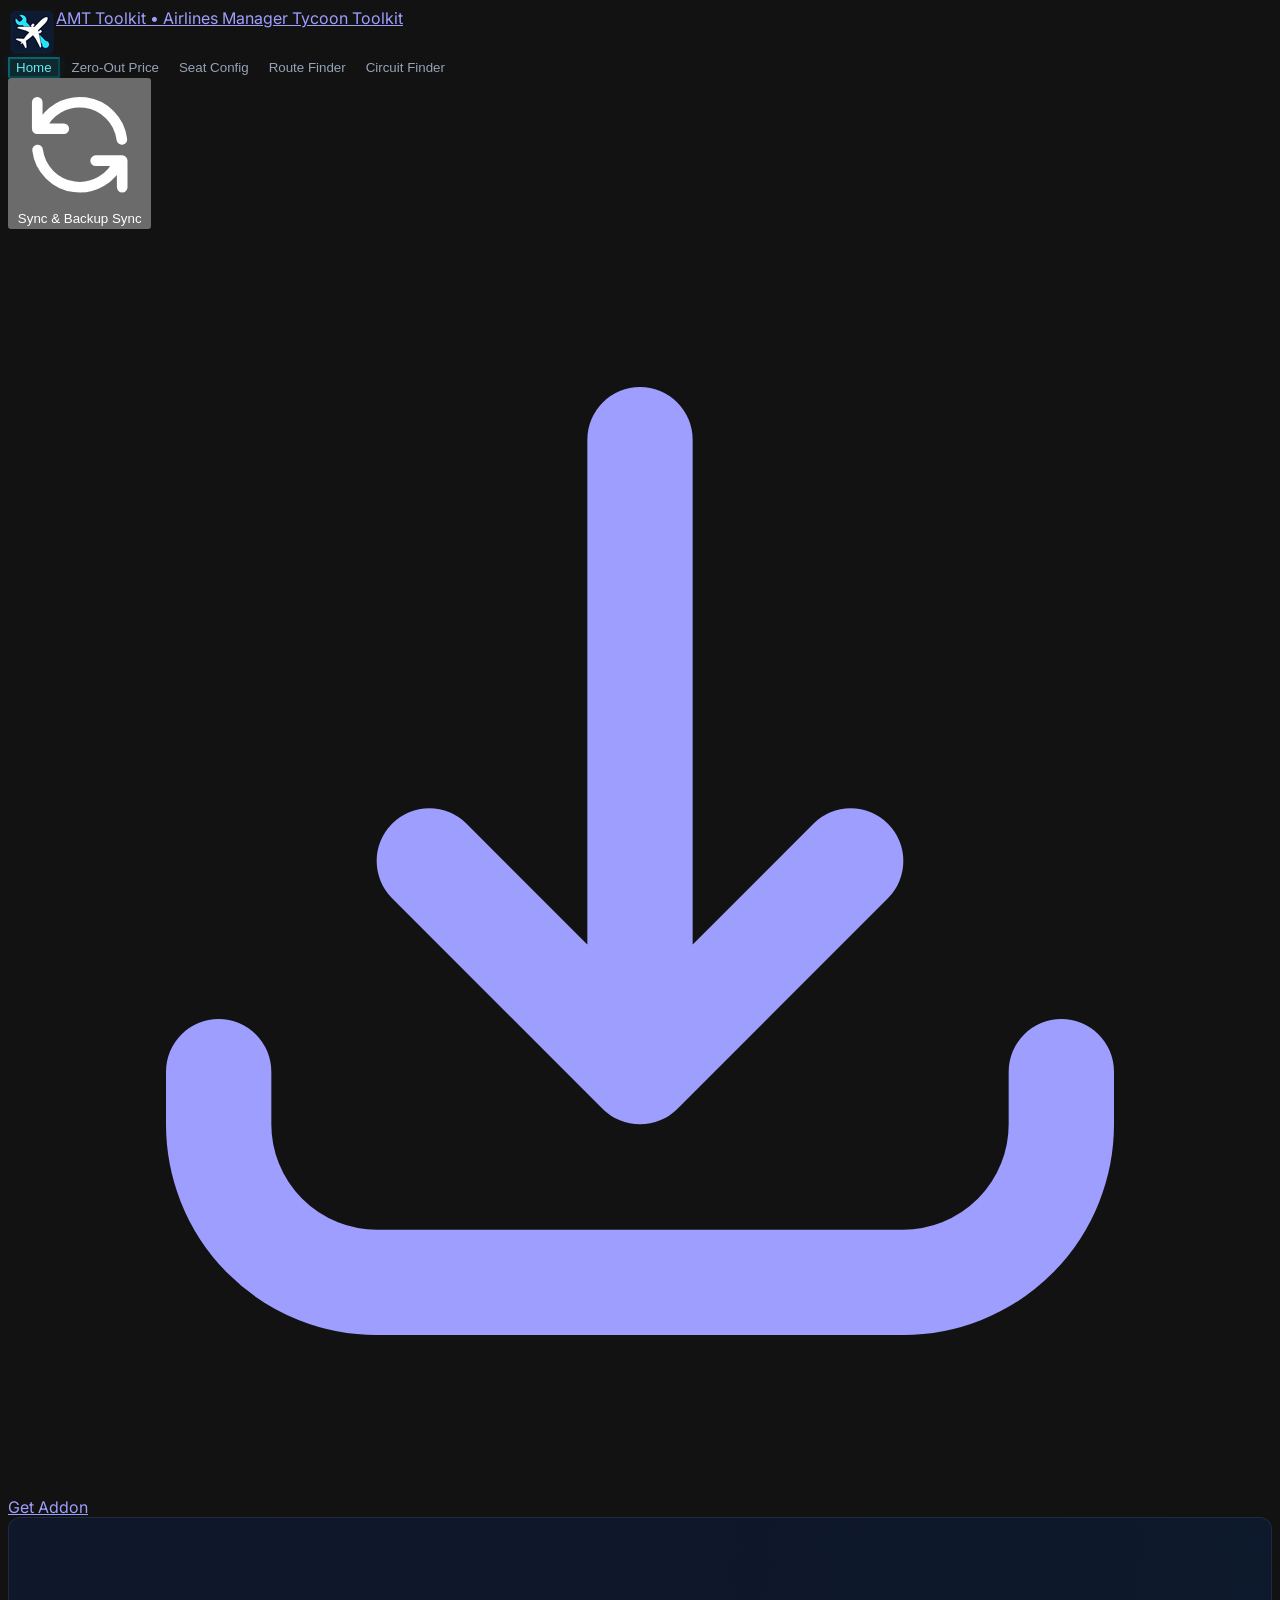
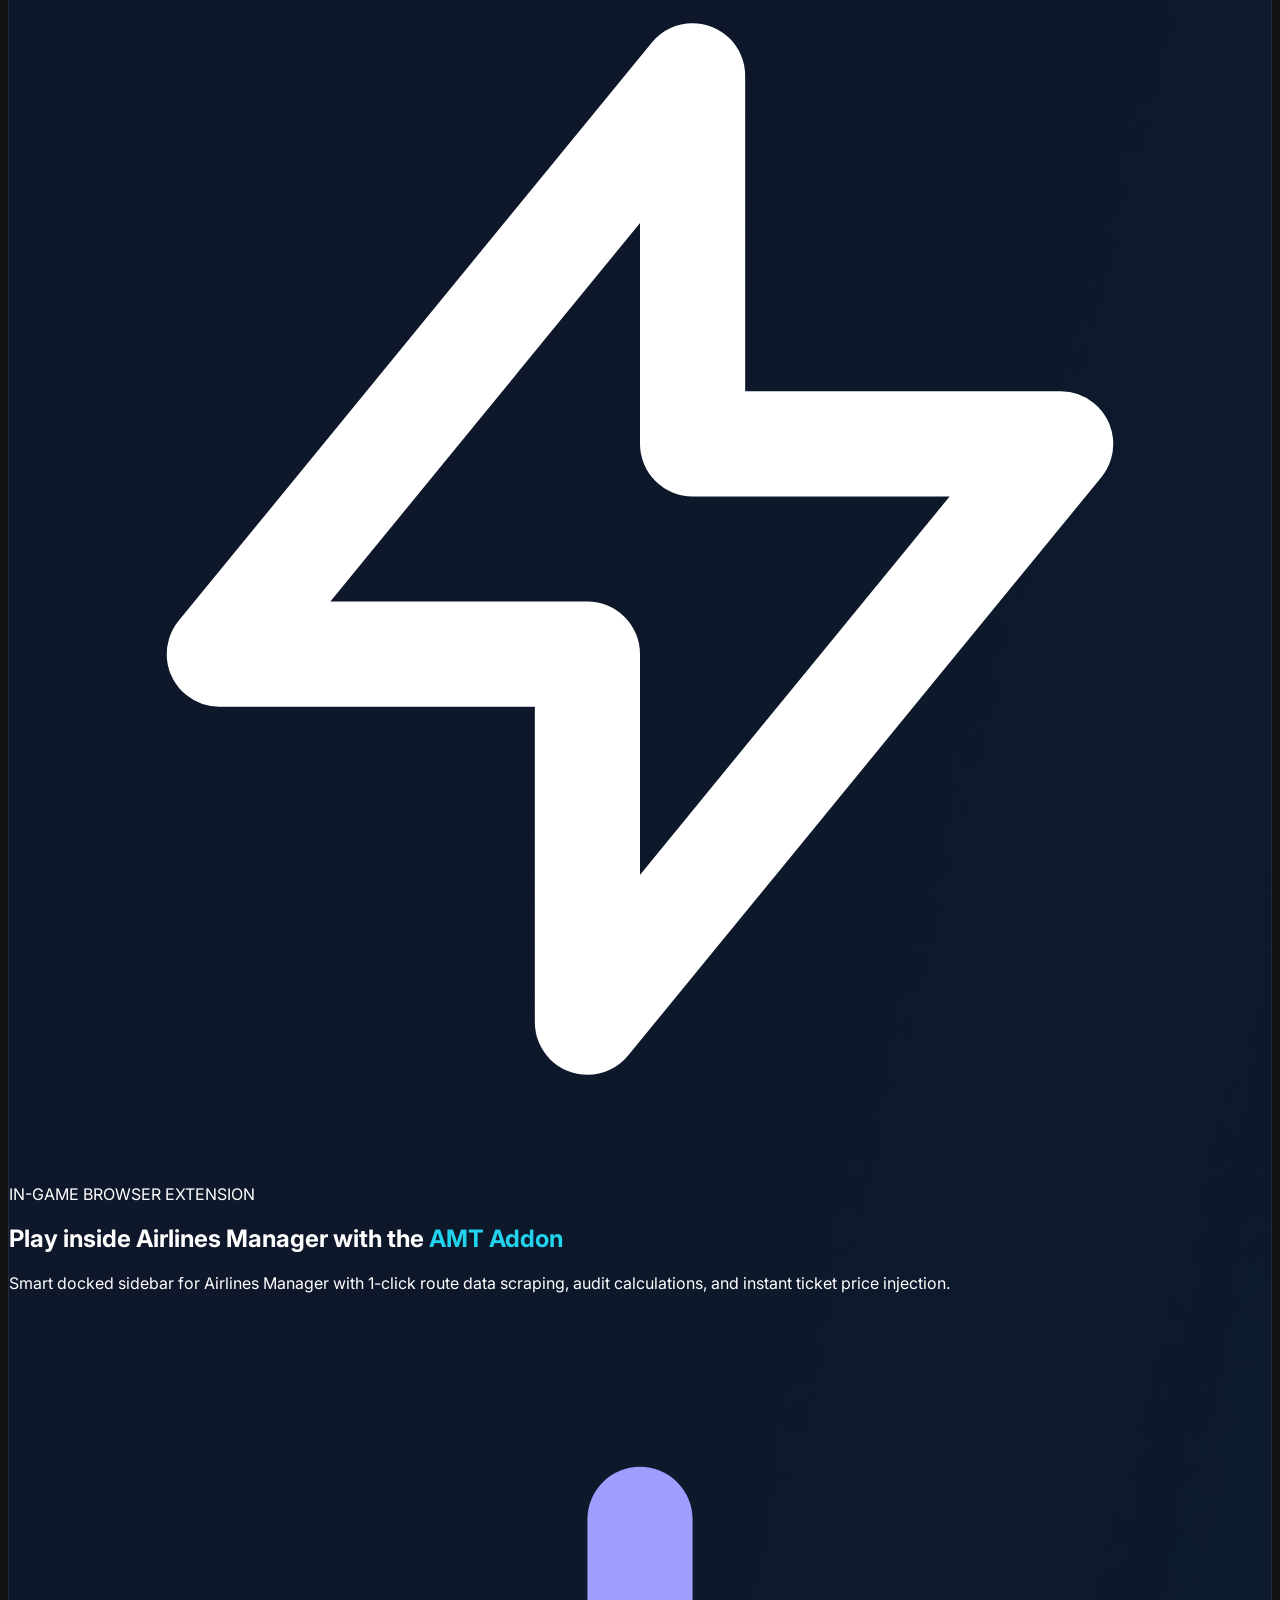
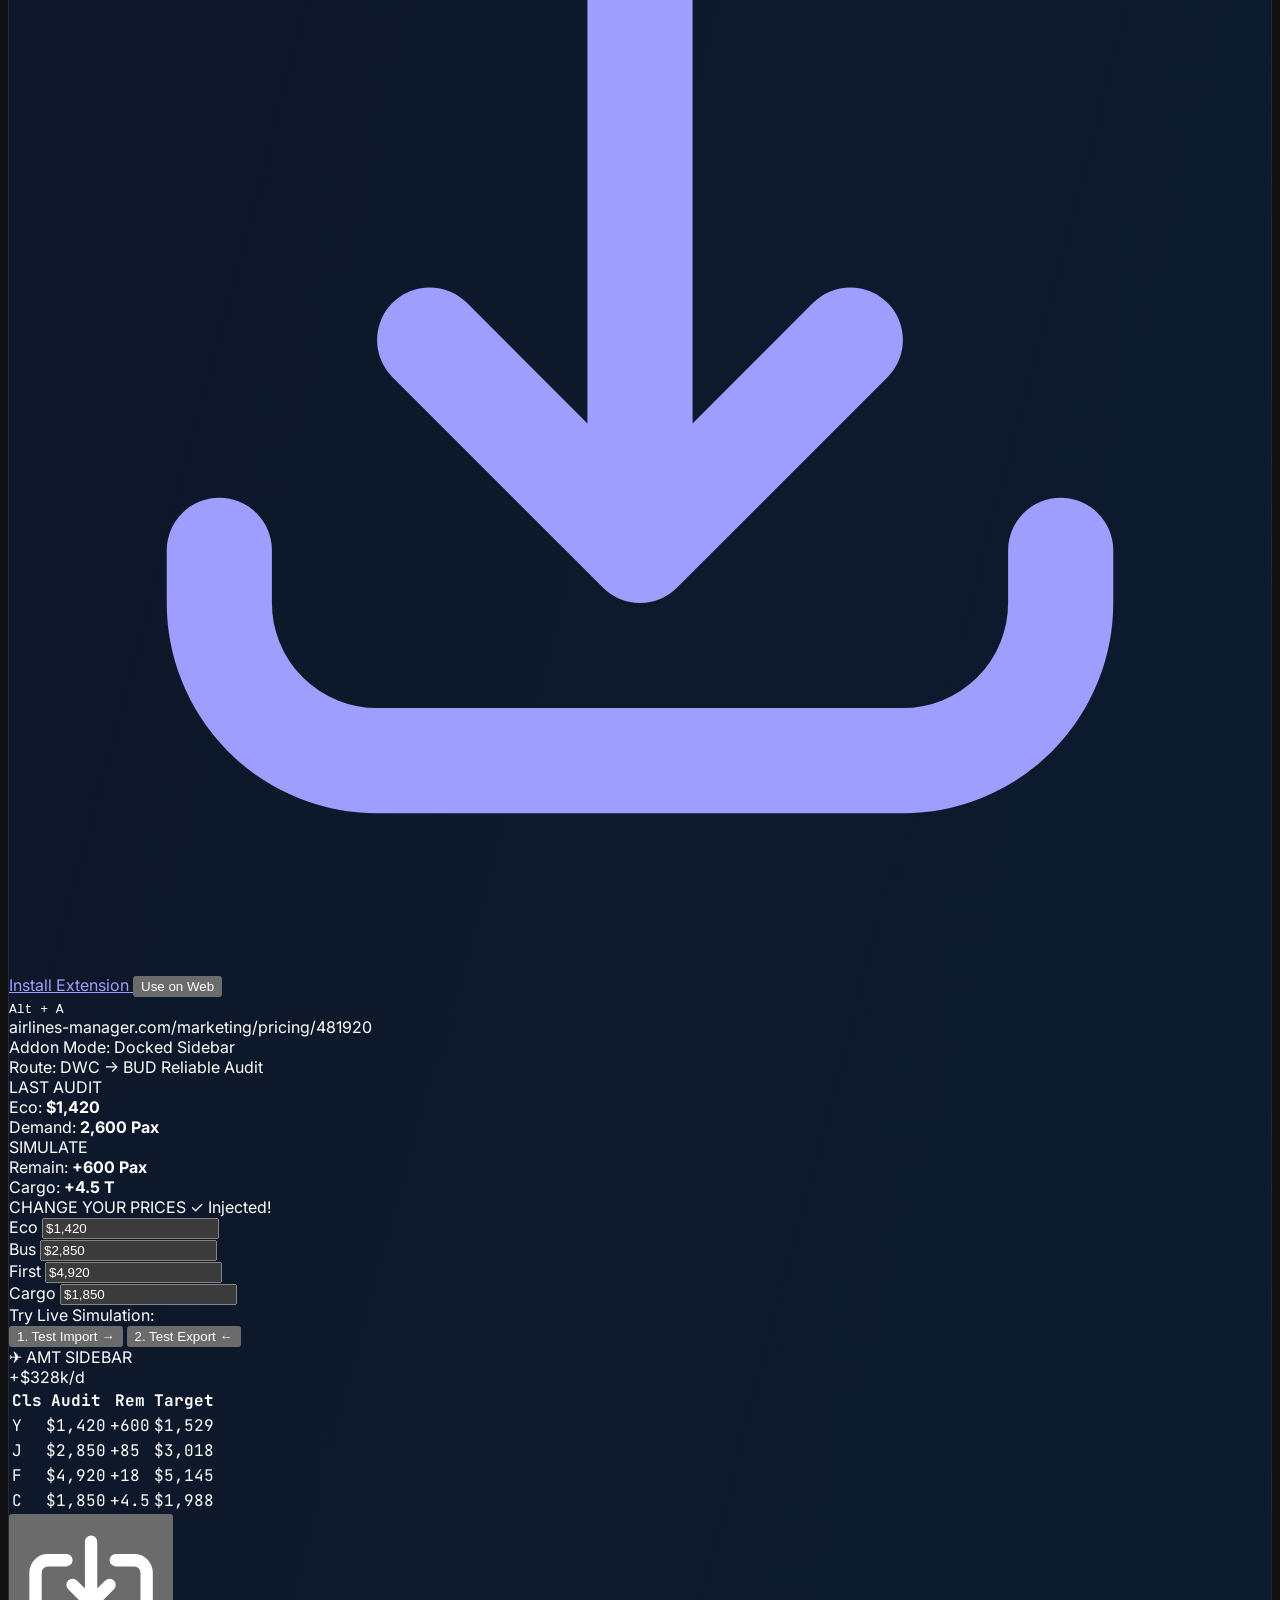
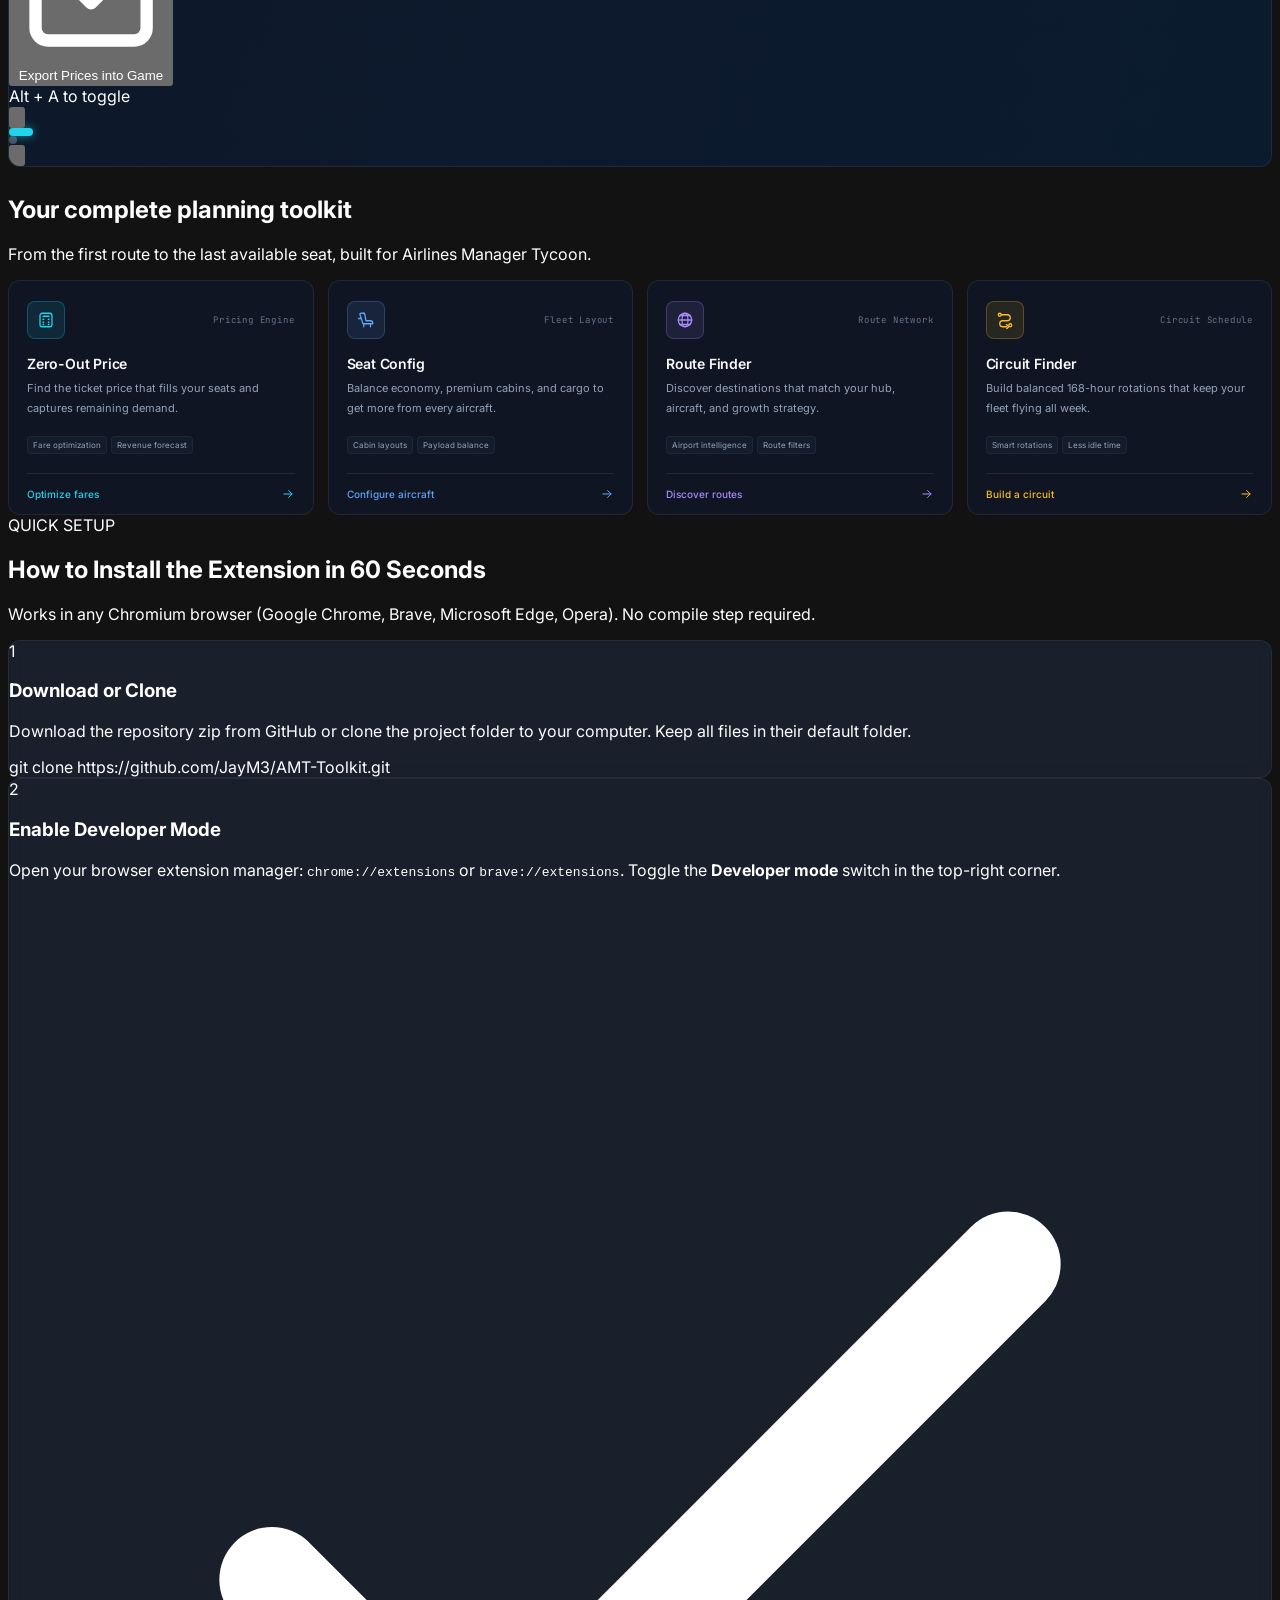
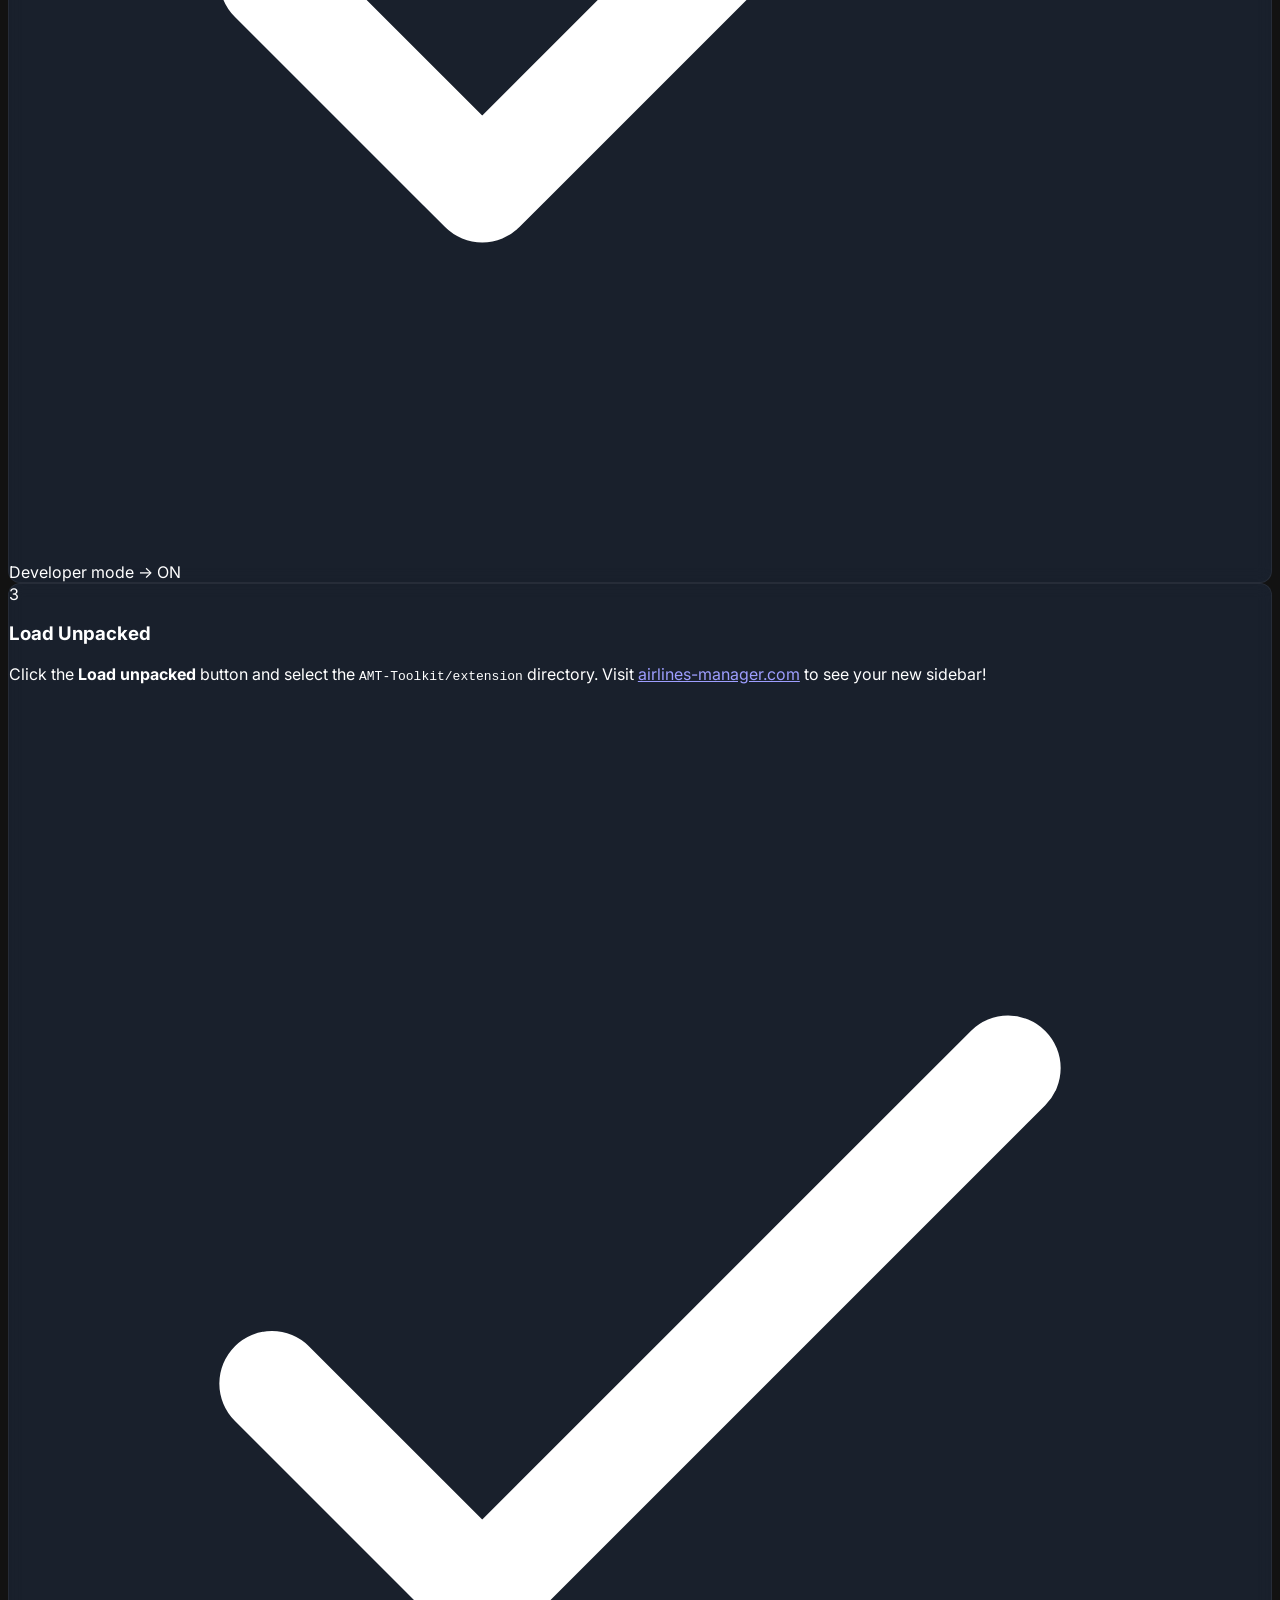
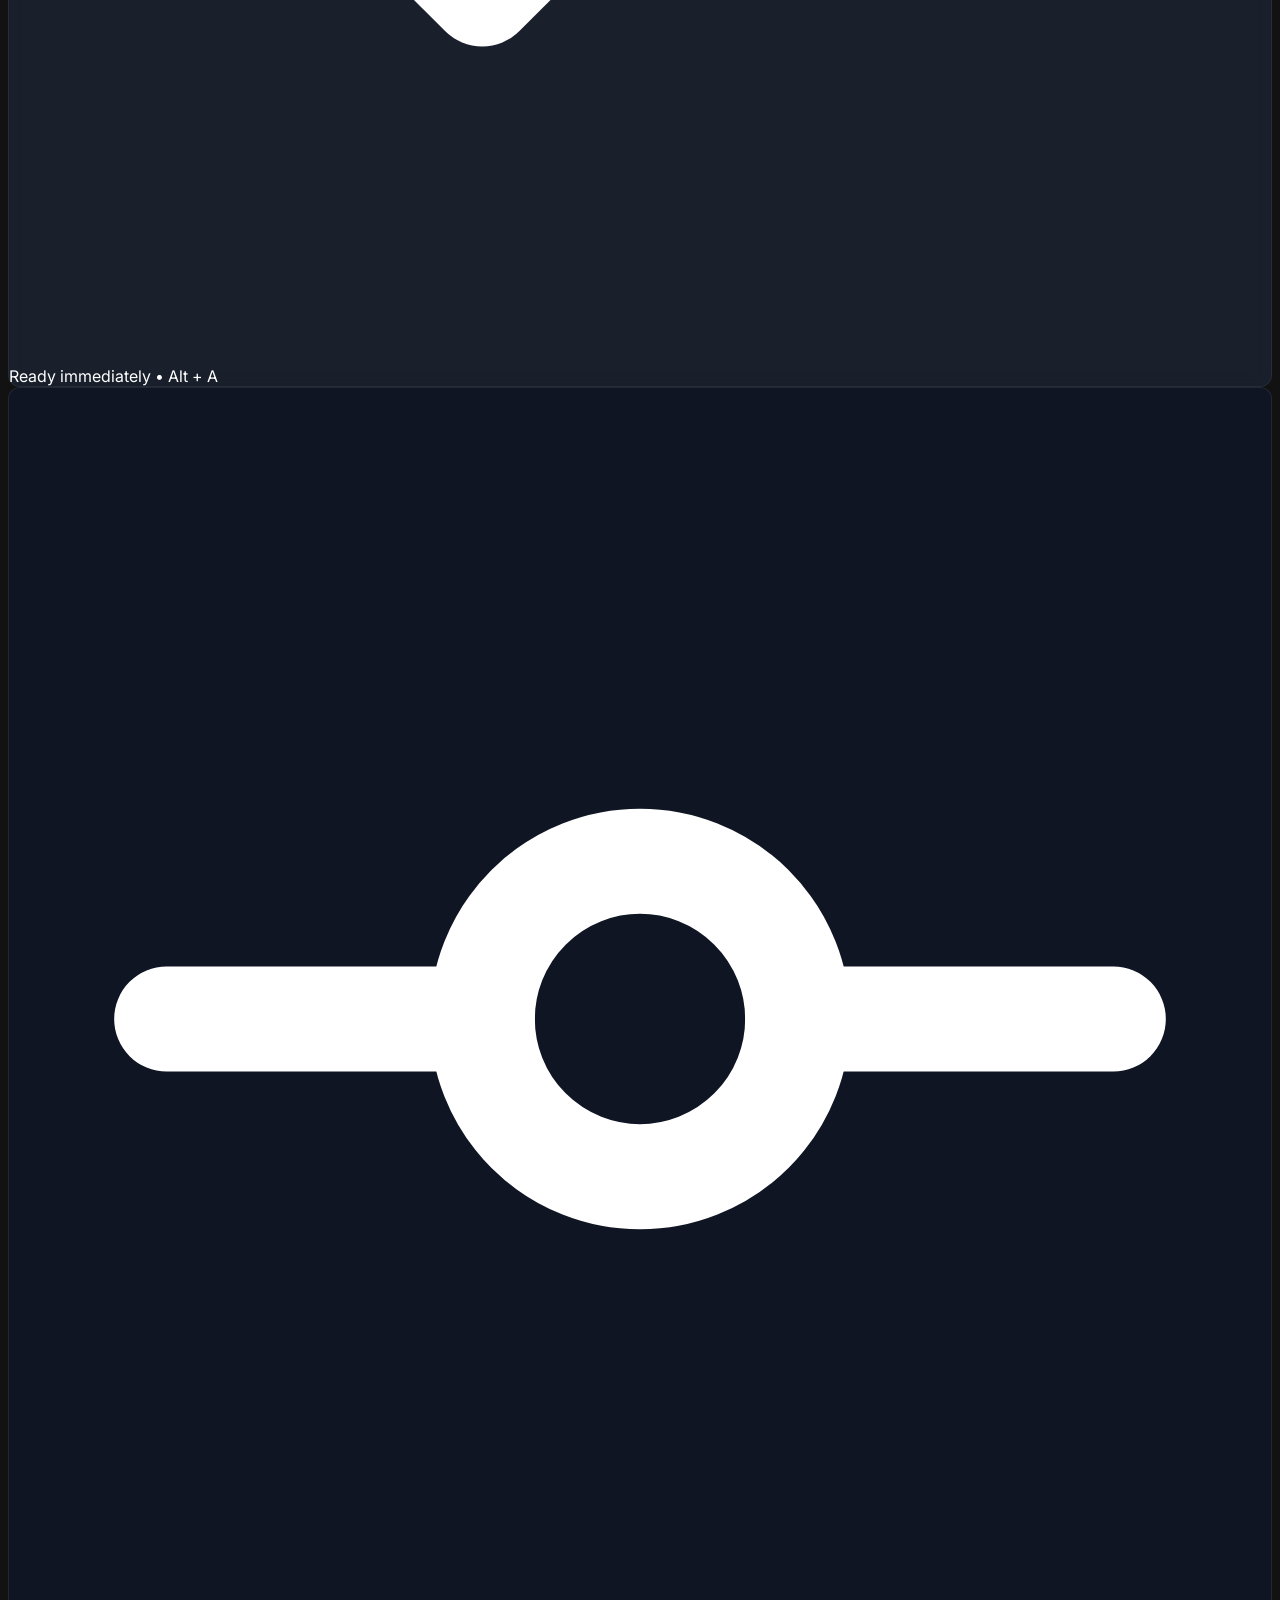
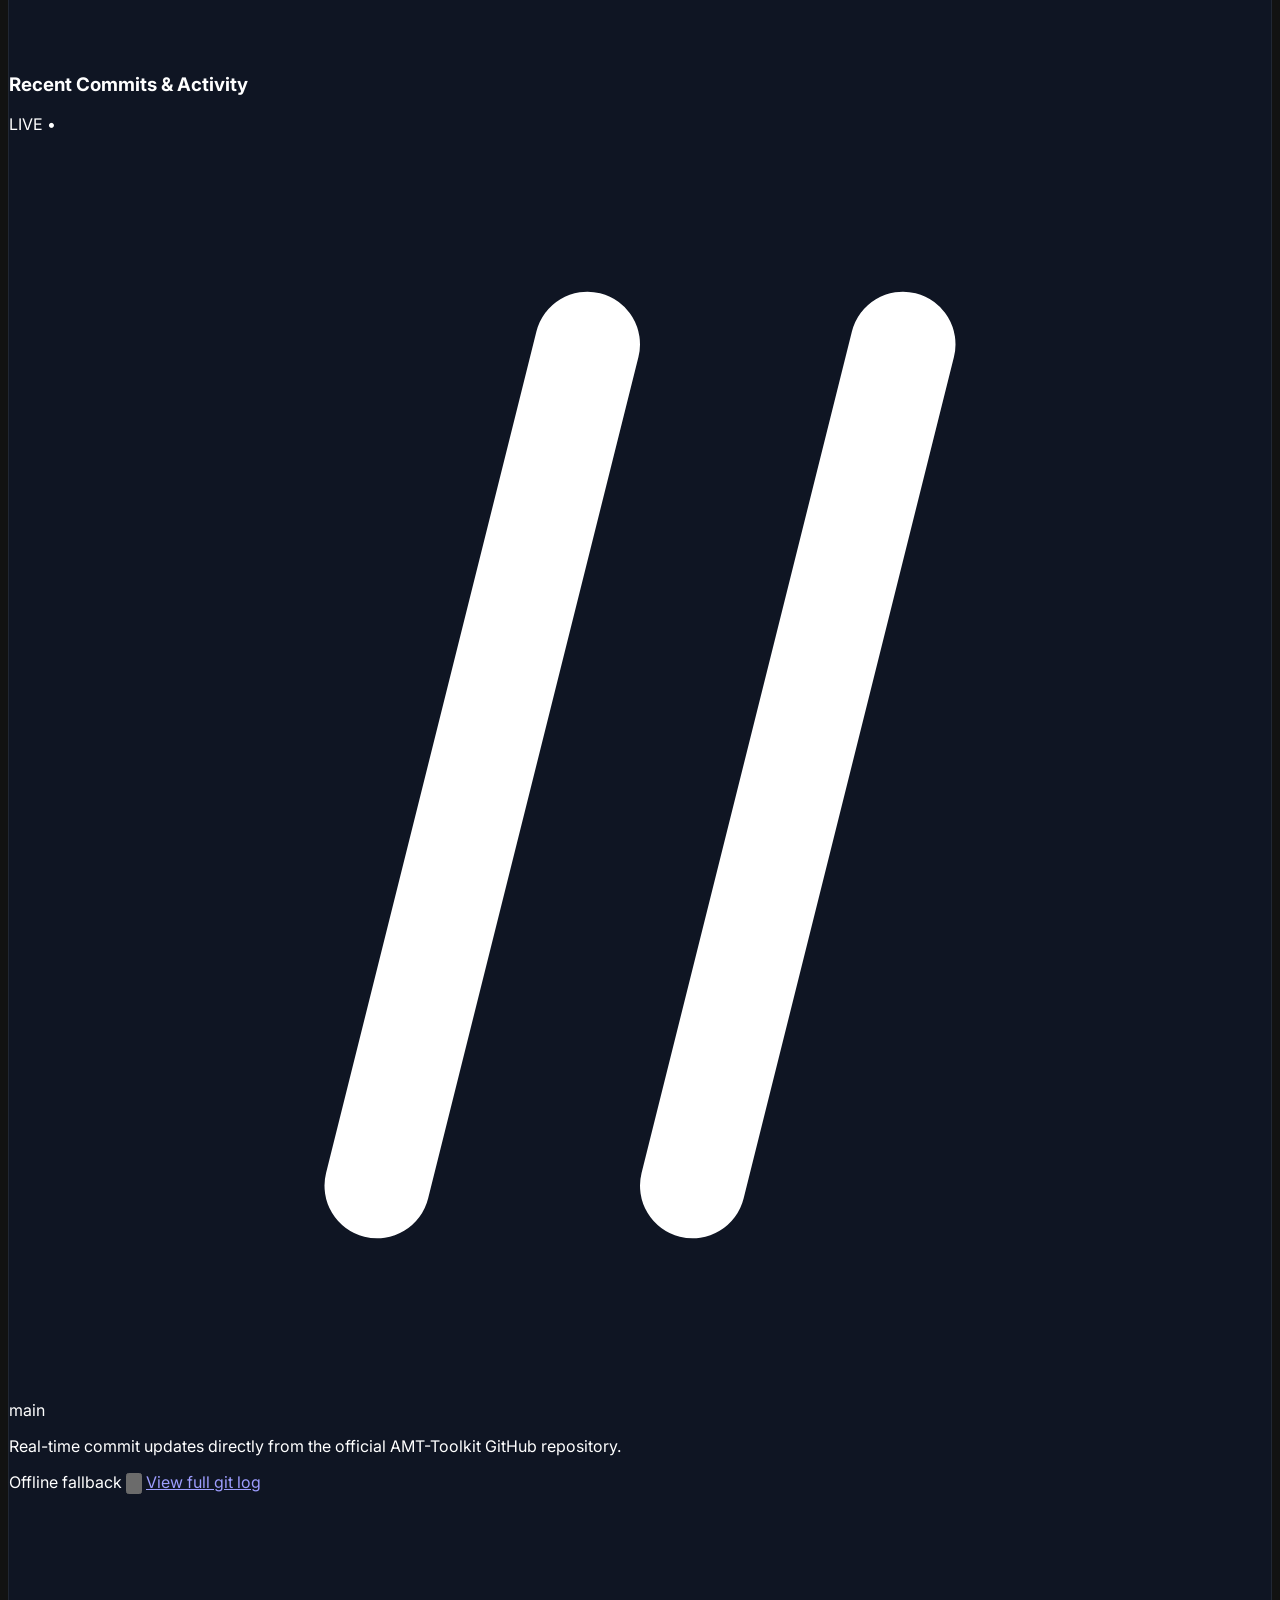
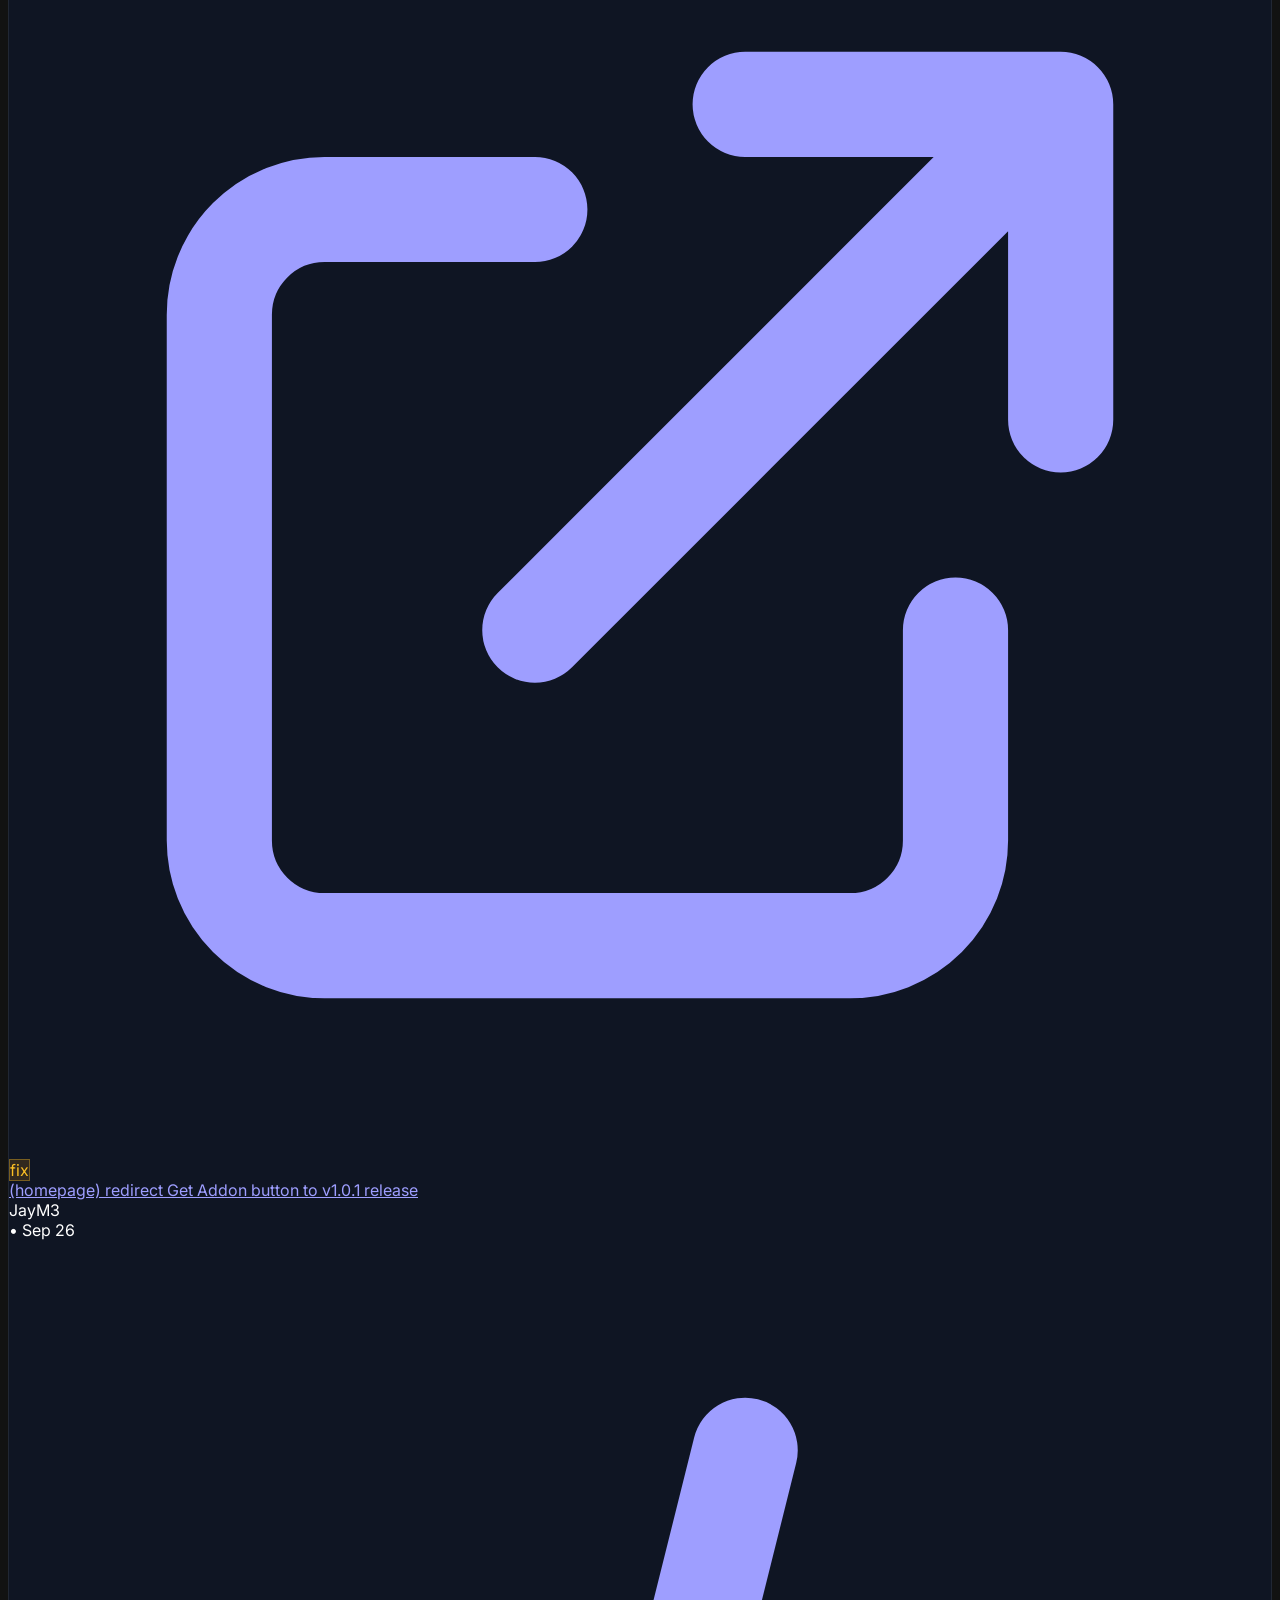
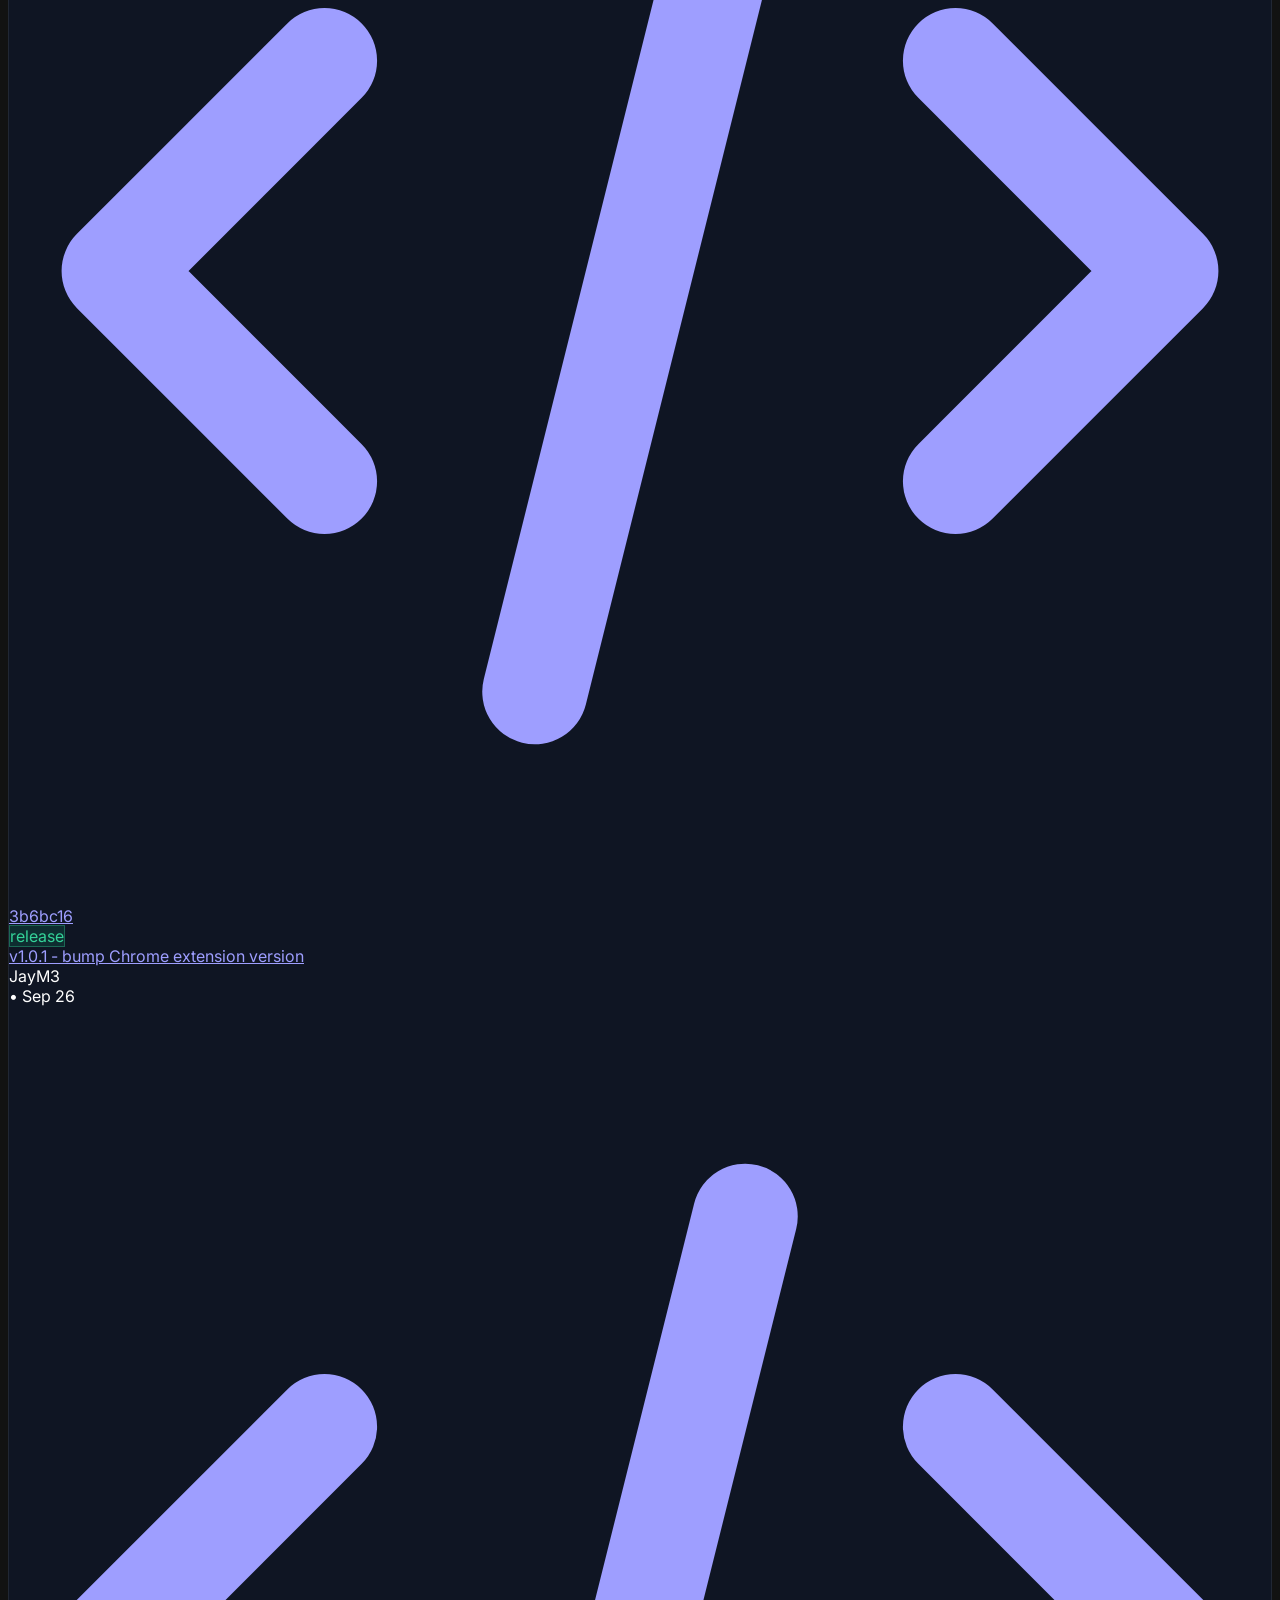
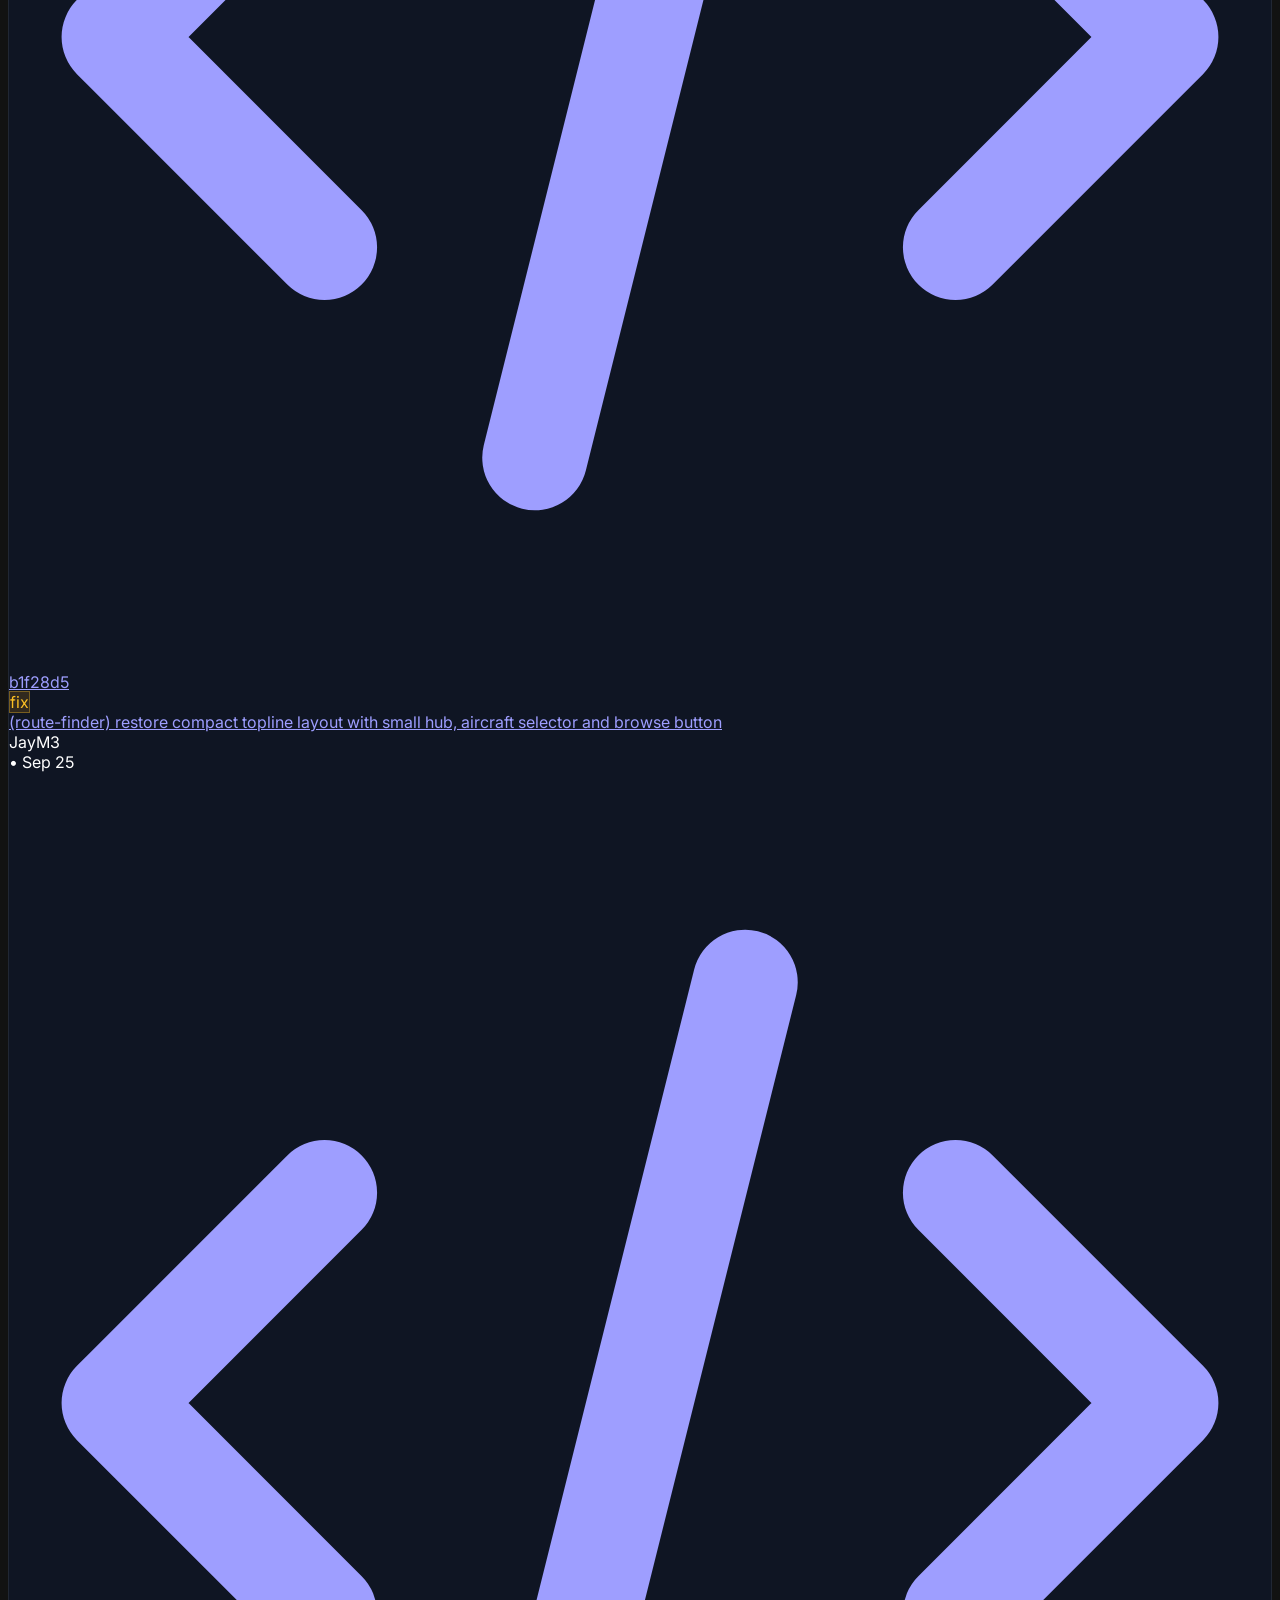
==== index.html @ 542f5c27 "perf(circuit-finder): optimize 1000+ exclusions performance and chip rendering - Add O(1) Set lookup" ====
<!DOCTYPE html>
<html lang="en" class="dark">
<head>
  <meta charset="UTF-8">
  <meta name="viewport" content="width=device-width, initial-scale=1.0">
  <title>AMT Toolkit - Airlines Manager Tycoon Toolkit</title>
  <meta name="description" content="Airlines Manager Tycoon Toolkit (AMT Toolkit) - Zero-out route price calculator, multi-class cabin optimizer, global route directory, and 168h circuit scheduler.">
  <meta name="keywords" content="Airlines Manager Tycoon, AMT Toolkit, zero-out price calculator, airline seat config, 168h circuit finder, route finder, airlines manager extension">
  <meta name="author" content="JayM3">
  <meta name="robots" content="index, follow">
  <meta name="theme-color" content="#020617">
  <link rel="canonical" href="https://jaym3.github.io/AMT-Toolkit/">

  <!-- Open Graph / Social Media -->
  <meta property="og:type" content="website">
  <meta property="og:url" content="https://jaym3.github.io/AMT-Toolkit/">
  <meta property="og:title" content="AMT Toolkit - Airlines Manager Tycoon Toolkit">
  <meta property="og:description" content="Client-side route price calculator, seat optimizer, airport directory, and 168-hour circuit scheduler for Airlines Manager Tycoon.">
  <meta property="og:image" content="https://jaym3.github.io/AMT-Toolkit/icons/icon128.png">
  <meta property="og:site_name" content="AMT Toolkit">

  <!-- Twitter Cards -->
  <meta name="twitter:card" content="summary">
  <meta name="twitter:url" content="https://jaym3.github.io/AMT-Toolkit/">
  <meta name="twitter:title" content="AMT Toolkit - Airlines Manager Tycoon Toolkit">
  <meta name="twitter:description" content="Client-side route price calculator, seat optimizer, airport directory, and 168-hour circuit scheduler for Airlines Manager Tycoon.">
  <meta name="twitter:image" content="https://jaym3.github.io/AMT-Toolkit/icons/icon128.png">

  <!-- Schema.org JSON-LD Structured Data -->
  <script type="application/ld+json">
  {
    "@context": "https://schema.org",
    "@type": "WebApplication",
    "name": "AMT Toolkit",
    "alternateName": "Airlines Manager Tycoon Toolkit",
    "url": "https://jaym3.github.io/AMT-Toolkit/",
    "applicationCategory": "GameApplication, UtilityApplication",
    "operatingSystem": "All modern browsers (Chrome, Edge, Brave, Opera, Firefox, Safari)",
    "description": "Zero-out route price calculator, multi-class aircraft seat optimizer, global airport directory, and 168h circuit scheduler for Airlines Manager: Tycoon.",
    "author": {
      "@type": "Person",
      "name": "JayM3",
      "url": "https://github.com/JayM3"
    },
    "offers": {
      "@type": "Offer",
      "price": "0",
      "priceCurrency": "USD"
    }
  }
  </script>

  <link rel="icon" type="image/png" sizes="32x32" href="icons/icon32.png">
  <link rel="icon" type="image/png" sizes="16x16" href="icons/icon16.png">
  <link rel="apple-touch-icon" sizes="128x128" href="icons/icon128.png">
  
  <!-- Early Sidebar Detection (prevents flash of Home tab/view in sidebar) -->
  <script>
    (function() {
      try {
        var params = new URLSearchParams(window.location.search);
        var isSidebar = (params.get('fullweb') !== 'true') && (
          (window.self !== window.top) ||
          params.has('sidebar') ||
          (params.get('mode') === 'sidebar')
        );
        if (isSidebar) {
          document.documentElement.classList.add('amt-extension');
        }
      } catch (e) {
        document.documentElement.classList.add('amt-extension');
      }
    })();
  </script>

  <!-- Tailwind CSS CDN (v3) -->
  <script src="https://cdn.tailwindcss.com"></script>
  <script>
    tailwind.config = {
      darkMode: 'class',
      theme: {
        extend: {
          colors: {
            brand: {
              50: '#ecfeff',
              100: '#cffafe',
              400: '#22d3ee',
              500: '#06b6d4',
              600: '#0891b2',
              900: '#164e63',
            }
          }
        }
      }
    }
  </script>
  <link rel="stylesheet" href="css/styles.css?v=3.6">
  <link rel="stylesheet" href="css/seat_config_compact.css?v=7">
  <link rel="stylesheet" href="css/route_finder_compact.css?v=4">
  <link rel="stylesheet" href="css/circuit_finder_compact.css?v=1">
  <link rel="stylesheet" href="css/zero_out_compact.css?v=1">
  <link rel="stylesheet" href="css/homepage.css?v=3.7">
  <style>
    body.amt-compact-mode #zero_out_standard_container { display: none !important; }
    body.amt-compact-mode #zero_out_compact_container { display: block !important; }
    body:not(.amt-compact-mode) #zero_out_compact_container { display: none !important; }

    /* Route Finder Compact Mode (extension sidebar / docked side panel only) */
    body.amt-compact-mode #route_finder_standard_container { display: none !important; }
    body.amt-compact-mode:has(#view_route_finder:not(.hidden)) #route_finder_compact_container { display: flex !important; flex-direction: column !important; }
    body:not(.amt-compact-mode) #route_finder_compact_container,
    #view_route_finder.hidden #route_finder_compact_container,
    #route_finder_compact_container[hidden] { display: none !important; }

    /* Circuit Finder Compact Mode (extension sidebar / docked side panel only) */
    body.amt-compact-mode #circuit_finder_standard_container { display: none !important; }
    body.amt-compact-mode:has(#view_circuit_finder:not(.hidden)) #circuit_finder_compact_container { display: flex !important; flex-direction: column !important; }
    body:not(.amt-compact-mode) #circuit_finder_compact_container,
    #view_circuit_finder.hidden #circuit_finder_compact_container,
    #circuit_finder_compact_container[hidden] { display: none !important; }
    body.amt-compact-mode #cf_floating_actions { display: none !important; }

    /* Enforce hidden views across all tabs */
    #view_route_finder.hidden,
    #view_seat_config.hidden,
    #view_zero_out.hidden,
    #view_circuit_finder.hidden,
    #view_home.hidden { display: none !important; }

    /* The full-size floating circuit dock is replaced by the compact action bar */
    body.amt-compact-mode #rf_floating_circuit_actions { display: none !important; }

    /* Compact Draggable FAB (Replaced by bottom toolbar in compact Zero-Out) */
    body.amt-compact-mode #zo_floating_actions { display: none !important; }
    body.amt-compact-mode #zo_compact_fab { display: none !important; }
    body:not(.amt-compact-mode) #zo_compact_fab { display: none !important; }

    /* Hide logo/title, Home nav button, homepage view, and install link in extension/sidebar */
    html.amt-extension #header_brand_logo,
    body.amt-extension #header_brand_logo,
    body.amt-compact-mode #header_brand_logo,
    html.amt-extension #nav_home,
    body.amt-extension #nav_home,
    html.amt-extension #view_home,
    body.amt-extension #view_home,
    html.amt-extension #header_get_addon,
    body.amt-extension #header_get_addon,
    html.amt-extension #btn_open_sync_modal,
    body.amt-extension #btn_open_sync_modal,
    body.amt-compact-mode #btn_open_sync_modal,
    html.amt-extension a[href="#install-guide"],
    body.amt-extension a[href="#install-guide"] {
      display: none !important;
    }

    html.amt-extension header > div,
    body.amt-extension header > div,
    body.amt-compact-mode header > div {
      padding-top: 0.5rem !important;
      padding-bottom: 0.5rem !important;
      justify-content: center !important;
      gap: 0.5rem !important;
    }

    #zo_compact_fab {
      pointer-events: none !important;
      width: max-content;
      height: max-content;
    }
    #zo_fab_container {
      pointer-events: none !important;
    }
    #zo_fab_trigger {
      pointer-events: auto !important;
    }

    .fab-menu {
      position: absolute;
      transition: opacity 0.18s ease, transform 0.18s cubic-bezier(0.16, 1, 0.3, 1);
      transform-origin: bottom right;
      z-index: 60;
    }
    .fab-menu.closed {
      display: none !important;
      opacity: 0 !important;
      pointer-events: none !important;
      transform: scale(0.85) translateY(6px);
    }
    .fab-menu.open {
      display: flex !important;
      opacity: 1 !important;
      pointer-events: auto !important;
      transform: scale(1) translateY(0);
    }
    #zo_compact_fab.is-dragging {
      opacity: 0.92;
      user-select: none;
      -webkit-user-select: none;
    }
    #zo_compact_fab.is-dragging #zo_fab_trigger {
      transform: scale(1.1);
      box-shadow: 0 0 20px rgba(6, 182, 212, 0.7);
    }
  </style>
</head>
<body class="min-h-screen bg-slate-950 text-slate-100 flex flex-col selection:bg-cyan-500 selection:text-slate-950">

  <!-- Global SVG Sprite Icon Library -->
  <svg class="icon-library" xmlns="http://www.w3.org/2000/svg" aria-hidden="true">
    <symbol id="plane" viewBox="0 0 24 24"><path d="m22 2-7 20-4-9-9-4Z M22 2 11 13"/></symbol>
    <symbol id="arrow" viewBox="0 0 24 24"><path d="M5 12h14m-6-6 6 6-6 6"/></symbol>
    <symbol id="price" viewBox="0 0 24 24"><rect x="4" y="3" width="16" height="18" rx="3"/><path d="M8 7h8M8 11h1m6 0h1m-8 4h1m6 0h1m-8 3h1m6 0h1"/></symbol>
    <symbol id="seat" viewBox="0 0 24 24"><path d="M6 3h4l2 10h6a3 3 0 0 1 3 3v1H8L4 5a1.5 1.5 0 0 1 2-2ZM9 17v4m9-4v4M5 10H2"/></symbol>
    <symbol id="globe" viewBox="0 0 24 24"><circle cx="12" cy="12" r="9"/><ellipse cx="12" cy="12" rx="4" ry="9"/><path d="M3 12h18M5 6h14M5 18h14"/></symbol>
    <symbol id="circuit" viewBox="0 0 24 24"><circle cx="5" cy="5" r="2"/><circle cx="19" cy="19" r="2"/><path d="M7 5h8a4 4 0 0 1 0 8H9a4 4 0 0 0 0 8h5m0-3 3 3-3 3"/></symbol>
    <symbol id="check" viewBox="0 0 24 24"><path d="m5 12 4 4L19 6"/></symbol>
  </svg>

  <!-- Top Navigation Header -->
  <header class="border-b border-slate-800/80 bg-slate-900/70 backdrop-blur-md sticky top-0 z-30">
    <div class="max-w-7xl mx-auto px-4 sm:px-6 lg:px-8 py-3 flex flex-wrap items-center justify-between gap-4">
      
      <!-- Brand & Title (Clickable to Homepage) -->
      <a href="#home" id="header_brand_logo" onclick="switchTab('home'); return false;" class="flex items-center space-x-3 cursor-pointer group select-none" aria-label="AMT Toolkit Home">
        <img src="icons/icon48.png" alt="AMT Toolkit Logo" class="w-8 h-8 rounded-lg shadow-md shadow-cyan-500/10 ring-1 ring-white/15 group-hover:ring-cyan-400/50 group-hover:scale-105 transition-all object-contain">
        <div>
          <div class="flex items-center gap-2">
            <span class="text-base font-bold tracking-tight text-white group-hover:text-cyan-300 transition-colors">AMT Toolkit</span>
            <span class="text-xs text-slate-400 font-normal hidden sm:inline">&bull; Airlines Manager Tycoon Toolkit</span>
          </div>
        </div>
      </a>

      <!-- Navigation for Tools -->
      <nav class="flex items-center gap-1.5 sm:gap-2">
        <button id="nav_home" onclick="switchTab('home')" type="button" class="flex items-center gap-1.5 px-3 py-1.5 rounded-lg text-xs font-semibold tab-btn-active border transition shadow-sm active:scale-95">
          <span class="pulse-dot w-1.5 h-1.5 rounded-full bg-cyan-400 animate-pulse"></span>
          <span>Home</span>
        </button>
        <button id="nav_zero_out" onclick="switchTab('zero-out')" type="button" class="flex items-center gap-1.5 px-3 py-1.5 rounded-lg text-xs font-medium tab-btn-inactive border transition shadow-sm active:scale-95">
          <span class="pulse-dot w-1.5 h-1.5 rounded-full bg-cyan-400 animate-pulse hidden"></span>
          <span>Zero-Out Price</span>
        </button>
        <button id="nav_seat_config" onclick="switchTab('seat-config')" type="button" class="flex items-center gap-1.5 px-3 py-1.5 rounded-lg text-xs font-medium tab-btn-inactive border transition shadow-sm active:scale-95">
          <span class="pulse-dot w-1.5 h-1.5 rounded-full bg-cyan-400 animate-pulse hidden"></span>
          <span>Seat Config</span>
        </button>
        <button id="nav_route_finder" onclick="switchTab('route-finder')" type="button" class="flex items-center gap-1.5 px-3 py-1.5 rounded-lg text-xs font-medium tab-btn-inactive border transition shadow-sm active:scale-95">
          <span class="pulse-dot w-1.5 h-1.5 rounded-full bg-cyan-400 animate-pulse hidden"></span>
          <span>Route Finder</span>
        </button>
        <button id="nav_circuit_finder" onclick="switchTab('circuit-finder')" type="button" class="flex items-center gap-1.5 px-3 py-1.5 rounded-lg text-xs font-medium tab-btn-inactive border transition shadow-sm active:scale-95">
          <span class="pulse-dot w-1.5 h-1.5 rounded-full bg-cyan-400 animate-pulse hidden"></span>
          <span>Circuit Finder</span>
        </button>
      </nav>
      
      <!-- Right Header Actions -->
      <div class="flex items-center gap-2">
        <button id="btn_open_sync_modal" onclick="openSyncModal()" type="button" class="flex items-center gap-1.5 px-2.5 sm:px-3 py-1.5 rounded-lg text-xs font-semibold bg-slate-800/90 hover:bg-slate-800 text-cyan-300 hover:text-cyan-200 border border-slate-700/80 hover:border-cyan-500/50 transition shadow-sm active:scale-95" title="Sync data between tabs or backup">
          <svg class="w-3.5 h-3.5 text-cyan-400 shrink-0" fill="none" stroke="currentColor" viewBox="0 0 24 24">
            <path stroke-linecap="round" stroke-linejoin="round" stroke-width="2" d="M4 4v5h.582m15.356 2A8.001 8.001 0 004.582 9m0 0H9m11 11v-5h-.581m0 0a8.003 8.003 0 01-15.357-2m15.357 2H15"></path>
          </svg>
          <span class="hidden md:inline">Sync & Backup</span>
          <span class="md:hidden">Sync</span>
        </button>
        <a href="https://github.com/JayM3/AMT-Toolkit/releases/tag/v1.0.1" id="header_get_addon" target="_blank" rel="noopener noreferrer" class="hidden sm:flex items-center gap-1.5 px-3 py-1.5 rounded-lg text-xs font-semibold bg-cyan-600 hover:bg-cyan-500 text-white transition shadow-sm shadow-cyan-600/20 active:scale-95">
          <svg class="w-3.5 h-3.5" fill="none" stroke="currentColor" viewBox="0 0 24 24">
            <path stroke-linecap="round" stroke-linejoin="round" stroke-width="2" d="M4 16v1a3 3 0 003 3h10a3 3 0 003-3v-1m-4-4l-4 4m0 0l-4-4m4 4V4"></path>
          </svg>
          <span>Get Addon</span>
        </a>
      </div>

    </div>
  </header>

  <!-- Main Content Container -->
  <main class="flex-grow max-w-7xl w-full mx-auto px-4 sm:px-6 lg:px-8 py-6">

    <!-- ========================================================================= -->
    <!-- HOMEPAGE VIEW CONTAINER (INTEGRATED FROM DRAFTS)                          -->
    <!-- ========================================================================= -->
    <div id="view_home" class="space-y-8 animate-in fade-in duration-150">
      
      <!-- HERO BANNER SLIDESHOW: (SLIDE 1: IN-GAME ADDON | SLIDE 2: ROUTE PLANNING) -->
      <section id="hero_carousel_container" class="hero-carousel glass-panel" aria-label="Featured Showcase Slideshow">
        
        <!-- SLIDE 1: COMPACT IN-GAME ADDON MOCKUP & COPY (DEFAULT FIRST SLIDE) -->
        <div id="slide_1" class="slide active">
          <div class="grid grid-cols-1 lg:grid-cols-12 min-h-[380px]">
            
            <!-- Slide 1 Copy (Left) -->
            <div class="lg:col-span-5 p-6 sm:p-7 flex flex-col justify-center z-10 space-y-3">
              <div class="inline-flex items-center gap-2 px-2.5 py-0.5 rounded-full bg-cyan-950/80 border border-cyan-800/60 text-[10px] font-semibold text-cyan-300 w-max">
                <svg class="w-3 h-3" fill="none" stroke="currentColor" viewBox="0 0 24 24"><path stroke-linecap="round" stroke-linejoin="round" stroke-width="2" d="M13 10V3L4 14h7v7l9-11h-7z"/></svg>
                <span>IN-GAME BROWSER EXTENSION</span>
              </div>

              <h1 class="text-2xl sm:text-3xl lg:text-4xl font-extrabold tracking-tight text-white leading-tight">
                Play inside Airlines Manager with the <span class="cyan">AMT Addon</span>
              </h1>

              <p class="text-slate-400 text-xs sm:text-sm leading-relaxed">
                Smart docked sidebar for Airlines Manager with 1-click route data scraping, audit calculations, and instant ticket price injection.
              </p>

              <div class="flex flex-wrap items-center gap-2.5 pt-2">
                <a href="#install-guide" onclick="const el = document.getElementById('install-guide'); if(el) el.scrollIntoView({behavior:'smooth'}); return false;" class="px-3.5 py-2 rounded-lg bg-cyan-600 hover:bg-cyan-500 active:scale-95 text-white font-semibold text-xs shadow-sm shadow-cyan-600/20 transition flex items-center gap-1.5">
                  <svg class="w-3.5 h-3.5" fill="none" stroke="currentColor" viewBox="0 0 24 24"><path stroke-linecap="round" stroke-linejoin="round" stroke-width="2" d="M4 16v1a3 3 0 003 3h10a3 3 0 003-3v-1m-4-4l-4 4m0 0l-4-4m4 4V4"></path></svg>
                  <span>Install Extension</span>
                </a>
                <button type="button" onclick="switchTab('zero-out')" class="px-3.5 py-2 rounded-lg bg-slate-800/90 hover:bg-slate-800 active:scale-95 text-slate-300 hover:text-white text-xs border border-slate-700 transition">
                  <span>Use on Web</span>
                </button>
                <div class="inline-flex items-center gap-1.5 ml-1 text-xs">
                  <kbd class="px-2 py-1 rounded bg-slate-900 border border-slate-700 text-cyan-300 font-mono font-bold text-[11px] shadow-sm" title="Toggle Sidebar">Alt + A</kbd>
                </div>
              </div>
            </div>

            <!-- Slide 1 Compact Mockup (Right) -->
            <div class="lg:col-span-7 p-3 sm:p-5 flex items-center justify-center">
              <div class="w-full bg-slate-950 rounded-xl overflow-hidden border border-slate-800 shadow-xl text-xs">
                
                <!-- Mockup Browser Tab Bar -->
                <div class="bg-slate-900 px-3 py-1.5 border-b border-slate-800 flex items-center justify-between text-[10px]">
                  <div class="flex items-center gap-1.5">
                    <span class="w-2 h-2 rounded-full bg-rose-500/80"></span>
                    <span class="w-2 h-2 rounded-full bg-amber-500/80"></span>
                    <span class="w-2 h-2 rounded-full bg-emerald-500/80"></span>
                    <span class="ml-2 font-mono text-slate-400 truncate max-w-[160px] sm:max-w-xs">airlines-manager.com/marketing/pricing/481920</span>
                  </div>
                  <div class="flex items-center gap-1 text-[9px]">
                    <span class="text-slate-400 hidden sm:inline">Addon Mode:</span>
                    <span class="px-1.5 py-0.2 rounded bg-cyan-900/60 text-cyan-300 font-semibold border border-cyan-800">Docked Sidebar</span>
                  </div>
                </div>

                <!-- Mockup Split: Game on Left (60%), Sidebar on Right (40%) -->
                <div class="grid grid-cols-12 min-h-[220px]">
                  
                  <!-- Game Page Left -->
                  <div class="col-span-7 p-3 border-r border-slate-800/80 space-y-2 bg-slate-900/30">
                    <div class="flex items-center justify-between text-[10px]">
                      <span class="font-bold text-white">Route: DWC &rarr; BUD</span>
                      <span class="text-[9px] px-1 rounded bg-emerald-950 text-emerald-400 border border-emerald-800 font-mono">Reliable Audit</span>
                    </div>

                    <!-- Mini Game Sections -->
                    <div class="grid grid-cols-2 gap-1.5 text-[9px] font-mono">
                      <div class="bg-slate-900/90 p-1.5 rounded border border-slate-800/80">
                        <div class="text-slate-400 font-semibold mb-0.5">LAST AUDIT</div>
                        <div class="text-slate-300">Eco: <strong class="text-white">$1,420</strong></div>
                        <div class="text-slate-300">Demand: <strong class="text-white">2,600 Pax</strong></div>
                      </div>
                      <div class="bg-slate-900/90 p-1.5 rounded border border-slate-800/80">
                        <div class="text-amber-400 font-semibold mb-0.5">SIMULATE</div>
                        <div class="text-slate-300">Remain: <strong class="text-cyan-300">+600 Pax</strong></div>
                        <div class="text-slate-300">Cargo: <strong class="text-emerald-300">+4.5 T</strong></div>
                      </div>
                    </div>

                    <!-- Change Your Prices Form -->
                    <div id="mock_game_price_box" class="bg-slate-900/90 p-2 rounded-lg border border-slate-800 space-y-1.5 transition-all">
                      <div class="flex items-center justify-between text-[9px] font-semibold text-slate-300">
                        <span>CHANGE YOUR PRICES</span>
                        <span id="mock_export_badge" class="hidden text-[8px] font-mono text-emerald-400 bg-emerald-950 px-1 rounded border border-emerald-800">&check; Injected!</span>
                      </div>
                      <div class="grid grid-cols-4 gap-1 text-center font-mono text-[9px]">
                        <div class="bg-slate-950 p-1 rounded border border-slate-800">
                          <span class="text-[8px] text-slate-400 block font-sans">Eco</span>
                          <input type="text" id="mock_input_eco" value="$1,420" readonly class="w-full bg-transparent text-center font-bold text-white outline-none">
                        </div>
                        <div class="bg-slate-950 p-1 rounded border border-slate-800">
                          <span class="text-[8px] text-slate-400 block font-sans">Bus</span>
                          <input type="text" id="mock_input_bus" value="$2,850" readonly class="w-full bg-transparent text-center font-bold text-white outline-none">
                        </div>
                        <div class="bg-slate-950 p-1 rounded border border-slate-800">
                          <span class="text-[8px] text-slate-400 block font-sans">First</span>
                          <input type="text" id="mock_input_first" value="$4,920" readonly class="w-full bg-transparent text-center font-bold text-white outline-none">
                        </div>
                        <div class="bg-slate-950 p-1 rounded border border-slate-800">
                          <span class="text-[8px] text-slate-400 block font-sans">Cargo</span>
                          <input type="text" id="mock_input_cargo" value="$1,850" readonly class="w-full bg-transparent text-center font-bold text-white outline-none">
                        </div>
                      </div>
                    </div>

                    <!-- Test Buttons Bar -->
                    <div class="flex items-center justify-between pt-0.5 text-[9px]">
                      <span class="text-slate-400">Try Live Simulation:</span>
                      <div class="flex items-center gap-1.5">
                        <button type="button" onclick="testImportSim()" class="px-2 py-0.5 rounded bg-cyan-600 hover:bg-cyan-500 text-white font-semibold transition">1. Test Import &rarr;</button>
                        <button type="button" onclick="testExportSim()" class="px-2 py-0.5 rounded bg-emerald-600 hover:bg-emerald-500 text-white font-semibold transition">2. Test Export &larr;</button>
                      </div>
                    </div>
                  </div>

                  <!-- Addon Sidebar Right -->
                  <div class="col-span-5 p-2.5 bg-slate-900/90 flex flex-col justify-between space-y-2">
                    <div class="flex items-center justify-between border-b border-slate-800 pb-1 text-[9px]">
                      <div class="flex items-center gap-1 font-bold text-white">
                        <span>✈ AMT</span>
                        <span class="text-[8px] font-mono px-1 rounded bg-cyan-950 text-cyan-300 border border-cyan-800">SIDEBAR</span>
                      </div>
                      <span class="text-[8px] font-mono text-emerald-400 font-bold">+$328k/d</span>
                    </div>

                    <!-- Compact Matrix Table -->
                    <div class="bg-slate-950 rounded border border-slate-800 overflow-hidden text-[9px] font-mono-num">
                      <table class="w-full text-left">
                        <thead class="bg-slate-900 text-[8px] text-slate-400 uppercase">
                          <tr>
                            <th class="py-1 px-1">Cls</th>
                            <th class="py-1 px-0.5 text-center">Audit</th>
                            <th class="py-1 px-0.5 text-center text-cyan-400">Rem</th>
                            <th class="py-1 px-1 text-right">Target</th>
                          </tr>
                        </thead>
                        <tbody class="divide-y divide-slate-800/60 text-[9px]">
                          <tr>
                            <td class="py-0.5 px-1 font-bold text-white">Y</td>
                            <td class="py-0.5 px-0.5 text-center text-slate-300" id="tb_eco_audit">$1,420</td>
                            <td class="py-0.5 px-0.5 text-center text-cyan-300 font-bold" id="tb_eco_rem">+600</td>
                            <td class="py-0.5 px-1 text-right text-emerald-400 font-bold" id="tb_eco_target">$1,529</td>
                          </tr>
                          <tr>
                            <td class="py-0.5 px-1 font-bold text-white">J</td>
                            <td class="py-0.5 px-0.5 text-center text-slate-300" id="tb_bus_audit">$2,850</td>
                            <td class="py-0.5 px-0.5 text-center text-blue-300 font-bold" id="tb_bus_rem">+85</td>
                            <td class="py-0.5 px-1 text-right text-emerald-400 font-bold" id="tb_bus_target">$3,018</td>
                          </tr>
                          <tr>
                            <td class="py-0.5 px-1 font-bold text-white">F</td>
                            <td class="py-0.5 px-0.5 text-center text-slate-300" id="tb_first_audit">$4,920</td>
                            <td class="py-0.5 px-0.5 text-center text-amber-300 font-bold" id="tb_first_rem">+18</td>
                            <td class="py-0.5 px-1 text-right text-emerald-400 font-bold" id="tb_first_target">$5,145</td>
                          </tr>
                          <tr>
                            <td class="py-0.5 px-1 font-bold text-white">C</td>
                            <td class="py-0.5 px-0.5 text-center text-slate-300" id="tb_cargo_audit">$1,850</td>
                            <td class="py-0.5 px-0.5 text-center text-purple-300 font-bold" id="tb_cargo_rem">+4.5</td>
                            <td class="py-0.5 px-1 text-right text-emerald-400 font-bold" id="tb_cargo_target">$1,988</td>
                          </tr>
                        </tbody>
                      </table>
                    </div>

                    <!-- Sidebar Export Action -->
                    <button type="button" onclick="testExportSim()" class="w-full py-1.5 px-2 rounded-lg bg-emerald-600 hover:bg-emerald-500 text-white font-bold text-[9px] shadow-sm flex items-center justify-center gap-1 transition">
                      <svg class="w-3 3-h" fill="none" stroke="currentColor" viewBox="0 0 24 24"><path stroke-linecap="round" stroke-linejoin="round" stroke-width="2" d="M8 7H5a2 2 0 00-2 2v9a2 2 0 002 2h14a2 2 0 002-2V9a2 2 0 00-2-2h-3m-1 4l-3 3m0 0l-3-3m3 3V4"/></svg>
                      <span>Export Prices into Game</span>
                    </button>

                    <div class="text-[8px] text-slate-400 text-center">
                      Alt + A to toggle
                    </div>
                  </div>

                </div>

              </div>
            </div>

          </div>
        </div>

        <!-- SLIDE 2: ROUTE PLANNING & GLOBE ART -->
        <div id="slide_2" class="slide">
          <div class="grid grid-cols-1 lg:grid-cols-12 min-h-[380px]">
            
            <!-- Slide 2 Copy (Left) -->
            <div class="lg:col-span-6 p-6 sm:p-8 flex flex-col justify-center z-10 space-y-3">
              <div class="inline-flex items-center gap-2 px-2.5 py-0.5 rounded-full bg-cyan-950/80 border border-cyan-800/60 text-[10px] font-semibold text-cyan-300 w-max">
                <svg class="w-3 h-3" fill="none" stroke="currentColor" viewBox="0 0 24 24"><circle cx="12" cy="12" r="9"/><path stroke-linecap="round" stroke-linejoin="round" stroke-width="2" d="M3 12h18M12 3c3 4 3 14 0 18M12 3c-3 4-3 14 0 18"/></svg>
                <span>PLAN SMARTER. FLY FURTHER.</span>
              </div>
              <h2 class="text-2xl sm:text-3xl lg:text-4xl font-extrabold tracking-tight text-white leading-tight">
                Your next great route starts here<span class="cyan">.</span>
              </h2>
              <p class="text-slate-400 text-xs sm:text-sm max-w-md leading-relaxed">
                Find optimal destinations, balance multi-class cabin layouts, and turn every flight hour into maximum airline profit.
              </p>
              <div class="flex flex-wrap items-center gap-2.5 pt-2">
                <a class="px-3.5 py-2 rounded-lg bg-cyan-600 hover:bg-cyan-500 active:scale-95 text-white font-semibold text-xs shadow-sm shadow-cyan-600/20 transition flex items-center gap-1.5" href="#route-finder" onclick="switchTab('route-finder'); return false;">
                  <span>Explore routes</span>
                  <svg class="w-3.5 h-3.5" fill="none" stroke="currentColor" viewBox="0 0 24 24"><path stroke-linecap="round" stroke-linejoin="round" stroke-width="2" d="M14 5l7 7m0 0l-7 7m7-7H3"/></svg>
                </a>
                <a class="px-3.5 py-2 rounded-lg bg-slate-800/90 hover:bg-slate-800 active:scale-95 text-slate-300 hover:text-white text-xs border border-slate-700 transition flex items-center gap-1.5" href="#circuit-finder" onclick="switchTab('circuit-finder'); return false;">
                  <span>Build a circuit</span>
                </a>
              </div>
            </div>

            <!-- Slide 2 Art: Network Globe (Right) -->
            <div class="lg:col-span-6 flex items-center justify-center p-4 sm:p-6" aria-hidden="true">
              <div class="network-art w-full max-w-lg">
                <div class="map-caption"><span class="dot"></span> A WORLD OF POSSIBILITIES</div>
                <svg class="network-globe" viewBox="0 0 520 330" fill="none">
                  <defs>
                    <radialGradient id="glow">
                      <stop stop-color="#0e7490" stop-opacity=".25"/>
                      <stop offset="1" stop-color="#0e7490" stop-opacity="0"/>
                    </radialGradient>
                    <linearGradient id="route" x1="90" y1="210" x2="430" y2="130" gradientUnits="userSpaceOnUse">
                      <stop stop-color="#0891b2" stop-opacity=".3"/>
                      <stop offset=".5" stop-color="#67e8f9"/>
                      <stop offset="1" stop-color="#22d3ee" stop-opacity=".6"/>
                    </linearGradient>
                  </defs>
                  <circle cx="274" cy="170" r="163" fill="url(#glow)"/>
                  <g stroke="#16445b" stroke-width=".8">
                    <circle cx="274" cy="170" r="137"/>
                    <ellipse cx="274" cy="170" rx="91" ry="137"/>
                    <ellipse cx="274" cy="170" rx="38" ry="137"/>
                    <ellipse cx="274" cy="170" rx="137" ry="48"/>
                    <ellipse cx="274" cy="170" rx="137" ry="98"/>
                    <path d="M137 170h274M274 33v274"/>
                  </g>
                  <g fill="#16465b" fill-opacity=".6" stroke="#287087" stroke-opacity=".5" stroke-width="1">
                    <path d="m164 109 24-25 26 3 12 18-7 14 16 11-11 21-16-7-4 19-13-3-9-26-16-5Z M217 170l19 7 18 26-8 23-12 12-4 23-10-16 2-27-12-27Z M272 101l12-21 19 7 9-7 27 4 17 15 29 6 8 21-14 15-24-6-9 14-18-18-20 5-11-14-12 7-13-10Z M277 144l29-5 21 20-8 31-19 23-11-10-5-30-14-12Z M357 219l27-12 15 16-6 18-25-2Z"/>
                  </g>
                  <circle cx="274" cy="170" r="151" stroke="#16445b" stroke-dasharray="2 7" opacity=".6"/>
                  <g stroke="url(#route)" stroke-width="1.5">
                    <path d="M116 168Q186 25 280 100"/>
                    <path d="M280 100Q375 52 434 160"/>
                    <path d="M280 100Q373 137 394 249"/>
                    <path d="M116 168Q185 235 227 265" stroke-dasharray="4 5"/>
                  </g>
                  <g fill="#67e8f9">
                    <circle cx="116" cy="168" r="4"/>
                    <circle cx="280" cy="100" r="5"/>
                    <circle cx="434" cy="160" r="4"/>
                    <circle cx="394" cy="249" r="4"/>
                    <circle cx="227" cy="265" r="3"/>
                  </g>
                  <circle cx="280" cy="100" r="12" stroke="#22d3ee" opacity=".4"/>
                  <circle cx="280" cy="100" r="20" stroke="#22d3ee" opacity=".15"/>
                  <g fill="#cbd5e1" font-size="10" font-family="monospace" letter-spacing="1">
                    <text x="86" y="191">JFK</text>
                    <text x="269" y="77" id="globe-hub">OSL</text>
                    <text x="442" y="164">HND</text>
                    <text x="404" y="270">SYD</text>
                    <text x="213" y="286">GRU</text>
                  </g>
                  <path d="m195 98 12-15-2 12 6 5-4 2-7-4-4 3Z" fill="#cffafe"/>
                </svg>
                <div class="map-footer mt-2 flex justify-between text-[8px] font-mono text-slate-500">
                  <span>CONNECT. OPTIMIZE. EXPAND.</span>
                  <span class="map-coordinates" id="globe_hub_coords">59.91° N &nbsp; 10.75° E</span>
                </div>
              </div>
            </div>

          </div>
        </div>

        <!-- Slideshow Bottom Navigation Controls -->
        <div class="absolute bottom-3 left-0 right-0 flex items-center justify-center gap-3 z-20 select-none">
          <button type="button" onclick="prevSlide()" class="p-1 rounded-full text-slate-400 hover:text-white bg-slate-900/80 hover:bg-slate-800 border border-slate-700/80 transition" title="Previous Slide">
            <svg class="w-3.5 h-3.5" fill="none" stroke="currentColor" viewBox="0 0 24 24"><path stroke-linecap="round" stroke-linejoin="round" stroke-width="2" d="M15 19l-7-7 7-7"/></svg>
          </button>

          <div class="flex items-center gap-2">
            <div id="dot_0" onclick="goToSlide(0)" class="slide-dot active" title="In-Game Addon"></div>
            <div id="dot_1" onclick="goToSlide(1)" class="slide-dot" title="Route Planning"></div>
          </div>

          <button type="button" onclick="nextSlide()" class="p-1 rounded-full text-slate-400 hover:text-white bg-slate-900/80 hover:bg-slate-800 border border-slate-700/80 transition" title="Next Slide">
            <svg class="w-3.5 h-3.5" fill="none" stroke="currentColor" viewBox="0 0 24 24"><path stroke-linecap="round" stroke-linejoin="round" stroke-width="2" d="M9 5l7 7-7 7"/></svg>
          </button>
        </div>

      </section>

      <!-- Interactive Planning Toolkit Cards Grid -->
      <section aria-labelledby="tools-title" class="tool-section">
        <div class="mb-5 space-y-1">
          <h2 id="tools-title" class="text-xl sm:text-2xl font-bold tracking-tight text-white">Your complete planning toolkit</h2>
          <p class="text-xs sm:text-sm text-slate-400">From the first route to the last available seat, built for Airlines Manager Tycoon.</p>
        </div>
        
        <div class="tools-grid">
          <!-- Pricing Engine: Zero-Out Price -->
          <a href="#zero-out" onclick="switchTab('zero-out'); return false;" class="tool-card glass-panel" style="--tool-color:#22d3ee;--tool-rgb:34,211,238">
            <div class="tool-top">
              <span class="tool-icon"><svg class="icon"><use href="#price"/></svg></span>
              <span class="tool-category text-[10px] font-mono uppercase tracking-wider text-cyan-400 font-semibold">Pricing Engine</span>
            </div>
            <h3>Zero-Out Price</h3>
            <p>Find the ticket price that fills your seats and captures remaining demand.</p>
            <div class="tool-tags">
              <span>Fare optimization</span>
              <span>Revenue forecast</span>
            </div>
            <div class="tool-link">
              <span>Optimize fares</span>
              <svg class="icon"><use href="#arrow"/></svg>
            </div>
          </a>

          <!-- Fleet Layout: Seat Config -->
          <a href="#seat-config" onclick="switchTab('seat-config'); return false;" class="tool-card glass-panel" style="--tool-color:#60a5fa;--tool-rgb:96,165,250">
            <div class="tool-top">
              <span class="tool-icon"><svg class="icon"><use href="#seat"/></svg></span>
              <span class="tool-category text-[10px] font-mono uppercase tracking-wider text-blue-400 font-semibold">Fleet Layout</span>
            </div>
            <h3>Seat Config</h3>
            <p>Balance economy, premium cabins, and cargo to get more from every aircraft.</p>
            <div class="tool-tags">
              <span>Cabin layouts</span>
              <span>Payload balance</span>
            </div>
            <div class="tool-link">
              <span>Configure aircraft</span>
              <svg class="icon"><use href="#arrow"/></svg>
            </div>
          </a>

          <!-- Route Network: Route Finder -->
          <a href="#route-finder" onclick="switchTab('route-finder'); return false;" class="tool-card glass-panel" style="--tool-color:#a78bfa;--tool-rgb:167,139,250">
            <div class="tool-top">
              <span class="tool-icon"><svg class="icon"><use href="#globe"/></svg></span>
              <span class="tool-category text-[10px] font-mono uppercase tracking-wider text-purple-400 font-semibold">Route Network</span>
            </div>
            <h3>Route Finder</h3>
            <p>Discover destinations that match your hub, aircraft, and growth strategy.</p>
            <div class="tool-tags">
              <span>Airport intelligence</span>
              <span>Route filters</span>
            </div>
            <div class="tool-link">
              <span>Discover routes</span>
              <svg class="icon"><use href="#arrow"/></svg>
            </div>
          </a>

          <!-- Circuit Schedule: Circuit Finder -->
          <a href="#circuit-finder" onclick="switchTab('circuit-finder'); return false;" class="tool-card glass-panel" style="--tool-color:#fbbf24;--tool-rgb:251,191,36">
            <div class="tool-top">
              <span class="tool-icon"><svg class="icon"><use href="#circuit"/></svg></span>
              <span class="tool-category text-[10px] font-mono uppercase tracking-wider text-amber-400 font-semibold">Circuit Schedule</span>
            </div>
            <h3>Circuit Finder</h3>
            <p>Build balanced 168-hour rotations that keep your fleet flying all week.</p>
            <div class="tool-tags">
              <span>Smart rotations</span>
              <span>Less idle time</span>
            </div>
            <div class="tool-link">
              <span>Build a circuit</span>
              <svg class="icon"><use href="#arrow"/></svg>
            </div>
          </a>
        </div>
      </section>

      <!-- ADDON INSTALL METHOD: HOW TO INSTALL THE EXTENSION IN 60 SECONDS -->
      <section id="install-guide" class="space-y-6 pt-4">
        <div class="text-center max-w-2xl mx-auto space-y-2">
          <span class="text-[10px] font-mono uppercase text-cyan-400 font-semibold tracking-wider">QUICK SETUP</span>
          <h2 class="text-2xl sm:text-3xl font-extrabold text-white tracking-tight">
            How to Install the Extension in 60 Seconds
          </h2>
          <p class="text-xs sm:text-sm text-slate-400">
            Works in any Chromium browser (Google Chrome, Brave, Microsoft Edge, Opera). No compile step required.
          </p>
        </div>

        <div class="grid grid-cols-1 md:grid-cols-3 gap-4">
          <!-- Step 1 -->
          <div class="glass-card rounded-xl p-5 sm:p-6 border border-slate-800/90 space-y-3.5 flex flex-col justify-between">
            <div class="space-y-3">
              <div class="w-8 h-8 rounded-lg bg-cyan-950 border border-cyan-800 flex items-center justify-center text-cyan-400 font-mono font-bold text-sm">
                1
              </div>
              <h3 class="text-base font-bold text-white">Download or Clone</h3>
              <p class="text-xs text-slate-300 leading-relaxed">
                Download the repository zip from GitHub or clone the project folder to your computer. Keep all files in their default folder.
              </p>
            </div>
            <div class="bg-slate-950 p-2.5 rounded-lg border border-slate-800 font-mono text-[11px] text-slate-300 select-all">
              git clone https://github.com/JayM3/AMT-Toolkit.git
            </div>
          </div>

          <!-- Step 2 -->
          <div class="glass-card rounded-xl p-5 sm:p-6 border border-slate-800/90 space-y-3.5 flex flex-col justify-between">
            <div class="space-y-3">
              <div class="w-8 h-8 rounded-lg bg-blue-950 border border-blue-800 flex items-center justify-center text-blue-400 font-mono font-bold text-sm">
                2
              </div>
              <h3 class="text-base font-bold text-white">Enable Developer Mode</h3>
              <p class="text-xs text-slate-300 leading-relaxed">
                Open your browser extension manager: <code class="text-cyan-300 font-mono text-xs">chrome://extensions</code> or 
                <code class="text-cyan-300 font-mono text-xs">brave://extensions</code>. Toggle the <strong>Developer mode</strong> switch in the top-right corner.
              </p>
            </div>
            <div class="flex items-center gap-1.5 text-xs text-emerald-400 font-semibold pt-1">
              <svg class="w-4 h-4 text-emerald-400 flex-shrink-0" fill="none" stroke="currentColor" viewBox="0 0 24 24"><path stroke-linecap="round" stroke-linejoin="round" stroke-width="2" d="M5 13l4 4L19 7"/></svg>
              <span>Developer mode &rarr; ON</span>
            </div>
          </div>

          <!-- Step 3 -->
          <div class="glass-card rounded-xl p-5 sm:p-6 border border-slate-800/90 space-y-3.5 flex flex-col justify-between">
            <div class="space-y-3">
              <div class="w-8 h-8 rounded-lg bg-emerald-950 border border-emerald-800 flex items-center justify-center text-emerald-400 font-mono font-bold text-sm">
                3
              </div>
              <h3 class="text-base font-bold text-white">Load Unpacked</h3>
              <p class="text-xs text-slate-300 leading-relaxed">
                Click the <strong>Load unpacked</strong> button and select the <code class="text-cyan-300 font-mono text-xs">AMT-Toolkit/extension</code> directory. Visit <a href="https://www.airlines-manager.com/" target="_blank" class="text-cyan-400 underline">airlines-manager.com</a> to see your new sidebar!
              </p>
            </div>
            <div class="flex items-center gap-1.5 text-xs text-emerald-400 font-semibold pt-1">
              <svg class="w-4 h-4 text-emerald-400 flex-shrink-0" fill="none" stroke="currentColor" viewBox="0 0 24 24"><path stroke-linecap="round" stroke-linejoin="round" stroke-width="2" d="M5 13l4 4L19 7"/></svg>
              <span>Ready immediately &bull; Alt + A</span>
            </div>
          </div>
        </div>
      </section>

      <!-- ========================================================================= -->
      <!-- HOMEPAGE GITHUB COMMIT CHANGELOG (OPTION 1: COMPACT GLASS FEED)            -->
      <!-- ========================================================================= -->
      <section id="homepage_changelog_section" class="pt-2 pb-2 space-y-4">
        <div id="changelog_view_feed" class="glass-panel rounded-xl p-5 sm:p-6 border border-slate-800/90 shadow-xl space-y-4">
          
          <!-- Header Row -->
          <div class="flex flex-col sm:flex-row sm:items-center justify-between gap-3 border-b border-slate-800/70 pb-3.5">
            <div class="flex items-center gap-3">
              <!-- Git commit icon -->
              <div class="w-7 h-7 rounded-lg bg-slate-900 border border-slate-800 flex items-center justify-center text-cyan-400 shadow-sm">
                <svg class="w-4 h-4" fill="none" stroke="currentColor" viewBox="0 0 24 24">
                  <circle cx="12" cy="12" r="3" stroke-width="2"/>
                  <path stroke-linecap="round" stroke-width="2" d="M3 12h6m6 0h6"/>
                </svg>
              </div>
              <div>
                <div class="flex items-center gap-2">
                  <h3 class="text-sm font-bold text-white tracking-tight">Recent Commits &amp; Activity</h3>
                  <span class="inline-flex items-center gap-1.5 px-2 py-0.5 rounded-full bg-emerald-950/70 text-emerald-400 border border-emerald-800/50 text-[10px] font-medium font-mono">
                    <span class="relative flex h-1.5 w-1.5">
                      <span class="animate-ping absolute inline-flex h-full w-full rounded-full bg-emerald-400 opacity-75"></span>
                      <span class="relative inline-flex rounded-full h-1.5 w-1.5 bg-emerald-500"></span>
                    </span>
                    <span>LIVE</span>
                  </span>
                  <span class="text-slate-600 hidden sm:inline">&bull;</span>
                  <span class="inline-flex items-center gap-1 px-1.5 py-0.5 rounded bg-slate-900 text-slate-400 border border-slate-800 text-[10px] font-mono">
                    <svg class="w-2.5 h-2.5 text-cyan-400" fill="none" stroke="currentColor" viewBox="0 0 24 24"><path stroke-linecap="round" stroke-linejoin="round" stroke-width="2" d="M7 20l4-16m2 16l4-16"/></svg>
                    <span>main</span>
                  </span>
                </div>
                <p class="text-[11px] text-slate-400 mt-0.5">Real-time commit updates directly from the official AMT-Toolkit GitHub repository.</p>
              </div>
            </div>

            <!-- Header Right Actions -->
            <div class="flex items-center gap-2 self-start sm:self-center">
              <span id="feed_sync_status" class="text-[10px] font-mono text-slate-400 hidden sm:inline">Synced</span>
              <button type="button" onclick="refreshGithubCommits(true)" id="btn_feed_refresh" class="p-1.5 rounded-lg bg-slate-900 hover:bg-slate-800 text-slate-400 hover:text-cyan-300 border border-slate-800 transition" title="Refresh live commit feed">
                <svg id="icon_feed_refresh" class="w-3.5 h-3.5" fill="none" stroke="currentColor" viewBox="0 0 24 24">
                  <path stroke-linecap="round" stroke-linejoin="round" stroke-width="2" d="M4 4v5h.582m15.356 2A8.001 8.001 0 004.582 9m0 0H9m11 11v-5h-.581m0 0a8.003 8.003 0 01-15.357-2m15.357 2H15"></path>
                </svg>
              </button>
              <a href="https://github.com/JayM3/AMT-Toolkit/commits/main" target="_blank" rel="noopener noreferrer" class="inline-flex items-center gap-1 px-2.5 py-1.5 rounded-lg bg-slate-900 hover:bg-slate-800 text-slate-300 hover:text-cyan-300 border border-slate-800 text-[11px] font-medium transition">
                <span>View full git log</span>
                <svg class="w-3 h-3" fill="none" stroke="currentColor" viewBox="0 0 24 24"><path stroke-linecap="round" stroke-linejoin="round" stroke-width="2" d="M10 6H6a2 2 0 00-2 2v10a2 2 0 002 2h10a2 2 0 002-2v-4M14 4h6m0 0v6m0-6L10 14"/></svg>
              </a>
            </div>
          </div>

          <!-- Live Commit List Container -->
          <div id="feed_commit_list" class="space-y-2">
            <!-- Populated dynamically via changelog.js -->
            <div class="p-3 rounded-xl bg-slate-900/60 border border-slate-800 space-y-2">
              <div class="flex items-center gap-2">
                <div class="h-4 w-12 rounded skeleton-box"></div>
                <div class="h-4 w-48 rounded skeleton-box"></div>
              </div>
              <div class="h-3 w-3/4 rounded skeleton-box"></div>
            </div>
          </div>

          <!-- Micro Footer Indicator -->
          <div class="flex items-center justify-between text-[10px] text-slate-400 pt-1 border-t border-slate-800/40">
            <div class="flex items-center gap-1.5">
              <svg class="w-3 h-3 text-slate-400" fill="currentColor" viewBox="0 0 24 24"><path fill-rule="evenodd" clip-rule="evenodd" d="M12 2C6.477 2 2 6.484 2 12.017c0 4.425 2.865 8.18 6.839 9.504.5.092.682-.217.682-.483 0-.237-.008-.868-.013-1.703-2.782.605-3.369-1.343-3.369-1.343-.454-1.158-1.11-1.466-1.11-1.466-.908-.62.069-.608.069-.608 1.003.07 1.53 1.032 1.53 1.032.892 1.53 2.341 1.088 2.91.832.092-.647.35-1.088.636-1.338-2.22-.253-4.555-1.113-4.555-4.951 0-1.093.39-1.988 1.029-2.688-.103-.253-.446-1.272.098-2.65 0 0 .84-.27 2.75 1.026A9.564 9.564 0 0112 6.844c.85.004 1.705.115 2.504.337 1.909-1.296 2.747-1.027 2.747-1.027.546 1.379.202 2.398.1 2.651.64.7 1.028 1.595 1.028 2.688 0 3.848-2.339 4.695-4.566 4.943.359.309.678.92.678 1.855 0 1.338-.012 2.419-.012 2.747 0 .268.18.58.688.482A10.019 10.019 0 0022 12.017C22 6.484 17.522 2 12 2z"/></svg>
              <span>Repository: <code class="text-cyan-400">JayM3/AMT-Toolkit</code></span>
            </div>
            <span id="feed_cache_badge" class="text-slate-400">Cached for 5m to protect API rate limits</span>
          </div>

        </div>
      </section>

    </div>

    <!-- Zero-Out Price Calculator View -->
    <div id="view_zero_out" class="space-y-6 hidden">

    <!-- ========================================================================= -->
    <!-- COMPACT MODE: SEAT CONFIG STYLE CADENCE & MATRIX GRID                     -->
    <!-- ========================================================================= -->
    <div id="zero_out_compact_container" class="zo-compact-container">
      
      <!-- Clean Micro Topline (.sc-topline) -->
      <div class="sc-topline">
        <!-- Hub & Dst Inputs -->
        <input type="text" id="compact_route_hub" maxlength="3" placeholder="HUB" title="Departure Hub IATA" style="width: 44px; min-width: 44px; text-align: center; font-weight: 700;" oninput="onCompactRouteChange()">
        <span style="color: var(--sc-text-muted, #7f92ad); font-size: 10px; user-select: none;">✈</span>
        <input type="text" id="compact_route_dst" maxlength="3" placeholder="DST" title="Destination IATA" style="flex: 1; min-width: 0; text-align: center; font-weight: 700;" oninput="onCompactRouteChange()">

        <!-- Cargo Switch -->
        <label class="sc-switch-label" title="Enable or disable cargo calculations">
          <input type="checkbox" id="compact_toggle_cargo" checked onchange="toggleCargo(this.checked)">
          <span style="color: #cbd8e9; font-size: 9px; font-weight: 600;">Cargo</span>
        </label>

        <!-- Copy All Button -->
        <button type="button" onclick="copyAllPrices()" id="btn_compact_copy_all" title="Copy all target prices to clipboard">
          <span>Copy All</span>
        </button>

        <!-- Clear Button -->
        <button type="button" onclick="clearAllInputs()" class="sc-copy-btn" title="Clear all fields" style="width: 24px; height: 24px;">
          <svg width="11" height="11" fill="none" stroke="currentColor" viewBox="0 0 24 24">
            <path stroke-linecap="round" stroke-linejoin="round" stroke-width="2" d="M19 7l-.867 12.142A2 2 0 0116.138 21H7.862a2 2 0 01-1.995-1.858L5 7m5 4v6m4-6v6m1-10V4a1 1 0 00-1-1h-4a1 1 0 00-1 1v3M4 7h16"></path>
          </svg>
        </button>
      </div>

      <!-- Statusline (.sc-statusline) -->
      <div class="sc-statusline">
        <span class="sc-route-tag" id="compact_route_badge">Route</span>
        <span>Offer: <b id="compact_status_total_offer">0</b> <span class="sc-muted">seats/T</span></span>
        <span>Gain: <b id="compact_daily_gain" class="sc-gain-badge sc-good">+$0/day</b></span>
      </div>

      <!-- KPI Metric Cards (.sc-kpis) -->
      <div class="sc-kpis">
        <div>
          <small>Scheduled Offer</small>
          <strong id="compact_kpi_offer">0</strong>
        </div>
        <div>
          <small>Current Daily Rev</small>
          <strong id="compact_kpi_current_rev">$0</strong>
        </div>
        <div>
          <small>Target Daily Rev</small>
          <strong id="compact_kpi_target_rev" style="color: var(--sc-cyan, #67e8f9);">$0</strong>
        </div>
        <div>
          <small>Net Daily Gain</small>
          <strong id="compact_kpi_gain" class="sc-good">+$0/day</strong>
        </div>
      </div>

      <!-- Card 1: Pricing & Demand Matrix -->
      <div class="sc-card">
        <div class="sc-section-title">
          <strong>
            <svg width="12" height="12" viewBox="0 0 24 24" fill="none" stroke="currentColor" stroke-width="2.5"><path d="M4 19.5A2.5 2.5 0 0 1 6.5 17H20"></path><path d="M6.5 2H20v20H6.5A2.5 2.5 0 0 1 4 19.5v-15A2.5 2.5 0 0 1 6.5 2z"></path></svg>
            Audit Demands &amp; Ticket Fares
          </strong>
          <span class="sc-muted">C = D - R &bull; R = D - C</span>
        </div>

        <div style="overflow-x: auto;">
          <table class="sc-table" id="matrix_inputs_table">
            <thead>
              <tr>
                <th style="width: 46px;">Class</th>
                <th>Audit $</th>
                <th>Demand</th>
                <th>Offer (C)</th>
                <th style="color: var(--sc-cyan, #67e8f9);">Remain (R)</th>
              </tr>
            </thead>
            <tbody>
              <!-- Row Eco -->
              <tr id="compact_row_eco">
                <td>
                  <span class="sc-class-tag eco">💺 Y</span>
                </td>
                <td><input type="text" inputmode="numeric" autocomplete="off" spellcheck="false" id="compact_eco_paudit" class="micro-input zo-matrix-input" placeholder="Audit" oninput="onCompactInput('eco', 'paudit', this.value)"></td>
                <td><input type="text" inputmode="numeric" autocomplete="off" spellcheck="false" id="compact_eco_dsim" class="micro-input zo-matrix-input" placeholder="Demand" oninput="onCompactInput('eco', 'dsim', this.value)"></td>
                <td><input type="text" inputmode="numeric" autocomplete="off" spellcheck="false" id="compact_eco_c" class="micro-input zo-matrix-input" placeholder="Offer" oninput="onCompactInput('eco', 'c', this.value)"></td>
                <td><input type="text" inputmode="numeric" autocomplete="off" spellcheck="false" id="compact_eco_r" class="micro-input zo-matrix-input zo-input-remain" placeholder="Remain" oninput="onCompactInput('eco', 'r', this.value)"></td>
              </tr>

              <!-- Row Bus -->
              <tr id="compact_row_bus">
                <td>
                  <span class="sc-class-tag bus">💼 J</span>
                </td>
                <td><input type="text" inputmode="numeric" autocomplete="off" spellcheck="false" id="compact_bus_paudit" class="micro-input zo-matrix-input" placeholder="Audit" oninput="onCompactInput('bus', 'paudit', this.value)"></td>
                <td><input type="text" inputmode="numeric" autocomplete="off" spellcheck="false" id="compact_bus_dsim" class="micro-input zo-matrix-input" placeholder="Demand" oninput="onCompactInput('bus', 'dsim', this.value)"></td>
                <td><input type="text" inputmode="numeric" autocomplete="off" spellcheck="false" id="compact_bus_c" class="micro-input zo-matrix-input" placeholder="Offer" oninput="onCompactInput('bus', 'c', this.value)"></td>
                <td><input type="text" inputmode="numeric" autocomplete="off" spellcheck="false" id="compact_bus_r" class="micro-input zo-matrix-input zo-input-remain" placeholder="Remain" oninput="onCompactInput('bus', 'r', this.value)"></td>
              </tr>

              <!-- Row First -->
              <tr id="compact_row_first">
                <td>
                  <span class="sc-class-tag first">👑 F</span>
                </td>
                <td><input type="text" inputmode="numeric" autocomplete="off" spellcheck="false" id="compact_first_paudit" class="micro-input zo-matrix-input" placeholder="Audit" oninput="onCompactInput('first', 'paudit', this.value)"></td>
                <td><input type="text" inputmode="numeric" autocomplete="off" spellcheck="false" id="compact_first_dsim" class="micro-input zo-matrix-input" placeholder="Demand" oninput="onCompactInput('first', 'dsim', this.value)"></td>
                <td><input type="text" inputmode="numeric" autocomplete="off" spellcheck="false" id="compact_first_c" class="micro-input zo-matrix-input" placeholder="Offer" oninput="onCompactInput('first', 'c', this.value)"></td>
                <td><input type="text" inputmode="numeric" autocomplete="off" spellcheck="false" id="compact_first_r" class="micro-input zo-matrix-input zo-input-remain" placeholder="Remain" oninput="onCompactInput('first', 'r', this.value)"></td>
              </tr>

              <!-- Row Cargo -->
              <tr id="compact_row_cargo">
                <td>
                  <span class="sc-class-tag cargo">📦 C</span>
                </td>
                <td><input type="text" inputmode="numeric" autocomplete="off" spellcheck="false" id="compact_cargo_paudit" class="micro-input zo-matrix-input" placeholder="Audit" oninput="onCompactInput('cargo', 'paudit', this.value)"></td>
                <td><input type="text" inputmode="numeric" autocomplete="off" spellcheck="false" id="compact_cargo_dsim" class="micro-input zo-matrix-input" placeholder="Demand" oninput="onCompactInput('cargo', 'dsim', this.value)"></td>
                <td><input type="text" inputmode="numeric" autocomplete="off" spellcheck="false" id="compact_cargo_c" class="micro-input zo-matrix-input" placeholder="Offer" oninput="onCompactInput('cargo', 'c', this.value)"></td>
                <td><input type="text" inputmode="numeric" autocomplete="off" spellcheck="false" id="compact_cargo_r" class="micro-input zo-matrix-input zo-input-remain" placeholder="Remain" oninput="onCompactInput('cargo', 'r', this.value)"></td>
              </tr>
            </tbody>
          </table>
        </div>
      </div>

      <!-- Card 2: Route Results & Financial Impact Table -->
      <div class="sc-card">
        <div class="sc-section-title">
          <strong>
            <svg width="12" height="12" viewBox="0 0 24 24" fill="none" stroke="currentColor" stroke-width="2.5"><polygon points="12 2 15.09 8.26 22 9.27 17 14.14 18.18 21.02 12 17.77 5.82 21.02 7 14.14 2 9.27 8.91 8.26 12 2"></polygon></svg>
            Target Prices &amp; Revenue Gain
          </strong>
          <span class="sc-muted">P = P_audit * (1 + R/3D)</span>
        </div>

        <div style="overflow-x: auto;">
          <table class="sc-table" id="matrix_results_table">
            <thead>
              <tr>
                <th style="width: 46px;">Class</th>
                <th>Offer</th>
                <th style="color: var(--sc-cyan, #67e8f9);">Target $</th>
                <th>Change (&Delta;P)</th>
                <th>Daily Gain</th>
                <th style="width: 26px;"></th>
              </tr>
            </thead>
            <tbody>
              <!-- Eco Result -->
              <tr id="compact_res_row_eco">
                <td><span class="sc-class-tag eco">Eco</span></td>
                <td id="compact_res_eco_c">-</td>
                <td id="compact_res_eco_target" style="font-weight: 700; color: var(--sc-cyan, #67e8f9); font-size: 11px;">$-</td>
                <td id="compact_res_eco_deltap" class="font-mono-num">-</td>
                <td id="compact_res_eco_gain" class="font-mono-num" style="font-weight: 600;">-</td>
                <td>
                  <button type="button" onclick="copyTargetPrice('eco')" id="compact_copy_btn_eco" class="sc-copy-btn" title="Copy Economy Target Price">
                    <svg width="10" height="10" fill="none" stroke="currentColor" viewBox="0 0 24 24"><path stroke-linecap="round" stroke-linejoin="round" stroke-width="2" d="M8 7v8a2 2 0 002 2h6M8 7V5a2 2 0 012-2h4.586a1 1 0 01.707.293l4.414 4.414a1 1 0 01.293.707V15a2 2 0 01-2 2h-2M8 7H6a2 2 0 00-2 2v10a2 2 0 002 2h8a2 2 0 002-2v-2"></path></svg>
                  </button>
                </td>
              </tr>

              <!-- Bus Result -->
              <tr id="compact_res_row_bus">
                <td><span class="sc-class-tag bus">Bus</span></td>
                <td id="compact_res_bus_c">-</td>
                <td id="compact_res_bus_target" style="font-weight: 700; color: var(--sc-cyan, #67e8f9); font-size: 11px;">$-</td>
                <td id="compact_res_bus_deltap" class="font-mono-num">-</td>
                <td id="compact_res_bus_gain" class="font-mono-num" style="font-weight: 600;">-</td>
                <td>
                  <button type="button" onclick="copyTargetPrice('bus')" id="compact_copy_btn_bus" class="sc-copy-btn" title="Copy Business Target Price">
                    <svg width="10" height="10" fill="none" stroke="currentColor" viewBox="0 0 24 24"><path stroke-linecap="round" stroke-linejoin="round" stroke-width="2" d="M8 7v8a2 2 0 002 2h6M8 7V5a2 2 0 012-2h4.586a1 1 0 01.707.293l4.414 4.414a1 1 0 01.293.707V15a2 2 0 01-2 2h-2M8 7H6a2 2 0 00-2 2v10a2 2 0 002 2h8a2 2 0 002-2v-2"></path></svg>
                  </button>
                </td>
              </tr>

              <!-- First Result -->
              <tr id="compact_res_row_first">
                <td><span class="sc-class-tag first">First</span></td>
                <td id="compact_res_first_c">-</td>
                <td id="compact_res_first_target" style="font-weight: 700; color: var(--sc-cyan, #67e8f9); font-size: 11px;">$-</td>
                <td id="compact_res_first_deltap" class="font-mono-num">-</td>
                <td id="compact_res_first_gain" class="font-mono-num" style="font-weight: 600;">-</td>
                <td>
                  <button type="button" onclick="copyTargetPrice('first')" id="compact_copy_btn_first" class="sc-copy-btn" title="Copy First Target Price">
                    <svg width="10" height="10" fill="none" stroke="currentColor" viewBox="0 0 24 24"><path stroke-linecap="round" stroke-linejoin="round" stroke-width="2" d="M8 7v8a2 2 0 002 2h6M8 7V5a2 2 0 012-2h4.586a1 1 0 01.707.293l4.414 4.414a1 1 0 01.293.707V15a2 2 0 01-2 2h-2M8 7H6a2 2 0 00-2 2v10a2 2 0 002 2h8a2 2 0 002-2v-2"></path></svg>
                  </button>
                </td>
              </tr>

              <!-- Cargo Result -->
              <tr id="compact_res_row_cargo">
                <td><span class="sc-class-tag cargo">Cargo</span></td>
                <td id="compact_res_cargo_c">-</td>
                <td id="compact_res_cargo_target" style="font-weight: 700; color: var(--sc-cyan, #67e8f9); font-size: 11px;">$-</td>
                <td id="compact_res_cargo_deltap" class="font-mono-num">-</td>
                <td id="compact_res_cargo_gain" class="font-mono-num" style="font-weight: 600;">-</td>
                <td>
                  <button type="button" onclick="copyTargetPrice('cargo')" id="compact_copy_btn_cargo" class="sc-copy-btn" title="Copy Cargo Target Price">
                    <svg width="10" height="10" fill="none" stroke="currentColor" viewBox="0 0 24 24"><path stroke-linecap="round" stroke-linejoin="round" stroke-width="2" d="M8 7v8a2 2 0 002 2h6M8 7V5a2 2 0 012-2h4.586a1 1 0 01.707.293l4.414 4.414a1 1 0 01.293.707V15a2 2 0 01-2 2h-2M8 7H6a2 2 0 00-2 2v10a2 2 0 002 2h8a2 2 0 002-2v-2"></path></svg>
                  </button>
                </td>
              </tr>
            </tbody>

            <!-- Table Totals Footer -->
            <tfoot>
              <tr>
                <td>TOTAL</td>
                <td id="compact_summary_offer">0</td>
                <td id="compact_summary_revenue" style="color: var(--sc-cyan, #67e8f9);">$0</td>
                <td class="sc-muted">Daily Net</td>
                <td id="compact_summary_gain" class="sc-good">+$0/day</td>
                <td></td>
              </tr>
            </tfoot>
          </table>
        </div>
      </div>

      <!-- Card 3: Game Integration Actions Strip -->
      <div class="sc-card" style="gap: 5px;">
        <div class="sc-section-title">
          <strong>Airlines Manager Extension Integration</strong>
          <span class="sc-muted">Docked Sidepanel</span>
        </div>

        <button type="button" onclick="copyAuditPriceToChangePrice()" id="btn_copy_audit_to_change" class="sc-topline" style="width: 100%; justify-content: center; background: #131738; border-color: #2b356b; color: #a5b4fc; font-weight: 700; cursor: pointer; min-height: 27px;">
          <svg width="12" height="12" fill="none" stroke="currentColor" viewBox="0 0 24 24"><path stroke-linecap="round" stroke-linejoin="round" stroke-width="2" d="M8 7v8a2 2 0 002 2h6M8 7V5a2 2 0 012-2h4.586a1 1 0 01.707.293l4.414 4.414a1 1 0 01.293.707V15a2 2 0 01-2 2h-2M8 7H6a2 2 0 00-2 2v10a2 2 0 002 2h8a2 2 0 002-2v-2"></path></svg>
          <span id="btn_copy_audit_text">Copy Audit Price to "Change your prices"</span>
        </button>

        <div style="display: grid; grid-template-columns: 1fr 1fr; gap: 4px;">
          <button type="button" onclick="importValuesFromGame()" id="btn_import_game_values" class="sc-topline" style="justify-content: center; background: #08283a; border-color: #165275; color: #67e8f9; font-weight: 600; cursor: pointer; min-height: 26px;">
            <svg width="12" height="12" fill="none" stroke="currentColor" viewBox="0 0 24 24"><path stroke-linecap="round" stroke-linejoin="round" stroke-width="2" d="M4 16v1a3 3 0 003 3h10a3 3 0 003-3v-1m-4-4l-4 4m0 0l-4-4m4 4V4"></path></svg>
            <span id="btn_import_text">Import Values</span>
          </button>
          <button type="button" onclick="importOfferFromGame()" id="btn_import_offer_values" class="sc-topline" style="justify-content: center; background: #08203d; border-color: #1a426d; color: #93c5fd; font-weight: 600; cursor: pointer; min-height: 26px;">
            <svg width="12" height="12" fill="none" stroke="currentColor" viewBox="0 0 24 24"><path stroke-linecap="round" stroke-linejoin="round" stroke-width="2" d="M9 17v-2m3 2v-4m3 4v-6m2 10H7a2 2 0 01-2-2V5a2 2 0 012-2h5.586a1 1 0 01.707.293l5.414 5.414a1 1 0 01.293.707V19a2 2 0 01-2 2z"></path></svg>
            <span id="btn_import_offer_text">Import Offer</span>
          </button>
        </div>

        <!-- Export Game Button underneath Import Values and Import Offer -->
        <button type="button" onclick="exportValuesToGame()" id="btn_export_game_values" class="sc-topline" style="width: 100%; justify-content: center; background: #072b28; border-color: #17574d; color: #6ee7b7; font-weight: 700; cursor: pointer; min-height: 27px;" title="Write calculated target prices into 'Change Your Prices' on Airlines Manager">
          <svg width="12" height="12" fill="none" stroke="currentColor" viewBox="0 0 24 24"><path stroke-linecap="round" stroke-linejoin="round" stroke-width="2" d="M4 16v1a3 3 0 003 3h10a3 3 0 003-3v-1m-4-8l-4-4m0 0L8 8m4-4v12"></path></svg>
          <span id="btn_export_text">Export Values to Airlines Manager</span>
        </button>
      </div>

      <!-- Fixed Bottom Toolbar (.sc_layout_toolbar) -->
      <footer class="sc_layout_toolbar">
        <button type="button" class="sc-btn-primary" onclick="saveZeroOutToAudit()" title="Save as Audit into Toolkit Storage">
          <svg width="11" height="11" fill="none" stroke="currentColor" viewBox="0 0 24 24"><path stroke-linecap="round" stroke-linejoin="round" stroke-width="2" d="M8 7H5a2 2 0 00-2 2v9a2 2 0 002 2h14a2 2 0 002-2V9a2 2 0 00-2-2h-3m-1 4l-3 3m0 0l-3-3m3 3V4"></path></svg>
          <span>Save Audit</span>
        </button>
        <button type="button" onclick="copyAllPrices()" title="Copy all prices">
          <svg width="11" height="11" fill="none" stroke="currentColor" viewBox="0 0 24 24"><path stroke-linecap="round" stroke-linejoin="round" stroke-width="2" d="M8 7v8a2 2 0 002 2h6M8 7V5a2 2 0 012-2h4.586a1 1 0 01.707.293l4.414 4.414a1 1 0 01.293.707V15a2 2 0 01-2 2h-2M8 7H6a2 2 0 00-2 2v10a2 2 0 002 2h8a2 2 0 002-2v-2"></path></svg>
          <span>Copy All</span>
        </button>
        <button type="button" onclick="openSavedAuditsModal()" id="btn_route_audits" title="View and load saved route audits">
          <svg width="11" height="11" fill="none" stroke="currentColor" viewBox="0 0 24 24"><path stroke-linecap="round" stroke-linejoin="round" stroke-width="2" d="M19 11H5m14 0a2 2 0 012 2v6a2 2 0 01-2 2H5a2 2 0 01-2-2v-6a2 2 0 012-2m14 0V9a2 2 0 00-2-2M5 11V9a2 2 0 012-2m0 0V5a2 2 0 012-2h6a2 2 0 012 2v2M7 7h10"></path></svg>
          <span>Route Audits</span>
        </button>
        <button type="button" class="sc_layout_clear" onclick="clearAllInputs()" title="Clear form">
          <span>Clear</span>
        </button>
      </footer>

    </div>

    <!-- ========================================================================= -->
    <!-- STANDARD MODE: ORIGINAL EXPANDED ZERO-OUT PRICE VIEW                      -->
    <!-- ========================================================================= -->
    <div id="zero_out_standard_container" class="space-y-6">

    <!-- Unified Tool Control & Summary Stats Box -->
    <section class="glass-panel rounded-2xl p-4 sm:p-5 border border-slate-800 shadow-xl space-y-4">
      
      <!-- Top Row: Tool Title & Tool Action Controls -->
      <div class="flex flex-col sm:flex-row sm:items-center justify-between gap-4 pb-3 border-b border-slate-800/80">
        
        <!-- Left: Tool Heading -->
        <div>
          <div class="flex items-center gap-2.5">
            <h2 class="text-base font-bold text-white tracking-tight flex items-center gap-2">
              <span>Zero-Out Price Calculator</span>
            </h2>
            <span id="zero_out_active_route_badge" class="hidden text-xs px-2 py-0.5 rounded bg-cyan-950 text-cyan-300 border border-cyan-800 font-mono font-bold"></span>
          </div>
          <p class="text-xs text-slate-400">Calculate target ticket prices to zero-out leftover demand</p>
        </div>

        <!-- Right: Action Buttons -->
        <div class="flex items-center gap-2 sm:gap-2.5">
          
          <!-- Cargo Toggle Switch -->
          <label class="flex items-center gap-2 px-3 py-1.5 rounded-lg bg-slate-800/80 border border-slate-700/60 cursor-pointer hover:bg-slate-800 transition text-xs font-medium text-slate-200 select-none">
            <input type="checkbox" id="toggle_cargo" checked class="w-4 h-4 rounded text-purple-600 focus:ring-purple-500 bg-slate-700 border-slate-600">
            <span>Cargo</span>
          </label>

        </div>

      </div>

      <!-- Bottom Row: The 3 Real-Time KPI Metric Cards -->
      <div class="grid grid-cols-1 sm:grid-cols-3 gap-3">
        
        <div class="bg-slate-900/70 border border-slate-800/90 rounded-xl p-3.5 flex flex-col justify-between">
          <span class="text-[11px] font-semibold text-slate-400 uppercase tracking-wider">Scheduled Offer</span>
          <div class="text-xl font-bold text-white font-mono-num my-1" id="summary_total_capacity">0</div>
          <span class="text-[10px] text-slate-500">Seats & Cargo Units Scheduled</span>
        </div>

        <div class="bg-slate-900/70 border border-slate-800/90 rounded-xl p-3.5 flex flex-col justify-between">
          <span class="text-[11px] font-semibold text-slate-400 uppercase tracking-wider">Target Daily Rev</span>
          <div class="text-xl font-bold text-cyan-300 font-mono-num my-1" id="summary_total_revenue">$0</div>
          <span class="text-[10px] text-slate-500">Projected Daily Route Revenue</span>
        </div>

        <div class="bg-slate-900/70 border border-emerald-500/25 bg-emerald-950/15 rounded-xl p-3.5 flex flex-col justify-between">
          <span class="text-[11px] font-semibold text-emerald-400 uppercase tracking-wider">Daily Gain</span>
          <div class="text-xl font-bold text-emerald-400 font-mono-num my-1" id="summary_delta_revenue">+$0/day</div>
          <span class="text-[10px] text-emerald-500/70">Extra Profit from Zeroing Demand</span>
        </div>

      </div>

    </section>

    <!-- 4 Horizontal Slim Strip Cards (Concept 2 - Economy, Business, First, Cargo) -->
    <section class="space-y-3">
      <div class="flex items-center justify-between px-1">
        <h2 class="text-sm font-semibold uppercase tracking-wider text-slate-300 flex items-center gap-2">
          <span>Route Inputs</span>
          <span class="text-xs font-normal normal-case text-slate-400">(updates in real time as you type)</span>
        </h2>
      </div>

      <div class="space-y-2.5">
        
        <!-- Strip 1: Economy -->
        <div id="card_eco" class="glass-card rounded-xl p-3 sm:py-2.5 sm:px-4 border-l-4 border-l-cyan-500 flex flex-col md:flex-row md:items-center justify-between gap-3 transition">
          <!-- Class Identity -->
          <div class="flex items-center gap-2.5 min-w-[150px]">
            <span class="text-lg">💺</span>
            <div>
              <h3 class="font-bold text-white text-sm leading-tight">Economy</h3>
              <span class="text-[10px] font-mono-num font-semibold text-cyan-400">Class Y</span>
            </div>
          </div>

          <!-- 3 Inline Compact Inputs (Sim Demand -> Remaining -> Audit Price) -->
          <div class="flex flex-wrap sm:flex-nowrap items-center gap-2 flex-grow max-w-2xl">
            <div class="flex-1 min-w-[110px]">
              <span class="block text-[10px] uppercase font-semibold text-slate-400 mb-0.5">Sim Demand</span>
              <input type="number" id="eco_dsim" placeholder="e.g. 2151" class="w-full px-2.5 py-1 bg-slate-900 border border-slate-700 rounded-lg text-white font-mono-num text-xs focus:ring-2 focus:ring-cyan-500 focus:outline-none transition">
            </div>

            <div class="flex-1 min-w-[110px]">
              <span class="block text-[10px] uppercase font-semibold text-cyan-400 mb-0.5">Remaining</span>
              <input type="number" id="eco_r" placeholder="e.g. 350" class="w-full px-2.5 py-1 bg-slate-900 border border-cyan-500/50 rounded-lg text-cyan-300 font-semibold font-mono-num text-xs focus:ring-2 focus:ring-cyan-500 focus:outline-none transition">
            </div>

            <div class="flex-1 min-w-[110px]">
              <span class="block text-[10px] uppercase font-semibold text-slate-400 mb-0.5">Audit Price</span>
              <div class="relative">
                <span class="absolute inset-y-0 left-0 pl-2 flex items-center text-slate-500 text-xs">$</span>
                <input type="number" id="eco_paudit" placeholder="e.g. 2390" class="w-full pl-5 pr-2 py-1 bg-slate-900 border border-slate-700 rounded-lg text-white font-mono-num text-xs focus:ring-2 focus:ring-cyan-500 focus:outline-none transition">
              </div>
            </div>
          </div>

          <!-- Results Pill on the Right -->
          <div class="flex items-center gap-3 border-t md:border-t-0 md:border-l border-slate-800 pt-2 md:pt-0 md:pl-4 min-w-[210px] justify-between">
            <div>
              <div class="text-[10px] text-slate-400 uppercase">Offer: <span class="font-mono-num font-bold text-white" id="eco_card_c">-</span></div>
              <div class="text-[10px] text-emerald-400 font-mono-num" id="eco_card_deltap">-</div>
            </div>
            <div class="text-right">
              <span class="text-[9px] uppercase font-semibold text-slate-400 block">Target Price</span>
              <div class="flex items-center gap-1.5">
                <span class="font-mono-num font-bold text-cyan-300 text-sm" id="eco_card_target">$-</span>
                <button onclick="copyTargetPrice('eco')" id="copy_btn_eco_strip" type="button" title="Copy Target Price" class="p-1 rounded bg-slate-800 hover:bg-cyan-600 text-slate-300 hover:text-white transition">
                  <svg class="w-3.5 h-3.5" fill="none" stroke="currentColor" viewBox="0 0 24 24"><path stroke-linecap="round" stroke-linejoin="round" stroke-width="2" d="M8 7v8a2 2 0 002 2h6M8 7V5a2 2 0 012-2h4.586a1 1 0 01.707.293l4.414 4.414a1 1 0 01.293.707V15a2 2 0 01-2 2h-2M8 7H6a2 2 0 00-2 2v10a2 2 0 002 2h8a2 2 0 002-2v-2"></path></svg>
                </button>
              </div>
            </div>
          </div>
        </div>

        <!-- Strip 2: Business -->
        <div id="card_bus" class="glass-card rounded-xl p-3 sm:py-2.5 sm:px-4 border-l-4 border-l-blue-500 flex flex-col md:flex-row md:items-center justify-between gap-3 transition">
          <!-- Class Identity -->
          <div class="flex items-center gap-2.5 min-w-[150px]">
            <span class="text-lg">💼</span>
            <div>
              <h3 class="font-bold text-white text-sm leading-tight">Business</h3>
              <span class="text-[10px] font-mono-num font-semibold text-blue-400">Class J</span>
            </div>
          </div>

          <!-- 3 Inline Compact Inputs (Sim Demand -> Remaining -> Audit Price) -->
          <div class="flex flex-wrap sm:flex-nowrap items-center gap-2 flex-grow max-w-2xl">
            <div class="flex-1 min-w-[110px]">
              <span class="block text-[10px] uppercase font-semibold text-slate-400 mb-0.5">Sim Demand</span>
              <input type="number" id="bus_dsim" placeholder="e.g. 363" class="w-full px-2.5 py-1 bg-slate-900 border border-slate-700 rounded-lg text-white font-mono-num text-xs focus:ring-2 focus:ring-blue-500 focus:outline-none transition">
            </div>

            <div class="flex-1 min-w-[110px]">
              <span class="block text-[10px] uppercase font-semibold text-blue-400 mb-0.5">Remaining</span>
              <input type="number" id="bus_r" placeholder="e.g. 50" class="w-full px-2.5 py-1 bg-slate-900 border border-blue-500/50 rounded-lg text-blue-300 font-semibold font-mono-num text-xs focus:ring-2 focus:ring-blue-500 focus:outline-none transition">
            </div>

            <div class="flex-1 min-w-[110px]">
              <span class="block text-[10px] uppercase font-semibold text-slate-400 mb-0.5">Audit Price</span>
              <div class="relative">
                <span class="absolute inset-y-0 left-0 pl-2 flex items-center text-slate-500 text-xs">$</span>
                <input type="number" id="bus_paudit" placeholder="e.g. 3178" class="w-full pl-5 pr-2 py-1 bg-slate-900 border border-slate-700 rounded-lg text-white font-mono-num text-xs focus:ring-2 focus:ring-blue-500 focus:outline-none transition">
              </div>
            </div>
          </div>

          <!-- Results Pill on the Right -->
          <div class="flex items-center gap-3 border-t md:border-t-0 md:border-l border-slate-800 pt-2 md:pt-0 md:pl-4 min-w-[210px] justify-between">
            <div>
              <div class="text-[10px] text-slate-400 uppercase">Offer: <span class="font-mono-num font-bold text-white" id="bus_card_c">-</span></div>
              <div class="text-[10px] text-emerald-400 font-mono-num" id="bus_card_deltap">-</div>
            </div>
            <div class="text-right">
              <span class="text-[9px] uppercase font-semibold text-slate-400 block">Target Price</span>
              <div class="flex items-center gap-1.5">
                <span class="font-mono-num font-bold text-blue-300 text-sm" id="bus_card_target">$-</span>
                <button onclick="copyTargetPrice('bus')" id="copy_btn_bus_strip" type="button" title="Copy Target Price" class="p-1 rounded bg-slate-800 hover:bg-blue-600 text-slate-300 hover:text-white transition">
                  <svg class="w-3.5 h-3.5" fill="none" stroke="currentColor" viewBox="0 0 24 24"><path stroke-linecap="round" stroke-linejoin="round" stroke-width="2" d="M8 7v8a2 2 0 002 2h6M8 7V5a2 2 0 012-2h4.586a1 1 0 01.707.293l4.414 4.414a1 1 0 01.293.707V15a2 2 0 01-2 2h-2M8 7H6a2 2 0 00-2 2v10a2 2 0 002 2h8a2 2 0 002-2v-2"></path></svg>
                </button>
              </div>
            </div>
          </div>
        </div>

        <!-- Strip 3: First Class -->
        <div id="card_first" class="glass-card rounded-xl p-3 sm:py-2.5 sm:px-4 border-l-4 border-l-amber-500 flex flex-col md:flex-row md:items-center justify-between gap-3 transition">
          <!-- Class Identity -->
          <div class="flex items-center gap-2.5 min-w-[150px]">
            <span class="text-lg">👑</span>
            <div>
              <h3 class="font-bold text-white text-sm leading-tight">First Class</h3>
              <span class="text-[10px] font-mono-num font-semibold text-amber-400">Class F</span>
            </div>
          </div>

          <!-- 3 Inline Compact Inputs (Sim Demand -> Remaining -> Audit Price) -->
          <div class="flex flex-wrap sm:flex-nowrap items-center gap-2 flex-grow max-w-2xl">
            <div class="flex-1 min-w-[110px]">
              <span class="block text-[10px] uppercase font-semibold text-slate-400 mb-0.5">Sim Demand</span>
              <input type="number" id="first_dsim" placeholder="e.g. 108" class="w-full px-2.5 py-1 bg-slate-900 border border-slate-700 rounded-lg text-white font-mono-num text-xs focus:ring-2 focus:ring-amber-500 focus:outline-none transition">
            </div>

            <div class="flex-1 min-w-[110px]">
              <span class="block text-[10px] uppercase font-semibold text-amber-400 mb-0.5">Remaining</span>
              <input type="number" id="first_r" placeholder="e.g. 18" class="w-full px-2.5 py-1 bg-slate-900 border border-amber-500/50 rounded-lg text-amber-300 font-semibold font-mono-num text-xs focus:ring-2 focus:ring-amber-500 focus:outline-none transition">
            </div>

            <div class="flex-1 min-w-[110px]">
              <span class="block text-[10px] uppercase font-semibold text-slate-400 mb-0.5">Audit Price</span>
              <div class="relative">
                <span class="absolute inset-y-0 left-0 pl-2 flex items-center text-slate-500 text-xs">$</span>
                <input type="number" id="first_paudit" placeholder="e.g. 5497" class="w-full pl-5 pr-2 py-1 bg-slate-900 border border-slate-700 rounded-lg text-white font-mono-num text-xs focus:ring-2 focus:ring-amber-500 focus:outline-none transition">
              </div>
            </div>
          </div>

          <!-- Results Pill on the Right -->
          <div class="flex items-center gap-3 border-t md:border-t-0 md:border-l border-slate-800 pt-2 md:pt-0 md:pl-4 min-w-[210px] justify-between">
            <div>
              <div class="text-[10px] text-slate-400 uppercase">Offer: <span class="font-mono-num font-bold text-white" id="first_card_c">-</span></div>
              <div class="text-[10px] text-emerald-400 font-mono-num" id="first_card_deltap">-</div>
            </div>
            <div class="text-right">
              <span class="text-[9px] uppercase font-semibold text-slate-400 block">Target Price</span>
              <div class="flex items-center gap-1.5">
                <span class="font-mono-num font-bold text-amber-300 text-sm" id="first_card_target">$-</span>
                <button onclick="copyTargetPrice('first')" id="copy_btn_first_strip" type="button" title="Copy Target Price" class="p-1 rounded bg-slate-800 hover:bg-amber-600 text-slate-300 hover:text-white transition">
                  <svg class="w-3.5 h-3.5" fill="none" stroke="currentColor" viewBox="0 0 24 24"><path stroke-linecap="round" stroke-linejoin="round" stroke-width="2" d="M8 7v8a2 2 0 002 2h6M8 7V5a2 2 0 012-2h4.586a1 1 0 01.707.293l4.414 4.414a1 1 0 01.293.707V15a2 2 0 01-2 2h-2M8 7H6a2 2 0 00-2 2v10a2 2 0 002 2h8a2 2 0 002-2v-2"></path></svg>
                </button>
              </div>
            </div>
          </div>
        </div>

        <!-- Strip 4: Cargo -->
        <div id="card_cargo" class="glass-card rounded-xl p-3 sm:py-2.5 sm:px-4 border-l-4 border-l-purple-500 flex flex-col md:flex-row md:items-center justify-between gap-3 transition">
          <!-- Class Identity -->
          <div class="flex items-center gap-2.5 min-w-[150px]">
            <span class="text-lg">📦</span>
            <div>
              <h3 class="font-bold text-white text-sm leading-tight">Cargo</h3>
              <span class="text-[10px] font-mono-num font-semibold text-purple-400">Freight (Tons)</span>
            </div>
          </div>

          <!-- 3 Inline Compact Inputs (Sim Demand -> Remaining -> Audit Price) -->
          <div class="flex flex-wrap sm:flex-nowrap items-center gap-2 flex-grow max-w-2xl">
            <div class="flex-1 min-w-[110px]">
              <span class="block text-[10px] uppercase font-semibold text-slate-400 mb-0.5">Sim Demand</span>
              <input type="number" id="cargo_dsim" placeholder="e.g. 254" class="w-full px-2.5 py-1 bg-slate-900 border border-slate-700 rounded-lg text-white font-mono-num text-xs focus:ring-2 focus:ring-purple-500 focus:outline-none transition">
            </div>

            <div class="flex-1 min-w-[110px]">
              <span class="block text-[10px] uppercase font-semibold text-purple-400 mb-0.5">Remaining</span>
              <input type="number" id="cargo_r" placeholder="e.g. 30" class="w-full px-2.5 py-1 bg-slate-900 border border-purple-500/50 rounded-lg text-purple-300 font-semibold font-mono-num text-xs focus:ring-2 focus:ring-purple-500 focus:outline-none transition">
            </div>

            <div class="flex-1 min-w-[110px]">
              <span class="block text-[10px] uppercase font-semibold text-slate-400 mb-0.5">Audit Price</span>
              <div class="relative">
                <span class="absolute inset-y-0 left-0 pl-2 flex items-center text-slate-500 text-xs">$</span>
                <input type="number" id="cargo_paudit" placeholder="e.g. 6669" class="w-full pl-5 pr-2 py-1 bg-slate-900 border border-slate-700 rounded-lg text-white font-mono-num text-xs focus:ring-2 focus:ring-purple-500 focus:outline-none transition">
              </div>
            </div>
          </div>

          <!-- Results Pill on the Right -->
          <div class="flex items-center gap-3 border-t md:border-t-0 md:border-l border-slate-800 pt-2 md:pt-0 md:pl-4 min-w-[210px] justify-between">
            <div>
              <div class="text-[10px] text-slate-400 uppercase">Offer: <span class="font-mono-num font-bold text-white" id="cargo_card_c">-</span></div>
              <div class="text-[10px] text-emerald-400 font-mono-num" id="cargo_card_deltap">-</div>
            </div>
            <div class="text-right">
              <span class="text-[9px] uppercase font-semibold text-slate-400 block">Target Price</span>
              <div class="flex items-center gap-1.5">
                <span class="font-mono-num font-bold text-purple-300 text-sm" id="cargo_card_target">$-</span>
                <button onclick="copyTargetPrice('cargo')" id="copy_btn_cargo_strip" type="button" title="Copy Target Price" class="p-1 rounded bg-slate-800 hover:bg-purple-600 text-slate-300 hover:text-white transition">
                  <svg class="w-3.5 h-3.5" fill="none" stroke="currentColor" viewBox="0 0 24 24"><path stroke-linecap="round" stroke-linejoin="round" stroke-width="2" d="M8 7v8a2 2 0 002 2h6M8 7V5a2 2 0 012-2h4.586a1 1 0 01.707.293l4.414 4.414a1 1 0 01.293.707V15a2 2 0 01-2 2h-2M8 7H6a2 2 0 00-2 2v10a2 2 0 002 2h8a2 2 0 002-2v-2"></path></svg>
                </button>
              </div>
            </div>
          </div>
        </div>

      </div>
    </section>

    <!-- Real-Time Results Table -->
    <section class="glass-panel rounded-2xl overflow-hidden border border-slate-800 shadow-xl">
      <div class="px-5 py-4 border-b border-slate-800/80 flex flex-wrap items-center justify-between gap-3">
        <div>
          <h2 class="font-bold text-white text-base flex items-center gap-2">
            <span>Route Results & Zero-Out Pricing</span>
            <span class="inline-flex items-center px-2 py-0.5 rounded text-[11px] font-medium bg-emerald-500/10 text-emerald-400 border border-emerald-500/20">
              Live Real-Time
            </span>
          </h2>
          <p class="text-xs text-slate-400">In-game whole dollar target prices with one-click copy</p>
        </div>
      </div>

      <div class="overflow-x-auto">
        <table class="w-full text-left border-collapse text-sm">
          <thead>
            <tr class="border-b border-slate-800 text-xs font-semibold uppercase tracking-wider text-slate-400 bg-slate-900/60">
              <th scope="col" class="py-3.5 px-4 sm:px-6">Class</th>
              <th scope="col" class="py-3.5 px-3 text-right">Audit Price</th>
              <th scope="col" class="py-3.5 px-3 text-right">Sim Demand</th>
              <th scope="col" class="py-3.5 px-3 text-right">Offer</th>
              <th scope="col" class="py-3.5 px-3 text-right">Remaining</th>
              <th scope="col" class="py-3.5 px-4 text-right">Target Price</th>
              <th scope="col" class="py-3.5 px-3 text-right">Price Change</th>
              <th scope="col" class="py-3.5 px-4 text-right">Daily Impact</th>
              <th scope="col" class="py-3.5 px-4 text-center">Copy</th>
            </tr>
          </thead>
          <tbody class="divide-y divide-slate-800/60 font-mono-num">
            
            <!-- Row: Economy -->
            <tr id="row_eco" class="hover:bg-slate-800/30 transition">
              <td class="py-3.5 px-4 sm:px-6 font-sans">
                <div class="flex items-center gap-2 font-medium text-white">
                  <span class="w-2.5 h-2.5 rounded-full bg-cyan-400"></span>
                  <span>Economy (Y)</span>
                </div>
              </td>
              <td class="py-3.5 px-3 text-right text-slate-300" id="table_eco_paudit">-</td>
              <td class="py-3.5 px-3 text-right text-slate-300" id="table_eco_dsim">-</td>
              <td class="py-3.5 px-3 text-right font-medium text-white" id="table_eco_c">-</td>
              <td class="py-3.5 px-3 text-right text-cyan-400 font-semibold" id="table_eco_r">-</td>
              <td class="py-3.5 px-4 text-right">
                <div class="font-bold text-base text-cyan-300" id="table_eco_target">-</div>
                <div class="text-[10px] text-slate-500 font-normal" id="table_eco_exact"></div>
              </td>
              <td class="py-3.5 px-3 text-right" id="table_eco_delta_p">-</td>
              <td class="py-3.5 px-4 text-right" id="table_eco_delta_rev">-</td>
              <td class="py-3.5 px-4 text-center font-sans">
                <button onclick="copyTargetPrice('eco')" id="copy_btn_eco" type="button" title="Copy Target Price to Clipboard" class="p-1.5 rounded-lg bg-slate-800 hover:bg-cyan-600 text-slate-300 hover:text-white transition disabled:opacity-30 disabled:pointer-events-none">
                  <svg class="w-4 h-4" fill="none" stroke="currentColor" viewBox="0 0 24 24">
                    <path stroke-linecap="round" stroke-linejoin="round" stroke-width="2" d="M8 7v8a2 2 0 002 2h6M8 7V5a2 2 0 012-2h4.586a1 1 0 01.707.293l4.414 4.414a1 1 0 01.293.707V15a2 2 0 01-2 2h-2M8 7H6a2 2 0 00-2 2v10a2 2 0 002 2h8a2 2 0 002-2v-2"></path>
                  </svg>
                </button>
              </td>
            </tr>

            <!-- Row: Business -->
            <tr id="row_bus" class="hover:bg-slate-800/30 transition">
              <td class="py-3.5 px-4 sm:px-6 font-sans">
                <div class="flex items-center gap-2 font-medium text-white">
                  <span class="w-2.5 h-2.5 rounded-full bg-blue-400"></span>
                  <span>Business (J)</span>
                </div>
              </td>
              <td class="py-3.5 px-3 text-right text-slate-300" id="table_bus_paudit">-</td>
              <td class="py-3.5 px-3 text-right text-slate-300" id="table_bus_dsim">-</td>
              <td class="py-3.5 px-3 text-right font-medium text-white" id="table_bus_c">-</td>
              <td class="py-3.5 px-3 text-right text-blue-400 font-semibold" id="table_bus_r">-</td>
              <td class="py-3.5 px-4 text-right">
                <div class="font-bold text-base text-blue-300" id="table_bus_target">-</div>
                <div class="text-[10px] text-slate-500 font-normal" id="table_bus_exact"></div>
              </td>
              <td class="py-3.5 px-3 text-right" id="table_bus_delta_p">-</td>
              <td class="py-3.5 px-4 text-right" id="table_bus_delta_rev">-</td>
              <td class="py-3.5 px-4 text-center font-sans">
                <button onclick="copyTargetPrice('bus')" id="copy_btn_bus" type="button" title="Copy Target Price to Clipboard" class="p-1.5 rounded-lg bg-slate-800 hover:bg-blue-600 text-slate-300 hover:text-white transition disabled:opacity-30 disabled:pointer-events-none">
                  <svg class="w-4 h-4" fill="none" stroke="currentColor" viewBox="0 0 24 24">
                    <path stroke-linecap="round" stroke-linejoin="round" stroke-width="2" d="M8 7v8a2 2 0 002 2h6M8 7V5a2 2 0 012-2h4.586a1 1 0 01.707.293l4.414 4.414a1 1 0 01.293.707V15a2 2 0 01-2 2h-2M8 7H6a2 2 0 00-2 2v10a2 2 0 002 2h8a2 2 0 002-2v-2"></path>
                  </svg>
                </button>
              </td>
            </tr>

            <!-- Row: First Class -->
            <tr id="row_first" class="hover:bg-slate-800/30 transition">
              <td class="py-3.5 px-4 sm:px-6 font-sans">
                <div class="flex items-center gap-2 font-medium text-white">
                  <span class="w-2.5 h-2.5 rounded-full bg-amber-400"></span>
                  <span>First Class (F)</span>
                </div>
              </td>
              <td class="py-3.5 px-3 text-right text-slate-300" id="table_first_paudit">-</td>
              <td class="py-3.5 px-3 text-right text-slate-300" id="table_first_dsim">-</td>
              <td class="py-3.5 px-3 text-right font-medium text-white" id="table_first_c">-</td>
              <td class="py-3.5 px-3 text-right text-amber-400 font-semibold" id="table_first_r">-</td>
              <td class="py-3.5 px-4 text-right">
                <div class="font-bold text-base text-amber-300" id="table_first_target">-</div>
                <div class="text-[10px] text-slate-500 font-normal" id="table_first_exact"></div>
              </td>
              <td class="py-3.5 px-3 text-right" id="table_first_delta_p">-</td>
              <td class="py-3.5 px-4 text-right" id="table_first_delta_rev">-</td>
              <td class="py-3.5 px-4 text-center font-sans">
                <button onclick="copyTargetPrice('first')" id="copy_btn_first" type="button" title="Copy Target Price to Clipboard" class="p-1.5 rounded-lg bg-slate-800 hover:bg-amber-600 text-slate-300 hover:text-white transition disabled:opacity-30 disabled:pointer-events-none">
                  <svg class="w-4 h-4" fill="none" stroke="currentColor" viewBox="0 0 24 24">
                    <path stroke-linecap="round" stroke-linejoin="round" stroke-width="2" d="M8 7v8a2 2 0 002 2h6M8 7V5a2 2 0 012-2h4.586a1 1 0 01.707.293l4.414 4.414a1 1 0 01.293.707V15a2 2 0 01-2 2h-2M8 7H6a2 2 0 00-2 2v10a2 2 0 002 2h8a2 2 0 002-2v-2"></path>
                  </svg>
                </button>
              </td>
            </tr>

            <!-- Row: Cargo -->
            <tr id="row_cargo" class="hover:bg-slate-800/30 transition">
              <td class="py-3.5 px-4 sm:px-6 font-sans">
                <div class="flex items-center gap-2 font-medium text-white">
                  <span class="w-2.5 h-2.5 rounded-full bg-purple-400"></span>
                  <span>Cargo (C)</span>
                </div>
              </td>
              <td class="py-3.5 px-3 text-right text-slate-300" id="table_cargo_paudit">-</td>
              <td class="py-3.5 px-3 text-right text-slate-300" id="table_cargo_dsim">-</td>
              <td class="py-3.5 px-3 text-right font-medium text-white" id="table_cargo_c">-</td>
              <td class="py-3.5 px-3 text-right text-purple-400 font-semibold" id="table_cargo_r">-</td>
              <td class="py-3.5 px-4 text-right">
                <div class="font-bold text-base text-purple-300" id="table_cargo_target">-</div>
                <div class="text-[10px] text-slate-500 font-normal" id="table_cargo_exact"></div>
              </td>
              <td class="py-3.5 px-3 text-right" id="table_cargo_delta_p">-</td>
              <td class="py-3.5 px-4 text-right" id="table_cargo_delta_rev">-</td>
              <td class="py-3.5 px-4 text-center font-sans">
                <button onclick="copyTargetPrice('cargo')" id="copy_btn_cargo" type="button" title="Copy Target Price to Clipboard" class="p-1.5 rounded-lg bg-slate-800 hover:bg-purple-600 text-slate-300 hover:text-white transition disabled:opacity-30 disabled:pointer-events-none">
                  <svg class="w-4 h-4" fill="none" stroke="currentColor" viewBox="0 0 24 24">
                    <path stroke-linecap="round" stroke-linejoin="round" stroke-width="2" d="M8 7v8a2 2 0 002 2h6M8 7V5a2 2 0 012-2h4.586a1 1 0 01.707.293l4.414 4.414a1 1 0 01.293.707V15a2 2 0 01-2 2h-2M8 7H6a2 2 0 00-2 2v10a2 2 0 002 2h8a2 2 0 002-2v-2"></path>
                  </svg>
                </button>
              </td>
            </tr>

          </tbody>
        </table>
      </div>
    </section>

    </div><!-- End of #zero_out_standard_container -->

    <!-- Zero-Out Price Floating Actions Dock (Anchored Bottom-Right, follows user as they scroll) -->
    <aside id="zo_floating_actions" aria-label="Zero-Out Quick Actions" class="fixed bottom-5 right-5 sm:bottom-6 sm:right-6 z-40 flex items-center gap-2 p-1.5 bg-slate-950/90 border border-slate-700/80 rounded-2xl shadow-2xl backdrop-blur-xl ring-1 ring-white/10 transition-all duration-200 hover:border-slate-600">
      
      <!-- Copy All Prices Action -->
      <div class="relative group">
        <button onclick="copyAllPrices()" type="button" class="w-10 h-10 rounded-xl bg-slate-900/90 hover:bg-slate-800 active:scale-95 text-slate-300 hover:text-white border border-slate-700/80 transition flex items-center justify-center shadow-md shadow-slate-950/50 focus:outline-none focus:ring-2 focus:ring-cyan-500/50" title="Copy All Prices">
          <svg class="w-4 h-4 text-cyan-400 group-hover:scale-110 transition-transform duration-150" fill="none" stroke="currentColor" viewBox="0 0 24 24">
            <path stroke-linecap="round" stroke-linejoin="round" stroke-width="2" d="M8 5H6a2 2 0 00-2 2v12a2 2 0 002 2h10a2 2 0 002-2v-1M8 5a2 2 0 002 2h2a2 2 0 002-2M8 5a2 2 0 012-2h2a2 2 0 012 2m0 0h2a2 2 0 012 2v3m2 4H10m0 0l3-3m-3 3l3 3"></path>
          </svg>
          <span class="sr-only">Copy All</span>
        </button>
        <div class="pointer-events-none absolute bottom-full right-0 mb-2.5 opacity-0 translate-y-1 group-hover:opacity-100 group-hover:translate-y-0 transition-all duration-150 z-50 whitespace-nowrap">
          <div class="bg-slate-900/95 border border-slate-700/90 text-slate-100 px-2.5 py-1.5 rounded-lg shadow-xl text-xs backdrop-blur-md">
            <div class="font-semibold text-cyan-300 flex items-center gap-1">
              <span>Copy All Prices</span>
            </div>
            <div class="text-[11px] text-slate-400">Copy all calculated target prices to clipboard</div>
          </div>
        </div>
      </div>

      <!-- Save as Audit Action -->
      <div class="relative group">
        <button onclick="saveZeroOutToAudit()" id="btn_zero_out_save_audit" type="button" class="w-10 h-10 rounded-xl bg-emerald-950/80 hover:bg-emerald-900 active:scale-95 text-emerald-300 hover:text-emerald-200 border border-emerald-700/70 transition flex items-center justify-center shadow-md shadow-emerald-950/50 focus:outline-none focus:ring-2 focus:ring-emerald-500/50" title="Save as Audit">
          <svg class="w-4 h-4 text-emerald-400 group-hover:scale-110 transition-transform duration-150" fill="none" stroke="currentColor" viewBox="0 0 24 24">
            <path stroke-linecap="round" stroke-linejoin="round" stroke-width="2" d="M8 7H5a2 2 0 00-2 2v9a2 2 0 002 2h14a2 2 0 002-2V9a2 2 0 00-2-2h-3m-1 4l-3 3m0 0l-3-3m3 3V4"></path>
          </svg>
          <span class="sr-only">Save as Audit</span>
        </button>
        <div class="pointer-events-none absolute bottom-full right-0 mb-2.5 opacity-0 translate-y-1 group-hover:opacity-100 group-hover:translate-y-0 transition-all duration-150 z-50 whitespace-nowrap">
          <div class="bg-slate-900/95 border border-slate-700/90 text-slate-100 px-2.5 py-1.5 rounded-lg shadow-xl text-xs backdrop-blur-md">
            <div class="font-semibold text-emerald-300 flex items-center gap-1">
              <span>Save as Audit</span>
            </div>
            <div class="text-[11px] text-slate-400">Save route demands &amp; audit prices into library</div>
          </div>
        </div>
      </div>

      <!-- Route Audits Action -->
      <div class="relative group">
        <button onclick="openSavedAuditsModal()" type="button" class="w-10 h-10 rounded-xl bg-cyan-950/80 hover:bg-cyan-900 active:scale-95 text-cyan-300 hover:text-cyan-200 border border-cyan-700/70 transition flex items-center justify-center shadow-md shadow-cyan-950/50 focus:outline-none focus:ring-2 focus:ring-cyan-500/50 relative" title="Route Audits">
          <svg class="w-4 h-4 text-cyan-400 group-hover:scale-110 transition-transform duration-150" fill="none" stroke="currentColor" viewBox="0 0 24 24">
            <path stroke-linecap="round" stroke-linejoin="round" stroke-width="2" d="M9 12h6m-6 4h6m2 5H7a2 2 0 01-2-2V5a2 2 0 012-2h5.586a1 1 0 01.707.293l5.414 5.414a1 1 0 01.293.707V19a2 2 0 01-2 2z"></path>
          </svg>
          <span class="floating_audits_badge absolute -top-1.5 -right-1.5 min-w-[18px] h-[18px] px-1 bg-cyan-500 text-slate-950 rounded-full font-bold text-[10px] font-mono-num flex items-center justify-center ring-2 ring-slate-950 shadow-sm">0</span>
          <span class="sr-only">Route Audits</span>
        </button>
        <div class="pointer-events-none absolute bottom-full right-0 mb-2.5 opacity-0 translate-y-1 group-hover:opacity-100 group-hover:translate-y-0 transition-all duration-150 z-50 whitespace-nowrap">
          <div class="bg-slate-900/95 border border-slate-700/90 text-slate-100 px-2.5 py-1.5 rounded-lg shadow-xl text-xs backdrop-blur-md">
            <div class="font-semibold text-cyan-300 flex items-center gap-1">
              <span>Route Audits</span>
            </div>
            <div class="text-[11px] text-slate-400">Browse &amp; load saved route audits library</div>
          </div>
        </div>
      </div>

      <!-- Subtle Vertical Separator -->
      <div class="h-6 w-px bg-slate-800"></div>

      <!-- Clear Table Action -->
      <div class="relative group">
        <button onclick="clearTable()" id="btn_clear_table" type="button" class="w-10 h-10 rounded-xl bg-rose-950/80 hover:bg-rose-900 active:scale-95 text-rose-400 hover:text-rose-200 border border-rose-800/70 transition flex items-center justify-center shadow-md shadow-rose-950/50 focus:outline-none focus:ring-2 focus:ring-rose-500/50" title="Clear Table">
          <svg class="w-4 h-4 text-rose-400 group-hover:scale-110 transition-transform duration-150" fill="none" stroke="currentColor" viewBox="0 0 24 24">
            <path stroke-linecap="round" stroke-linejoin="round" stroke-width="2" d="M19 7l-.867 12.142A2 2 0 0116.138 21H7.862a2 2 0 01-1.995-1.858L5 7m5 4v6m4-6v6m1-10V4a1 1 0 00-1-1h-4a1 1 0 00-1 1v3M4 7h16"></path>
          </svg>
          <span class="sr-only">Clear Table</span>
        </button>
        <div class="pointer-events-none absolute bottom-full right-0 mb-2.5 opacity-0 translate-y-1 group-hover:opacity-100 group-hover:translate-y-0 transition-all duration-150 z-50 whitespace-nowrap">
          <div class="bg-slate-900/95 border border-slate-700/90 text-slate-100 px-2.5 py-1.5 rounded-lg shadow-xl text-xs backdrop-blur-md">
            <div class="font-semibold text-rose-300 flex items-center gap-1">
              <span>Clear Table</span>
            </div>
            <div class="text-[11px] text-slate-400">Clear all inputs and reset calculations</div>
          </div>
        </div>
      </div>

    </aside>

    <!-- Zero-Out Price Compact Draggable FAB (Visible only in compact mode) -->
    <aside id="zo_compact_fab" aria-label="Zero-Out Compact Actions" class="fixed z-50 select-none hidden pointer-events-none" style="bottom: 20px; right: 20px; touch-action: none;">
      <div id="zo_fab_container" class="relative pointer-events-none">
        
        <!-- Speed Dial Menu (Expands upwards or downwards based on drag position) -->
        <div id="zo_fab_menu" class="fab-menu closed flex flex-col gap-1.5 p-1.5 bg-slate-900/95 border border-slate-700/80 rounded-2xl shadow-2xl backdrop-blur-xl transition-all duration-200" style="min-width: 145px;">
          <!-- Save as Audit -->
          <button type="button" onclick="saveZeroOutToAudit()" id="btn_zero_out_save_audit_fab" class="flex items-center gap-2 px-2.5 py-1.5 rounded-xl bg-emerald-950/90 hover:bg-emerald-900 active:scale-95 text-emerald-300 hover:text-emerald-200 border border-emerald-700/70 text-xs font-semibold transition text-left w-full cursor-pointer" title="Save as Audit">
            <svg class="w-3.5 h-3.5 text-emerald-400 shrink-0" fill="none" stroke="currentColor" viewBox="0 0 24 24">
              <path stroke-linecap="round" stroke-linejoin="round" stroke-width="2" d="M8 7H5a2 2 0 00-2 2v9a2 2 0 002 2h14a2 2 0 002-2V9a2 2 0 00-2-2h-3m-1 4l-3 3m0 0l-3-3m3 3V4"></path>
            </svg>
            <span>Save as Audit</span>
          </button>

          <!-- Route Audits Library -->
          <button type="button" onclick="openSavedAuditsModal()" class="flex items-center gap-2 px-2.5 py-1.5 rounded-xl bg-cyan-950/90 hover:bg-cyan-900 active:scale-95 text-cyan-300 hover:text-cyan-200 border border-cyan-700/70 text-xs font-semibold transition relative text-left w-full cursor-pointer" title="Route Audits">
            <svg class="w-3.5 h-3.5 text-cyan-400 shrink-0" fill="none" stroke="currentColor" viewBox="0 0 24 24">
              <path stroke-linecap="round" stroke-linejoin="round" stroke-width="2" d="M9 12h6m-6 4h6m2 5H7a2 2 0 01-2-2V5a2 2 0 012-2h5.586a1 1 0 01.707.293l5.414 5.414a1 1 0 01.293.707V19a2 2 0 01-2 2z"></path>
            </svg>
            <span>Route Audits</span>
            <span class="floating_audits_badge ml-auto px-1.5 py-0.2 rounded-full bg-cyan-500 text-slate-950 text-[10px] font-bold">0</span>
          </button>

          <!-- Sync & Backup -->
          <button type="button" onclick="openSyncModal()" class="flex items-center gap-2 px-2.5 py-1.5 rounded-xl bg-slate-800/90 hover:bg-slate-700 active:scale-95 text-cyan-300 hover:text-cyan-200 border border-slate-700/80 hover:border-cyan-500/50 text-xs font-semibold transition text-left w-full cursor-pointer" title="Sync & Backup Data">
            <svg class="w-3.5 h-3.5 text-cyan-400 shrink-0" fill="none" stroke="currentColor" viewBox="0 0 24 24">
              <path stroke-linecap="round" stroke-linejoin="round" stroke-width="2" d="M4 4v5h.582m15.356 2A8.001 8.001 0 004.582 9m0 0H9m11 11v-5h-.581m0 0a8.003 8.003 0 01-15.357-2m15.357 2H15"></path>
            </svg>
            <span>Sync & Backup</span>
          </button>

          <!-- Clear Table -->
          <button type="button" onclick="clearTable()" class="flex items-center gap-2 px-2.5 py-1.5 rounded-xl bg-rose-950/90 hover:bg-rose-900 active:scale-95 text-rose-300 hover:text-rose-200 border border-rose-800/70 text-xs font-semibold transition text-left w-full cursor-pointer" title="Clear Table">
            <svg class="w-3.5 h-3.5 text-rose-400 shrink-0" fill="none" stroke="currentColor" viewBox="0 0 24 24">
              <path stroke-linecap="round" stroke-linejoin="round" stroke-width="2" d="M19 7l-.867 12.142A2 2 0 0116.138 21H7.862a2 2 0 01-1.995-1.858L5 7m5 4v6m4-6v6m1-10V4a1 1 0 00-1-1h-4a1 1 0 00-1 1v3M4 7h16"></path>
            </svg>
            <span>Clear Table</span>
          </button>
        </div>

        <!-- Trigger Button (36px, Draggable, Repositionable) -->
        <button type="button" id="zo_fab_trigger" class="w-9 h-9 rounded-full bg-cyan-600 hover:bg-cyan-500 text-white flex items-center justify-center shadow-lg shadow-cyan-600/40 border border-cyan-400/50 cursor-grab active:cursor-grabbing transition-transform select-none relative pointer-events-auto" title="Drag to reposition • Click to toggle actions">
          <span id="zo_fab_icon" class="text-sm font-bold transition-transform">⚡</span>
          <span class="floating_audits_badge absolute -top-1 -right-1 min-w-[16px] h-[16px] px-1 bg-cyan-400 text-slate-950 rounded-full font-bold text-[9px] flex items-center justify-center ring-2 ring-slate-950 shadow-sm">0</span>
        </button>

      </div>
    </aside>

    </div><!-- End of #view_zero_out -->

    <!-- Seat Configurator View -->
    <div id="view_seat_config" class="space-y-6 hidden">

      <!-- Section 1: Unified Seat Configurator Control & Summary Card -->
      <section class="glass-panel rounded-2xl p-4 sm:p-5 border border-slate-800 shadow-xl space-y-4 relative z-30">
        <div class="flex flex-col sm:flex-row sm:items-center justify-between gap-3 pb-3 border-b border-slate-800/80">
          <div>
            <h2 class="text-base font-bold text-white tracking-tight flex items-center gap-2 flex-wrap">
              <span>Circuit Seat Configurator</span>
              <span id="circuit_type_header_badge" class="text-xs px-2 py-0.5 rounded-full bg-cyan-500/20 text-cyan-300 border border-cyan-500/30">Multi-Route Circuit</span>
              <!-- Active Loaded Circuit Indicator -->
              <span id="active_circuit_indicator" class="hidden text-[11px] px-2.5 py-0.5 rounded-full bg-emerald-950/80 text-emerald-300 border border-emerald-800/70 font-medium items-center gap-1 shadow-sm">
                <svg class="w-3 h-3 text-emerald-400" fill="none" stroke="currentColor" viewBox="0 0 24 24"><path stroke-linecap="round" stroke-linejoin="round" stroke-width="2" d="M5 13l4 4L19 7"></path></svg>
                <span>Active: <span id="active_circuit_name">Custom Circuit</span></span>
              </span>
            </h2>
            <p class="text-xs text-slate-400">Configure aircraft fleet seating to satisfy multi-route 24h or 168h circuit demand with maximum profit and zero passenger seat waste.</p>
          </div>
        </div>

        <!-- Row: Fixed Hub & Aircraft Selection & Circuit Status -->
        <div class="grid grid-cols-1 md:grid-cols-12 gap-3 items-start">
          <!-- Fixed Hub (3 cols on lg) -->
          <div class="md:col-span-6 lg:col-span-3 min-w-0 space-y-1.5">
            <label class="block text-xs font-semibold text-slate-300 truncate">Circuit Hub (Fixed Departure)</label>
            <div class="relative">
              <input type="text" id="sc_circuit_hub" list="airports_datalist" placeholder="e.g. OSL or DWC" value="OSL" class="w-full px-3 py-2 bg-slate-900 border border-slate-700 rounded-lg text-white text-xs uppercase font-mono-num focus:ring-2 focus:ring-cyan-500 focus:outline-none" oninput="onCircuitHubChange()">
            </div>
            <div id="sc_hub_info" class="text-[11px] text-cyan-400 truncate">Oslo Gardermoen, Norway (Cat. 9)</div>
          </div>

          <!-- Aircraft Model Selection (5 cols on lg) -->
          <div class="md:col-span-6 lg:col-span-5 min-w-0 space-y-1.5 relative z-40" id="sc_aircraft_combobox_root">
            <div class="flex items-center justify-between gap-1">
              <div class="flex items-center gap-1.5 min-w-0">
                <label class="block text-xs font-semibold text-slate-300 truncate">Aircraft Model</label>
                <span id="sc_aircraft_type_badge" class="text-[10px] px-1.5 py-0.2 rounded bg-slate-800 text-slate-400 border border-slate-700 shrink-0">Medium-Haul</span>
              </div>
              <div class="flex items-center gap-1.5 shrink-0">
                <span id="sc_aircraft_price_badge" class="text-[10px] px-1.5 py-0.5 rounded bg-emerald-950 text-emerald-300 border border-emerald-800 font-mono font-bold">$97.0M</span>
                <span id="sc_aircraft_category_badge" class="text-[10px] px-1.5 py-0.5 rounded bg-cyan-950 text-cyan-400 border border-cyan-800 font-mono">Cat. 4</span>
              </div>
            </div>

            <!-- Combobox Row -->
            <div class="flex items-center gap-1.5 relative" id="sc_combobox_row">
              <button type="button" id="sc_combobox_trigger" onclick="toggleAircraftCombobox()" class="flex-1 min-w-0 px-3 py-2 bg-slate-900 border border-slate-700 hover:border-cyan-500 rounded-lg text-white text-xs flex items-center justify-between group transition-colors focus:ring-2 focus:ring-cyan-500 focus:outline-none text-left">
                <div class="flex items-center gap-1.5 min-w-0 truncate">
                  <span id="sc_trigger_plane_name" class="font-bold text-white group-hover:text-cyan-300 transition-colors shrink-0">A320-200</span>
                  <span id="sc_trigger_plane_details" class="text-[11px] text-slate-400 truncate">(180 seats • 828 km/h • 6,150 km)</span>
                </div>
                <svg class="w-4 h-4 text-slate-400 group-hover:text-cyan-400 shrink-0 ml-1.5 transition-transform" id="sc_combobox_chevron" fill="none" stroke="currentColor" viewBox="0 0 24 24">
                  <path stroke-linecap="round" stroke-linejoin="round" stroke-width="2" d="M19 9l-7 7-7-7"></path>
                </svg>
              </button>

              <button type="button" onclick="openAircraftModal()" class="px-2.5 py-2 rounded-lg bg-slate-900 border border-slate-700 hover:border-cyan-500 hover:bg-cyan-950 text-cyan-400 hover:text-cyan-200 transition-colors text-xs font-semibold flex items-center gap-1.5 shrink-0 whitespace-nowrap shadow-sm" title="Browse full aircraft fleet catalog & comparator">
                <svg class="w-3.5 h-3.5 shrink-0" fill="none" stroke="currentColor" viewBox="0 0 24 24">
                  <path stroke-linecap="round" stroke-linejoin="round" stroke-width="2" d="M4 6h16M4 12h16m-7 6h7"></path>
                </svg>
                <span>Browse</span>
              </button>

              <!-- Compare Aircraft Toggle Button -->
              <button type="button" id="sc_btn_compare_aircraft" onclick="toggleSeatConfigComparator()" class="px-2.5 py-2 rounded-lg bg-cyan-950/80 hover:bg-cyan-900 border border-cyan-700/60 hover:border-cyan-400 text-cyan-300 hover:text-white transition-colors text-xs font-semibold flex items-center gap-1.5 shrink-0 whitespace-nowrap shadow-sm" title="Compare aircraft side-by-side on this circuit">
                <svg class="w-3.5 h-3.5 text-cyan-400 shrink-0" fill="none" stroke="currentColor" viewBox="0 0 24 24">
                  <path stroke-linecap="round" stroke-linejoin="round" stroke-width="2" d="M3 6l3 1m0 0l-3 9a5.002 5.002 0 006.001 0M6 7l3 9M6 7l6-2m6 2l3-1m-3 1l-3 9a5.002 5.002 0 006.001 0M18 7l3 9m-3-9l-6-2m0-2v2m0 16V5m0 16H9m3 0h3"></path>
                </svg>
                <span id="sc_compare_btn_label">Compare</span>
                <span id="sc_compare_btn_badge" class="px-1.5 py-0.2 rounded-full bg-cyan-500 text-slate-950 font-bold text-[10px]">3</span>
              </button>

              <!-- Floating Searchable Combobox Popover Panel -->
              <div id="sc_combobox_popover" class="hidden absolute top-full mt-1.5 left-0 right-0 bg-slate-900 border border-slate-700 rounded-xl shadow-2xl z-50 overflow-hidden flex flex-col max-h-[260px]">
                <div class="p-2 border-b border-slate-800 space-y-1.5 bg-slate-950/95 shrink-0">
                  <div class="relative">
                    <svg class="w-3.5 h-3.5 text-slate-400 absolute left-2.5 top-2" fill="none" stroke="currentColor" viewBox="0 0 24 24">
                      <path stroke-linecap="round" stroke-linejoin="round" stroke-width="2" d="M21 21l-6-6m2-5a7 7 0 11-14 0 7 7 0 0114 0z"></path>
                    </svg>
                    <input type="text" id="sc_combobox_search" placeholder="Search aircraft (e.g. 777, A350, neo)..." class="w-full pl-8 pr-7 py-1 bg-slate-900 border border-slate-700 rounded-lg text-xs text-white placeholder-slate-500 focus:ring-1 focus:ring-cyan-500 focus:outline-none" oninput="renderAircraftComboboxList()">
                    <button type="button" onclick="clearAircraftComboboxSearch()" id="sc_combobox_clear_btn" class="hidden absolute right-2.5 top-1.5 text-slate-400 hover:text-white text-xs">&times;</button>
                  </div>
                  <div class="flex items-center justify-between gap-1 flex-wrap text-[10px]">
                    <div class="flex items-center gap-1">
                      <button type="button" onclick="setComboboxHaul('all')" class="cb-haul-btn px-2 py-0.5 rounded bg-cyan-600 text-white font-medium" data-val="all">All</button>
                      <button type="button" onclick="setComboboxHaul('Long-Haul')" class="cb-haul-btn px-2 py-0.5 rounded bg-slate-800 text-slate-300 hover:bg-slate-700 font-medium" data-val="Long-Haul">Long</button>
                      <button type="button" onclick="setComboboxHaul('Medium-Haul')" class="cb-haul-btn px-2 py-0.5 rounded bg-slate-800 text-slate-300 hover:bg-slate-700 font-medium" data-val="Medium-Haul">Med</button>
                      <button type="button" onclick="setComboboxHaul('Short-Haul')" class="cb-haul-btn px-2 py-0.5 rounded bg-slate-800 text-slate-300 hover:bg-slate-700 font-medium" data-val="Short-Haul">Short</button>
                    </div>
                    <label class="flex items-center gap-1 text-[10px] text-slate-400 cursor-pointer hover:text-slate-200">
                      <input type="checkbox" id="sc_combobox_range_only" onchange="renderAircraftComboboxList()" class="rounded bg-slate-800 border-slate-700 text-cyan-600 focus:ring-0">
                      <span>In-Range</span>
                    </label>
                  </div>
                </div>
                <div id="sc_combobox_list" class="overflow-y-auto flex-1 min-h-0 max-h-[160px] divide-y divide-slate-800/50"></div>
                <div class="px-3 py-1.5 bg-slate-950 border-t border-slate-800 text-[10px] text-slate-400 flex items-center justify-between shrink-0">
                  <span id="sc_combobox_match_count">Showing aircraft</span>
                  <button type="button" onclick="closeAircraftCombobox(); openAircraftModal();" class="text-cyan-400 hover:text-cyan-300 hover:underline font-semibold flex items-center gap-1">
                    <span>Full Catalog &rarr;</span>
                  </button>
                </div>
              </div>
            </div>
            <select id="sc_aircraft_select" class="hidden" onchange="onAircraftSelectChange()"></select>
            <div id="sc_aircraft_specs_summary" class="text-[11px] text-slate-400 truncate">Speed: - | Range: - | Seats: - | Payload: - | Price: -</div>
          </div>

          <!-- Circuit Status Summary (4 cols on lg) -->
          <div class="md:col-span-12 lg:col-span-4 min-w-0 space-y-1.5">
            <label class="block text-xs font-semibold text-slate-300">Circuit Status & Fleet Size</label>
            <div class="p-3 rounded-xl bg-slate-900/80 border border-slate-800 grid grid-cols-3 gap-2 text-center">
              <div>
                <div class="text-[10px] uppercase tracking-wider text-slate-400">Circuit Type</div>
                <div id="circuit_stat_type" class="text-xs font-bold text-cyan-300 font-mono">Empty</div>
              </div>
              <div>
                <div class="text-[10px] uppercase tracking-wider text-slate-400">Total Duration</div>
                <div id="circuit_stat_duration" class="text-xs font-bold text-white font-mono-num">0h 00m</div>
              </div>
              <div>
                <div class="text-[10px] uppercase tracking-wider text-slate-400">Total Fleet</div>
                <div id="circuit_stat_fleet_size" class="text-xs font-bold text-emerald-400 font-mono-num">0 planes</div>
              </div>
            </div>
            <div id="circuit_range_warning" class="text-[11px] text-slate-400 truncate">Add routes from this hub to form a circuit</div>
          </div>
        </div>

        <!-- Collapsible Side-by-Side Aircraft Comparator Panel (Pops Up Underneath) -->
        <div id="sc_aircraft_comparator_panel" class="hidden pt-4 border-t border-slate-800/80 space-y-3">
          <div class="flex items-center justify-between pb-1">
            <div class="flex items-center gap-2">
              <span class="w-6 h-6 rounded-lg bg-cyan-950 border border-cyan-800 text-cyan-400 flex items-center justify-center text-xs shadow-inner">⚖️</span>
              <div>
                <h3 class="text-xs font-bold text-white uppercase tracking-wider flex items-center gap-2">
                  <span>Fleet Aircraft Comparator (Top 3 Alternative Aircraft)</span>
                  <span class="text-[9px] px-2 py-0.5 rounded-full bg-cyan-950 text-cyan-300 border border-cyan-800 font-mono">Auto-Optimized</span>
                </h3>
                <p class="text-[11px] text-slate-400">Automatically evaluates all compatible aircraft on the active circuit, showing the 3 best alternative planes aside from your chosen aircraft.</p>
              </div>
            </div>
            <button type="button" onclick="toggleSeatConfigComparator()" class="text-xs text-slate-400 hover:text-white px-2.5 py-1 rounded-lg bg-slate-900 hover:bg-slate-800 border border-slate-700 transition">
              ✕ Hide Comparator
            </button>
          </div>

          <!-- Comparator Container (Baseline Bar + 3 Best Alternatives Grid) -->
          <div id="sc_comparator_cards_grid" class="space-y-3">
            <!-- Dynamically populated by renderSeatConfigComparator() in app.js -->
          </div>
        </div>
      </section>

      <!-- Section 2: Add Route to Circuit Form (Moved ON TOP of visualization) -->
      <section class="glass-panel rounded-2xl p-4 sm:p-5 border border-slate-700/80 shadow-xl space-y-4 relative z-20">
        <div class="flex flex-col sm:flex-row sm:items-center justify-between gap-2 pb-3 border-b border-slate-800/60">
          <div>
            <h3 class="text-sm font-bold text-white tracking-tight flex items-center gap-2">
              <span id="sc_leg_form_title">➕ Add Route to Circuit</span>
              <span class="text-[10px] px-2 py-0.5 rounded bg-cyan-950 text-cyan-300 border border-cyan-800" id="sc_form_hub_badge">From OSL</span>
            </h3>
            <p class="text-xs text-slate-400">Enter a destination and its daily demand. Flights depart from the circuit hub.</p>
          </div>
          <input type="hidden" id="sc_editing_leg_id" value="">
        </div>

        <!-- Destination & Distance & Duration -->
        <div class="grid grid-cols-1 md:grid-cols-12 gap-3 items-start">
          <!-- Destination Airport (4 cols) -->
          <div class="md:col-span-6 lg:col-span-4 min-w-0 space-y-1.5">
            <label class="block text-xs font-semibold text-slate-300 truncate">Destination Airport</label>
            <div class="relative">
              <input type="text" id="sc_leg_dst" list="airports_datalist" placeholder="e.g. AMS, LHR, GRU" class="w-full px-3 py-2 bg-slate-900 border border-slate-700 rounded-lg text-white text-xs uppercase font-mono-num focus:ring-2 focus:ring-cyan-500 focus:outline-none" oninput="onLegDestinationChange()">
            </div>
            <div id="sc_leg_dst_info" class="text-[11px] text-slate-400 truncate">Select destination airport</div>
          </div>

          <!-- Distance (4 cols) -->
          <div class="md:col-span-6 lg:col-span-4 min-w-0 space-y-1.5">
            <div class="flex items-center justify-between gap-1">
              <label class="block text-xs font-semibold text-slate-300 truncate">Distance (km)</label>
              <label class="flex items-center gap-1 text-[10px] text-slate-400 cursor-pointer shrink-0">
                <input type="checkbox" id="sc_leg_dist_override" onchange="toggleLegDistanceOverride()" class="rounded bg-slate-800 border-slate-700 text-cyan-600 focus:ring-0">
                <span>Manual</span>
              </label>
            </div>
            <input type="number" id="sc_leg_dist_km" placeholder="0" class="w-full px-3 py-2 bg-slate-900 border border-slate-700 rounded-lg text-white text-xs font-mono-num focus:ring-2 focus:ring-cyan-500 focus:outline-none" oninput="onLegDistanceChange()" readonly>
            <div id="sc_leg_range_status" class="text-[11px] text-slate-400 truncate">Enter route destination</div>
          </div>

          <!-- Round-Trip Flight Duration (4 cols) -->
          <div class="md:col-span-12 lg:col-span-4 min-w-0 space-y-1.5">
            <div class="flex items-center justify-between gap-1">
              <label class="block text-xs font-semibold text-slate-300 truncate">Round-Trip Duration</label>
              <span class="text-[10px] text-slate-400 font-mono" id="sc_leg_speed_ref">@ 828 km/h</span>
            </div>
            <div class="grid grid-cols-2 gap-2">
              <div class="relative">
                <input type="number" id="sc_leg_dur_hours" min="0" max="72" placeholder="0" class="w-full px-3 py-2 bg-slate-900 border border-slate-700 rounded-lg text-white text-xs font-mono-num focus:ring-2 focus:ring-cyan-500 focus:outline-none pr-7" oninput="onLegDurationManualChange()">
                <span class="absolute right-2.5 top-2 text-[10px] text-slate-400 font-mono">hrs</span>
              </div>
              <div class="relative">
                <input type="number" id="sc_leg_dur_mins" min="0" max="59" step="15" placeholder="0" class="w-full px-3 py-2 bg-slate-900 border border-slate-700 rounded-lg text-white text-xs font-mono-num focus:ring-2 focus:ring-cyan-500 focus:outline-none pr-7" oninput="onLegDurationManualChange()">
                <span class="absolute right-2.5 top-2 text-[10px] text-slate-400 font-mono">mins</span>
              </div>
            </div>
            <div id="sc_leg_time_hint" class="text-[11px] text-slate-400 truncate">Auto-calculated: 2x (Dist/Speed + 1h ground)</div>
          </div>
        </div>

        <!-- Demand & Prices -->
        <div class="pt-1">
          <div class="flex items-center justify-between mb-3 flex-wrap gap-2">
            <div class="flex items-center gap-2.5 flex-wrap">
              <h4 class="text-xs font-semibold uppercase tracking-wider text-slate-300 flex items-center gap-2">
                <span>Audited Daily Demand & Ticket Prices</span>
              </h4>
              <!-- Demand Basis Toggle (Audited D vs Remaining R) -->
              <div id="sc_audit_basis_toggle_group" class="hidden items-center bg-slate-900 border border-slate-700 rounded-lg p-0.5 text-xs shadow-inner">
                <span class="text-[10px] text-slate-400 font-medium px-1.5 hidden sm:inline">Basis:</span>
                <button type="button" id="sc_basis_btn_audited" onclick="setLegDemandBasis('audited')" class="px-2 py-0.5 rounded font-semibold text-[11px] transition bg-cyan-600 text-white" title="Apply full audited demand (D)">
                  📊 Audited (D)
                </button>
                <button type="button" id="sc_basis_btn_remaining" onclick="setLegDemandBasis('remaining')" class="px-2 py-0.5 rounded font-semibold text-[11px] transition text-slate-400 hover:text-white" title="Apply leftover remaining demand (R)">
                  🎯 Remaining (R)
                </button>
              </div>
            </div>
            <label class="flex items-center gap-2 text-xs text-slate-300 cursor-pointer">
              <input type="checkbox" id="sc_leg_cargo_enabled" checked onchange="toggleLegCargo()" class="rounded bg-slate-900 border-slate-700 text-cyan-600 focus:ring-0">
              <span>Include Cargo Demand</span>
            </label>
          </div>

          <div class="grid grid-cols-1 sm:grid-cols-2 lg:grid-cols-4 gap-3">
            <!-- Eco Input -->
            <div class="glass-card p-3 rounded-xl border border-cyan-500/20 bg-cyan-950/10 space-y-2">
              <div class="flex items-center justify-between text-xs font-semibold text-cyan-400">
                <span class="flex items-center gap-1.5">💺 Economy (Y)</span>
                <span class="text-[10px] px-1 rounded bg-cyan-900/50 text-cyan-300">1 space • 0.10T</span>
              </div>
              <div class="grid grid-cols-2 gap-2">
                <div>
                  <label class="text-[10px] text-slate-400 block mb-0.5">Audit Price ($)</label>
                  <input type="number" id="sc_leg_price_eco" placeholder="e.g. 2390" class="w-full px-2 py-1.5 bg-slate-950 border border-slate-700 rounded text-xs text-white font-mono-num">
                </div>
                <div>
                  <label class="text-[10px] text-slate-400 block mb-0.5">Daily Demand</label>
                  <input type="number" id="sc_leg_demand_eco" placeholder="e.g. 1400" class="w-full px-2 py-1.5 bg-slate-950 border border-slate-700 rounded text-xs text-white font-mono-num">
                </div>
              </div>
            </div>

            <!-- Business Input -->
            <div class="glass-card p-3 rounded-xl border border-blue-500/20 bg-blue-950/10 space-y-2">
              <div class="flex items-center justify-between text-xs font-semibold text-blue-400">
                <span class="flex items-center gap-1.5">💼 Business (J)</span>
                <span class="text-[10px] px-1 rounded bg-blue-900/50 text-blue-300">1.8 spaces • 0.125T</span>
              </div>
              <div class="grid grid-cols-2 gap-2">
                <div>
                  <label class="text-[10px] text-slate-400 block mb-0.5">Audit Price ($)</label>
                  <input type="number" id="sc_leg_price_bus" placeholder="e.g. 3178" class="w-full px-2 py-1.5 bg-slate-950 border border-slate-700 rounded text-xs text-white font-mono-num">
                </div>
                <div>
                  <label class="text-[10px] text-slate-400 block mb-0.5">Daily Demand</label>
                  <input type="number" id="sc_leg_demand_bus" placeholder="e.g. 360" class="w-full px-2 py-1.5 bg-slate-950 border border-slate-700 rounded text-xs text-white font-mono-num">
                </div>
              </div>
            </div>

            <!-- First Input -->
            <div class="glass-card p-3 rounded-xl border border-amber-500/20 bg-amber-950/10 space-y-2">
              <div class="flex items-center justify-between text-xs font-semibold text-amber-400">
                <span class="flex items-center gap-1.5">👑 First Class (F)</span>
                <span class="text-[10px] px-1 rounded bg-amber-900/50 text-amber-300">4.2 spaces • 0.15T</span>
              </div>
              <div class="grid grid-cols-2 gap-2">
                <div>
                  <label class="text-[10px] text-slate-400 block mb-0.5">Audit Price ($)</label>
                  <input type="number" id="sc_leg_price_first" placeholder="e.g. 4820" class="w-full px-2 py-1.5 bg-slate-950 border border-slate-700 rounded text-xs text-white font-mono-num">
                </div>
                <div>
                  <label class="text-[10px] text-slate-400 block mb-0.5">Daily Demand</label>
                  <input type="number" id="sc_leg_demand_first" placeholder="e.g. 75" class="w-full px-2 py-1.5 bg-slate-950 border border-slate-700 rounded text-xs text-white font-mono-num">
                </div>
              </div>
            </div>

            <!-- Cargo Input -->
            <div id="sc_leg_cargo_container" class="glass-card p-3 rounded-xl border border-emerald-500/20 bg-emerald-950/10 space-y-2">
              <div class="flex items-center justify-between text-xs font-semibold text-emerald-400">
                <span class="flex items-center gap-1.5">📦 Cargo (Tons)</span>
                <span class="text-[10px] px-1 rounded bg-emerald-900/50 text-emerald-300">Belly Cargo • 1.0T</span>
              </div>
              <div class="grid grid-cols-2 gap-2">
                <div>
                  <label class="text-[10px] text-slate-400 block mb-0.5">Audit Price ($/T)</label>
                  <input type="number" id="sc_leg_price_cargo" placeholder="e.g. 12500" class="w-full px-2 py-1.5 bg-slate-950 border border-slate-700 rounded text-xs text-white font-mono-num">
                </div>
                <div>
                  <label class="text-[10px] text-slate-400 block mb-0.5">Daily Demand (T)</label>
                  <input type="number" id="sc_leg_demand_cargo" placeholder="e.g. 20" class="w-full px-2 py-1.5 bg-slate-950 border border-slate-700 rounded text-xs text-white font-mono-num">
                </div>
              </div>
            </div>
          </div>
        </div>

        <!-- Add / Update Leg Button -->
        <div class="flex items-center justify-end gap-2.5 pt-1">
          <button id="sc_cancel_edit_btn" onclick="cancelLegEdit()" type="button" class="hidden px-4 py-2 rounded-lg bg-slate-800 hover:bg-slate-700 text-slate-300 font-semibold text-xs border border-slate-700 transition">
            Cancel Edit
          </button>
          <button id="sc_clear_form_btn" onclick="clearLegForm()" type="button" class="px-3.5 py-2 rounded-lg bg-slate-900 hover:bg-slate-800 text-slate-300 hover:text-white font-semibold text-xs border border-slate-700 hover:border-slate-600 transition flex items-center gap-1.5 shadow-sm" title="Clear all route form fields">
            <svg class="w-3.5 h-3.5 text-slate-400" fill="none" stroke="currentColor" viewBox="0 0 24 24">
              <path stroke-linecap="round" stroke-linejoin="round" stroke-width="2" d="M19 7l-.867 12.142A2 2 0 0116.138 21H7.862a2 2 0 01-1.995-1.858L5 7m5 4v6m4-6v6m1-10V4a1 1 0 00-1-1h-4a1 1 0 00-1 1v3M4 7h16"></path>
            </svg>
            <span>Clear Fields</span>
          </button>
          <button id="sc_add_leg_btn" onclick="addOrUpdateLeg()" type="button" class="px-5 py-2 rounded-lg bg-cyan-600 hover:bg-cyan-500 text-white font-bold text-sm border border-cyan-500/50 transition shadow-md shadow-cyan-500/10 flex items-center gap-2">
            <svg class="w-4 h-4" fill="none" stroke="currentColor" viewBox="0 0 24 24">
              <path stroke-linecap="round" stroke-linejoin="round" stroke-width="2" d="M12 4v16m8-8H4"></path>
            </svg>
            <span id="sc_add_leg_btn_label">Add Route to Circuit</span>
          </button>
        </div>
      </section>

      <!-- Section 3: Draggable Circuit Routes Sequence List -->
      <section class="space-y-3 relative z-10">
        <div class="flex items-center justify-between gap-2">
          <div class="flex items-center gap-2.5 flex-wrap">
            <h3 class="text-sm font-bold text-white tracking-tight flex items-center gap-2">
              <span>🗺️ Circuit Routes Sequence</span>
            </h3>
            <span id="circuit_legs_count_badge" class="text-xs px-2.5 py-0.5 rounded-full bg-slate-800 text-slate-300 border border-slate-700 font-mono-num">0 routes</span>
            <span class="text-[11px] text-slate-400 hidden sm:inline">(Drag handle <span class="font-mono text-cyan-400">⋮⋮</span> to reorder rotation sequence)</span>
          </div>
        </div>

        <div id="sc_circuit_table_container" class="space-y-2">
          <!-- Rendered dynamically by renderCircuitTable() with draggable rows -->
        </div>
      </section>

      <!-- Section 4: In-Game Style Visual Timeline Schedule (Collapsible Dropdown Box) -->
      <section class="glass-panel rounded-2xl border border-slate-800 shadow-xl overflow-hidden relative z-20" id="circuit_schedule_section">
        <!-- Schedule Dropdown Header Button -->
        <button type="button" onclick="toggleScheduleDropdown()" class="w-full px-4 py-3.5 bg-slate-900/90 hover:bg-slate-800/80 transition-colors flex flex-col sm:flex-row sm:items-center justify-between gap-3 text-left focus:outline-none group">
          <div class="flex items-center gap-2.5 flex-wrap">
            <span class="w-7 h-7 rounded-lg bg-cyan-950/80 border border-cyan-800/60 text-cyan-400 flex items-center justify-center text-xs shadow-inner">
              📅
            </span>
            <div class="text-xs font-bold text-white flex items-center gap-2 flex-wrap">
              <span>In-Game Circuit Schedule Timeline</span>
              <span id="sched_header_type_badge" class="px-2 py-0.5 rounded-md bg-slate-800 text-slate-300 border border-slate-700 text-[10px] font-semibold">
                Detecting...
              </span>
            </div>
          </div>
          <div class="flex items-center gap-3 self-end sm:self-center font-mono-num text-xs shrink-0">
            <span id="sched_header_utilization" class="text-slate-300 text-[11px] hidden sm:inline">
              Used: <strong class="text-white" id="sched_time_used">0h 00m</strong> / <span id="sched_time_target">24h</span>
            </span>
            <span id="sched_header_remaining" class="text-[10px] px-2 py-0.5 rounded bg-slate-800 text-slate-300 border border-slate-700">
              Free: 24h 00m
            </span>
            <div class="flex items-center gap-1 text-cyan-400 text-xs font-mono group-hover:text-cyan-300">
              <span id="sched_dropdown_btn_text">Collapse</span>
              <svg id="sched_dropdown_chevron" class="w-3.5 h-3.5 transform transition-transform duration-200" fill="none" stroke="currentColor" viewBox="0 0 24 24">
                <path stroke-linecap="round" stroke-linejoin="round" stroke-width="2" d="M19 9l-7 7-7-7" />
              </svg>
            </div>
          </div>
        </button>

        <!-- Schedule Dropdown Body -->
        <div id="circuit_schedule_body" class="border-t border-slate-800/80">
          <div class="p-3 sm:p-4 overflow-x-auto bg-slate-950/90">
            <div class="min-w-[760px] space-y-1 select-none">
              <!-- Timeline Hours Header (12AM to 11PM) -->
              <div class="grid grid-cols-25 gap-0 text-[10px] font-mono text-slate-400 pb-1 border-b border-slate-800/80 items-center">
                <div class="text-center font-semibold text-slate-500">Day</div>
                <div class="col-span-24 grid grid-cols-24 text-center">
                  <span>12<span class="text-[8px] text-slate-500">AM</span></span>
                  <span>01</span><span>02</span><span>03</span><span>04</span><span>05</span>
                  <span>06</span><span>07</span><span>08</span><span>09</span><span>10</span><span>11</span>
                  <span>12<span class="text-[8px] text-slate-500">PM</span></span>
                  <span>01</span><span>02</span><span>03</span><span>04</span><span>05</span>
                  <span>06</span><span>07</span><span>08</span><span>09</span><span>10</span><span>11</span>
                </div>
              </div>

              <!-- Days Rows (Mon to Sun) -->
              <div id="circuit_timeline_days_container" class="space-y-1.5 pt-1">
                <!-- Dynamically populated rows Mon-Sun via renderCircuitSchedule() -->
              </div>
            </div>
          </div>

          <!-- Schedule Footer Legend -->
          <div id="circuit_schedule_legend" class="px-4 py-2 border-t border-slate-800/80 bg-slate-950 flex flex-wrap items-center justify-between gap-2 text-[11px] text-slate-400">
            <div class="flex items-center gap-3 flex-wrap" id="circuit_legend_routes"></div>
            <div class="text-[10px] text-slate-500 font-mono">
              Tip: Drag routes in the list above to rearrange their sequence in this rotation.
            </div>
          </div>
        </div>
      </section>

      <!-- Section 5: Profit-Maximizing Fleet Configuration & Required Aircraft (Collapsible Dropdown) -->
      <section class="glass-panel rounded-2xl border border-slate-800 shadow-xl overflow-hidden relative z-10" id="circuit_fleet_config_section">
        <!-- Fleet Config Dropdown Header Button -->
        <button type="button" onclick="toggleFleetConfigDropdown()" class="w-full px-4 py-3.5 bg-slate-900/90 hover:bg-slate-800/80 transition-colors flex flex-col sm:flex-row sm:items-center justify-between gap-3 text-left focus:outline-none group">
          <div class="flex items-center gap-2.5 flex-wrap">
            <span class="w-7 h-7 rounded-lg bg-emerald-950/80 border border-emerald-800/60 text-emerald-400 flex items-center justify-center text-xs shadow-inner">
              ✈️
            </span>
            <div class="text-xs font-bold text-white flex items-center gap-2 flex-wrap">
              <span>Optimal Fleet Configuration</span>
              <span id="circuit_strategy_badge" class="text-xs px-2.5 py-0.5 rounded-full bg-emerald-500/20 text-emerald-300 border border-emerald-500/30 font-bold">💰 Profit Maximized • Balanced Demand</span>
            </div>
          </div>
          <div class="flex items-center gap-1 text-cyan-400 text-xs font-mono group-hover:text-cyan-300 self-end sm:self-center shrink-0">
            <span id="fleet_config_dropdown_btn_text">Collapse</span>
            <svg id="fleet_config_dropdown_chevron" class="w-3.5 h-3.5 transform transition-transform duration-200" fill="none" stroke="currentColor" viewBox="0 0 24 24">
              <path stroke-linecap="round" stroke-linejoin="round" stroke-width="2" d="M19 9l-7 7-7-7" />
            </svg>
          </div>
        </button>

        <!-- Strategy & Aircraft Selection Strip - always visible, outside the collapsible body -->
        <div class="px-4 py-2.5 border-t border-slate-800/60 bg-slate-950/60 flex flex-wrap items-center gap-3 sm:gap-4">
          <div class="flex items-center gap-2 shrink-0">
            <span class="text-[10px] uppercase tracking-wider text-slate-500 font-semibold shrink-0">Strategy:</span>
            <div class="flex items-center p-1 bg-slate-900 border border-slate-800 rounded-xl shadow-inner text-xs font-medium">
              <button id="sc_strategy_btn_maxprofit" type="button" onclick="setCircuitStrategy('max_profit')" class="px-3 py-1.5 rounded-lg text-xs font-semibold transition flex items-center gap-1.5 bg-emerald-950 text-emerald-300 border border-emerald-700 shadow-sm" title="Balances demand across all routes to maximize total circuit profit">
                <span>💰 Max Profit</span>
                <span class="hidden sm:inline text-[10px] opacity-75 font-normal">(Balanced)</span>
              </button>
              <button id="sc_strategy_btn_zeroempty" type="button" onclick="setCircuitStrategy('zero_empty')" class="px-3 py-1.5 rounded-lg text-xs font-medium transition flex items-center gap-1.5 text-slate-400 hover:text-slate-200 border border-transparent" title="Strict bottleneck capping: limits fleet so zero empty passenger seats fly on any route">
                <span>🛡️ Zero Empty Seats</span>
                <span class="hidden sm:inline text-[10px] opacity-75 font-normal">(Bottleneck)</span>
              </button>
            </div>
          </div>

          <div class="h-5 w-px bg-slate-800 hidden sm:block shrink-0"></div>

          <!-- Aircraft Details Popover Trigger Button -->
          <div class="flex items-center gap-2 shrink-0">
            <span class="text-[10px] uppercase tracking-wider text-slate-500 font-semibold shrink-0">Aircraft:</span>
            <button type="button" id="sc_aircraft_details_btn" onclick="toggleAircraftDetailsPopover(event)" class="px-3 py-1.5 rounded-xl bg-slate-900 hover:bg-slate-800 border border-slate-700 hover:border-cyan-500/70 text-slate-200 hover:text-white transition flex items-center gap-2 shadow-sm text-xs font-semibold group focus:outline-none focus:ring-2 focus:ring-cyan-500/50" title="Click to view aircraft specifications &amp; details">
              <span class="text-cyan-400 group-hover:scale-110 transition-transform text-xs">✈️</span>
              <span id="sc_strategy_aircraft_name" class="font-bold text-white group-hover:text-cyan-300 font-mono-num">-</span>
              <span id="sc_strategy_aircraft_cat" class="text-[10px] px-1.5 py-0.2 rounded bg-cyan-950 text-cyan-300 border border-cyan-800/80 font-mono">Cat. -</span>
              <svg class="w-3.5 h-3.5 text-slate-400 group-hover:text-cyan-400 transition-colors" fill="none" stroke="currentColor" viewBox="0 0 24 24">
                <path stroke-linecap="round" stroke-linejoin="round" stroke-width="2" d="M13 16h-1v-4h-1m1-4h.01M21 12a9 9 0 11-18 0 9 9 0 0118 0z" />
              </svg>
            </button>
          </div>
        </div>

        <!-- Fleet Config Dropdown Body -->
        <div id="circuit_fleet_config_body" class="border-t border-slate-800/80 p-4 sm:p-5 space-y-4">
          <!-- Single Active Configuration Plan View Container (With Stacked Aircraft Cards) -->
          <div id="sc_active_plan_card" class="space-y-4">
            <!-- Dynamically populated via renderActivePlanDetails() -->
            <div class="glass-panel p-8 rounded-2xl border border-slate-800 text-center text-slate-400 text-xs">
              Add routes to your circuit above to calculate optimal fleet configurations.
            </div>
          </div>
        </div>
      </section>

      <!-- Section 6: Detailed Financial Overview (Collapsible Dropdown Box) -->
      <section class="glass-panel rounded-2xl border border-slate-800 shadow-xl overflow-hidden relative z-10" id="circuit_financials_section">
        <!-- Financial Overview Dropdown Header Button -->
        <button type="button" onclick="toggleFinancialsDropdown()" class="w-full px-4 py-3.5 bg-slate-900/90 hover:bg-slate-800/80 transition-colors flex flex-col sm:flex-row sm:items-center justify-between gap-3 text-left focus:outline-none group">
          <div class="flex items-center gap-2.5 flex-wrap">
            <span class="w-7 h-7 rounded-lg bg-emerald-950/80 border border-emerald-800/60 text-emerald-400 flex items-center justify-center text-xs shadow-inner">
              💰
            </span>
            <div class="text-xs font-bold text-white flex items-center gap-2 flex-wrap">
              <span>Detailed Financial & Demand Overview</span>
            </div>
          </div>
          <div class="flex items-center gap-3 self-end sm:self-center font-mono-num text-xs shrink-0">
            <div id="sc_financials_header_summary" class="flex items-center gap-3 text-slate-300 text-xs">
              <!-- Dynamically populated turnover pills -->
            </div>
            <div class="flex items-center gap-1 text-cyan-400 text-xs font-mono group-hover:text-cyan-300">
              <span id="financials_dropdown_btn_text">Show Details</span>
              <svg id="financials_dropdown_chevron" class="w-3.5 h-3.5 transform transition-transform duration-200 rotate-180" fill="none" stroke="currentColor" viewBox="0 0 24 24">
                <path stroke-linecap="round" stroke-linejoin="round" stroke-width="2" d="M19 9l-7 7-7-7" />
              </svg>
            </div>
          </div>
        </button>

        <!-- Financial Overview Dropdown Body -->
        <div id="circuit_financials_body" class="p-4 sm:p-5 border-t border-slate-800/80 space-y-4 accordion-collapsed">
          <!-- Dynamically populated with KPI cards and per-route breakdown table -->
        </div>
      </section>

      <!-- Floating Circuit Actions Dock (Anchored Bottom-Right, follows user as they scroll) -->
      <aside id="sc_floating_circuit_actions" aria-label="Circuit Quick Actions" class="fixed bottom-5 right-5 sm:bottom-6 sm:right-6 z-40 flex items-center gap-2 p-1.5 bg-slate-950/90 border border-slate-700/80 rounded-2xl shadow-2xl backdrop-blur-xl ring-1 ring-white/10 transition-all duration-200 hover:border-slate-600">
        
        <!-- Save Circuit Action -->
        <div class="relative group">
          <button onclick="openSaveCircuitModal()" type="button" class="w-10 h-10 rounded-xl bg-emerald-950/80 hover:bg-emerald-900 active:scale-95 text-emerald-300 hover:text-emerald-200 border border-emerald-700/70 transition flex items-center justify-center shadow-md shadow-emerald-950/50 focus:outline-none focus:ring-2 focus:ring-emerald-500/50" title="Save Circuit">
            <svg class="w-4 h-4 text-emerald-400 group-hover:scale-110 transition-transform duration-150" fill="none" stroke="currentColor" viewBox="0 0 24 24">
              <path stroke-linecap="round" stroke-linejoin="round" stroke-width="2" d="M8 7H5a2 2 0 00-2 2v9a2 2 0 002 2h14a2 2 0 002-2V9a2 2 0 00-2-2h-3m-1 4l-3 3m0 0l-3-3m3 3V4"></path>
            </svg>
            <span class="sr-only">Save Circuit</span>
          </button>
          <!-- Tooltip popping up above button -->
          <div class="pointer-events-none absolute bottom-full right-0 mb-2.5 opacity-0 translate-y-1 group-hover:opacity-100 group-hover:translate-y-0 transition-all duration-150 z-50 whitespace-nowrap">
            <div class="bg-slate-900/95 border border-slate-700/90 text-slate-100 px-2.5 py-1.5 rounded-lg shadow-xl text-xs backdrop-blur-md">
              <div class="font-semibold text-emerald-300 flex items-center gap-1">
                <span>Save Circuit</span>
              </div>
              <div class="text-[11px] text-slate-400">Save current circuit &amp; prices into library</div>
            </div>
          </div>
        </div>

        <!-- Saved Circuits Manager Action -->
        <div class="relative group">
          <button onclick="openSavedCircuitsModal()" type="button" class="w-10 h-10 rounded-xl bg-cyan-950/80 hover:bg-cyan-900 active:scale-95 text-cyan-300 hover:text-cyan-200 border border-cyan-700/70 transition flex items-center justify-center shadow-md shadow-cyan-950/50 focus:outline-none focus:ring-2 focus:ring-cyan-500/50 relative" title="Saved Circuits">
            <svg class="w-4 h-4 text-cyan-400 group-hover:scale-110 transition-transform duration-150" fill="none" stroke="currentColor" viewBox="0 0 24 24">
              <path stroke-linecap="round" stroke-linejoin="round" stroke-width="2" d="M5 8h14M5 8a2 2 0 110-4h14a2 2 0 110 4M5 8v10a2 2 0 002 2h10a2 2 0 002-2V8m-9 4h4"></path>
            </svg>
            <span id="saved_circuits_count_badge" class="floating_circuits_badge absolute -top-1.5 -right-1.5 min-w-[18px] h-[18px] px-1 bg-cyan-500 text-slate-950 rounded-full font-bold text-[10px] font-mono-num flex items-center justify-center ring-2 ring-slate-950 shadow-sm">0</span>
            <span class="sr-only">Saved Circuits</span>
          </button>
          <!-- Tooltip popping up above button -->
          <div class="pointer-events-none absolute bottom-full right-0 mb-2.5 opacity-0 translate-y-1 group-hover:opacity-100 group-hover:translate-y-0 transition-all duration-150 z-50 whitespace-nowrap">
            <div class="bg-slate-900/95 border border-slate-700/90 text-slate-100 px-2.5 py-1.5 rounded-lg shadow-xl text-xs backdrop-blur-md">
              <div class="font-semibold text-cyan-300 flex items-center gap-1">
                <span>Saved Circuits</span>
              </div>
              <div class="text-[11px] text-slate-400">Open saved circuits manager &amp; library</div>
            </div>
          </div>
        </div>

        <!-- Route Audits Action -->
        <div class="relative group">
          <button onclick="openSavedAuditsModal()" type="button" class="w-10 h-10 rounded-xl bg-slate-900/90 hover:bg-slate-800 active:scale-95 text-cyan-300 hover:text-cyan-200 border border-slate-700/80 hover:border-cyan-500/50 transition flex items-center justify-center shadow-md shadow-slate-950/50 focus:outline-none focus:ring-2 focus:ring-cyan-500/50 relative" title="Route Audits">
            <svg class="w-4 h-4 text-cyan-400 group-hover:scale-110 transition-transform duration-150" fill="none" stroke="currentColor" viewBox="0 0 24 24">
              <path stroke-linecap="round" stroke-linejoin="round" stroke-width="2" d="M9 12h6m-6 4h6m2 5H7a2 2 0 01-2-2V5a2 2 0 012-2h5.586a1 1 0 01.707.293l5.414 5.414a1 1 0 01.293.707V19a2 2 0 01-2 2z"></path>
            </svg>
            <span class="floating_audits_badge absolute -top-1.5 -right-1.5 min-w-[18px] h-[18px] px-1 bg-cyan-500 text-slate-950 rounded-full font-bold text-[10px] font-mono-num flex items-center justify-center ring-2 ring-slate-950 shadow-sm">0</span>
            <span class="sr-only">Route Audits</span>
          </button>
          <!-- Tooltip popping up above button -->
          <div class="pointer-events-none absolute bottom-full right-0 mb-2.5 opacity-0 translate-y-1 group-hover:opacity-100 group-hover:translate-y-0 transition-all duration-150 z-50 whitespace-nowrap">
            <div class="bg-slate-900/95 border border-slate-700/90 text-slate-100 px-2.5 py-1.5 rounded-lg shadow-xl text-xs backdrop-blur-md">
              <div class="font-semibold text-cyan-300 flex items-center gap-1">
                <span>Route Audits</span>
              </div>
              <div class="text-[11px] text-slate-400">View &amp; manage saved route audits</div>
            </div>
          </div>
        </div>

        <!-- Subtle Vertical Separator -->
        <div class="h-6 w-px bg-slate-800"></div>

        <!-- Clear Circuit Action -->
        <div class="relative group">
          <button onclick="clearAllLegs()" type="button" class="w-10 h-10 rounded-xl bg-rose-950/80 hover:bg-rose-900 active:scale-95 text-rose-400 hover:text-rose-200 border border-rose-800/70 transition flex items-center justify-center shadow-md shadow-rose-950/50 focus:outline-none focus:ring-2 focus:ring-rose-500/50" title="Clear Circuit">
            <svg class="w-4 h-4 text-rose-400 group-hover:scale-110 transition-transform duration-150" fill="none" stroke="currentColor" viewBox="0 0 24 24">
              <path stroke-linecap="round" stroke-linejoin="round" stroke-width="2" d="M19 7l-.867 12.142A2 2 0 0116.138 21H7.862a2 2 0 01-1.995-1.858L5 7m5 4v6m4-6v6m1-10V4a1 1 0 00-1-1h-4a1 1 0 00-1 1v3M4 7h16"></path>
            </svg>
            <span class="sr-only">Clear Circuit</span>
          </button>
          <!-- Tooltip popping up above button -->
          <div class="pointer-events-none absolute bottom-full right-0 mb-2.5 opacity-0 translate-y-1 group-hover:opacity-100 group-hover:translate-y-0 transition-all duration-150 z-50 whitespace-nowrap">
            <div class="bg-slate-900/95 border border-slate-700/90 text-slate-100 px-2.5 py-1.5 rounded-lg shadow-xl text-xs backdrop-blur-md">
              <div class="font-semibold text-rose-300 flex items-center gap-1">
                <span>Clear Circuit</span>
              </div>
              <div class="text-[11px] text-slate-400">Remove all routes from current circuit</div>
            </div>
          </div>
        </div>

      </aside>

    </div><!-- End of #view_seat_config -->

    <!-- Route Finder & Circuit Builder View -->
    <div id="view_route_finder" class="space-y-6 hidden">

    <!-- ========================================================================= -->
    <!-- COMPACT LAYOUT (Activated only inside the extension sidebar)              -->
    <!-- Rendered by rf_renderCompact() in js/route_finder.js                      -->
    <!-- ========================================================================= -->
    <div id="route_finder_compact_container" hidden></div>

    <!-- ========================================================================= -->
    <!-- STANDARD (FULL-WIDTH) LAYOUT                                              -->
    <!-- ========================================================================= -->
    <div id="route_finder_standard_container" class="space-y-6">

    <!-- Route Finder View Header & Actions -->
    <div class="flex flex-col sm:flex-row sm:items-center justify-between gap-3 pb-3 border-b border-slate-800/80">
      <div>
        <h2 class="text-base font-bold text-white tracking-tight flex items-center gap-2">
          <span>Route Finder &amp; Circuit Builder</span>
        </h2>
        <p class="text-xs text-slate-400">Discover compatible destinations from your hub and build optimized rotation circuits</p>
      </div>
      <div class="flex items-center gap-2 shrink-0">
        <button onclick="rf_resetAllFilters()" type="button" class="px-3 py-1.5 rounded-lg bg-slate-800 hover:bg-slate-700 text-slate-300 hover:text-white text-xs font-medium transition border border-slate-700 flex items-center gap-1.5 shadow-sm" title="Reset all filters and aircraft to default">
          <svg class="w-3.5 h-3.5 text-slate-400" fill="none" stroke="currentColor" viewBox="0 0 24 24"><path stroke-linecap="round" stroke-linejoin="round" stroke-width="2" d="M4 4v5h.582m15.356 2A8.001 8.001 0 004.582 9m0 0H9m11 11v-5h-.581m0 0a8.003 8.003 0 01-15.357-2m15.357 2H15"></path></svg>
          <span>Reset Filters</span>
        </button>
      </div>
    </div>

    <!-- Hub Compatibility Warning Banner (Conditional) -->
    <div id="hub_cat_warning_banner" class="hidden p-4 rounded-xl bg-amber-950/40 border border-amber-500/50 text-amber-200 text-xs flex items-center gap-3 shadow-lg">
      <svg class="w-5 h-5 text-amber-400 shrink-0" fill="none" stroke="currentColor" viewBox="0 0 24 24"><path stroke-linecap="round" stroke-linejoin="round" stroke-width="2" d="M12 9v2m0 4h.01m-6.938 4h13.856c1.54 0 2.502-1.667 1.732-3L13.732 4c-.77-1.333-2.694-1.333-3.464 0L3.34 16c-.77 1.333.192 3 1.732 3z"></path></svg>
      <div>
        <strong class="font-bold text-amber-300">Runway Category Warning:</strong>
        <span id="hub_cat_warning_text">The selected hub runway category is lower than the aircraft category requirement.</span>
      </div>
    </div>

    <!-- Search & Filter Controls Grid -->
    <div class="grid grid-cols-1 lg:grid-cols-12 gap-4">

      <!-- Box 1: Aircraft Selection (Seat Config Combobox + Menu Combo with Details) -->
      <div class="lg:col-span-4 glass-panel rounded-2xl p-4 border border-slate-800 shadow-xl space-y-3 relative z-30" id="ac_selector_container">
        <div class="flex items-center justify-between pb-2 border-b border-slate-800/80">
          <div class="flex items-center gap-2">
            <span class="w-5 h-5 rounded-full bg-cyan-900/60 text-cyan-400 border border-cyan-700 flex items-center justify-center text-xs font-bold font-mono">1</span>
            <h3 class="text-xs font-bold text-white uppercase tracking-wider">Aircraft Model</h3>
          </div>
          <div class="flex items-center gap-1.5">
            <span id="rf_ac_header_cat_badge" class="text-[10px] px-1.5 py-0.5 rounded bg-cyan-950 text-cyan-400 border border-cyan-800 font-mono">Cat 8</span>
            <button onclick="rf_toggleAcDetails()" id="ac_details_toggle_btn" class="text-[11px] text-cyan-400 hover:text-cyan-300 transition underline decoration-dotted ml-1">Show Details</button>
          </div>
        </div>

        <div class="space-y-2.5 text-xs">
          <!-- Combobox + Browse Row -->
          <div class="relative" id="rf_combobox_root">
            <div class="flex items-center gap-1.5">
              <!-- Combobox Trigger Button -->
              <button type="button" id="rf_combobox_trigger" onclick="rf_toggleAircraftCombobox()" class="flex-1 min-w-0 px-3 py-2 bg-slate-900 border border-slate-700 hover:border-cyan-500 rounded-lg text-white text-xs flex items-center justify-between group transition-colors focus:ring-2 focus:ring-cyan-500 focus:outline-none text-left">
                <div class="flex items-center gap-1.5 min-w-0 truncate">
                  <span id="rf_trigger_ac_name" class="font-bold text-white group-hover:text-cyan-300 transition-colors shrink-0">A380-800</span>
                  <span id="rf_trigger_ac_details" class="text-[11px] text-slate-400 truncate">(853 seats • 903 km/h • 15,556 km)</span>
                </div>
                <svg class="w-4 h-4 text-slate-400 group-hover:text-cyan-400 shrink-0 ml-1.5 transition-transform duration-200" id="rf_combobox_chevron" fill="none" stroke="currentColor" viewBox="0 0 24 24">
                  <path stroke-linecap="round" stroke-linejoin="round" stroke-width="2" d="M19 9l-7 7-7-7"></path>
                </svg>
              </button>

              <!-- Browse Full Catalog Button -->
              <button type="button" onclick="rf_openAircraftModal()" class="px-2.5 py-2 rounded-lg bg-slate-900 border border-slate-700 hover:border-cyan-500 hover:bg-cyan-950 text-cyan-400 hover:text-cyan-200 transition-colors text-xs font-semibold flex items-center gap-1.5 shrink-0 whitespace-nowrap shadow-sm" title="Browse full aircraft fleet catalog">
                <svg class="w-3.5 h-3.5 shrink-0" fill="none" stroke="currentColor" viewBox="0 0 24 24">
                  <path stroke-linecap="round" stroke-linejoin="round" stroke-width="2" d="M4 6h16M4 12h16m-7 6h7"></path>
                </svg>
                <span>Browse</span>
              </button>
            </div>

            <!-- Floating Searchable Combobox Popover Panel -->
            <div id="rf_combobox_popover" class="hidden absolute top-full mt-1.5 left-0 right-0 bg-slate-900 border border-slate-700 rounded-xl shadow-2xl z-50 overflow-hidden flex flex-col max-h-[300px]">
              <div class="p-2 border-b border-slate-800 space-y-1.5 bg-slate-950/95 shrink-0">
                <div class="relative">
                  <svg class="w-3.5 h-3.5 text-slate-400 absolute left-2.5 top-2" fill="none" stroke="currentColor" viewBox="0 0 24 24">
                    <path stroke-linecap="round" stroke-linejoin="round" stroke-width="2" d="M21 21l-6-6m2-5a7 7 0 11-14 0 7 7 0 0114 0z"></path>
                  </svg>
                  <input type="text" id="rf_combobox_search" placeholder="Search aircraft (e.g. 777, A350, neo)..." class="w-full pl-8 pr-7 py-1 bg-slate-900 border border-slate-700 rounded-lg text-xs text-white placeholder-slate-500 focus:ring-1 focus:ring-cyan-500 focus:outline-none" oninput="rf_renderAircraftComboboxList()">
                  <button type="button" onclick="rf_clearAircraftComboboxSearch()" id="rf_combobox_clear_btn" class="hidden absolute right-2.5 top-1.5 text-slate-400 hover:text-white text-xs">&times;</button>
                </div>
                <div class="flex items-center justify-between gap-1 flex-wrap text-[10px]">
                  <div class="flex items-center gap-1">
                    <button type="button" onclick="rf_setComboboxHaul('all')" class="cb-haul-btn px-2 py-0.5 rounded bg-cyan-600 text-white font-medium" data-val="all">All</button>
                    <button type="button" onclick="rf_setComboboxHaul('Long-Haul')" class="cb-haul-btn px-2 py-0.5 rounded bg-slate-800 text-slate-300 hover:bg-slate-700 font-medium" data-val="Long-Haul">Long</button>
                    <button type="button" onclick="rf_setComboboxHaul('Medium-Haul')" class="cb-haul-btn px-2 py-0.5 rounded bg-slate-800 text-slate-300 hover:bg-slate-700 font-medium" data-val="Medium-Haul">Med</button>
                    <button type="button" onclick="rf_setComboboxHaul('Short-Haul')" class="cb-haul-btn px-2 py-0.5 rounded bg-slate-800 text-slate-300 hover:bg-slate-700 font-medium" data-val="Short-Haul">Short</button>
                  </div>
                  <span id="rf_combobox_match_count" class="text-slate-400 text-[10px]">101 aircraft</span>
                </div>
              </div>

              <!-- List of aircraft -->
              <div id="rf_combobox_list" class="overflow-y-auto flex-1 min-h-0 max-h-[190px] divide-y divide-slate-800/50"></div>

              <!-- Popover footer -->
              <div class="px-3 py-1.5 bg-slate-950 border-t border-slate-800 text-[10px] text-slate-400 flex items-center justify-between shrink-0">
                <span>Select to change active plane</span>
                <button type="button" onclick="rf_closeAircraftCombobox(); rf_openAircraftModal();" class="text-cyan-400 hover:text-cyan-300 hover:underline font-semibold flex items-center gap-1">
                  <span>Full Catalog &rarr;</span>
                </button>
              </div>
            </div>
          </div>

          <!-- Aircraft Spec Summary Pills (Main Details Thingie) -->
          <div id="rf_ac_spec_summary" class="grid grid-cols-2 gap-2 pt-1">
            <div class="p-2 rounded-lg bg-slate-900/90 border border-slate-800">
              <span class="text-[10px] text-slate-400 block uppercase">Max Range</span>
              <span id="rf_ac_spec_range" class="text-xs font-bold text-white font-mono">15,556 km</span>
            </div>
            <div class="p-2 rounded-lg bg-slate-900/90 border border-slate-800">
              <span class="text-[10px] text-slate-400 block uppercase">Cruise Speed</span>
              <span id="rf_ac_spec_speed" class="text-xs font-bold text-white font-mono">903 km/h</span>
            </div>
            <div class="p-2 rounded-lg bg-slate-900/90 border border-slate-800">
              <span class="text-[10px] text-slate-400 block uppercase">Min Category</span>
              <span id="rf_ac_spec_cat" class="text-xs font-bold text-amber-400 font-mono">Cat 8</span>
            </div>
            <div class="p-2 rounded-lg bg-slate-900/90 border border-slate-800">
              <span class="text-[10px] text-slate-400 block uppercase">Total Seats</span>
              <span id="rf_ac_spec_seats" class="text-xs font-bold text-cyan-400 font-mono">853 seats</span>
            </div>
          </div>

          <!-- Expandable Full Aircraft Details (Show Details Thingie) -->
          <div id="rf_ac_full_details" class="hidden p-2.5 rounded-lg bg-slate-950/70 border border-slate-800/80 space-y-1 text-[11px] text-slate-300">
            <div class="flex justify-between"><span class="text-slate-400">Manufacturer:</span> <span id="rf_ac_det_make" class="font-medium text-white">Airbus</span></div>
            <div class="flex justify-between"><span class="text-slate-400">Payload:</span> <span id="rf_ac_det_payload" class="font-mono">89.2 T</span></div>
            <div class="flex justify-between"><span class="text-slate-400">Purchase Price:</span> <span id="rf_ac_det_price" class="font-mono">$403,000,000</span></div>
            <div class="flex justify-between"><span class="text-slate-400">Fuel Consumption:</span> <span id="rf_ac_det_fuel" class="font-mono">2.44 L/100km</span></div>
            <div class="flex justify-between"><span class="text-slate-400">Wear Rate:</span> <span id="rf_ac_det_wear" class="font-mono">1.7% / 100h</span></div>
          </div>
        </div>
      </div>

      <!-- Box 2: Departure Hub Selection -->
      <div class="lg:col-span-4 glass-panel rounded-2xl p-4 border border-slate-800 shadow-xl space-y-3">
        <div class="flex items-center justify-between pb-2 border-b border-slate-800/80">
          <div class="flex items-center gap-2">
            <span class="w-5 h-5 rounded-full bg-cyan-900/60 text-cyan-400 border border-cyan-700 flex items-center justify-center text-xs font-bold font-mono">2</span>
            <h3 class="text-xs font-bold text-white uppercase tracking-wider">Departure Hub</h3>
          </div>
          <div class="flex items-center gap-1.5">
            <button onclick="rf_setHubEntryMode('quick')" id="hub_mode_quick_btn" class="text-[10px] px-2 py-0.5 rounded font-semibold transition bg-cyan-950 text-cyan-400 border border-cyan-800">IATA Code</button>
            <button onclick="rf_setHubEntryMode('search')" id="hub_mode_search_btn" class="text-[10px] px-2 py-0.5 rounded font-semibold transition text-slate-400 hover:text-slate-200 border border-transparent">Country</button>
          </div>
        </div>

        <div class="space-y-2.5 text-xs">
          <!-- Quick IATA Entry Mode -->
          <div id="hub_entry_quick_container">
            <label class="block text-[11px] font-semibold text-slate-300 mb-1">Airport IATA Code</label>
            <div class="relative">
              <input type="text" id="rf_hub_iata_input" list="airports_datalist" value="" placeholder="e.g. OSL or DWC" class="w-full px-3 py-2 bg-slate-900 border border-slate-700 rounded-lg text-white font-mono uppercase font-bold text-sm tracking-wider focus:ring-2 focus:ring-cyan-500 focus:outline-none" oninput="rf_onHubIataInput()">
              <span id="rf_hub_valid_icon" class="absolute right-3 top-2.5 text-emerald-400"></span>
            </div>
          </div>

          <!-- Country & Airport Select Mode -->
          <div id="hub_entry_search_container" class="hidden space-y-2">
            <div>
              <label class="block text-[11px] font-semibold text-slate-300 mb-1">Hub Country</label>
              <select id="rf_hub_country_select" onchange="rf_onHubCountryChange()" class="w-full px-2.5 py-1.5 bg-slate-900 border border-slate-700 rounded-lg text-white text-xs focus:ring-2 focus:ring-cyan-500 focus:outline-none">
                <option value="" disabled selected>Select Country...</option>
              </select>
            </div>
            <div>
              <label class="block text-[11px] font-semibold text-slate-300 mb-1">Hub Airport</label>
              <select id="rf_hub_airport_select" onchange="rf_onHubAirportSelectChange()" class="w-full px-2.5 py-1.5 bg-slate-900 border border-slate-700 rounded-lg text-white text-xs focus:ring-2 focus:ring-cyan-500 focus:outline-none">
                <option value="" disabled selected>Select Airport...</option>
              </select>
            </div>
          </div>

          <!-- Hub Info Card -->
          <div id="rf_hub_info_card" class="p-2.5 rounded-lg bg-slate-900/90 border border-slate-800 space-y-1 text-[11px]">
            <div class="flex items-center justify-between">
              <span id="rf_hub_display_name" class="font-bold text-white truncate">Please enter hub</span>
              <span id="rf_hub_display_cat" class="px-1.5 py-0.5 rounded bg-slate-800 text-slate-400 border border-slate-700 font-mono font-bold text-[10px]">Cat -</span>
            </div>
            <div class="flex items-center justify-between text-slate-400">
              <span id="rf_hub_display_location">Enter an IATA code or pick a Quick Hub below</span>
              <span id="rf_hub_display_tax" class="text-slate-300 font-mono">-</span>
            </div>
          </div>

          <!-- Quick Hub Chips -->
          <div>
            <span class="block text-[10px] text-slate-400 uppercase font-semibold mb-1">Quick Hubs:</span>
            <div class="flex flex-wrap gap-1.5">
              <button onclick="rf_setQuickHub('OSL')" class="px-2 py-0.5 rounded bg-slate-800 hover:bg-slate-700 text-slate-300 font-mono text-[11px] border border-slate-700">OSL</button>
              <button onclick="rf_setQuickHub('LHR')" class="px-2 py-0.5 rounded bg-slate-800 hover:bg-slate-700 text-slate-300 font-mono text-[11px] border border-slate-700">LHR</button>
              <button onclick="rf_setQuickHub('CDG')" class="px-2 py-0.5 rounded bg-slate-800 hover:bg-slate-700 text-slate-300 font-mono text-[11px] border border-slate-700">CDG</button>
              <button onclick="rf_setQuickHub('JFK')" class="px-2 py-0.5 rounded bg-slate-800 hover:bg-slate-700 text-slate-300 font-mono text-[11px] border border-slate-700">JFK</button>
              <button onclick="rf_setQuickHub('DXB')" class="px-2 py-0.5 rounded bg-slate-800 hover:bg-slate-700 text-slate-300 font-mono text-[11px] border border-slate-700">DXB</button>
              <button onclick="rf_setQuickHub('SIN')" class="px-2 py-0.5 rounded bg-slate-800 hover:bg-slate-700 text-slate-300 font-mono text-[11px] border border-slate-700">SIN</button>
              <button onclick="rf_setQuickHub('HND')" class="px-2 py-0.5 rounded bg-slate-800 hover:bg-slate-700 text-slate-300 font-mono text-[11px] border border-slate-700">HND</button>
            </div>
          </div>
        </div>
      </div>

      <!-- Box 3: Criteria & Geographic Filters (Continent & Country) -->
      <div class="lg:col-span-4 glass-panel rounded-2xl p-4 border border-slate-800 shadow-xl space-y-3">
        <div class="flex items-center justify-between pb-2 border-b border-slate-800/80">
          <div class="flex items-center gap-2">
            <span class="w-5 h-5 rounded-full bg-cyan-900/60 text-cyan-400 border border-cyan-700 flex items-center justify-center text-xs font-bold font-mono">3</span>
            <h3 class="text-xs font-bold text-white uppercase tracking-wider">Criteria &amp; Filters</h3>
          </div>
          <span class="text-[10px] text-slate-400 font-mono">Instant Filter</span>
        </div>

        <div class="space-y-3 text-xs">
          <!-- Category Range -->
          <div>
            <div class="flex items-center justify-between mb-1">
              <label class="text-[11px] font-semibold text-slate-300">Runway Category</label>
              <span id="cat_filter_hint" class="text-[10px] text-cyan-400 font-mono">Min Cat 8 (A380-800)</span>
            </div>
            <div class="grid grid-cols-2 gap-2">
              <div class="flex items-center gap-1.5">
                <span class="text-[10px] text-slate-400">Min:</span>
                <select id="rf_cat_min" onchange="rf_applyFilters()" class="w-full px-2 py-1 bg-slate-900 border border-slate-700 rounded text-xs text-white">
                  <option value="1">Cat 1</option>
                  <option value="2">Cat 2</option>
                  <option value="3">Cat 3</option>
                  <option value="4">Cat 4</option>
                  <option value="5">Cat 5</option>
                  <option value="6">Cat 6</option>
                  <option value="7">Cat 7</option>
                  <option value="8" selected>Cat 8</option>
                  <option value="9">Cat 9</option>
                  <option value="10">Cat 10</option>
                </select>
              </div>
              <div class="flex items-center gap-1.5">
                <span class="text-[10px] text-slate-400">Max:</span>
                <select id="rf_cat_max" onchange="rf_applyFilters()" class="w-full px-2 py-1 bg-slate-900 border border-slate-700 rounded text-xs text-white">
                  <option value="1">Cat 1</option>
                  <option value="2">Cat 2</option>
                  <option value="3">Cat 3</option>
                  <option value="4">Cat 4</option>
                  <option value="5">Cat 5</option>
                  <option value="6">Cat 6</option>
                  <option value="7">Cat 7</option>
                  <option value="8">Cat 8</option>
                  <option value="9">Cat 9</option>
                  <option value="10" selected>Cat 10</option>
                </select>
              </div>
            </div>
          </div>

          <!-- Round-Trip Flight Duration Range (HH:MM) -->
          <div>
            <div class="flex items-center justify-between mb-1">
              <label class="text-[11px] font-semibold text-slate-300">Round-Trip Duration</label>
              <span id="rf_dur_max_hint" class="text-[10px] text-cyan-400 font-mono">15m increments</span>
            </div>
            <div class="grid grid-cols-2 gap-2">
              <div class="flex items-center gap-1">
                <span class="text-[10px] text-slate-400 w-7">Min:</span>
                <select id="rf_dur_min_hh" onchange="rf_applyFilters()" class="w-14 px-1.5 py-1 bg-slate-900 border border-slate-700 rounded text-xs text-white font-mono text-center"></select>
                <span class="text-slate-400 font-mono">:</span>
                <select id="rf_dur_min_mm" onchange="rf_applyFilters()" class="w-14 px-1.5 py-1 bg-slate-900 border border-slate-700 rounded text-xs text-white font-mono text-center">
                  <option value="0" selected>00</option>
                  <option value="15">15</option>
                  <option value="30">30</option>
                  <option value="45">45</option>
                </select>
              </div>
              <div class="flex items-center gap-1">
                <span class="text-[10px] text-slate-400 w-7">Max:</span>
                <select id="rf_dur_max_hh" onchange="rf_applyFilters()" class="w-14 px-1.5 py-1 bg-slate-900 border border-slate-700 rounded text-xs text-white font-mono text-center"></select>
                <span class="text-slate-400 font-mono">:</span>
                <select id="rf_dur_max_mm" onchange="rf_applyFilters()" class="w-14 px-1.5 py-1 bg-slate-900 border border-slate-700 rounded text-xs text-white font-mono text-center">
                  <option value="0">00</option>
                  <option value="15">15</option>
                  <option value="30">30</option>
                  <option value="45" selected>45</option>
                </select>
              </div>
            </div>
          </div>

          <!-- Schedule Presets -->
          <div>
            <span class="block text-[10px] text-slate-400 uppercase font-semibold mb-1">Circuit Schedule Presets:</span>
            <div class="flex flex-wrap gap-1">
              <button onclick="rf_setDurationPreset('any')" id="dur_preset_any" class="px-2 py-0.5 rounded text-[10px] font-semibold transition bg-cyan-950 text-cyan-300 border border-cyan-700">Any</button>
              <button onclick="rf_setDurationPreset('24h_divisors')" id="dur_preset_24h" class="px-2 py-0.5 rounded text-[10px] font-semibold transition bg-slate-800 text-slate-300 hover:text-white border border-slate-700">24h Divisors</button>
              <button onclick="rf_setDurationPreset('short')" id="dur_preset_short" class="px-2 py-0.5 rounded text-[10px] font-semibold transition bg-slate-800 text-slate-300 hover:text-white border border-slate-700">Short (≤8h)</button>
              <button onclick="rf_setDurationPreset('medium')" id="dur_preset_med" class="px-2 py-0.5 rounded text-[10px] font-semibold transition bg-slate-800 text-slate-300 hover:text-white border border-slate-700">Med (8-16h)</button>
              <button onclick="rf_setDurationPreset('long')" id="dur_preset_long" class="px-2 py-0.5 rounded text-[10px] font-semibold transition bg-slate-800 text-slate-300 hover:text-white border border-slate-700">Long (16-24h)</button>
            </div>
          </div>

          <!-- Geographic Filters: Continent & Country (Added Continent filter as requested) -->
          <div class="grid grid-cols-1 sm:grid-cols-2 gap-2 pt-1 border-t border-slate-800/80">
            <div>
              <label class="block text-[10px] font-semibold text-slate-300 mb-0.5 flex items-center justify-between">
                <span>Filter by Continent</span>
                <span id="rf_continent_hint" class="text-[9px] text-cyan-400 font-normal">All</span>
              </label>
              <select id="rf_continent_filter" onchange="rf_onContinentChange()" class="w-full px-2 py-1.5 bg-slate-900 border border-slate-700 rounded text-xs text-white focus:ring-1 focus:ring-cyan-500 focus:outline-none">
                <option value="ALL">All Continents (6)</option>
                <option value="Africa">Africa</option>
                <option value="Asia">Asia</option>
                <option value="Europe">Europe</option>
                <option value="North America">North America</option>
                <option value="South America">South America</option>
                <option value="Oceania">Oceania</option>
              </select>
            </div>
            <div>
              <label class="block text-[10px] font-semibold text-slate-300 mb-0.5 flex items-center justify-between">
                <span>Filter by Country</span>
                <span id="rf_country_count_badge" class="text-[9px] text-slate-400">211</span>
              </label>
              <select id="rf_country_filter" onchange="rf_applyFilters()" class="w-full px-2 py-1.5 bg-slate-900 border border-slate-700 rounded text-xs text-white focus:ring-1 focus:ring-cyan-500 focus:outline-none">
                <option value="ALL">All Countries</option>
              </select>
            </div>
          </div>
        </div>
      </div>

    </div>

    <!-- ========================================================================= -->
    <!-- SECTION: BUILT-IN ACTIVE CIRCUIT VIEWER & VISUAL TIMELINE                -->
    <!-- ========================================================================= -->
    <section id="circuit_viewer_section" class="glass-panel rounded-2xl border border-slate-800 shadow-2xl overflow-hidden space-y-4">
      
      <!-- Circuit Viewer Header & Summary Bar -->
      <div class="p-4 bg-slate-900/90 border-b border-slate-800/80 flex flex-col md:flex-row md:items-center justify-between gap-3">
        <div class="flex items-center gap-3">
          <div class="w-8 h-8 rounded-lg bg-cyan-950 border border-cyan-800 text-cyan-400 flex items-center justify-center font-bold text-sm shadow-inner">
            📅
          </div>
          <div>
            <div class="flex items-center gap-2 flex-wrap">
              <h2 class="text-sm font-bold text-white tracking-tight">Active Circuit Timetable &amp; Rotation</h2>
              <span id="circuit_type_badge" class="px-2 py-0.5 rounded-full bg-cyan-950 text-cyan-300 border border-cyan-800 text-[10px] font-bold font-mono uppercase">24h Circuit</span>
              <span id="circuit_leg_count_badge" class="px-2 py-0.5 rounded bg-slate-800 text-slate-300 border border-slate-700 text-[10px] font-mono">0 routes</span>
            </div>
            <p id="circuit_desc_text" class="text-[11px] text-slate-400 mt-0.5">
              Select destinations below to build this circuit. Single routes automatically populate the day with adjustable frequency.
            </p>
          </div>
        </div>

        <!-- Right Side: Stats & Action Buttons (Save Circuit added as requested!) -->
        <div class="flex items-center gap-2 flex-wrap self-end md:self-center font-mono-num text-xs">
          <div class="px-2.5 py-1.5 rounded-lg bg-slate-950 border border-slate-800 flex items-center gap-1.5">
            <span class="text-slate-400">Scheduled:</span>
            <strong id="circuit_stat_used_time" class="text-white font-bold font-mono">0h 00m</strong>
            <span class="text-slate-500">/</span>
            <span id="circuit_stat_target_time" class="text-cyan-400 font-mono">24h 00m</span>
          </div>
          <div class="px-2 py-1.5 rounded-lg bg-slate-950 border border-slate-800 flex items-center gap-1">
            <span class="text-slate-400">Free:</span>
            <span id="circuit_stat_free_time" class="text-amber-300 font-bold font-mono">24h 00m</span>
          </div>

          <!-- PROPOSED: Fill Remaining Gap Trigger Button in Route Finder -->
          <button onclick="rf_toggleGapDrawer()" id="btn_rf_fill_gap" type="button" class="hidden px-2.5 py-1.5 rounded-lg bg-amber-600 hover:bg-amber-500 text-slate-950 font-bold text-xs transition flex items-center gap-1.5 shadow-md shadow-amber-500/20" title="Discover routes that perfectly fit the remaining free hours">
            <svg class="w-3.5 h-3.5" fill="none" stroke="currentColor" viewBox="0 0 24 24"><path stroke-linecap="round" stroke-linejoin="round" stroke-width="2" d="M13 10V3L4 14h7v7l9-11h-7z"></path></svg>
            <span id="btn_rf_fill_gap_text">⚡ Fill Remaining</span>
          </button>

          <!-- Save Circuit Button (Similar to Seat Config) -->
          <button onclick="rf_openSaveCircuitModal()" id="btn_save_circuit" type="button" class="px-3 py-1.5 rounded-lg bg-emerald-950/90 hover:bg-emerald-900 text-emerald-300 hover:text-emerald-200 font-semibold text-xs border border-emerald-700/70 transition flex items-center gap-1.5 shadow-sm shadow-emerald-950/40" title="Save current active circuit into library">
            <svg class="w-3.5 h-3.5" fill="none" stroke="currentColor" viewBox="0 0 24 24"><path stroke-linecap="round" stroke-linejoin="round" stroke-width="2" d="M8 7H5a2 2 0 00-2 2v9a2 2 0 002 2h14a2 2 0 002-2V9a2 2 0 00-2-2h-3m-1 4l-3 3m0 0l-3-3m3 3V4"></path></svg>
            <span>Save Circuit</span>
          </button>

          <!-- Send to Seat Configurator button -->
          <button type="button" onclick="rf_openInSeatConfigurator()" class="px-2.5 py-1 rounded-lg bg-cyan-600 hover:bg-cyan-500 text-white font-semibold transition text-xs flex items-center gap-1.5 shadow-sm" title="Open this circuit in Seat Configurator">
            <svg class="w-3.5 h-3.5" fill="none" stroke="currentColor" viewBox="0 0 24 24"><path stroke-linecap="round" stroke-linejoin="round" stroke-width="2" d="M13 10V3L4 14h7v7l9-11h-7z"></path></svg>
            <span>Send to Seat Config</span>
          </button>


          <!-- Clear Circuit Button -->
          <button onclick="rf_clearCurrentCircuit()" id="btn_clear_circuit" class="px-2.5 py-1.5 rounded-lg bg-rose-950/60 hover:bg-rose-900/80 text-rose-300 border border-rose-800 text-xs font-semibold transition flex items-center gap-1">
            <svg class="w-3.5 h-3.5" fill="none" stroke="currentColor" viewBox="0 0 24 24"><path stroke-linecap="round" stroke-linejoin="round" stroke-width="2" d="M19 7l-.867 12.142A2 2 0 0116.138 21H7.862a2 2 0 01-1.995-1.858L5 7m5 4v6m4-6v6m1-10V4a1 1 0 00-1-1h-4a1 1 0 00-1 1v3M4 7h16"></path></svg>
            <span>Clear</span>
          </button>
        </div>
      </div>

      <!-- In-Game Style Visual Timeline -->
      <div class="px-4 py-2 space-y-2">
        <div class="flex flex-col sm:flex-row sm:items-center justify-between gap-2 text-[11px] text-slate-400">
          <div class="flex items-center gap-2 flex-wrap">
            <span class="font-semibold uppercase tracking-wider text-[10px] text-slate-300 flex items-center gap-1.5">
              <span>Rotation Timeline</span>
              <span id="circuit_utilization_badge" class="px-1.5 py-0.2 rounded bg-slate-800 text-slate-300 font-mono">0% Utilized</span>
            </span>
            <!-- View Mode Switcher: 7-Day Week vs Bar -->
            <div id="rf_timeline_view_toggle" class="flex items-center bg-slate-950 border border-slate-800 rounded-lg p-0.5 text-[10px] font-mono">
              <button type="button" id="rf_btn_view_week" onclick="rf_setTimelineViewMode('week')" class="px-2 py-0.5 rounded transition font-bold bg-cyan-950 text-cyan-300 border border-cyan-800">
                📅 7-Day Week
              </button>
              <button type="button" id="rf_btn_view_bar" onclick="rf_setTimelineViewMode('bar')" class="px-2 py-0.5 rounded transition text-slate-400 hover:text-white">
                ⏱️ Daily Bar
              </button>
            </div>
          </div>
          <span id="circuit_timeline_scale_text" class="font-mono text-[10px]">00:00 &rarr; 24:00 (15m granularity)</span>
        </div>

        <!-- View 1: 7-Day Weekly Timetable (Mon-Sun) -->
        <div id="circuit_weekly_timeline_container" class="hidden overflow-x-auto bg-slate-950/80 rounded-xl border border-slate-800/90 p-2.5 sm:p-3 space-y-1 select-none">
          <div class="min-w-[720px] space-y-1">
            <!-- Timeline Hours Header (00:00 to 23:00) -->
            <div class="grid grid-cols-25 gap-0 text-[10px] font-mono text-slate-400 pb-1 border-b border-slate-800/80 items-center">
              <div class="text-center font-semibold text-slate-500">Day</div>
              <div class="col-span-24 grid grid-cols-24 text-center">
                <span>00<span class="text-[8px] text-slate-600">:00</span></span>
                <span>01</span><span>02</span><span>03</span><span>04</span><span>05</span>
                <span>06</span><span>07</span><span>08</span><span>09</span><span>10</span><span>11</span>
                <span>12<span class="text-[8px] text-slate-600">:00</span></span>
                <span>13</span><span>14</span><span>15</span><span>16</span><span>17</span>
                <span>18</span><span>19</span><span>20</span><span>21</span><span>22</span><span>23</span>
              </div>
            </div>
            <!-- Days Rows (Mon to Sun) -->
            <div id="circuit_timeline_week_rows" class="space-y-1.5 pt-1">
              <!-- Dynamically populated 7 day rows via rf_updateCircuitUI() -->
            </div>
          </div>
        </div>

        <!-- View 2: Single Horizontal Bar Timeline -->
        <div id="circuit_bar_timeline_container" class="space-y-1">
          <div class="w-full h-11 bg-slate-900 rounded-xl border border-slate-800 overflow-hidden flex relative select-none p-1 gap-1" id="circuit_visual_timeline_bar"></div>
          <div id="circuit_bar_ticks" class="grid grid-cols-6 text-[9px] font-mono text-slate-500 px-1 pt-0.5">
            <div>00:00</div>
            <div class="text-center">04:00</div>
            <div class="text-center">08:00</div>
            <div class="text-center">12:00</div>
            <div class="text-center">16:00</div>
            <div class="text-right">24:00</div>
          </div>
        </div>
      </div>

      <!-- Collapsible Route Finder Gap Filler Drawer -->
      <div id="rf_gap_drawer" class="hidden mx-4 p-4 rounded-xl bg-amber-950/20 border border-amber-800/40 space-y-3">
        <div class="flex items-center justify-between">
          <div class="flex items-center gap-2">
            <span class="w-6 h-6 rounded-full bg-amber-900/60 text-amber-300 flex items-center justify-center text-xs font-bold font-mono">⚡</span>
            <div>
              <h4 class="text-xs font-bold text-amber-200 uppercase tracking-wider">Smart Routes to Fill Remaining Free Hours</h4>
              <p class="text-[11px] text-slate-400">Recalculated for the active aircraft and hub. 1-click to add or filter candidates list.</p>
            </div>
          </div>
          <div class="flex items-center gap-2">
            <button onclick="rf_syncDurationFilterToRemaining()" type="button" class="px-2.5 py-1 rounded-lg bg-slate-800 hover:bg-slate-700 text-cyan-300 text-xs font-medium border border-slate-700 transition">
              🔍 Filter Table to Remaining
            </button>
            <button onclick="rf_toggleGapDrawer()" class="text-xs text-slate-400 hover:text-white">&times; Close</button>
          </div>
        </div>

        <div class="grid grid-cols-1 md:grid-cols-3 gap-3 pt-1" id="rf_gap_suggestions_grid">
          <!-- Dynamically populated by rf_renderGapSuggestions() -->
        </div>
      </div>

      <!-- Circuit Route Sequence Cards / Rows -->
      <div class="px-4 pb-4 space-y-2">
        <div id="circuit_legs_container" class="space-y-2"></div>

        <!-- Empty State Prompt -->
        <div id="circuit_empty_prompt" class="p-8 text-center border-2 border-dashed border-slate-800/80 rounded-xl space-y-2">
          <div class="w-10 h-10 rounded-full bg-slate-900 border border-slate-800 flex items-center justify-center mx-auto text-slate-500">
            <svg class="w-5 h-5" fill="none" stroke="currentColor" viewBox="0 0 24 24"><path stroke-linecap="round" stroke-linejoin="round" stroke-width="2" d="M12 4v16m8-8H4"></path></svg>
          </div>
          <h4 class="text-xs font-bold text-white">Circuit is Currently Empty</h4>
          <p class="text-[11px] text-slate-400 max-w-sm mx-auto">
            Browse compatible destinations below and click <strong class="text-cyan-300 font-semibold">+ Add to Circuit</strong> to start filling your flight schedule.
          </p>
        </div>
      </div>

    </section>

    <!-- ========================================================================= -->
    <!-- SECTION: DESTINATION SEARCH & DISCOVERY RESULTS                           -->
    <!-- ========================================================================= -->
    <section class="glass-panel rounded-2xl p-4 sm:p-5 border border-slate-800 shadow-xl space-y-4">
      
      <!-- Subheader: Count, SEARCH THROUGH TABLE (As requested!), Sorting, View Toggle -->
      <div class="flex flex-col md:flex-row md:items-center justify-between gap-3 pb-3 border-b border-slate-800/80">
        <!-- Title & Count -->
        <div class="flex items-center gap-3 shrink-0">
          <div>
            <h2 class="text-sm font-bold text-white tracking-tight flex items-center gap-2">
              <span>Matching Destinations</span>
              <span id="results_count_badge" class="text-xs px-2 py-0.5 rounded-full bg-cyan-950 text-cyan-300 border border-cyan-800 font-mono font-bold">0 routes</span>
            </h2>
            <p id="results_summary_text" class="text-[11px] text-slate-400">Please enter a departure hub to discover matching routes</p>
          </div>
        </div>

        <!-- DEDICATED TABLE SEARCH BAR (Exact placement from user's red box screenshot 1!) -->
        <div class="relative flex-1 max-w-sm w-full">
          <svg class="w-3.5 h-3.5 text-slate-400 absolute left-3 top-2.5" fill="none" stroke="currentColor" viewBox="0 0 24 24">
            <path stroke-linecap="round" stroke-linejoin="round" stroke-width="2" d="M21 21l-6-6m2-5a7 7 0 11-14 0 7 7 0 0114 0z"></path>
          </svg>
          <input type="text" id="rf_table_search" oninput="rf_onTableSearchInput(this.value)" placeholder="Search table (IATA, city, airport)..." class="w-full pl-9 pr-7 py-1.5 bg-slate-900 border border-slate-700 hover:border-slate-600 rounded-lg text-xs text-white placeholder-slate-500 focus:ring-2 focus:ring-cyan-500 focus:outline-none transition">
          <button onclick="rf_clearTableSearch()" id="rf_clear_table_search_btn" class="hidden absolute right-2.5 top-1.5 text-slate-400 hover:text-white text-xs">&times;</button>
        </div>

        <!-- Controls: Sorting & View Toggle -->
        <div class="flex items-center flex-wrap gap-2 text-xs shrink-0">
          <!-- Sort Selector (Custom Dark Popover Dropdown) -->
          <div class="relative" id="rf_sort_container">
            <button type="button" onclick="rf_toggleSortDropdown(event)" id="rf_sort_btn" class="flex items-center gap-1.5 bg-slate-900 hover:bg-slate-800 border border-slate-700 hover:border-slate-600 rounded-lg px-2.5 py-1 text-xs text-white font-medium transition focus:outline-none focus:ring-1 focus:ring-cyan-500 shadow-sm">
              <span class="text-[10px] text-slate-400 uppercase font-semibold">Sort:</span>
              <span id="rf_sort_label" class="text-white font-medium">Distance: Low to High</span>
              <svg id="rf_sort_chevron" class="w-3.5 h-3.5 text-slate-400 transition-transform duration-200" fill="none" stroke="currentColor" viewBox="0 0 24 24">
                <path stroke-linecap="round" stroke-linejoin="round" stroke-width="2" d="M19 9l-7 7-7-7"></path>
              </svg>
            </button>
            <div id="rf_sort_menu" class="hidden absolute right-0 sm:left-0 sm:right-auto mt-1.5 w-56 bg-slate-900 border border-slate-700 rounded-xl shadow-2xl backdrop-blur-xl p-1 z-50 divide-y divide-slate-800/50">
              <div class="space-y-0.5" id="rf_sort_options_list"></div>
            </div>
            <select id="rf_sort_select" onchange="rf_onSortChange()" class="hidden">
              <option value="dist_asc" selected>Distance: Low to High</option>
              <option value="dist_desc">Distance: High to Low</option>
              <option value="dur_asc">Duration: Shortest First</option>
              <option value="dur_desc">Duration: Longest First</option>
              <option value="cat_desc">Category: High to Low</option>
              <option value="cat_asc">Category: Low to High</option>
              <option value="stars_desc">Demand Rating: High to Low</option>
              <option value="stars_asc">Demand Rating: Low to High</option>
              <option value="name_asc">Destination: A to Z</option>
              <option value="name_desc">Destination: Z to A</option>
              <option value="country_asc">Country: A to Z</option>
              <option value="country_desc">Country: Z to A</option>
              <option value="fit_desc">Circuit Fit: Best First</option>
              <option value="fit_asc">Circuit Fit: Least First</option>
              <option value="iata_asc">IATA Code: A to Z</option>
            </select>
          </div>

          <!-- View Mode Toggle (Table vs Grid) -->
          <div class="flex items-center rounded-lg bg-slate-900 border border-slate-700 p-0.5">
            <button onclick="rf_setViewMode('table')" id="view_table_btn" class="px-2.5 py-1 rounded-md text-xs font-semibold bg-cyan-950 text-cyan-300 transition flex items-center gap-1">
              <svg class="w-3.5 h-3.5" fill="none" stroke="currentColor" viewBox="0 0 24 24"><path stroke-linecap="round" stroke-linejoin="round" stroke-width="2" d="M4 6h16M4 10h16M4 14h16M4 18h16"></path></svg>
              <span>Table</span>
            </button>
            <button onclick="rf_setViewMode('grid')" id="view_grid_btn" class="px-2.5 py-1 rounded-md text-xs font-medium text-slate-400 hover:text-slate-200 transition flex items-center gap-1">
              <svg class="w-3.5 h-3.5" fill="none" stroke="currentColor" viewBox="0 0 24 24"><path stroke-linecap="round" stroke-linejoin="round" stroke-width="2" d="M4 6a2 2 0 012-2h2a2 2 0 012 2v2a2 2 0 01-2 2H6a2 2 0 01-2-2V6zM14 6a2 2 0 012-2h2a2 2 0 012 2v2a2 2 0 01-2 2h-2a2 2 0 01-2-2V6zM4 16a2 2 0 012-2h2a2 2 0 012 2v2a2 2 0 01-2 2H6a2 2 0 01-2-2v-2zM14 16a2 2 0 012-2h2a2 2 0 012 2v2a2 2 0 01-2 2h-2a2 2 0 01-2-2v-2z"></path></svg>
              <span>Grid</span>
            </button>
          </div>
        </div>
      </div>

      <!-- Results Table View -->
      <div id="results_table_container" class="hidden overflow-x-auto">
        <table class="w-full text-left text-xs text-slate-300">
          <thead class="text-[11px] uppercase bg-slate-900/80 text-slate-400 border-b border-slate-800 select-none">
            <tr>
              <th scope="col" onclick="rf_sortByColumn('destination')" class="p-3 cursor-pointer hover:text-white hover:bg-slate-800/50 transition group" id="rf_th_destination" title="Sort by Destination (A-Z / Z-A)">
                <div class="flex items-center gap-1">
                  <span>Destination</span>
                  <span id="rf_th_icon_destination" class="text-[10px] text-slate-600 group-hover:text-slate-300 font-mono ml-0.5">↕</span>
                </div>
              </th>
              <th scope="col" onclick="rf_sortByColumn('country')" class="p-3 cursor-pointer hover:text-white hover:bg-slate-800/50 transition group" id="rf_th_country" title="Sort by Country / Continent (A-Z / Z-A)">
                <div class="flex items-center gap-1">
                  <span>Country / Continent</span>
                  <span id="rf_th_icon_country" class="text-[10px] text-slate-600 group-hover:text-slate-300 font-mono ml-0.5">↕</span>
                </div>
              </th>
              <th scope="col" onclick="rf_sortByColumn('category')" class="p-3 text-center cursor-pointer hover:text-white hover:bg-slate-800/50 transition group" id="rf_th_category" title="Sort by Runway Category">
                <div class="flex items-center justify-center gap-1">
                  <span>Category</span>
                  <span id="rf_th_icon_category" class="text-[10px] text-slate-600 group-hover:text-slate-300 font-mono ml-0.5">↕</span>
                </div>
              </th>
              <th scope="col" onclick="rf_sortByColumn('distance')" class="p-3 text-right cursor-pointer hover:text-white hover:bg-slate-800/50 transition group" id="rf_th_distance" title="Sort by Flight Distance">
                <div class="flex items-center justify-end gap-1">
                  <span>Distance (km)</span>
                  <span id="rf_th_icon_distance" class="text-[10px] text-slate-600 group-hover:text-slate-300 font-mono ml-0.5">↕</span>
                </div>
              </th>
              <th scope="col" onclick="rf_sortByColumn('duration')" class="p-3 text-right cursor-pointer hover:text-white hover:bg-slate-800/50 transition group" id="rf_th_duration" title="Sort by Round-Trip Duration">
                <div class="flex items-center justify-end gap-1">
                  <span>Round-Trip Duration</span>
                  <span id="rf_th_icon_duration" class="text-[10px] text-slate-600 group-hover:text-slate-300 font-mono ml-0.5">↕</span>
                </div>
              </th>
              <th scope="col" onclick="rf_sortByColumn('fit')" class="p-3 text-center cursor-pointer hover:text-white hover:bg-slate-800/50 transition group" id="rf_th_fit" title="Sort by Circuit Fit">
                <div class="flex items-center justify-center gap-1">
                  <span>Circuit Fit</span>
                  <span id="rf_th_icon_fit" class="text-[10px] text-slate-600 group-hover:text-slate-300 font-mono ml-0.5">↕</span>
                </div>
              </th>
              <th scope="col" onclick="rf_sortByColumn('demand')" class="p-3 text-center cursor-pointer hover:text-white hover:bg-slate-800/50 transition group" id="rf_th_demand" title="Sort by Demand Rating (High to Low / Low to High)">
                <div class="flex items-center justify-center gap-1">
                  <span>Demand Rating</span>
                  <span id="rf_th_icon_demand" class="text-[10px] text-slate-600 group-hover:text-slate-300 font-mono ml-0.5">↕</span>
                </div>
              </th>
              <th scope="col" class="p-3 text-center cursor-default">Action</th>
            </tr>
          </thead>
          <tbody id="results_table_body" class="divide-y divide-slate-800/60 font-mono-num"></tbody>
        </table>
      </div>

      <!-- Results Grid View -->
      <div id="results_grid_container" class="hidden grid grid-cols-1 md:grid-cols-2 lg:grid-cols-3 gap-3"></div>

      <!-- Empty State / No Match Container -->
      <div id="no_matches_container" class="py-12 text-center space-y-3">
        <div class="w-12 h-12 rounded-full bg-slate-900 border border-slate-800 flex items-center justify-center mx-auto text-cyan-400/80">
          <svg class="w-6 h-6" fill="none" stroke="currentColor" viewBox="0 0 24 24"><path stroke-linecap="round" stroke-linejoin="round" stroke-width="2" d="M12 19l9 2-9-18-9 18 9-2zm0 0v-8"></path></svg>
        </div>
        <div>
          <h3 id="no_matches_title" class="text-sm font-bold text-white">Please Enter a Departure Hub</h3>
          <p id="no_matches_diagnostic_text" class="text-xs text-slate-400 max-w-md mx-auto mt-1">
            Enter an airport IATA code above (e.g. MPM, DXB, LHR, JFK) or pick a Quick Hub to discover compatible routes for the A380-800.
          </p>
        </div>
        <button id="no_matches_reset_btn" onclick="rf_resetAllFilters()" class="hidden px-3 py-1.5 rounded-lg bg-cyan-600 hover:bg-cyan-500 text-white text-xs font-semibold transition">
          Reset All Filters
        </button>
      </div>

      <!-- Pagination Controls -->
      <div id="pagination_container" class="hidden flex flex-col sm:flex-row items-center justify-between gap-3 pt-3 border-t border-slate-800/80 text-xs text-slate-400">
        <div class="flex items-center gap-2">
          <span>Showing</span>
          <span id="page_range_text" class="font-bold text-white font-mono">1 - 50</span>
          <span>of</span>
          <span id="page_total_text" class="font-bold text-white font-mono">184</span>
          <span>routes</span>
          <span class="text-slate-600">&bull;</span>
          <select id="rf_page_size" onchange="rf_onPageSizeChange()" class="bg-slate-900 border border-slate-700 rounded px-2 py-0.5 text-white">
            <option value="25">25 per page</option>
            <option value="50" selected>50 per page</option>
            <option value="100">100 per page</option>
            <option value="250">250 per page</option>
          </select>
        </div>

        <div class="flex items-center gap-1.5">
          <button onclick="rf_changePage(-1)" id="btn_prev_page" class="px-2.5 py-1 rounded bg-slate-900 hover:bg-slate-800 disabled:opacity-40 disabled:cursor-not-allowed text-white border border-slate-800 transition">Previous</button>
          <span id="page_current_pill" class="px-2.5 py-1 rounded bg-slate-800 text-cyan-300 font-mono font-bold">1 / 4</span>
          <button onclick="rf_changePage(1)" id="btn_next_page" class="px-2.5 py-1 rounded bg-slate-900 hover:bg-slate-800 disabled:opacity-40 disabled:cursor-not-allowed text-white border border-slate-800 transition">Next</button>
        </div>
      </div>
    </section>

    <!-- Route Finder Floating Circuit Actions Dock (Anchored Bottom-Right, follows user as they scroll) -->
    <aside id="rf_floating_circuit_actions" aria-label="Route Finder Circuit Quick Actions" class="fixed bottom-5 right-5 sm:bottom-6 sm:right-6 z-40 flex items-center gap-2 p-1.5 bg-slate-950/90 border border-slate-700/80 rounded-2xl shadow-2xl backdrop-blur-xl ring-1 ring-white/10 transition-all duration-200 hover:border-slate-600">
      
      <!-- Save Circuit Action -->
      <div class="relative group">
        <button onclick="rf_openSaveCircuitModal()" type="button" class="w-10 h-10 rounded-xl bg-emerald-950/80 hover:bg-emerald-900 active:scale-95 text-emerald-300 hover:text-emerald-200 border border-emerald-700/70 transition flex items-center justify-center shadow-md shadow-emerald-950/50 focus:outline-none focus:ring-2 focus:ring-emerald-500/50" title="Save Circuit">
          <svg class="w-4 h-4 text-emerald-400 group-hover:scale-110 transition-transform duration-150" fill="none" stroke="currentColor" viewBox="0 0 24 24">
            <path stroke-linecap="round" stroke-linejoin="round" stroke-width="2" d="M8 7H5a2 2 0 00-2 2v9a2 2 0 002 2h14a2 2 0 002-2V9a2 2 0 00-2-2h-3m-1 4l-3 3m0 0l-3-3m3 3V4"></path>
          </svg>
          <span class="sr-only">Save Circuit</span>
        </button>
        <!-- Tooltip popping up above button -->
        <div class="pointer-events-none absolute bottom-full right-0 mb-2.5 opacity-0 translate-y-1 group-hover:opacity-100 group-hover:translate-y-0 transition-all duration-150 z-50 whitespace-nowrap">
          <div class="bg-slate-900/95 border border-slate-700/90 text-slate-100 px-2.5 py-1.5 rounded-lg shadow-xl text-xs backdrop-blur-md">
            <div class="font-semibold text-emerald-300 flex items-center gap-1">
              <span>Save Circuit</span>
            </div>
            <div class="text-[11px] text-slate-400">Save current active circuit into library</div>
          </div>
        </div>
      </div>

      <!-- Saved Circuits Manager Action -->
      <div class="relative group">
        <button onclick="rf_openSavedCircuitsModal()" type="button" class="w-10 h-10 rounded-xl bg-cyan-950/80 hover:bg-cyan-900 active:scale-95 text-cyan-300 hover:text-cyan-200 border border-cyan-700/70 transition flex items-center justify-center shadow-md shadow-cyan-950/50 focus:outline-none focus:ring-2 focus:ring-cyan-500/50 relative" title="Saved Circuits">
          <svg class="w-4 h-4 text-cyan-400 group-hover:scale-110 transition-transform duration-150" fill="none" stroke="currentColor" viewBox="0 0 24 24">
            <path stroke-linecap="round" stroke-linejoin="round" stroke-width="2" d="M5 8h14M5 8a2 2 0 110-4h14a2 2 0 110 4M5 8v10a2 2 0 002 2h10a2 2 0 002-2V8m-9 4h4"></path>
          </svg>
          <span id="rf_floating_saved_circuits_count" class="floating_circuits_badge absolute -top-1.5 -right-1.5 min-w-[18px] h-[18px] px-1 bg-cyan-500 text-slate-950 rounded-full font-bold text-[10px] font-mono-num flex items-center justify-center ring-2 ring-slate-950 shadow-sm">0</span>
          <span class="sr-only">Saved Circuits</span>
        </button>
        <!-- Tooltip popping up above button -->
        <div class="pointer-events-none absolute bottom-full right-0 mb-2.5 opacity-0 translate-y-1 group-hover:opacity-100 group-hover:translate-y-0 transition-all duration-150 z-50 whitespace-nowrap">
          <div class="bg-slate-900/95 border border-slate-700/90 text-slate-100 px-2.5 py-1.5 rounded-lg shadow-xl text-xs backdrop-blur-md">
            <div class="font-semibold text-cyan-300 flex items-center gap-1">
              <span>Saved Circuits</span>
            </div>
            <div class="text-[11px] text-slate-400">Browse &amp; load saved circuits library</div>
          </div>
        </div>
      </div>

      <!-- Route Audits Action -->
      <div class="relative group">
        <button onclick="openSavedAuditsModal()" type="button" class="w-10 h-10 rounded-xl bg-slate-900/90 hover:bg-slate-800 active:scale-95 text-cyan-300 hover:text-cyan-200 border border-slate-700/80 hover:border-cyan-500/50 transition flex items-center justify-center shadow-md shadow-slate-950/50 focus:outline-none focus:ring-2 focus:ring-cyan-500/50 relative" title="Route Audits">
          <svg class="w-4 h-4 text-cyan-400 group-hover:scale-110 transition-transform duration-150" fill="none" stroke="currentColor" viewBox="0 0 24 24">
            <path stroke-linecap="round" stroke-linejoin="round" stroke-width="2" d="M9 12h6m-6 4h6m2 5H7a2 2 0 01-2-2V5a2 2 0 012-2h5.586a1 1 0 01.707.293l5.414 5.414a1 1 0 01.293.707V19a2 2 0 01-2 2z"></path>
          </svg>
          <span class="floating_audits_badge absolute -top-1.5 -right-1.5 min-w-[18px] h-[18px] px-1 bg-cyan-500 text-slate-950 rounded-full font-bold text-[10px] font-mono-num flex items-center justify-center ring-2 ring-slate-950 shadow-sm">0</span>
          <span class="sr-only">Route Audits</span>
        </button>
        <!-- Tooltip popping up above button -->
        <div class="pointer-events-none absolute bottom-full right-0 mb-2.5 opacity-0 translate-y-1 group-hover:opacity-100 group-hover:translate-y-0 transition-all duration-150 z-50 whitespace-nowrap">
          <div class="bg-slate-900/95 border border-slate-700/90 text-slate-100 px-2.5 py-1.5 rounded-lg shadow-xl text-xs backdrop-blur-md">
            <div class="font-semibold text-cyan-300 flex items-center gap-1">
              <span>Route Audits</span>
            </div>
            <div class="text-[11px] text-slate-400">View &amp; manage saved route audits</div>
          </div>
        </div>
      </div>

      <!-- Subtle Vertical Separator -->
      <div class="h-6 w-px bg-slate-800"></div>

      <!-- Clear Circuit Action -->
      <div class="relative group">
        <button onclick="rf_clearCurrentCircuit()" type="button" class="w-10 h-10 rounded-xl bg-rose-950/80 hover:bg-rose-900 active:scale-95 text-rose-400 hover:text-rose-200 border border-rose-800/70 transition flex items-center justify-center shadow-md shadow-rose-950/50 focus:outline-none focus:ring-2 focus:ring-rose-500/50" title="Clear Circuit">
          <svg class="w-4 h-4 text-rose-400 group-hover:scale-110 transition-transform duration-150" fill="none" stroke="currentColor" viewBox="0 0 24 24">
            <path stroke-linecap="round" stroke-linejoin="round" stroke-width="2" d="M19 7l-.867 12.142A2 2 0 0116.138 21H7.862a2 2 0 01-1.995-1.858L5 7m5 4v6m4-6v6m1-10V4a1 1 0 00-1-1h-4a1 1 0 00-1 1v3M4 7h16"></path>
          </svg>
          <span class="sr-only">Clear Circuit</span>
        </button>
        <!-- Tooltip popping up above button -->
        <div class="pointer-events-none absolute bottom-full right-0 mb-2.5 opacity-0 translate-y-1 group-hover:opacity-100 group-hover:translate-y-0 transition-all duration-150 z-50 whitespace-nowrap">
          <div class="bg-slate-900/95 border border-slate-700/90 text-slate-100 px-2.5 py-1.5 rounded-lg shadow-xl text-xs backdrop-blur-md">
            <div class="font-semibold text-rose-300 flex items-center gap-1">
              <span>Clear Circuit</span>
            </div>
            <div class="text-[11px] text-slate-400">Clear current circuit timetable</div>
          </div>
        </div>
      </div>

    </aside>

    </div><!-- End of #route_finder_standard_container -->

    </div><!-- End of #view_route_finder -->

    <!-- ===================================================================== -->
    <!-- CIRCUIT FINDER VIEW                                                   -->
    <!-- ===================================================================== -->
    <div id="view_circuit_finder" class="space-y-6 hidden">

      <!-- ========================================================================= -->
      <!-- COMPACT LAYOUT (Activated only inside the extension sidebar)              -->
      <!-- Rendered by cf_renderCompact() in js/circuit_finder_compact.js             -->
      <!-- ========================================================================= -->
      <div id="circuit_finder_compact_container" hidden></div>

      <!-- ========================================================================= -->
      <!-- STANDARD (FULL-WIDTH) LAYOUT                                              -->
      <!-- ========================================================================= -->
      <div id="circuit_finder_standard_container" class="space-y-6">

      <!-- ===================================================================== -->
      <!-- COLLAPSIBLE DROPDOWN: MY OWNED HUBS & AIRLINE NETWORK                 -->
      <!-- ===================================================================== -->
      <details id="cf_owned_hubs_dropdown" class="group glass-panel rounded-2xl border border-slate-800 hover:border-slate-700/80 transition shadow-lg">
        <summary class="p-3.5 sm:px-5 sm:py-3.5 flex items-center justify-between cursor-pointer list-none select-none text-xs font-semibold text-slate-300 hover:text-white transition">
          <div class="flex items-center gap-2.5">
            <span class="text-base">🏢</span>
            <span class="font-bold text-white tracking-tight">My Owned Hubs &amp; Airline Network</span>
            <span class="text-[10px] px-2 py-0.5 rounded bg-blue-950 text-blue-300 border border-blue-800 font-semibold hidden sm:inline">Empire Filter</span>
            <span id="cf_owned_hubs_count_badge" class="text-[10px] px-2 py-0.5 rounded-full bg-slate-800 text-slate-400 border border-slate-700 font-mono">0 Hubs</span>
          </div>
          <div class="flex items-center gap-2 text-slate-400 group-hover:text-cyan-400 text-xs">
            <span class="text-[11px] font-normal text-slate-400 hidden sm:inline">Manage Fleet Hubs &amp; Empire Search</span>
            <svg class="w-4 h-4 transform group-open:rotate-180 transition-transform duration-200" fill="none" stroke="currentColor" viewBox="0 0 24 24">
              <path stroke-linecap="round" stroke-linejoin="round" stroke-width="2" d="M19 9l-7 7-7-7"></path>
            </svg>
          </div>
        </summary>
        
        <!-- Dropdown Content (Tucked away by default) -->
        <div class="p-4 sm:p-5 pt-3 border-t border-slate-800/80 space-y-3.5 bg-slate-950/40">
          <div class="flex flex-col sm:flex-row sm:items-center justify-between gap-3 pb-3 border-b border-slate-800/60 text-xs">
            <p class="text-xs text-slate-400">Specify hubs you currently own. Switch departure hubs with one click or search across your entire airline network.</p>
            <div class="flex items-center gap-3 shrink-0">
              <!-- Multi-Hub Empire Search Toggle (Default: Unchecked) -->
              <label class="flex items-center gap-1.5 cursor-pointer text-slate-300 hover:text-white select-none">
                <input type="checkbox" id="cf_toggle_multi_hub_search" onchange="cf_onMultiHubToggle()" class="w-3.5 h-3.5 rounded text-cyan-600 focus:ring-cyan-500 bg-slate-800 border-slate-600">
                <span>Search All My Hubs</span>
                <span class="text-[10px] px-1 py-0.2 rounded bg-cyan-950 text-cyan-300 border border-cyan-800">Auto-Compare</span>
              </label>

              <!-- Exclude Owned Hubs from Destination Routes (Default: Unchecked) -->
              <label class="flex items-center gap-1.5 cursor-pointer text-slate-300 hover:text-white select-none">
                <input type="checkbox" id="cf_toggle_exclude_owned_hubs" onchange="cf_onExcludeOwnedHubsToggle(this.checked)" class="w-3.5 h-3.5 rounded text-cyan-600 focus:ring-cyan-500 bg-slate-800 border-slate-600">
                <span>Exclude Owned Hubs as Destinations</span>
              </label>
            </div>
          </div>

          <!-- Owned Hubs Badges List + Add Hub Controls -->
          <div class="flex flex-wrap items-center gap-2 pt-0.5">
            <span class="text-xs font-semibold text-slate-400 shrink-0">Active Hubs:</span>
            <div id="cf_owned_hubs_container" class="flex flex-wrap items-center gap-1.5 min-h-[28px]">
              <!-- Rendered dynamically by JS -->
            </div>

            <!-- Add Hub Inline Input -->
            <div class="flex items-center gap-1.5 ml-auto">
              <input type="text" id="cf_add_hub_input" placeholder="Enter Hub IATA (e.g. OSL, MNL)" maxlength="3" class="uppercase px-2.5 py-1 bg-slate-900 border border-slate-700 rounded-lg text-xs font-mono text-white placeholder-slate-500 focus:ring-2 focus:ring-cyan-500 focus:outline-none w-36">
              <button type="button" onclick="cf_addOwnedHubFromInput()" class="px-2.5 py-1 rounded-lg bg-cyan-600 hover:bg-cyan-500 text-white font-semibold text-xs transition shadow-sm flex items-center gap-1">
                <span>+ Add Hub</span>
              </button>
            </div>
          </div>
        </div>
      </details>

      <!-- ===================================================================== -->
      <!-- SECTION 2: CIRCUIT CONFIGURATION (SEAT CONFIG CONTINUITY)             -->
      <!-- ===================================================================== -->
      <section class="glass-panel rounded-2xl p-4 sm:p-5 border border-slate-800 shadow-xl space-y-5 relative z-30">
        
        <!-- Section Header -->
        <div class="flex flex-col sm:flex-row sm:items-center justify-between gap-3 pb-3 border-b border-slate-800/80">
          <div>
            <h2 class="text-base font-bold text-white tracking-tight flex items-center gap-2">
              <span>⚡ Circuit Configuration &amp; Class Ratio Engine</span>
            </h2>
            <p class="text-xs text-slate-400">Configure departure hub, aircraft specs, duration bounds, and class multipliers to discover optimal circuits.</p>
          </div>

          <div class="flex items-center gap-2">
            <div class="hidden sm:flex items-center gap-2 text-xs">
              <div class="px-2.5 py-1 rounded-lg bg-slate-900 border border-slate-700/80 flex items-center gap-1.5">
                <span class="text-slate-400">Hub:</span>
                <span id="cf_header_active_hub" class="font-bold text-cyan-300 font-mono">None</span>
              </div>
              <div class="px-2.5 py-1 rounded-lg bg-slate-900 border border-slate-700/80 flex items-center gap-1.5">
                <span class="text-slate-400">Aircraft:</span>
                <span id="cf_header_active_ac" class="font-bold text-emerald-300 font-mono">A380-800</span>
              </div>
            </div>
            <button type="button" onclick="cf_resetCircuitFinderFilters()" class="px-2.5 py-1.5 rounded-lg bg-slate-900 hover:bg-slate-800 text-slate-400 hover:text-white border border-slate-700 text-xs font-medium transition flex items-center gap-1">
              <svg class="w-3.5 h-3.5" fill="none" stroke="currentColor" viewBox="0 0 24 24"><path stroke-linecap="round" stroke-linejoin="round" stroke-width="2" d="M4 4v5h.582m15.356 2A8.001 8.001 0 004.582 9m0 0H9m11 11v-5h-.581m0 0a8.003 8.003 0 01-15.357-2m15.357 2H15"></path></svg>
              <span>Reset Defaults</span>
            </button>
          </div>
        </div>

        <!-- Main Config Grid: Departure Hub and Aircraft Selection (Exact Seat Config Style) -->
        <div class="grid grid-cols-1 md:grid-cols-2 lg:grid-cols-4 gap-4">
          
          <!-- 1. Departure Hub Selector (Seat Config Pattern: Text input with datalist + Cat info) -->
          <div class="space-y-1.5" id="cf_hub_select_wrapper">
            <div class="flex items-center justify-between">
              <label class="block text-xs font-semibold text-slate-300 truncate">Circuit Hub (Fixed Departure)</label>
              <button type="button" onclick="cf_toggleOwnedHubsDropdown()" class="text-[11px] text-cyan-400 hover:text-cyan-300 transition flex items-center gap-1">
                <span>🏢 My Hubs (<span id="cf_hub_count_text">0</span>)</span>
                <svg class="w-3 h-3" fill="none" stroke="currentColor" viewBox="0 0 24 24"><path stroke-linecap="round" stroke-linejoin="round" stroke-width="2" d="M19 9l-7 7-7-7"></path></svg>
              </button>
            </div>
            <div class="relative">
              <input type="text" id="cf_circuit_hub" list="airports_datalist" placeholder="e.g. MPM or OSL" value="" class="w-full px-3 py-2 bg-slate-900 border border-slate-700 rounded-lg text-white text-xs uppercase font-mono-num focus:ring-2 focus:ring-cyan-500 focus:outline-none" oninput="cf_onCircuitHubChange()">
            </div>
            <div id="cf_hub_info" class="text-[11px] text-slate-400 truncate">Please enter circuit hub</div>
          </div>

          <!-- 2. Aircraft Model Selection (Combobox with Type/Price/Cat Badges & Searchable Popover) -->
          <div class="space-y-1.5 relative z-40" id="cf_aircraft_combobox_root">
            <div class="flex items-center justify-between gap-1">
              <div class="flex items-center gap-1.5 min-w-0">
                <label class="block text-xs font-semibold text-slate-300 truncate">Aircraft Model</label>
                <span id="cf_aircraft_type_badge" class="text-[10px] px-1.5 py-0.2 rounded bg-slate-800 text-slate-400 border border-slate-700 shrink-0">Long-Haul</span>
              </div>
              <div class="flex items-center gap-1.5 shrink-0">
                <span id="cf_aircraft_price_badge" class="text-[10px] px-1.5 py-0.5 rounded bg-emerald-950 text-emerald-300 border border-emerald-800 font-mono font-bold">$403.0M</span>
                <span id="cf_aircraft_category_badge" class="text-[10px] px-1.5 py-0.5 rounded bg-cyan-950 text-cyan-400 border border-cyan-800 font-mono">Cat. 8</span>
              </div>
            </div>

            <!-- Combobox Trigger Row -->
            <div class="flex items-center gap-1.5 relative" id="cf_combobox_row">
              <button type="button" id="cf_combobox_trigger" onclick="cf_toggleAircraftCombobox()" class="flex-1 min-w-0 px-3 py-2 bg-slate-900 border border-slate-700 hover:border-cyan-500 rounded-lg text-white text-xs flex items-center justify-between group transition-colors focus:ring-2 focus:ring-cyan-500 focus:outline-none text-left">
                <div class="flex items-center gap-1.5 min-w-0 truncate">
                  <span id="cf_trigger_plane_name" class="font-bold text-white group-hover:text-cyan-300 transition-colors shrink-0">A380-800</span>
                  <span id="cf_trigger_plane_details" class="text-[11px] text-slate-400 truncate">(853 seats • 903 km/h • 15,556 km)</span>
                </div>
                <svg class="w-4 h-4 text-slate-400 group-hover:text-cyan-400 shrink-0 ml-1.5 transition-transform" id="cf_combobox_chevron" fill="none" stroke="currentColor" viewBox="0 0 24 24">
                  <path stroke-linecap="round" stroke-linejoin="round" stroke-width="2" d="M19 9l-7 7-7-7"></path>
                </svg>
              </button>

              <!-- Floating Searchable Combobox Popover Panel -->
              <div id="cf_combobox_popover" class="hidden absolute top-full mt-1.5 left-0 right-0 bg-slate-900 border border-slate-700 rounded-xl shadow-2xl z-50 overflow-hidden flex flex-col max-h-[280px]">
                <div class="p-2 border-b border-slate-800 space-y-1.5 bg-slate-950/95 shrink-0">
                  <div class="relative">
                    <svg class="w-3.5 h-3.5 text-slate-400 absolute left-2.5 top-2" fill="none" stroke="currentColor" viewBox="0 0 24 24">
                      <path stroke-linecap="round" stroke-linejoin="round" stroke-width="2" d="M21 21l-6-6m2-5a7 7 0 11-14 0 7 7 0 0114 0z"></path>
                    </svg>
                    <input type="text" id="cf_combobox_search" placeholder="Search aircraft (e.g. 747, A380, neo)..." class="w-full pl-8 pr-7 py-1 bg-slate-900 border border-slate-700 rounded-lg text-xs text-white placeholder-slate-500 focus:ring-1 focus:ring-cyan-500 focus:outline-none" oninput="cf_renderAircraftComboboxList()">
                    <button type="button" onclick="cf_clearAircraftComboboxSearch()" id="cf_combobox_clear_btn" class="hidden absolute right-2.5 top-1.5 text-slate-400 hover:text-white text-xs">&times;</button>
                  </div>
                  <div class="flex items-center gap-1 text-[10px]">
                    <button type="button" onclick="cf_setComboboxHaul('all')" class="cf-cb-haul-btn px-2 py-0.5 rounded bg-cyan-600 text-white font-medium" data-val="all">All</button>
                    <button type="button" onclick="cf_setComboboxHaul('Long-Haul')" class="cf-cb-haul-btn px-2 py-0.5 rounded bg-slate-800 text-slate-300 hover:bg-slate-700 font-medium" data-val="Long-Haul">Long</button>
                    <button type="button" onclick="cf_setComboboxHaul('Medium-Haul')" class="cf-cb-haul-btn px-2 py-0.5 rounded bg-slate-800 text-slate-300 hover:bg-slate-700 font-medium" data-val="Medium-Haul">Med</button>
                    <button type="button" onclick="cf_setComboboxHaul('Short-Haul')" class="cf-cb-haul-btn px-2 py-0.5 rounded bg-slate-800 text-slate-300 hover:bg-slate-700 font-medium" data-val="Short-Haul">Short</button>
                  </div>
                </div>
                <div id="cf_combobox_list" class="overflow-y-auto flex-1 min-h-0 max-h-[170px] divide-y divide-slate-800/50"></div>
                <div class="px-3 py-1.5 bg-slate-950 border-t border-slate-800 text-[10px] text-slate-400 flex items-center justify-between shrink-0">
                  <span id="cf_combobox_match_count">Showing aircraft</span>
                </div>
              </div>
            </div>
            <select id="cf_aircraft_select" class="hidden" onchange="cf_selectAircraftFromCombobox(this.value)"></select>
            <div id="cf_aircraft_specs_summary" class="text-[11px] text-slate-400 truncate">Speed: 903 km/h | Range: 15,556 km | Seats: 853 | Payload: 89.2T</div>
          </div>

          <!-- 3. Target Circuit Duration -->
          <div class="space-y-1.5">
            <label class="block text-xs font-semibold text-slate-300">Circuit Target Duration</label>
            <select id="cf_target_duration_select" onchange="cf_onTargetDurationChange(this.value)" class="w-full px-3 py-2 bg-slate-900 border border-slate-700 rounded-lg text-white text-xs font-semibold focus:ring-2 focus:ring-cyan-500 focus:outline-none">
              <option value="168" selected>168 Hours · 7-Day / 7 Planes (AMT Standard)</option>
              <option value="24">24 Hours · Daily Single Aircraft</option>
              <option value="48">48 Hours · 2-Day Rotation</option>
              <option value="72">72 Hours · 3-Day Rotation</option>
              <option value="84">84 Hours · 3.5-Day Rotation (2x weekly)</option>
              <option value="120">120 Hours · 5-Day Rotation</option>
              <option value="144">144 Hours · 6-Day Rotation</option>
            </select>
            <div class="flex items-center justify-between text-[11px] text-slate-400">
              <span id="cf_target_dur_subtext">Requires a fleet of <strong class="text-cyan-300">7 identical aircraft</strong></span>
              <span id="cf_target_util_badge" class="badge-pill bg-emerald-950 text-emerald-300 border-emerald-800">100% Target</span>
            </div>
          </div>

          <!-- 4. Slack / Tolerance Limit -->
          <div class="space-y-1.5">
            <label class="block text-xs font-semibold text-slate-300">Schedule Slack (Max Remaining Time)</label>
            <select id="cf_slack_tolerance_select" onchange="cf_debouncedFindCircuits()" class="w-full px-3 py-2 bg-slate-900 border border-slate-700 rounded-lg text-white text-xs font-semibold focus:ring-2 focus:ring-cyan-500 focus:outline-none">
              <option value="0" selected>Exact Match Only (0h 00m slack · 100.0%)</option>
              <option value="0.5">Up to 0h 30m Slack (≥ 99.7% utilization)</option>
              <option value="1.0">Up to 1h 00m Slack (≥ 99.4% utilization)</option>
              <option value="2.0">Up to 2h 00m Slack (≥ 98.8% utilization)</option>
            </select>
            <div class="text-[11px] text-slate-400">
              <span>Zero-slack delivers <strong class="text-emerald-400">0 minutes idle downtime</strong></span>
            </div>
          </div>

        </div>

        <!-- Tier 2: Mission Profile & Haul Selection -->
        <div class="pt-3 border-t border-slate-800/80 grid grid-cols-1 md:grid-cols-2 lg:grid-cols-4 gap-4">
          
          <!-- 5. Route Type Selector (Force Aircraft to Haul Type) -->
          <div class="space-y-1.5">
            <div class="flex items-center justify-between">
              <label class="block text-xs font-semibold text-slate-300">Route Type (Force Aircraft Haul)</label>
              <span id="cf_route_type_counter_text" class="text-[10px] text-cyan-400 font-mono">0 LH Airports</span>
            </div>
            <div class="grid grid-cols-4 gap-1 p-1 bg-slate-900 border border-slate-700 rounded-lg text-xs select-none" id="cf_route_type_btn_group">
              <button type="button" onclick="cf_setRouteType('mix')" id="cf_rt_btn_mix" class="cf-rt-type-btn py-1.5 px-1 rounded-md text-center font-medium text-slate-400 hover:text-white hover:bg-slate-850 transition truncate" title="Mix / Any: All compatible flight durations">
                Mix / All
              </button>
              <button type="button" onclick="cf_setRouteType('sh')" id="cf_rt_btn_sh" class="cf-rt-type-btn py-1.5 px-1 rounded-md text-center font-medium text-slate-400 hover:text-white hover:bg-slate-850 transition truncate" title="Short-Haul: Leg flight time ≤ 8.0h">
                ⚡ Short
              </button>
              <button type="button" onclick="cf_setRouteType('mh')" id="cf_rt_btn_mh" class="cf-rt-type-btn py-1.5 px-1 rounded-md text-center font-medium text-slate-400 hover:text-white hover:bg-slate-850 transition truncate" title="Medium-Haul: Leg flight time 8.0h - 16.0h">
                ✈ Med
              </button>
              <button type="button" onclick="cf_setRouteType('lh')" id="cf_rt_btn_lh" class="cf-rt-type-btn py-1.5 px-1 rounded-md text-center font-bold text-white bg-gradient-to-r from-cyan-600 to-blue-600 shadow-sm ring-1 ring-cyan-400/50 transition truncate" title="Long-Haul: Leg flight time ≥ 16.0h">
                🌍 Long
              </button>
            </div>
            <div class="text-[11px] text-slate-400 truncate">
              <span id="cf_route_type_desc">Forces all legs ≥ 16h once departure hub is entered</span>
            </div>
          </div>

          <!-- 6. Circuit Route Count -->
          <div class="space-y-1.5">
            <label class="block text-xs font-semibold text-slate-300">Circuit Route Count</label>
            <select id="cf_route_count_select" onchange="cf_debouncedFindCircuits()" class="w-full px-3 py-2 bg-slate-900 border border-slate-700 rounded-lg text-white text-xs font-semibold focus:ring-2 focus:ring-cyan-500 focus:outline-none">
              <option value="any" selected>Any Length (4 to 9 routes)</option>
              <option value="5">5 Routes (~33h 36m avg / leg)</option>
              <option value="6">6 Routes (~28h 00m avg / leg)</option>
              <option value="7">7 Routes (~24h 00m avg / leg) · Classic</option>
              <option value="8">8 Routes (~21h 00m avg / leg)</option>
              <option value="9">9 Routes (~18h 40m avg / leg)</option>
            </select>
            <span id="cf_route_count_subtext" class="text-[11px] text-slate-400 block truncate">7 routes averages 1 flight per calendar day</span>
          </div>

          <!-- 7. Class Multiplier Strategy Preset -->
          <div class="space-y-1.5">
            <div class="flex items-center justify-between">
              <label class="block text-xs font-semibold text-slate-300">Class Multiplier Strategy</label>
              <span class="text-[10px] text-amber-400 font-mono">DB Ratios</span>
            </div>
            <select id="cf_class_strategy_select" onchange="cf_onClassStrategyChange(this.value)" class="w-full px-3 py-2 bg-slate-900 border border-slate-700 rounded-lg text-white text-xs font-semibold focus:ring-2 focus:ring-cyan-500 focus:outline-none">
              <option value="tri_class" selected>Balanced Tri-Class (Y : J : F = 1 : 2 : 3)</option>
              <option value="eco">All-Economy Focus (100% Y · Classic Meta)</option>
              <option value="premium">Premium Luxury (High Business &amp; First)</option>
              <option value="cargo">Cargo Hybrid (High Cargo Multiplier)</option>
              <option value="custom">Custom Multiplier Weights...</option>
            </select>
            <div class="text-[11px] text-slate-400 flex items-center justify-between">
              <span id="cf_class_weights_display" class="font-mono text-cyan-300 font-medium">Y: 60% · J: 25% · F: 15%</span>
              <button type="button" onclick="cf_toggleCustomSliders()" class="text-[10px] text-cyan-400 hover:underline">Sliders</button>
            </div>
          </div>

          <!-- 8. Optimization Goal / Sorting -->
          <div class="space-y-1.5">
            <label class="block text-xs font-semibold text-slate-300">Optimization Metric</label>
            <select id="cf_optimization_metric_select" onchange="cf_debouncedFindCircuits()" class="w-full px-3 py-2 bg-slate-900 border border-slate-700 rounded-lg text-white text-xs font-semibold focus:ring-2 focus:ring-cyan-500 focus:outline-none">
              <option value="stars_desc" selected>Highest Demand Rating (Star Quality)</option>
              <option value="demand_desc">Highest Total Demand Volume</option>
              <option value="harmony_desc">Cabin Harmony (Most Even Ratios)</option>
              <option value="distance_desc">Maximum Weekly Distance Flown</option>
              <option value="slack_asc">Shortest Slack (Exact Fit First)</option>
            </select>
            <span class="text-[11px] text-slate-400 block truncate">Sorts discovered circuits by key metric</span>
          </div>

        </div>

        <!-- Tier 3: Network Filters, Precision Include/Exclude & Distance Capping -->
        <div class="glass-card rounded-xl p-4 border border-slate-800 space-y-4">
          
          <div class="flex flex-col sm:flex-row sm:items-center justify-between gap-2 pb-2.5 border-b border-slate-800/80">
            <div class="flex items-center gap-2">
              <span class="text-xs font-bold text-white flex items-center gap-1.5">
                <span>🎯 Network Targeting &amp; Airport Filters</span>
              </span>
              <span class="text-[10px] px-2 py-0.2 rounded bg-cyan-950 text-cyan-300 border border-cyan-800 font-mono font-medium">
                Precision Routing
              </span>
            </div>
            <div class="flex items-center gap-3 text-xs text-slate-400">
              <label class="flex items-center gap-1.5 cursor-pointer hover:text-white transition">
                <input type="checkbox" id="cf_cat_filter_check" checked onchange="cf_debouncedFindCircuits()" class="w-3.5 h-3.5 rounded text-cyan-600 bg-slate-800 border-slate-600">
                <span>Cat Match Only</span>
              </label>
              <label class="flex items-center gap-1.5 cursor-pointer hover:text-white transition">
                <input type="checkbox" id="cf_toggle_exclude_owned_hubs_tier3" onchange="cf_onExcludeOwnedHubsToggle(this.checked)" class="w-3.5 h-3.5 rounded text-cyan-600 bg-slate-800 border-slate-600">
                <span>Exclude Owned Hubs</span>
              </label>
            </div>
          </div>

          <!-- Filter Controls Row 1: Star Rating, Continent Scope, Distance Cap -->
          <div class="grid grid-cols-1 md:grid-cols-3 gap-3 text-xs">
            
            <!-- Star Quality Filter -->
            <div class="space-y-1">
              <label class="block text-[11px] font-semibold text-slate-300">Min Star Demand Rating (Y+J+F)/3</label>
              <select id="cf_star_filter_select" onchange="cf_debouncedFindCircuits()" class="w-full px-3 py-1.5 bg-slate-900 border border-slate-700 rounded-lg text-white text-xs font-semibold focus:ring-1 focus:ring-cyan-500 focus:outline-none">
                <option value="0">★ Any Star Rating (All Destinations)</option>
                <option value="2">★★ ≥ 2 Stars (Moderate Demand+)</option>
                <option value="3" selected>★★★ ≥ 3 Stars (Strong Regional+)</option>
                <option value="4">★★★★ ≥ 4 Stars (Major International+)</option>
                <option value="5">★★★★★ 5 Stars Only (Global Mega-Hubs)</option>
              </select>
            </div>

            <!-- Geographic Region / Continent -->
            <div class="space-y-1">
              <label class="block text-[11px] font-semibold text-slate-300">Destination Region / Continent</label>
              <select id="cf_continent_filter_select" onchange="cf_debouncedFindCircuits()" class="w-full px-3 py-1.5 bg-slate-900 border border-slate-700 rounded-lg text-white text-xs font-semibold focus:ring-1 focus:ring-cyan-500 focus:outline-none">
                <option value="all" selected>Worldwide (All Continents)</option>
                <option value="Africa">Africa</option>
                <option value="Asia">Asia</option>
                <option value="Europe">Europe</option>
                <option value="North America">North America</option>
                <option value="South America">South America</option>
                <option value="Oceania">Oceania</option>
              </select>
            </div>

            <!-- Max Route Distance Cap -->
            <div class="space-y-1">
              <div class="flex items-center justify-between">
                <label class="block text-[11px] font-semibold text-slate-300">Limit Route Length (km)</label>
                <label class="flex items-center gap-1 cursor-pointer text-[11px] text-cyan-400">
                  <input type="checkbox" id="cf_toggle_max_dist_limit" onchange="cf_onToggleMaxDistLimit()" class="w-3 h-3 rounded text-cyan-600 bg-slate-800 border-slate-600">
                  <span>Enable Cap</span>
                </label>
              </div>
              <div class="relative">
                <input type="number" id="cf_max_route_dist_input" placeholder="15556" value="15556" disabled oninput="cf_debouncedFindCircuits()" class="w-full px-3 py-1.5 bg-slate-900 border border-slate-700 disabled:opacity-50 disabled:bg-slate-950 rounded-lg text-white text-xs font-mono focus:ring-1 focus:ring-cyan-500 focus:outline-none">
                <span class="absolute right-2.5 top-1.5 text-[10px] text-slate-500 font-mono">km</span>
              </div>
            </div>

          </div>

          <!-- Filter Controls Row 2: Precision Include / Exclude Controls (Compact Geo-Dropdowns) -->
          <div class="grid grid-cols-1 md:grid-cols-2 gap-3 pt-2.5 border-t border-slate-800/60 text-xs relative z-30">
            
            <!-- LEFT COLUMN: MUST INCLUDE (MUST-FLY) -->
            <div class="space-y-1.5 relative z-30" id="cf_inc_root">
              <div class="flex items-center justify-between">
                <label class="block text-[11px] font-semibold text-emerald-400 flex items-center gap-1.5">
                  <span>Must Include (Must-Fly)</span>
                  <span id="cf_inc_badge" class="hidden text-[9px] px-1 py-0.2 rounded bg-emerald-950 text-emerald-300 border border-emerald-800 font-mono">0</span>
                </label>
                <!-- Ultra-Compact Scope Switcher Pills -->
                <div class="inline-flex p-0.5 bg-slate-950 rounded border border-slate-800 text-[10px]">
                  <button type="button" id="cf_inc_btn_ap" onclick="cf_setIncludeMode('ap')" class="px-2 py-0.5 rounded font-semibold bg-emerald-600 text-white transition">✈ Air</button>
                  <button type="button" id="cf_inc_btn_ct" onclick="cf_setIncludeMode('ct')" class="px-2 py-0.5 rounded font-medium text-slate-400 hover:text-white transition">🏳 Country</button>
                  <button type="button" id="cf_inc_btn_cn" onclick="cf_setIncludeMode('cn')" class="px-2 py-0.5 rounded font-medium text-slate-400 hover:text-white transition">🌍 Continent</button>
                </div>
              </div>

              <!-- Dropdown Input -->
              <div class="relative">
                <input type="text" id="cf_include_airports_input" placeholder="Search airport (e.g. CPH, BKK, Tokyo) or paste IATAs..." autocomplete="off" oninput="cf_onIncludeInput(this.value)" onfocus="cf_onIncludeFocus()" class="w-full pl-3 pr-8 py-1.5 bg-slate-900 border border-slate-700 rounded-lg text-white text-xs placeholder-slate-500 focus:ring-1 focus:ring-emerald-500 focus:border-emerald-500 focus:outline-none">
                <button type="button" id="cf_inc_dropdown_arrow" onclick="cf_toggleIncludeDropdown(event)" class="absolute right-0 top-0 bottom-0 px-2.5 flex items-center justify-center text-slate-500 hover:text-slate-300 text-[10px] cursor-pointer transition select-none focus:outline-none" title="Toggle include dropdown">▼</button>

                <div id="cf_inc_dropdown" class="hidden absolute top-full left-0 right-0 mt-1 max-h-[180px] overflow-y-auto bg-slate-950 border border-emerald-800/90 rounded-xl shadow-2xl z-50 p-1 space-y-0.5"></div>
              </div>

              <!-- Dynamic Chips -->
              <div id="cf_include_airports_chips" class="flex flex-wrap items-center gap-1 min-h-[22px] max-h-28 overflow-y-auto pr-1"></div>
              <div id="cf_include_airports_status" class="text-[10px] text-slate-400"></div>
            </div>

            <!-- RIGHT COLUMN: EXCLUDE (AVOID DESTINATIONS) -->
            <div class="space-y-1.5 relative z-30" id="cf_exc_root">
              <div class="flex items-center justify-between">
                <div class="flex items-center gap-1.5">
                  <label class="block text-[11px] font-semibold text-rose-400 flex items-center gap-1.5">
                    <span>Exclude (Avoid Destinations)</span>
                    <span id="cf_exc_badge" class="hidden text-[9px] px-1 py-0.2 rounded bg-rose-950 text-rose-300 border border-rose-800 font-mono">0</span>
                  </label>
                  <button type="button" onclick="cf_clearExcludedAirports()" class="text-[10px] text-slate-400 hover:text-rose-300 transition">Clear All</button>
                </div>

                <!-- Ultra-Compact Scope Switcher Pills -->
                <div class="inline-flex p-0.5 bg-slate-950 rounded border border-slate-800 text-[10px]">
                  <button type="button" id="cf_exc_btn_ap" onclick="cf_setExcludeMode('ap')" class="px-2 py-0.5 rounded font-semibold bg-rose-600 text-white transition">✈ Air</button>
                  <button type="button" id="cf_exc_btn_ct" onclick="cf_setExcludeMode('ct')" class="px-2 py-0.5 rounded font-medium text-slate-400 hover:text-white transition">🏳 Country</button>
                  <button type="button" id="cf_exc_btn_cn" onclick="cf_setExcludeMode('cn')" class="px-2 py-0.5 rounded font-medium text-slate-400 hover:text-white transition">🌍 Continent</button>
                </div>
              </div>

              <!-- Dropdown Input -->
              <div class="relative">
                <input type="text" id="cf_exclude_airports_input" placeholder="Search airport to avoid (e.g. BAX, OVB, Moscow) or paste IATAs..." autocomplete="off" oninput="cf_onExcludeInput(this.value)" onfocus="cf_onExcludeFocus()" class="w-full pl-3 pr-8 py-1.5 bg-slate-900 border border-slate-700 rounded-lg text-white text-xs placeholder-slate-500 focus:ring-1 focus:ring-rose-500 focus:border-rose-500 focus:outline-none">
                <button type="button" id="cf_exc_dropdown_arrow" onclick="cf_toggleExcludeDropdown(event)" class="absolute right-0 top-0 bottom-0 px-2.5 flex items-center justify-center text-slate-500 hover:text-slate-300 text-[10px] cursor-pointer transition select-none focus:outline-none" title="Toggle exclude dropdown">▼</button>

                <div id="cf_exc_dropdown" class="hidden absolute top-full left-0 right-0 mt-1 max-h-[180px] overflow-y-auto bg-slate-950 border border-rose-800/90 rounded-xl shadow-2xl z-50 p-1 space-y-0.5"></div>
              </div>

              <!-- Dynamic Chips -->
              <div id="cf_exclude_airports_chips" class="flex flex-wrap items-center gap-1 min-h-[22px] max-h-28 overflow-y-auto pr-1"></div>
              <div id="cf_exclude_airports_status" class="text-[10px] text-slate-400"></div>
            </div>

          </div>

        </div>

        <!-- Custom Multiplier Sliders (Drawer - Hidden by default) -->
        <div id="cf_custom_weights_drawer" class="hidden p-4 rounded-xl bg-slate-950/80 border border-slate-800 space-y-3">
          <div class="flex items-center justify-between">
            <h4 class="text-xs font-bold text-white flex items-center gap-1.5">
              <span>⚙️ Custom Class Multiplier Weights</span>
              <span class="text-[10px] text-slate-400 font-normal">Tune demand prioritization relative to aircraft seat density</span>
            </h4>
            <button type="button" onclick="cf_toggleCustomSliders()" class="text-slate-400 hover:text-white text-xs">✕ Close</button>
          </div>
          <div class="grid grid-cols-2 sm:grid-cols-4 gap-4 text-xs">
            <div class="space-y-1">
              <div class="flex justify-between font-mono">
                <span class="text-cyan-400">Economy (Y)</span>
                <span id="cf_label_weight_eco" class="text-white">60%</span>
              </div>
              <input type="range" id="cf_weight_eco" min="0" max="100" value="60" oninput="cf_onCustomSliderChange()" class="w-full accent-cyan-500">
            </div>
            <div class="space-y-1">
              <div class="flex justify-between font-mono">
                <span class="text-blue-400">Business (J)</span>
                <span id="cf_label_weight_bus" class="text-white">25%</span>
              </div>
              <input type="range" id="cf_weight_bus" min="0" max="100" value="25" oninput="cf_onCustomSliderChange()" class="w-full accent-blue-500">
            </div>
            <div class="space-y-1">
              <div class="flex justify-between font-mono">
                <span class="text-amber-400">First (F)</span>
                <span id="cf_label_weight_first" class="text-white">15%</span>
              </div>
              <input type="range" id="cf_weight_first" min="0" max="100" value="15" oninput="cf_onCustomSliderChange()" class="w-full accent-amber-500">
            </div>
            <div class="space-y-1">
              <div class="flex justify-between font-mono">
                <span class="text-purple-400">Cargo (C)</span>
                <span id="cf_label_weight_cargo" class="text-white">0%</span>
              </div>
              <input type="range" id="cf_weight_cargo" min="0" max="100" value="0" oninput="cf_onCustomSliderChange()" class="w-full accent-purple-500">
            </div>
          </div>
          <!-- Hidden min/max inputs synchronized with route type bounds -->
          <div class="hidden">
            <input type="number" id="cf_min_leg_dur" value="16.0" min="1" max="40" onchange="cf_debouncedFindCircuits()" class="w-full px-2 py-1 bg-slate-950 border border-slate-700 rounded text-xs font-mono text-white">
            <input type="number" id="cf_max_leg_dur" value="36" min="2" max="60" onchange="cf_debouncedFindCircuits()" class="w-full px-2 py-1 bg-slate-950 border border-slate-700 rounded text-xs font-mono text-white">
          </div>
        </div>

      </section>

      <!-- ===================================================================== -->
      <!-- SECTION 3: RESULTS SUMMARY & CIRCUIT CARDS                            -->
      <!-- ===================================================================== -->
      <section class="space-y-4 relative z-10">
        
        <!-- Results Header & Quick Filter Pills -->
        <div class="flex flex-col sm:flex-row sm:items-center justify-between gap-3 bg-slate-900/60 p-3.5 rounded-xl border border-slate-800">
          <div class="flex items-center gap-3">
            <div class="w-3 h-3 rounded-full bg-emerald-400 animate-pulse"></div>
            <div class="flex items-center gap-2">
              <span class="text-sm font-bold text-white">Discovered Circuits</span>
              <span id="cf_results_count_badge" class="px-2 py-0.5 rounded-full bg-cyan-950 text-cyan-300 border border-cyan-800 text-xs font-mono font-bold">0 found</span>
            </div>
            <span id="cf_search_benchmark_badge" class="text-[11px] text-slate-400 hidden sm:inline">&bull; Completed in <span class="font-mono text-white" id="cf_benchmark_ms">0</span> ms</span>
          </div>

          <!-- Quick Filter Tabs -->
          <div class="flex items-center flex-wrap gap-1.5 text-xs">
            <span class="text-slate-400 text-[11px] mr-1">Quick View:</span>
            <button type="button" onclick="cf_setQuickResultsFilter('all')" id="cf_filter_all" class="px-2.5 py-1 rounded-lg bg-cyan-950 text-cyan-300 border border-cyan-700 font-semibold text-xs transition">All Circuits</button>
            <button type="button" onclick="cf_setQuickResultsFilter('exact')" id="cf_filter_exact" class="px-2.5 py-1 rounded-lg bg-slate-900 text-slate-300 hover:text-white border border-slate-700 font-medium text-xs transition">Exact 168h</button>
            <button type="button" onclick="cf_setQuickResultsFilter('high_harmony')" id="cf_filter_harmony" class="px-2.5 py-1 rounded-lg bg-slate-900 text-slate-300 hover:text-white border border-slate-700 font-medium text-xs transition">≥ 90% Harmony</button>
          </div>
        </div>

        <!-- Circuit Cards List Container -->
        <div id="cf_circuit_results_list" class="space-y-4">
          <!-- Populated dynamically by JS -->
        </div>

        <!-- Empty State -->
        <div id="cf_circuits_empty_state" class="glass-panel rounded-2xl p-10 text-center space-y-3">
          <div class="w-12 h-12 rounded-full bg-slate-900 border border-slate-800 text-slate-500 flex items-center justify-center mx-auto text-xl" id="cf_empty_state_icon">
            📍
          </div>
          <h3 class="text-base font-bold text-white" id="cf_empty_state_title">Please Enter a Circuit Hub</h3>
          <p class="text-xs text-slate-400 max-w-md mx-auto" id="cf_empty_state_desc">
            Enter a departure hub IATA code (e.g. MPM or OSL) or select one of your owned hubs above to discover circuits.
          </p>
          <button type="button" id="cf_empty_state_relax_btn" onclick="cf_relaxCircuitFilters()" class="hidden px-4 py-2 rounded-lg bg-cyan-600 hover:bg-cyan-500 text-white font-semibold text-xs transition shadow-md">
            Relax Constraints &amp; Retry
          </button>
        </div>

      </section>

    <!-- Circuit Finder Floating Actions Dock (Anchored Bottom-Right, follows user as they scroll) -->
    <aside id="cf_floating_actions" aria-label="Circuit Finder Quick Actions" class="fixed bottom-5 right-5 sm:bottom-6 sm:right-6 z-40 flex items-center gap-2 p-1.5 bg-slate-950/90 border border-slate-700/80 rounded-2xl shadow-2xl backdrop-blur-xl ring-1 ring-white/10 transition-all duration-200 hover:border-slate-600">
      
      <!-- Saved Circuits Action -->
      <div class="relative group">
        <button onclick="openSavedCircuitsModal()" type="button" class="w-10 h-10 rounded-xl bg-cyan-950/80 hover:bg-cyan-900 active:scale-95 text-cyan-300 hover:text-cyan-200 border border-cyan-700/70 transition flex items-center justify-center shadow-md shadow-cyan-950/50 focus:outline-none focus:ring-2 focus:ring-cyan-500/50 relative" title="Saved Circuits">
          <svg class="w-4 h-4 text-cyan-400 group-hover:scale-110 transition-transform duration-150" fill="none" stroke="currentColor" viewBox="0 0 24 24">
            <path stroke-linecap="round" stroke-linejoin="round" stroke-width="2" d="M5 8h14M5 8a2 2 0 110-4h14a2 2 0 110 4M5 8v10a2 2 0 002 2h10a2 2 0 002-2V8m-9 4h4"></path>
          </svg>
          <span class="floating_circuits_badge absolute -top-1.5 -right-1.5 min-w-[18px] h-[18px] px-1 bg-cyan-500 text-slate-950 rounded-full font-bold text-[10px] font-mono-num flex items-center justify-center ring-2 ring-slate-950 shadow-sm">0</span>
          <span class="sr-only">Saved Circuits</span>
        </button>
        <div class="pointer-events-none absolute bottom-full right-0 mb-2.5 opacity-0 translate-y-1 group-hover:opacity-100 group-hover:translate-y-0 transition-all duration-150 z-50 whitespace-nowrap">
          <div class="bg-slate-900/95 border border-slate-700/90 text-slate-100 px-2.5 py-1.5 rounded-lg shadow-xl text-xs backdrop-blur-md">
            <div class="font-semibold text-cyan-300 flex items-center gap-1">
              <span>Saved Circuits</span>
            </div>
            <div class="text-[11px] text-slate-400">Open saved circuits manager &amp; library</div>
          </div>
        </div>
      </div>

      <!-- Route Audits Action -->
      <div class="relative group">
        <button onclick="openSavedAuditsModal()" type="button" class="w-10 h-10 rounded-xl bg-slate-900/90 hover:bg-slate-800 active:scale-95 text-cyan-300 hover:text-cyan-200 border border-slate-700/80 hover:border-cyan-500/50 transition flex items-center justify-center shadow-md shadow-slate-950/50 focus:outline-none focus:ring-2 focus:ring-cyan-500/50 relative" title="Route Audits">
          <svg class="w-4 h-4 text-cyan-400 group-hover:scale-110 transition-transform duration-150" fill="none" stroke="currentColor" viewBox="0 0 24 24">
            <path stroke-linecap="round" stroke-linejoin="round" stroke-width="2" d="M9 12h6m-6 4h6m2 5H7a2 2 0 01-2-2V5a2 2 0 012-2h5.586a1 1 0 01.707.293l5.414 5.414a1 1 0 01.293.707V19a2 2 0 01-2 2z"></path>
          </svg>
          <span class="floating_audits_badge absolute -top-1.5 -right-1.5 min-w-[18px] h-[18px] px-1 bg-cyan-500 text-slate-950 rounded-full font-bold text-[10px] font-mono-num flex items-center justify-center ring-2 ring-slate-950 shadow-sm">0</span>
          <span class="sr-only">Route Audits</span>
        </button>
        <div class="pointer-events-none absolute bottom-full right-0 mb-2.5 opacity-0 translate-y-1 group-hover:opacity-100 group-hover:translate-y-0 transition-all duration-150 z-50 whitespace-nowrap">
          <div class="bg-slate-900/95 border border-slate-700/90 text-slate-100 px-2.5 py-1.5 rounded-lg shadow-xl text-xs backdrop-blur-md">
            <div class="font-semibold text-cyan-300 flex items-center gap-1">
              <span>Route Audits</span>
            </div>
            <div class="text-[11px] text-slate-400">View &amp; manage saved route audits</div>
          </div>
        </div>
      </div>

    </aside>

    </div><!-- End of #circuit_finder_standard_container -->

    </div><!-- End of #view_circuit_finder -->


    <!-- Datalist for Airport Autocomplete -->
    <datalist id="airports_datalist"></datalist>

  </main>

  <!-- Footer -->
  <footer class="border-t border-slate-800/80 bg-slate-950 py-4 mt-8">
    <div class="max-w-7xl mx-auto px-4 sm:px-6 lg:px-8 flex flex-col sm:flex-row items-center justify-between gap-3 text-xs text-slate-500">
      <div class="flex flex-wrap items-center justify-center sm:justify-start gap-x-2.5 gap-y-1">
        <span>For <a href="https://www.airlines-manager.com/" target="_blank" rel="noopener noreferrer" class="text-slate-400 hover:text-cyan-400 transition-colors">Airlines Manager Tycoon</a></span>
        <span class="text-slate-700 select-none">&bull;</span>
        <a href="https://github.com/JayM3/AMT-Toolkit" target="_blank" rel="noopener noreferrer" class="inline-flex items-center gap-1.5 text-slate-400 hover:text-cyan-400 transition-colors">
          <svg class="w-3.5 h-3.5" fill="currentColor" viewBox="0 0 24 24" aria-hidden="true">
            <path fill-rule="evenodd" clip-rule="evenodd" d="M12 2C6.477 2 2 6.484 2 12.017c0 4.425 2.865 8.18 6.839 9.504.5.092.682-.217.682-.483 0-.237-.008-.868-.013-1.703-2.782.605-3.369-1.343-3.369-1.343-.454-1.158-1.11-1.466-1.11-1.466-.908-.62.069-.608.069-.608 1.003.07 1.53 1.032 1.53 1.032.892 1.53 2.341 1.088 2.91.832.092-.647.35-1.088.636-1.338-2.22-.253-4.555-1.113-4.555-4.951 0-1.093.39-1.988 1.029-2.688-.103-.253-.446-1.272.098-2.65 0 0 .84-.27 2.75 1.026A9.564 9.564 0 0112 6.844c.85.004 1.705.115 2.504.337 1.909-1.296 2.747-1.027 2.747-1.027.546 1.379.202 2.398.1 2.651.64.7 1.028 1.595 1.028 2.688 0 3.848-2.339 4.695-4.566 4.943.359.309.678.92.678 1.855 0 1.338-.012 2.419-.012 2.747 0 .268.18.58.688.482A10.019 10.019 0 0022 12.017C22 6.484 17.522 2 12 2z"/>
          </svg>
          <span>Source Code</span>
        </a>
        <span class="text-slate-700 select-none">&bull;</span>
        <a href="https://github.com/JayM3/AMT-Toolkit/issues" target="_blank" rel="noopener noreferrer" class="text-slate-400 hover:text-cyan-400 transition-colors">
          Report an Issue
        </a>
      </div>
      <div class="flex flex-wrap items-center justify-center sm:justify-end gap-x-2.5 gap-y-1">
        <span>By <a href="https://github.com/JayM3" target="_blank" rel="noopener noreferrer" class="text-slate-300 font-medium hover:text-cyan-400 transition-colors">JayM3</a></span>
        <span class="text-slate-700 select-none">&bull;</span>
        <span>Based on &amp; improved from <a href="https://destinations.noway.info/en/index.html" target="_blank" rel="noopener noreferrer" class="text-cyan-400 hover:underline">noway.info</a></span>
      </div>
    </div>
  </footer>

  <!-- ========================================================================= -->
  <!-- AIRCRAFT FLEET CATALOG & COMPARATOR MODAL (SOLUTION #2)                   -->
  <!-- ========================================================================= -->
  <div id="ac_modal_backdrop" class="fixed inset-0 bg-slate-950/85 backdrop-blur-sm z-50 hidden flex items-center justify-center p-3 sm:p-5" onclick="handleAircraftModalBackdropClick(event)">
    <div class="bg-slate-900 border border-slate-700 rounded-2xl max-w-5xl w-full max-h-[92vh] flex flex-col shadow-2xl overflow-hidden animate-in fade-in zoom-in-95 duration-150" onclick="event.stopPropagation()">
      
      <!-- Modal Header -->
      <div class="px-5 py-3.5 border-b border-slate-800 flex items-center justify-between bg-slate-950/80">
        <div>
          <h3 class="text-base font-bold text-white flex items-center gap-2">
            <span>Aircraft Fleet Catalog & Comparator</span>
            <span class="text-[10px] px-2 py-0.5 rounded-full bg-cyan-950 text-cyan-400 border border-cyan-800 font-mono" id="ac_modal_match_count">99 Models</span>
          </h3>
          <p class="text-xs text-slate-400">Search by name/mfr, compare prices & specs, and filter by route distance</p>
        </div>
        <button type="button" onclick="closeAircraftModal()" class="w-8 h-8 rounded-lg bg-slate-800 hover:bg-slate-700 text-slate-400 hover:text-white flex items-center justify-center transition" title="Close (Esc)">
          <svg class="w-5 h-5" fill="none" stroke="currentColor" viewBox="0 0 24 24">
            <path stroke-linecap="round" stroke-linejoin="round" stroke-width="2" d="M6 18L18 6M6 6l12 12"></path>
          </svg>
        </button>
      </div>

      <!-- Modal Filter Toolbar -->
      <div class="p-3.5 border-b border-slate-800 bg-slate-900 space-y-2.5">
        <!-- Row 1: Search + Sort + View Toggle -->
        <div class="grid grid-cols-1 md:grid-cols-12 gap-2 items-center">
          <div class="md:col-span-6 relative">
            <svg class="w-4 h-4 text-slate-400 absolute left-3 top-2.5" fill="none" stroke="currentColor" viewBox="0 0 24 24">
              <path stroke-linecap="round" stroke-linejoin="round" stroke-width="2" d="M21 21l-6-6m2-5a7 7 0 11-14 0 7 7 0 0114 0z"></path>
            </svg>
            <input type="text" id="ac_modal_search" placeholder="Search by model name, manufacturer, or keywords..." class="w-full pl-9 pr-8 py-1.5 bg-slate-950 border border-slate-700 rounded-lg text-xs text-white placeholder-slate-500 focus:ring-2 focus:ring-cyan-500 focus:outline-none" oninput="renderAircraftModalContent()">
            <button type="button" onclick="clearAircraftModalSearch()" id="ac_modal_clear_btn" class="hidden absolute right-2.5 top-2 text-slate-400 hover:text-white text-xs">&times;</button>
          </div>

          <div class="md:col-span-4 flex items-center gap-1.5">
            <span class="text-xs text-slate-400 shrink-0">Sort:</span>
            <select id="ac_modal_sort" onchange="renderAircraftModalContent()" class="w-full px-2 py-1.5 bg-slate-950 border border-slate-700 rounded-lg text-xs text-white focus:ring-2 focus:ring-cyan-500 focus:outline-none">
              <option value="seats_desc">Seats (Largest first)</option>
              <option value="range_desc">Range (Longest first)</option>
              <option value="price_asc">Price (Lowest first)</option>
              <option value="price_desc">Price (Highest first)</option>
              <option value="speed_desc">Speed (Fastest first)</option>
              <option value="cat_asc">Category (1 to 9)</option>
              <option value="cat_desc">Category (9 to 1)</option>
              <option value="name_asc">Name (A-Z)</option>
            </select>
          </div>

          <div class="md:col-span-2 flex items-center justify-end gap-1">
            <button type="button" onclick="setAircraftModalView('grid')" id="ac_modal_view_grid" class="p-1.5 rounded-lg bg-cyan-600 text-white shadow" title="Grid View">
              <svg class="w-4 h-4" fill="none" stroke="currentColor" viewBox="0 0 24 24">
                <path stroke-linecap="round" stroke-linejoin="round" stroke-width="2" d="M4 6a2 2 0 012-2h2a2 2 0 012 2v2a2 2 0 01-2 2H6a2 2 0 01-2-2V6zM14 6a2 2 0 012-2h2a2 2 0 012 2v2a2 2 0 01-2 2h-2a2 2 0 01-2-2V6zM4 16a2 2 0 012-2h2a2 2 0 012 2v2a2 2 0 01-2 2H6a2 2 0 01-2-2v-2zM14 16a2 2 0 012-2h2a2 2 0 012 2v2a2 2 0 01-2 2h-2a2 2 0 01-2-2v-2z"></path>
              </svg>
            </button>
            <button type="button" onclick="setAircraftModalView('table')" id="ac_modal_view_table" class="p-1.5 rounded-lg bg-slate-800 text-slate-400 hover:text-white" title="Table View">
              <svg class="w-4 h-4" fill="none" stroke="currentColor" viewBox="0 0 24 24">
                <path stroke-linecap="round" stroke-linejoin="round" stroke-width="2" d="M4 6h16M4 10h16M4 14h16M4 18h16"></path>
              </svg>
            </button>
          </div>
        </div>

        <!-- Row 2: Filter Pills & Checks -->
        <div class="flex flex-wrap items-center justify-between gap-2.5 text-xs pt-1.5 border-t border-slate-800/80">
          <div class="flex flex-wrap items-center gap-1.5">
            <span class="text-slate-400 text-[11px]">Haul:</span>
            <button type="button" onclick="setAircraftModalHaul('all')" class="ac-modal-haul-btn px-2 py-0.5 rounded bg-cyan-600 text-white font-medium text-[11px]" data-val="all">All</button>
            <button type="button" onclick="setAircraftModalHaul('Long-Haul')" class="ac-modal-haul-btn px-2 py-0.5 rounded bg-slate-800 text-slate-300 hover:bg-slate-700 font-medium text-[11px]" data-val="Long-Haul">Long-Haul</button>
            <button type="button" onclick="setAircraftModalHaul('Medium-Haul')" class="ac-modal-haul-btn px-2 py-0.5 rounded bg-slate-800 text-slate-300 hover:bg-slate-700 font-medium text-[11px]" data-val="Medium-Haul">Medium-Haul</button>
            <button type="button" onclick="setAircraftModalHaul('Short-Haul')" class="ac-modal-haul-btn px-2 py-0.5 rounded bg-slate-800 text-slate-300 hover:bg-slate-700 font-medium text-[11px]" data-val="Short-Haul">Short-Haul</button>

            <div class="h-3 w-px bg-slate-800 mx-1"></div>

            <span class="text-slate-400 text-[11px]">Manufacturer:</span>
            <select id="ac_modal_mfr_filter" onchange="renderAircraftModalContent()" class="px-2 py-0.5 bg-slate-950 border border-slate-700 rounded text-[11px] text-white">
              <option value="all">All Manufacturers</option>
            </select>
          </div>

          <div class="flex items-center gap-3">
            <label class="flex items-center gap-1.5 text-slate-300 cursor-pointer text-[11px]">
              <input type="checkbox" id="ac_modal_range_only" onchange="renderAircraftModalContent()" class="rounded bg-slate-800 border-slate-700 text-cyan-600 focus:ring-0">
              <span>Only viable for route (<span id="ac_modal_route_dist_text" class="text-cyan-400 font-mono font-bold">0 km</span>)</span>
            </label>
          </div>
        </div>
      </div>

      <!-- Modal Body (Cards or Table) -->
      <div id="ac_modal_content" class="overflow-y-auto flex-1 p-4 max-h-[62vh]">
        <!-- Dynamic Cards Grid / Table rendered via JS -->
      </div>

      <!-- Modal Footer -->
      <div class="px-5 py-3 border-t border-slate-800 bg-slate-950/90 flex items-center justify-between text-xs text-slate-400">
        <div>
          Active selection: <strong class="text-white" id="ac_modal_footer_active">-</strong>
          <span class="ml-2 text-emerald-400 font-mono font-semibold" id="ac_modal_footer_price"></span>
        </div>
        <button type="button" onclick="closeAircraftModal()" class="px-4 py-1.5 rounded-lg bg-slate-800 hover:bg-slate-700 text-white font-semibold transition">
          Done
        </button>
      </div>

    </div>
  </div>

  <!-- ========================================================================= -->
  <!-- MODAL: SAVE CURRENT CIRCUIT PROMPT MODAL                                  -->
  <!-- ========================================================================= -->
  <div id="save_prompt_modal_backdrop" class="fixed inset-0 bg-slate-950/85 backdrop-blur-sm z-50 hidden flex items-center justify-center p-4" onclick="handleModalBackdropClick(event, 'save_prompt_modal_backdrop')">
    <div class="bg-slate-900 border border-slate-700 rounded-2xl max-w-md w-full p-5 shadow-2xl space-y-4 animate-in fade-in zoom-in-95 duration-150" onclick="event.stopPropagation()">
      
      <div class="flex items-center justify-between pb-3 border-b border-slate-800">
        <h3 class="text-base font-bold text-white flex items-center gap-2">
          <svg class="w-4 h-4 text-emerald-400" fill="none" stroke="currentColor" viewBox="0 0 24 24"><path stroke-linecap="round" stroke-linejoin="round" stroke-width="2" d="M8 7H5a2 2 0 00-2 2v9a2 2 0 002 2h14a2 2 0 002-2V9a2 2 0 00-2-2h-3m-1 4l-3 3m0 0l-3-3m3 3V4"></path></svg>
          <span>Save Circuit</span>
        </h3>
        <button type="button" onclick="closeSaveCircuitModal()" class="w-7 h-7 rounded-lg bg-slate-800 hover:bg-slate-700 text-slate-400 hover:text-white flex items-center justify-center text-xs transition">✕</button>
      </div>

      <div class="space-y-3 text-xs">
        <div>
          <label class="block font-semibold text-slate-300 mb-1">Circuit Name</label>
          <input type="text" id="save_circuit_name_input" class="w-full px-3 py-2 bg-slate-950 border border-slate-700 rounded-lg text-white font-medium focus:ring-2 focus:ring-cyan-500 focus:outline-none" placeholder="e.g. OSL 24h Regional Tour" onkeydown="if(event.key==='Enter') executeSaveCircuit()">
        </div>

        <div class="bg-slate-950 p-3 rounded-lg border border-slate-800 space-y-1.5 text-slate-400">
          <div class="flex justify-between">
            <span>Departure Hub:</span>
            <strong class="text-white font-mono" id="save_summary_hub">OSL</strong>
          </div>
          <div class="flex justify-between">
            <span>Selected Aircraft:</span>
            <strong class="text-cyan-300" id="save_summary_ac">Airbus A320-200</strong>
          </div>
          <div class="flex justify-between">
            <span>Circuit Duration & Routes:</span>
            <strong class="text-amber-400 font-mono-num" id="save_summary_dur">23h 30m (5 Routes)</strong>
          </div>
        </div>

        <div id="save_overwrite_container" class="hidden">
          <label class="flex items-center gap-2 cursor-pointer text-slate-300">
            <input type="checkbox" id="save_overwrite_checkbox" class="rounded bg-slate-800 border-slate-700 text-emerald-500 focus:ring-0">
            <span>Overwrite loaded circuit (<strong id="save_overwrite_target_name"></strong>)</span>
          </label>
        </div>
      </div>

      <div class="flex items-center justify-end gap-2 pt-2 border-t border-slate-800">
        <button type="button" onclick="closeSaveCircuitModal()" class="px-3 py-1.5 rounded-lg bg-slate-800 hover:bg-slate-700 text-slate-300 font-medium text-xs transition">Cancel</button>
        <button type="button" onclick="executeSaveCircuit()" class="px-4 py-1.5 rounded-lg bg-emerald-600 hover:bg-emerald-500 text-white font-semibold text-xs transition shadow flex items-center gap-1.5">
          <svg class="w-3.5 h-3.5" fill="none" stroke="currentColor" viewBox="0 0 24 24"><path stroke-linecap="round" stroke-linejoin="round" stroke-width="2" d="M5 13l4 4L19 7"></path></svg>
          <span>Save Circuit</span>
        </button>
      </div>

    </div>
  </div>

  <!-- ========================================================================= -->
  <!-- MODAL: SAVED CIRCUITS MANAGER & LIBRARY (Full Management Modal)           -->
  <!-- ========================================================================= -->
  <div id="saved_circuits_modal_backdrop" class="fixed inset-0 bg-slate-950/85 backdrop-blur-sm z-50 hidden flex items-center justify-center p-3 sm:p-5" onclick="handleModalBackdropClick(event, 'saved_circuits_modal_backdrop')">
    <div class="bg-slate-900 border border-slate-700 rounded-2xl max-w-5xl w-full max-h-[92vh] flex flex-col shadow-2xl overflow-hidden animate-in fade-in zoom-in-95 duration-150" onclick="event.stopPropagation()">
      
      <!-- Modal Header -->
      <div class="px-5 py-4 border-b border-slate-800 flex items-center justify-between bg-slate-950/80">
        <div class="flex items-center gap-3">
          <div class="w-9 h-9 rounded-xl bg-cyan-950 border border-cyan-800/80 flex items-center justify-center text-cyan-400">
            <svg class="w-5 h-5" fill="none" stroke="currentColor" viewBox="0 0 24 24">
              <path stroke-linecap="round" stroke-linejoin="round" stroke-width="2" d="M5 8h14M5 8a2 2 0 110-4h14a2 2 0 110 4M5 8v10a2 2 0 002 2h10a2 2 0 002-2V8m-9 4h4"></path>
            </svg>
          </div>
          <div>
            <h3 class="text-base font-bold text-white flex items-center gap-2">
              <span>Circuit Library & Manager</span>
              <span class="text-[10px] px-2 py-0.5 rounded-full bg-cyan-950 text-cyan-400 border border-cyan-800 font-mono" id="modal_circuits_count_badge">0 Circuits Saved</span>
            </h3>
            <p class="text-xs text-slate-400">Manage, export, share, or import your custom airline circuits</p>
          </div>
        </div>
        <button type="button" onclick="closeSavedCircuitsModal()" class="w-8 h-8 rounded-lg bg-slate-800 hover:bg-slate-700 text-slate-400 hover:text-white flex items-center justify-center transition" title="Close (Esc)">
          <svg class="w-5 h-5" fill="none" stroke="currentColor" viewBox="0 0 24 24">
            <path stroke-linecap="round" stroke-linejoin="round" stroke-width="2" d="M6 18L18 6M6 6l12 12"></path>
          </svg>
        </button>
      </div>

      <!-- Navigation Tabs (My Circuits / Import / Backup) -->
      <div class="px-5 border-b border-slate-800 bg-slate-950/40 flex items-center justify-between gap-4">
        <div class="flex items-center gap-2">
          <button id="circuit_tab_btn_my" onclick="switchCircuitModalTab('my_circuits')" class="py-3 px-3 border-b-2 border-cyan-500 text-cyan-400 text-xs font-semibold flex items-center gap-1.5 transition">
            <svg class="w-4 h-4" fill="none" stroke="currentColor" viewBox="0 0 24 24"><path stroke-linecap="round" stroke-linejoin="round" stroke-width="2" d="M19 11H5m14 0a2 2 0 012 2v6a2 2 0 01-2 2H5a2 2 0 01-2-2v-6a2 2 0 012-2m14 0V9a2 2 0 00-2-2M5 11V9a2 2 0 012-2m0 0V5a2 2 0 012-2h6a2 2 0 012 2v2M7 7h10"></path></svg>
            <span>My Saved Circuits</span>
          </button>
          <button id="circuit_tab_btn_import" onclick="switchCircuitModalTab('import')" class="py-3 px-3 border-b-2 border-transparent text-slate-400 hover:text-slate-200 text-xs font-semibold flex items-center gap-1.5 transition">
            <svg class="w-4 h-4" fill="none" stroke="currentColor" viewBox="0 0 24 24"><path stroke-linecap="round" stroke-linejoin="round" stroke-width="2" d="M4 16v1a3 3 0 003 3h10a3 3 0 003-3v-1m-4-8l-4-4m0 0L8 8m4-4v12"></path></svg>
            <span>Import / Share Code</span>
          </button>
        </div>

        <div class="flex items-center gap-2">
          <button type="button" onclick="exportAllCircuitsBackup()" class="px-2.5 py-1.5 rounded-lg bg-slate-800 hover:bg-slate-700 text-slate-300 hover:text-white border border-slate-700 text-xs font-medium transition flex items-center gap-1.5" title="Download all circuits as a single JSON backup">
            <svg class="w-3.5 h-3.5 text-slate-400" fill="none" stroke="currentColor" viewBox="0 0 24 24"><path stroke-linecap="round" stroke-linejoin="round" stroke-width="2" d="M8 7H5a2 2 0 00-2 2v9a2 2 0 002 2h14a2 2 0 002-2V9a2 2 0 00-2-2h-3m-1 4l-3 3m0 0l-3-3m3 3V4"></path></svg>
            <span>Backup All (JSON)</span>
          </button>
          <button type="button" onclick="closeSavedCircuitsModal(); openSaveCircuitModal();" class="px-2.5 py-1.5 rounded-lg bg-cyan-600 hover:bg-cyan-500 text-white text-xs font-semibold transition flex items-center gap-1 shadow-sm">
            <svg class="w-3.5 h-3.5" fill="none" stroke="currentColor" viewBox="0 0 24 24"><path stroke-linecap="round" stroke-linejoin="round" stroke-width="2" d="M12 4v16m8-8H4"></path></svg>
            <span>Save Current</span>
          </button>
        </div>
      </div>

      <!-- TAB 1: My Saved Circuits -->
      <div id="circuit_tab_view_my" class="flex-1 flex flex-col min-h-0">
        
        <!-- Search & Filter Bar -->
        <div class="p-3 border-b border-slate-800 bg-slate-900 flex items-center justify-between gap-3">
          <div class="relative flex-1 max-w-md">
            <svg class="w-4 h-4 text-slate-400 absolute left-3 top-2.5" fill="none" stroke="currentColor" viewBox="0 0 24 24">
              <path stroke-linecap="round" stroke-linejoin="round" stroke-width="2" d="M21 21l-6-6m2-5a7 7 0 11-14 0 7 7 0 0114 0z"></path>
            </svg>
            <input type="text" id="saved_circuits_search" oninput="renderSavedCircuitsList()" placeholder="Filter by circuit name, hub, aircraft or destination airport..." class="w-full pl-9 pr-4 py-1.5 bg-slate-950 border border-slate-700 rounded-lg text-xs text-white placeholder-slate-500 focus:ring-2 focus:ring-cyan-500 focus:outline-none">
          </div>
          <div class="flex items-center gap-2 text-xs text-slate-400">
            <span>Sort:</span>
            <select id="saved_circuits_sort" onchange="renderSavedCircuitsList()" class="px-2.5 py-1.5 bg-slate-950 border border-slate-700 rounded-lg text-xs text-white focus:outline-none">
              <option value="date_desc">Recently Saved</option>
              <option value="name_asc">Name (A-Z)</option>
              <option value="routes_desc">Most Routes</option>
              <option value="duration_desc">Longest Duration</option>
            </select>
          </div>
        </div>

        <!-- Circuits List (Cards) -->
        <div id="saved_circuits_cards_container" class="overflow-y-auto p-4 space-y-3 flex-1 max-h-[58vh]">
          <!-- Populated dynamically by renderSavedCircuitsList() -->
        </div>

      </div>

      <!-- TAB 2: Import & Share Code -->
      <div id="circuit_tab_view_import" class="flex-1 hidden overflow-y-auto p-6 space-y-6 max-h-[65vh]">
        <div class="grid grid-cols-1 md:grid-cols-2 gap-6">
          
          <!-- Method A: File Upload / Dropzone -->
          <div class="space-y-3">
            <h4 class="text-sm font-bold text-white flex items-center gap-2">
              <span class="w-5 h-5 rounded-full bg-cyan-950 border border-cyan-800 text-cyan-400 flex items-center justify-center text-xs">1</span>
              <span>Upload Circuit JSON File</span>
            </h4>
            <p class="text-xs text-slate-400">Select or drop a <code class="text-cyan-300">.json</code> circuit export file saved from AMT Toolkit.</p>
            
            <label class="border-2 border-dashed border-slate-700 hover:border-cyan-500 rounded-xl p-6 flex flex-col items-center justify-center gap-2 cursor-pointer bg-slate-950/40 hover:bg-cyan-950/10 transition group text-center block">
              <input type="file" id="circuit_file_input" accept=".json" class="hidden" onchange="handleCircuitFileUpload(event)">
              <div class="w-10 h-10 rounded-full bg-slate-800 group-hover:bg-cyan-900 text-slate-400 group-hover:text-cyan-300 flex items-center justify-center transition">
                <svg class="w-5 h-5" fill="none" stroke="currentColor" viewBox="0 0 24 24"><path stroke-linecap="round" stroke-linejoin="round" stroke-width="2" d="M7 16a4 4 0 01-.88-7.903A5 5 0 1115.9 6L16 6a5 5 0 011 9.9M15 13l-3-3m0 0l-3 3m3-3v12"></path></svg>
              </div>
              <div class="text-xs font-semibold text-slate-200 group-hover:text-cyan-300">Click to browse or drag .json file here</div>
              <div class="text-[10px] text-slate-500">Supports single circuits or full backup files</div>
            </label>
          </div>

          <!-- Method B: Paste Raw JSON / Share Code -->
          <div class="space-y-3">
            <h4 class="text-sm font-bold text-white flex items-center gap-2">
              <span class="w-5 h-5 rounded-full bg-cyan-950 border border-cyan-800 text-cyan-400 flex items-center justify-center text-xs">2</span>
              <span>Paste Code / Share String</span>
            </h4>
            <p class="text-xs text-slate-400">Paste circuit data directly from Discord or clipboard notes.</p>
            <textarea id="import_circuit_json_textarea" rows="6" placeholder='Paste {"name": "...", "hub": "...", "legs": [...]} here...' class="w-full p-3 bg-slate-950 border border-slate-700 rounded-xl text-xs font-mono text-cyan-300 placeholder-slate-600 focus:ring-2 focus:ring-cyan-500 focus:outline-none" oninput="validatePastedCircuitJson()"></textarea>
            
            <div id="import_circuit_validation_msg" class="text-xs text-slate-400 flex items-center gap-1.5">
              <span>Ready for JSON input</span>
            </div>
          </div>

        </div>

        <!-- Import Preview Box (When valid JSON detected) -->
        <div id="import_circuit_preview_card" class="hidden p-4 rounded-xl bg-slate-950 border border-slate-800 space-y-3">
          <div class="flex items-center justify-between">
            <div class="text-xs font-bold text-white uppercase tracking-wider">Circuit Detected & Validated</div>
            <span class="text-[10px] px-2 py-0.5 rounded bg-emerald-950 text-emerald-300 border border-emerald-800">Valid Schema</span>
          </div>
          <div class="flex items-center justify-between text-xs flex-wrap gap-2">
            <div>
              <span class="font-bold text-white" id="import_circuit_preview_name">-</span>
              <span class="text-slate-400 ml-2" id="import_circuit_preview_details">-</span>
            </div>
            <div class="flex items-center gap-2">
              <button type="button" onclick="confirmImportCircuit(false)" class="px-3 py-1.5 rounded-lg bg-slate-800 hover:bg-slate-700 text-slate-200 text-xs font-medium transition">
                Add to Library
              </button>
              <button type="button" onclick="confirmImportCircuit(true)" class="px-3 py-1.5 rounded-lg bg-cyan-600 hover:bg-cyan-500 text-white text-xs font-semibold transition">
                Load Immediately
              </button>
            </div>
          </div>
        </div>

      </div>

      <!-- Modal Footer -->
      <div class="px-5 py-3 border-t border-slate-800 bg-slate-950/80 flex items-center justify-between text-xs text-slate-400">
        <div>
          <span>Storage: <strong class="text-slate-300" id="modal_storage_usage">0 circuits</strong> in browser memory</span>
        </div>
        <button type="button" onclick="closeSavedCircuitsModal()" class="px-4 py-1.5 rounded-lg bg-slate-800 hover:bg-slate-700 text-white font-semibold transition">
          Close
        </button>
      </div>

    </div>
  </div>

    <!-- Route Finder Modals -->
<!-- ========================================================================= -->
  <!-- MODAL: SAVE ACTIVE CIRCUIT (Seat Config Style)                             -->
  <!-- ========================================================================= -->
  <div id="rf_save_circuit_modal" class="hidden fixed inset-0 z-50 flex items-center justify-center p-4 modal-backdrop" onclick="rf_handleSaveModalBackdropClick(event)">
    <div class="glass-panel max-w-md w-full rounded-2xl border border-slate-700/80 shadow-2xl p-5 space-y-4" onclick="event.stopPropagation()">
      <div class="flex items-center justify-between pb-3 border-b border-slate-800">
        <div class="flex items-center gap-2">
          <span class="w-7 h-7 rounded-lg bg-emerald-950 border border-emerald-800 text-emerald-400 flex items-center justify-center text-xs">💾</span>
          <h3 class="text-sm font-bold text-white">Save Circuit to Library</h3>
        </div>
        <button onclick="rf_closeSaveCircuitModal()" class="text-slate-400 hover:text-white text-lg">&times;</button>
      </div>

      <div class="space-y-3 text-xs">
        <div>
          <label class="block text-[11px] font-semibold text-slate-300 mb-1">Circuit Name</label>
          <input type="text" id="rf_save_circuit_name_input" placeholder="e.g. Daily Circuit Rotation" class="w-full px-3 py-2 bg-slate-900 border border-slate-700 rounded-lg text-white font-medium text-xs focus:ring-2 focus:ring-cyan-500 focus:outline-none">
        </div>

        <!-- Circuit Summary Card -->
        <div class="p-3 rounded-xl bg-slate-950 border border-slate-800 space-y-2">
          <div class="flex justify-between"><span class="text-slate-400">Departure Hub:</span> <span id="rf_save_summary_hub" class="font-mono font-bold text-cyan-400">-</span></div>
          <div class="flex justify-between"><span class="text-slate-400">Aircraft Model:</span> <span id="rf_save_summary_ac" class="font-mono text-emerald-400">A380-800</span></div>
          <div class="flex justify-between"><span class="text-slate-400">Total Duration:</span> <span id="rf_save_summary_dur" class="font-mono text-white">0h 00m</span></div>
          <div class="flex justify-between"><span class="text-slate-400">Total Destinations:</span> <span id="rf_save_summary_routes" class="font-mono text-slate-200">0 routes</span></div>
        </div>

        <!-- Route Sequence Chips -->
        <div>
          <span class="text-[10px] text-slate-400 block mb-1">Included Routes:</span>
          <div id="save_summary_chips" class="flex flex-wrap gap-1"></div>
        </div>
      </div>

      <div class="flex items-center justify-end gap-2 pt-3 border-t border-slate-800 text-xs">
        <button onclick="rf_closeSaveCircuitModal()" class="px-3 py-1.5 rounded-lg bg-slate-800 hover:bg-slate-700 text-slate-300 font-medium transition">Cancel</button>
        <button onclick="rf_executeSaveCircuit()" class="px-4 py-1.5 rounded-lg bg-emerald-600 hover:bg-emerald-500 text-white font-bold transition shadow-lg shadow-emerald-600/30 flex items-center gap-1.5">
          <svg class="w-3.5 h-3.5" fill="none" stroke="currentColor" viewBox="0 0 24 24"><path stroke-linecap="round" stroke-linejoin="round" stroke-width="2" d="M5 13l4 4L19 7"></path></svg>
          <span>Save Circuit</span>
        </button>
      </div>
    </div>
  </div>

  <!-- ========================================================================= -->
  <!-- MODAL: SAVED CIRCUITS LIBRARY & MANAGER (Seat Config Style)               -->
  <!-- ========================================================================= -->
  <div id="saved_circuits_modal" class="hidden fixed inset-0 z-50 flex items-center justify-center p-4 modal-backdrop" onclick="rf_handleSavedCircuitsBackdropClick(event)">
    <div class="glass-panel max-w-3xl w-full rounded-2xl border border-slate-700/80 shadow-2xl p-5 space-y-4 max-h-[90vh] flex flex-col" onclick="event.stopPropagation()">
      <div class="flex items-center justify-between pb-3 border-b border-slate-800 shrink-0">
        <div>
          <h3 class="text-sm font-bold text-white flex items-center gap-2">
            <span>📂 Saved Circuits Library</span>
            <span class="text-[10px] px-2 py-0.5 rounded bg-cyan-950 text-cyan-300 border border-cyan-800 font-mono" id="saved_library_count_badge">0 Circuits</span>
          </h3>
          <p class="text-xs text-slate-400">Load previously saved circuits directly into your route finder and rotation schedule.</p>
        </div>
        <button onclick="rf_closeSavedCircuitsModal()" class="text-slate-400 hover:text-white text-lg">&times;</button>
      </div>

      <!-- Search & Sorting inside Library -->
      <div class="flex items-center gap-2 text-xs shrink-0">
        <div class="relative flex-1">
          <svg class="w-3.5 h-3.5 text-slate-400 absolute left-3 top-2.5" fill="none" stroke="currentColor" viewBox="0 0 24 24">
            <path stroke-linecap="round" stroke-linejoin="round" stroke-width="2" d="M21 21l-6-6m2-5a7 7 0 11-14 0 7 7 0 0114 0z"></path>
          </svg>
          <input type="text" id="rf_library_search_input" oninput="rf_renderSavedCircuitsList()" placeholder="Search circuits by name, hub, aircraft or destination..." class="w-full pl-9 pr-3 py-1.5 bg-slate-900 border border-slate-700 rounded-lg text-xs text-white placeholder-slate-500 focus:ring-1 focus:ring-cyan-500 focus:outline-none">
        </div>
        <select id="rf_library_sort_select" onchange="rf_renderSavedCircuitsList()" class="px-2.5 py-1.5 bg-slate-900 border border-slate-700 rounded-lg text-xs text-white focus:outline-none">
          <option value="date_desc">Newest First</option>
          <option value="name_asc">Name: A to Z</option>
          <option value="routes_desc">Most Routes</option>
          <option value="duration_desc">Longest Duration</option>
        </select>
      </div>

      <!-- Saved Circuits List -->
      <div id="saved_circuits_container" class="flex-grow overflow-y-auto max-h-[55vh] space-y-2.5 p-1">
        <!-- Dynamically rendered -->
      </div>

      <!-- Modal Footer -->
      <div class="flex items-center justify-between pt-3 border-t border-slate-800 text-xs shrink-0">
        <button onclick="rf_exportAllCircuitsJson()" class="text-cyan-400 hover:text-cyan-300 font-semibold flex items-center gap-1">
          <svg class="w-3.5 h-3.5" fill="none" stroke="currentColor" viewBox="0 0 24 24"><path stroke-linecap="round" stroke-linejoin="round" stroke-width="2" d="M4 16v1a3 3 0 003 3h10a3 3 0 003-3v-1m-4-8l-4-4m0 0L8 8m4-4v12"></path></svg>
          <span>Export All (JSON)</span>
        </button>
        <button onclick="rf_closeSavedCircuitsModal()" class="px-4 py-1.5 rounded-lg bg-slate-800 hover:bg-slate-700 text-white font-semibold transition">Close</button>
      </div>
    </div>
  </div>

  <!-- ========================================================================= -->
  <!-- MODAL: FULL AIRCRAFT FLEET CATALOG & COMPARATOR (Seat Config Style)       -->
  <!-- ========================================================================= -->
  <div id="rf_ac_modal_backdrop" class="hidden fixed inset-0 z-50 flex items-center justify-center p-3 sm:p-5 modal-backdrop" onclick="rf_handleAircraftModalBackdropClick(event)">
    <div class="glass-panel max-w-4xl w-full rounded-2xl border border-slate-700/80 shadow-2xl p-5 space-y-4 max-h-[90vh] flex flex-col" onclick="event.stopPropagation()">
      <div class="flex items-center justify-between pb-3 border-b border-slate-800 shrink-0">
        <div>
          <h3 class="text-sm font-bold text-white flex items-center gap-2">
            <span>✈️ Aircraft Fleet Catalog &amp; Fleet Browser</span>
            <span class="text-[10px] px-2 py-0.5 rounded bg-cyan-950 text-cyan-300 border border-cyan-800 font-mono" id="rf_ac_modal_count_badge">101 Aircraft</span>
          </h3>
          <p class="text-xs text-slate-400">Search, compare categories, range, and speed to pick the best plane for your routes.</p>
        </div>
        <button onclick="rf_closeAircraftModal()" class="text-slate-400 hover:text-white text-lg">&times;</button>
      </div>

      <!-- Modal Filter Controls -->
      <div class="grid grid-cols-1 sm:grid-cols-3 gap-2.5 shrink-0 text-xs">
        <div>
          <input type="text" id="rf_ac_modal_search" placeholder="Search by name or manufacturer..." class="w-full px-3 py-1.5 bg-slate-900 border border-slate-700 rounded-lg text-white text-xs placeholder-slate-500 focus:ring-1 focus:ring-cyan-500 focus:outline-none" oninput="rf_renderAircraftModalContent()">
        </div>
        <div>
          <select id="rf_ac_modal_haul" onchange="rf_renderAircraftModalContent()" class="w-full px-2.5 py-1.5 bg-slate-900 border border-slate-700 rounded-lg text-white text-xs">
            <option value="all">All Flight Types</option>
            <option value="Long-Haul">Long-Haul</option>
            <option value="Medium-Haul">Medium-Haul</option>
            <option value="Short-Haul">Short-Haul</option>
          </select>
        </div>
        <div>
          <select id="rf_ac_modal_sort" onchange="rf_renderAircraftModalContent()" class="w-full px-2.5 py-1.5 bg-slate-900 border border-slate-700 rounded-lg text-white text-xs">
            <option value="range_desc">Range: Longest to Shortest</option>
            <option value="range_asc">Range: Shortest to Longest</option>
            <option value="seats_desc">Seats: Highest to Lowest</option>
            <option value="speed_desc">Speed: Fastest to Slowest</option>
            <option value="price_asc">Price: Lowest to Highest</option>
            <option value="name_asc">Name: A to Z</option>
          </select>
        </div>
      </div>

      <!-- Aircraft Grid in Modal -->
      <div id="ac_modal_grid" class="flex-grow overflow-y-auto max-h-[55vh] grid grid-cols-1 md:grid-cols-2 lg:grid-cols-3 gap-2.5 p-1"></div>

      <!-- Modal Footer -->
      <div class="flex items-center justify-between pt-3 border-t border-slate-800 text-xs shrink-0">
        <span class="text-slate-400">Click any aircraft card to select it for the route finder and circuit.</span>
        <button onclick="rf_closeAircraftModal()" class="px-4 py-1.5 rounded-lg bg-slate-800 hover:bg-slate-700 text-white font-semibold transition">Close</button>
      </div>
    </div>
  </div>

  <!-- Load Real Toolkit Datasets -->

  <!-- ========================================================================= -->
  <!-- MODAL: SAVED ROUTE AUDITS LIBRARY & 4-CLASS MANAGER                       -->
  <!-- ========================================================================= -->
  <div id="saved_audits_modal" class="hidden fixed inset-0 z-50 flex items-center justify-center p-3 sm:p-5 modal-backdrop" onclick="handleSavedAuditsBackdropClick(event)">
    <div class="glass-panel max-w-5xl w-full rounded-2xl border border-slate-700/80 shadow-2xl p-5 space-y-4 max-h-[92vh] flex flex-col" onclick="event.stopPropagation()">
      
      <!-- Modal Header -->
      <div class="flex items-center justify-between pb-3 border-b border-slate-800 shrink-0">
        <div>
          <h3 class="text-sm font-bold text-white flex items-center gap-2">
            <span>📁 Saved Route Audits Library</span>
            <span class="text-[10px] px-2 py-0.5 rounded bg-cyan-950 text-cyan-300 border border-cyan-800 font-mono" id="modal_audits_count_badge">0 Audits</span>
          </h3>
          <p class="text-xs text-slate-400">Stores full 4-class demands (Y, J, F, Cargo), audit fares, and remaining demand (R). One-click handoff to Zero-Out and Seat Config.</p>
        </div>
        <div class="flex items-center gap-2">
          <button type="button" onclick="openAuditEditorModal()" class="px-3 py-1.5 rounded-lg bg-cyan-600 hover:bg-cyan-500 text-white font-bold text-xs transition flex items-center gap-1.5 shadow-md shadow-cyan-500/20">
            <svg class="w-3.5 h-3.5" fill="none" stroke="currentColor" viewBox="0 0 24 24"><path stroke-linecap="round" stroke-linejoin="round" stroke-width="2" d="M12 4v16m8-8H4"></path></svg>
            <span>Add New Audit</span>
          </button>
          <button onclick="closeSavedAuditsModal()" class="text-slate-400 hover:text-white text-lg">&times;</button>
        </div>
      </div>

      <!-- KPI Summary Cards -->
      <div class="grid grid-cols-2 sm:grid-cols-4 gap-2.5 shrink-0">
        <div class="p-2.5 rounded-xl bg-slate-950/80 border border-slate-800">
          <div class="text-[10px] uppercase text-slate-400 font-semibold">Total Audits</div>
          <div class="text-lg font-bold text-white font-mono-num" id="modal_kpi_audits">0</div>
        </div>
        <div class="p-2.5 rounded-xl bg-slate-950/80 border border-cyan-900/40">
          <div class="text-[10px] uppercase text-cyan-400 font-semibold">Total Pax Demand</div>
          <div class="text-lg font-bold text-cyan-300 font-mono-num" id="modal_kpi_pax">0</div>
        </div>
        <div class="p-2.5 rounded-xl bg-slate-950/80 border border-amber-900/40">
          <div class="text-[10px] uppercase text-amber-400 font-semibold">Unserved Surplus (R)</div>
          <div class="text-lg font-bold text-amber-300 font-mono-num" id="modal_kpi_surplus">0</div>
        </div>
        <div class="p-2.5 rounded-xl bg-slate-950/80 border border-emerald-900/40">
          <div class="text-[10px] uppercase text-emerald-400 font-semibold">Freshness (≤7d)</div>
          <div class="text-lg font-bold text-emerald-400 font-mono-num" id="modal_kpi_fresh">0</div>
        </div>
      </div>

      <!-- Toolbar: Search & Filter -->
      <div class="flex flex-col sm:flex-row items-center justify-between gap-2.5 shrink-0">
        <div class="relative flex-1 w-full">
          <svg class="w-3.5 h-3.5 text-slate-400 absolute left-3 top-2.5" fill="none" stroke="currentColor" viewBox="0 0 24 24">
            <path stroke-linecap="round" stroke-linejoin="round" stroke-width="2" d="M21 21l-6-6m2-5a7 7 0 11-14 0 7 7 0 0114 0z"></path>
          </svg>
          <input type="text" id="modal_audit_search_input" oninput="renderSavedAuditsTable()" placeholder="Search saved destination by IATA, city or airport..." class="w-full pl-9 pr-3 py-1.5 bg-slate-900 border border-slate-700 rounded-lg text-xs text-white placeholder-slate-500 focus:ring-1 focus:ring-cyan-500 focus:outline-none">
        </div>
        <div class="flex items-center gap-2 w-full sm:w-auto">
          <select id="modal_audit_filter_age" onchange="renderSavedAuditsTable()" class="px-2.5 py-1.5 bg-slate-900 border border-slate-700 rounded-lg text-xs text-white focus:outline-none">
            <option value="all">All Audits</option>
            <option value="fresh">Fresh (≤ 7 days)</option>
            <option value="recent">Recent (≤ 30 days)</option>
            <option value="old">Older (> 30 days)</option>
            <option value="surplus">Has Unserved Surplus (R > 0)</option>
          </select>
        </div>
      </div>

      <!-- Audits Table Container -->
      <div class="flex-grow overflow-y-auto max-h-[46vh] border border-slate-800/80 rounded-xl overflow-x-auto">
        <table class="w-full text-left text-xs text-slate-300">
          <thead class="bg-slate-900/95 sticky top-0 text-[10px] uppercase font-semibold text-slate-400 border-b border-slate-800 z-10">
            <tr>
              <th class="py-2.5 px-3">Route</th>
              <th class="py-2.5 px-3">Audited Demand (D)</th>
              <th class="py-2.5 px-3">Remaining Demand (R)</th>
              <th class="py-2.5 px-3">Scheduled Offer (C = D - R)</th>
              <th class="py-2.5 px-3">Audit Ticket Fares</th>
              <th class="py-2.5 px-2 text-center">Date</th>
              <th class="py-2.5 px-3 text-right">Actions</th>
            </tr>
          </thead>
          <tbody id="modal_audits_table_body" class="divide-y divide-slate-800/60 font-mono-num">
            <!-- Dynamically rendered -->
          </tbody>
        </table>
      </div>

      <!-- Modal Footer -->
      <div class="flex items-center justify-between pt-3 border-t border-slate-800 text-xs shrink-0">
        <div class="flex items-center gap-3">
          <button onclick="exportAuditsJsonFile()" class="text-cyan-400 hover:text-cyan-300 font-semibold flex items-center gap-1">
            <svg class="w-3.5 h-3.5" fill="none" stroke="currentColor" viewBox="0 0 24 24"><path stroke-linecap="round" stroke-linejoin="round" stroke-width="2" d="M4 16v1a3 3 0 003 3h10a3 3 0 003-3v-1m-4-8l-4-4m0 0L8 8m4-4v12"></path></svg>
            <span>Export Audits (JSON)</span>
          </button>
          <label class="text-slate-400 hover:text-slate-200 cursor-pointer flex items-center gap-1">
            <input type="file" accept=".json" class="hidden" onchange="handleAuditsImportFile(event)">
            <span>Import JSON</span>
          </label>
          <span class="text-slate-700">|</span>
          <button type="button" onclick="clearAllAudits()" class="text-slate-500 hover:text-rose-400 transition flex items-center gap-1" title="Delete all route audits">
            🗑️ Clear All
          </button>
        </div>
        <button onclick="closeSavedAuditsModal()" class="px-4 py-1.5 rounded-lg bg-slate-800 hover:bg-slate-700 text-white font-semibold transition">
          Close
        </button>
      </div>

    </div>
  </div>

  <!-- ========================================================================= -->
  <!-- MODAL: DATA SYNC & BACKUP                                                 -->
  <!-- ========================================================================= -->
  <div id="amt_sync_modal" class="hidden fixed inset-0 z-50 flex items-center justify-center p-3 sm:p-5 modal-backdrop" onclick="handleSyncModalBackdropClick(event)">
    <div class="glass-panel max-w-xl w-full rounded-2xl border border-slate-700/80 shadow-2xl p-5 space-y-4 max-h-[92vh] flex flex-col" onclick="event.stopPropagation()">
      
      <!-- Modal Header -->
      <div class="flex items-center justify-between pb-3 border-b border-slate-800 shrink-0">
        <div class="flex items-center gap-2.5">
          <div class="w-8 h-8 rounded-lg bg-cyan-950/80 border border-cyan-700/60 flex items-center justify-center text-cyan-400 shadow-sm">
            <svg class="w-4 h-4" fill="none" stroke="currentColor" viewBox="0 0 24 24">
              <path stroke-linecap="round" stroke-linejoin="round" stroke-width="2" d="M4 4v5h.582m15.356 2A8.001 8.001 0 004.582 9m0 0H9m11 11v-5h-.581m0 0a8.003 8.003 0 01-15.357-2m15.357 2H15"></path>
            </svg>
          </div>
          <div>
            <h3 class="text-sm font-bold text-white flex items-center gap-2">
              <span>Data Sync & Backup</span>
              <span class="text-[10px] px-2 py-0.5 rounded bg-cyan-950 text-cyan-300 border border-cyan-800 font-mono">1-CLICK</span>
            </h3>
            <p class="text-xs text-slate-400">Transfer data between the sidebar and website tab, or save offline backups.</p>
          </div>
        </div>
        <button onclick="closeSyncModal()" class="text-slate-400 hover:text-white text-lg transition p-1">&times;</button>
      </div>

      <!-- Current Storage Summary -->
      <div class="p-3 rounded-xl bg-slate-950/70 border border-slate-800 space-y-2 shrink-0">
        <div class="text-[11px] font-semibold text-slate-400 uppercase tracking-wider">Current Data in this Window</div>
        <div class="grid grid-cols-3 gap-2 text-center">
          <div class="p-2 rounded-lg bg-slate-900/80 border border-slate-800">
            <div class="text-base font-bold text-white font-mono-num" id="sync_stat_audits">0</div>
            <div class="text-[10px] text-slate-400">Route Audits</div>
          </div>
          <div class="p-2 rounded-lg bg-slate-900/80 border border-slate-800">
            <div class="text-base font-bold text-cyan-300 font-mono-num" id="sync_stat_circuits">0</div>
            <div class="text-[10px] text-slate-400">Saved Circuits</div>
          </div>
          <div class="p-2 rounded-lg bg-slate-900/80 border border-slate-800">
            <div class="text-base font-bold text-emerald-400 font-mono-num" id="sync_stat_hubs">0</div>
            <div class="text-[10px] text-slate-400">Owned Hubs</div>
          </div>
        </div>
      </div>

      <!-- Section 1: Quick Clipboard Sync -->
      <div class="p-4 rounded-xl bg-cyan-950/20 border border-cyan-900/50 space-y-3 shrink-0">
        <div class="flex items-center justify-between">
          <div class="text-xs font-bold text-cyan-300 flex items-center gap-1.5">
            <svg class="w-3.5 h-3.5 text-cyan-400" fill="none" stroke="currentColor" viewBox="0 0 24 24">
              <path stroke-linecap="round" stroke-linejoin="round" stroke-width="2" d="M13 10V3L4 14h7v7l9-11h-7z"></path>
            </svg>
            <span>Quick Sync (Sidebar ⇄ Website)</span>
          </div>
          <span class="text-[10px] text-cyan-400/80 font-mono">Clipboard</span>
        </div>
        <p class="text-[11px] text-slate-300 leading-relaxed">
          Open your sidebar and website side-by-side. Click <strong>Copy Sync Data</strong> on one, then click <strong>Paste & Sync</strong> on the other to synchronize everything instantly.
        </p>
        <div class="grid grid-cols-1 sm:grid-cols-2 gap-2.5">
          <button type="button" onclick="copySyncToClipboard()" class="w-full py-2 px-3 rounded-lg bg-cyan-600 hover:bg-cyan-500 active:scale-95 text-white font-semibold text-xs transition flex items-center justify-center gap-1.5 shadow-md shadow-cyan-600/20">
            <svg class="w-3.5 h-3.5" fill="none" stroke="currentColor" viewBox="0 0 24 24">
              <path stroke-linecap="round" stroke-linejoin="round" stroke-width="2" d="M8 5H6a2 2 0 00-2 2v12a2 2 0 002 2h10a2 2 0 002-2v-1M8 5a2 2 0 002 2h2a2 2 0 002-2M8 5a2 2 0 012-2h2a2 2 0 012 2m0 0h2a2 2 0 012 2v3m2 4H10m0 0l3-3m-3 3l3 3"></path>
            </svg>
            <span>Copy Sync Data</span>
          </button>
          <button type="button" onclick="pasteSyncFromClipboard()" class="w-full py-2 px-3 rounded-lg bg-emerald-600 hover:bg-emerald-500 active:scale-95 text-white font-semibold text-xs transition flex items-center justify-center gap-1.5 shadow-md shadow-emerald-600/20">
            <svg class="w-3.5 h-3.5" fill="none" stroke="currentColor" viewBox="0 0 24 24">
              <path stroke-linecap="round" stroke-linejoin="round" stroke-width="2" d="M9 5H7a2 2 0 00-2 2v12a2 2 0 002 2h10a2 2 0 002-2V7a2 2 0 00-2-2h-2M9 5a2 2 0 002 2h2a2 2 0 002-2M9 5a2 2 0 012-2h2a2 2 0 012 2m-6 9l2 2 4-4"></path>
            </svg>
            <span>Paste & Sync</span>
          </button>
        </div>

        <!-- Manual Paste Box (Hidden by default, shown if clipboard API is blocked) -->
        <div id="sync_manual_paste_container" class="hidden space-y-2 pt-2 border-t border-cyan-900/40">
          <div class="text-[11px] text-amber-300 flex items-center gap-1">
            <span>⚠️ Clipboard read permission unavailable. Paste data below:</span>
          </div>
          <textarea id="sync_manual_paste_input" rows="2" placeholder="Paste (Ctrl+V) copied sync data here..." class="w-full px-2.5 py-1.5 bg-slate-900 border border-slate-700 rounded-lg text-xs text-white placeholder-slate-500 focus:ring-1 focus:ring-cyan-500 focus:outline-none font-mono"></textarea>
          <button type="button" onclick="applyManualPastedData()" class="px-3 py-1.5 rounded-lg bg-emerald-600 hover:bg-emerald-500 text-white font-semibold text-xs transition">
            Apply Pasted Data
          </button>
        </div>
      </div>

      <!-- Section 2: File Backup & Restore -->
      <div class="p-4 rounded-xl bg-slate-950/70 border border-slate-800 space-y-3 shrink-0">
        <div class="flex items-center justify-between">
          <div class="text-xs font-bold text-slate-300 flex items-center gap-1.5">
            <svg class="w-3.5 h-3.5 text-slate-400" fill="none" stroke="currentColor" viewBox="0 0 24 24">
              <path stroke-linecap="round" stroke-linejoin="round" stroke-width="2" d="M8 7H5a2 2 0 00-2 2v9a2 2 0 002 2h14a2 2 0 002-2V9a2 2 0 00-2-2h-3m-1 4l-3 3m0 0l-3-3m3 3V4"></path>
            </svg>
            <span>File Backup & Restore</span>
          </div>
          <span class="text-[10px] text-slate-500 font-mono">.JSON FILE</span>
        </div>
        <p class="text-[11px] text-slate-400 leading-relaxed">
          Download a full backup file containing all your data to keep safe on your computer or transfer to another device.
        </p>
        <div class="grid grid-cols-1 sm:grid-cols-2 gap-2.5">
          <button type="button" onclick="downloadFullBackupFile()" class="w-full py-2 px-3 rounded-lg bg-slate-800 hover:bg-slate-700 active:scale-95 text-slate-200 hover:text-white font-semibold text-xs border border-slate-700 transition flex items-center justify-center gap-1.5">
            <svg class="w-3.5 h-3.5" fill="none" stroke="currentColor" viewBox="0 0 24 24">
              <path stroke-linecap="round" stroke-linejoin="round" stroke-width="2" d="M4 16v1a3 3 0 003 3h10a3 3 0 003-3v-1m-4-4l-4 4m0 0l-4-4m4 4V4"></path>
            </svg>
            <span>Export Backup (.json)</span>
          </button>
          <label class="w-full py-2 px-3 rounded-lg bg-slate-800 hover:bg-slate-700 active:scale-95 text-slate-200 hover:text-white font-semibold text-xs border border-slate-700 transition flex items-center justify-center gap-1.5 cursor-pointer text-center">
            <input type="file" accept=".json" class="hidden" onchange="handleFullBackupImport(event)">
            <svg class="w-3.5 h-3.5" fill="none" stroke="currentColor" viewBox="0 0 24 24">
              <path stroke-linecap="round" stroke-linejoin="round" stroke-width="2" d="M4 16v1a3 3 0 003 3h10a3 3 0 003-3v-1m-4-8l-4-4m0 0L8 8m4-4v12"></path>
            </svg>
            <span>Import Backup</span>
          </label>
        </div>
      </div>

      <!-- Modal Footer -->
      <div class="flex items-center justify-between pt-2 border-t border-slate-800 text-xs shrink-0">
        <span class="text-[11px] text-slate-500">100% Client-side • No data leaves your browser</span>
        <button onclick="closeSyncModal()" class="px-4 py-1.5 rounded-lg bg-slate-800 hover:bg-slate-700 text-white font-semibold transition">
          Close
        </button>
      </div>

    </div>
  </div>

  <!-- Floating Popover: Choose Circuit Demand Basis (Audited D vs Remaining R) -->
  <div id="circuit_demand_popover" class="hidden fixed z-[9999] bg-slate-950/95 border border-slate-700/90 rounded-2xl shadow-2xl backdrop-blur-md transition-all duration-150 transform scale-100" onclick="event.stopPropagation()">
    <!-- Populated dynamically by openCircuitDemandMenu -->
  </div>

  <!-- Floating Popover: Seat Configuration Financial Summary -->
  <div id="circuit_config_financial_popover" class="hidden fixed z-[9999] w-80 max-w-[92vw] bg-slate-950/95 border border-cyan-500/50 rounded-2xl shadow-2xl backdrop-blur-xl p-4 space-y-3" onclick="event.stopPropagation()">
    <!-- Populated dynamically by openConfigFinancialPopover -->
  </div>

  <!-- Floating Popover: Aircraft Specifications & Details Popover -->
  <div id="sc_aircraft_details_popover" class="hidden fixed z-[9999] w-88 sm:w-96 max-w-[92vw] bg-slate-950/95 border border-cyan-500/50 rounded-2xl shadow-2xl backdrop-blur-xl p-4 space-y-3" onclick="event.stopPropagation()">
    <!-- Populated dynamically by toggleAircraftDetailsPopover -->
  </div>

  <!-- ========================================================================= -->
  <!-- MODAL: ADD / EDIT ROUTE AUDIT (4 CLASSES + CARGO)                          -->
  <!-- ========================================================================= -->
  <div id="audit_editor_modal" class="hidden fixed inset-0 z-50 flex items-center justify-center p-3 sm:p-4 modal-backdrop" onclick="closeAuditEditorModal()">
    <div class="glass-panel max-w-2xl w-full rounded-2xl border border-slate-700 shadow-2xl p-5 space-y-4 max-h-[95vh] overflow-y-auto" onclick="event.stopPropagation()">
      <div class="flex items-center justify-between pb-3 border-b border-slate-800">
        <div>
          <h3 class="text-sm font-bold text-white flex items-center gap-2">
            <span id="audit_editor_modal_title">➕ Add Route Audit (4 Classes + Cargo)</span>
          </h3>
          <p class="text-xs text-slate-400">Enter full audited demand, remaining leftover demand, and in-game ticket prices.</p>
        </div>
        <button onclick="closeAuditEditorModal()" class="text-slate-400 hover:text-white text-lg">&times;</button>
      </div>

      <form id="audit_editor_form" onsubmit="submitAuditEditorForm(event)" class="space-y-4">
        <input type="hidden" id="editor_original_hub" value="">
        <input type="hidden" id="editor_original_dst" value="">
        <div class="grid grid-cols-1 sm:grid-cols-3 gap-3">
          <div>
            <label class="block text-[11px] font-semibold text-slate-300 mb-1">Departure Hub (IATA)</label>
            <input type="text" id="editor_audit_hub" value="OSL" placeholder="e.g. OSL, DWC" maxlength="3" required list="airports_datalist" class="w-full px-3 py-1.5 bg-slate-900 border border-slate-700 rounded-lg text-white font-mono uppercase text-xs focus:ring-1 focus:ring-cyan-500 focus:outline-none" oninput="onEditorAuditHubInput()">
            <div id="editor_audit_hub_info" class="text-[10px] text-cyan-400 mt-1 truncate">Departure hub airport</div>
          </div>
          <div>
            <label class="block text-[11px] font-semibold text-slate-300 mb-1">Destination Airport (IATA)</label>
            <input type="text" id="editor_audit_dst" placeholder="e.g. CDG, LHR, JFK" maxlength="3" required list="airports_datalist" class="w-full px-3 py-1.5 bg-slate-900 border border-slate-700 rounded-lg text-white font-mono uppercase text-xs focus:ring-1 focus:ring-cyan-500 focus:outline-none" oninput="onEditorAuditDstInput()">
            <div id="editor_audit_dst_info" class="text-[10px] text-cyan-400 mt-1 truncate">Type 3-letter IATA code</div>
          </div>
          <div>
            <label class="block text-[11px] font-semibold text-slate-300 mb-1">Audit Date</label>
            <input type="date" id="editor_audit_date" required class="w-full px-3 py-1.5 bg-slate-900 border border-slate-700 rounded-lg text-white text-xs focus:ring-1 focus:ring-cyan-500 focus:outline-none">
          </div>
        </div>

        <!-- 4 Class Cards Grid -->
        <div class="space-y-3 pt-1">
          <div class="text-xs font-semibold uppercase tracking-wider text-slate-400 flex items-center justify-between">
            <span>Class Demands, Remaining &amp; Ticket Fares</span>
            <span class="text-[10px] text-slate-500 font-normal">Formula: Scheduled Offer C = Demand D - Remaining R</span>
          </div>

          <!-- Economy -->
          <div class="p-3 rounded-xl bg-cyan-950/20 border border-cyan-800/40 space-y-2">
            <div class="flex items-center justify-between text-xs font-semibold text-cyan-400">
              <span class="flex items-center gap-1.5">💺 Economy Class (Y)</span>
              <span class="text-[10px] text-cyan-300 font-mono" id="editor_calc_c_eco">Scheduled Offer: 0 pax</span>
            </div>
            <div class="grid grid-cols-3 gap-2 text-xs">
              <div>
                <label class="block text-[10px] text-slate-400 mb-0.5">Audited Demand (D)</label>
                <input type="number" id="editor_eco_d" min="0" placeholder="1400" required class="w-full px-2 py-1 bg-slate-950 border border-slate-700 rounded text-white font-mono-num" oninput="recalcEditorFormCapacity()">
              </div>
              <div>
                <label class="block text-[10px] text-slate-400 mb-0.5">Remaining Demand (R)</label>
                <input type="number" id="editor_eco_r" placeholder="200" required class="w-full px-2 py-1 bg-slate-950 border border-slate-700 rounded text-white font-mono-num" oninput="recalcEditorFormCapacity()">
              </div>
              <div>
                <label class="block text-[10px] text-slate-400 mb-0.5">Audit Fare ($)</label>
                <input type="number" id="editor_eco_p" min="1" placeholder="280" required class="w-full px-2 py-1 bg-slate-950 border border-slate-700 rounded text-white font-mono-num">
              </div>
            </div>
          </div>

          <!-- Business -->
          <div class="p-3 rounded-xl bg-blue-950/20 border border-blue-800/40 space-y-2">
            <div class="flex items-center justify-between text-xs font-semibold text-blue-400">
              <span class="flex items-center gap-1.5">💼 Business Class (J)</span>
              <span class="text-[10px] text-blue-300 font-mono" id="editor_calc_c_bus">Scheduled Offer: 0 pax</span>
            </div>
            <div class="grid grid-cols-3 gap-2 text-xs">
              <div>
                <label class="block text-[10px] text-slate-400 mb-0.5">Audited Demand (D)</label>
                <input type="number" id="editor_bus_d" min="0" placeholder="380" required class="w-full px-2 py-1 bg-slate-950 border border-slate-700 rounded text-white font-mono-num" oninput="recalcEditorFormCapacity()">
              </div>
              <div>
                <label class="block text-[10px] text-slate-400 mb-0.5">Remaining Demand (R)</label>
                <input type="number" id="editor_bus_r" placeholder="50" required class="w-full px-2 py-1 bg-slate-950 border border-slate-700 rounded text-white font-mono-num" oninput="recalcEditorFormCapacity()">
              </div>
              <div>
                <label class="block text-[10px] text-slate-400 mb-0.5">Audit Fare ($)</label>
                <input type="number" id="editor_bus_p" min="1" placeholder="540" required class="w-full px-2 py-1 bg-slate-950 border border-slate-700 rounded text-white font-mono-num">
              </div>
            </div>
          </div>

          <!-- First Class -->
          <div class="p-3 rounded-xl bg-amber-950/20 border border-amber-800/40 space-y-2">
            <div class="flex items-center justify-between text-xs font-semibold text-amber-400">
              <span class="flex items-center gap-1.5">👑 First Class (F)</span>
              <span class="text-[10px] text-amber-300 font-mono" id="editor_calc_c_first">Scheduled Offer: 0 pax</span>
            </div>
            <div class="grid grid-cols-3 gap-2 text-xs">
              <div>
                <label class="block text-[10px] text-slate-400 mb-0.5">Audited Demand (D)</label>
                <input type="number" id="editor_first_d" min="0" placeholder="90" required class="w-full px-2 py-1 bg-slate-950 border border-slate-700 rounded text-white font-mono-num" oninput="recalcEditorFormCapacity()">
              </div>
              <div>
                <label class="block text-[10px] text-slate-400 mb-0.5">Remaining Demand (R)</label>
                <input type="number" id="editor_first_r" placeholder="15" required class="w-full px-2 py-1 bg-slate-950 border border-slate-700 rounded text-white font-mono-num" oninput="recalcEditorFormCapacity()">
              </div>
              <div>
                <label class="block text-[10px] text-slate-400 mb-0.5">Audit Fare ($)</label>
                <input type="number" id="editor_first_p" min="1" placeholder="1120" required class="w-full px-2 py-1 bg-slate-950 border border-slate-700 rounded text-white font-mono-num">
              </div>
            </div>
          </div>

          <!-- Cargo -->
          <div class="p-3 rounded-xl bg-purple-950/20 border border-purple-800/40 space-y-2">
            <div class="flex items-center justify-between text-xs font-semibold text-purple-400">
              <span class="flex items-center gap-1.5">📦 Cargo (Tons)</span>
              <span class="text-[10px] text-purple-300 font-mono" id="editor_calc_c_cargo">Scheduled Offer: 0 T</span>
            </div>
            <div class="grid grid-cols-3 gap-2 text-xs">
              <div>
                <label class="block text-[10px] text-slate-400 mb-0.5">Audited Demand (Tons)</label>
                <input type="number" id="editor_cargo_d" min="0" step="0.1" placeholder="20" required class="w-full px-2 py-1 bg-slate-950 border border-slate-700 rounded text-white font-mono-num" oninput="recalcEditorFormCapacity()">
              </div>
              <div>
                <label class="block text-[10px] text-slate-400 mb-0.5">Remaining Demand (Tons)</label>
                <input type="number" id="editor_cargo_r" step="0.1" placeholder="3" required class="w-full px-2 py-1 bg-slate-950 border border-slate-700 rounded text-white font-mono-num" oninput="recalcEditorFormCapacity()">
              </div>
              <div>
                <label class="block text-[10px] text-slate-400 mb-0.5">Audit Fare ($/T)</label>
                <input type="number" id="editor_cargo_p" min="1" placeholder="4200" required class="w-full px-2 py-1 bg-slate-950 border border-slate-700 rounded text-white font-mono-num">
              </div>
            </div>
          </div>
        </div>

        <div class="flex items-center justify-end gap-2 pt-2 border-t border-slate-800">
          <button type="button" onclick="closeAuditEditorModal()" class="px-3 py-1.5 rounded-lg bg-slate-800 hover:bg-slate-700 text-slate-300 text-xs font-medium transition">Cancel</button>
          <button type="submit" class="px-4 py-1.5 rounded-lg bg-cyan-600 hover:bg-cyan-500 text-white text-xs font-bold transition shadow-md shadow-cyan-500/20">Save Route Audit</button>
        </div>
      </form>
    </div>
  </div>

  <!-- ========================================================================= -->
  <!-- MODAL: CIRCUIT FINDER ROUTE SWAP ALTERNATIVES                             -->
  <!-- ========================================================================= -->
  <div id="cf_route_swap_modal_backdrop" class="fixed inset-0 bg-slate-950/85 backdrop-blur-sm z-50 hidden flex items-center justify-center p-3 sm:p-5" onclick="cf_closeRouteSwapModal()">
    <div class="glass-panel max-w-xl w-full rounded-2xl border border-slate-700/80 shadow-2xl p-5 space-y-4 max-h-[85vh] flex flex-col" onclick="event.stopPropagation()">
      <div class="flex items-center justify-between pb-3 border-b border-slate-800 shrink-0">
        <div class="flex items-center gap-2.5">
          <div class="w-8 h-8 rounded-lg bg-cyan-950 border border-cyan-800 text-cyan-400 flex items-center justify-center text-sm font-bold">
            🔄
          </div>
          <div>
            <h3 class="text-sm font-bold text-white flex items-center gap-2">
              <span>Swap Route Destination</span>
              <span id="cf_swap_modal_dur_badge" class="text-[10px] px-2 py-0.5 rounded-full bg-cyan-950 text-cyan-400 border border-cyan-800 font-mono">0h 00m</span>
            </h3>
            <p class="text-[11px] text-slate-400">Select an alternative airport with matching flight duration to preserve schedule harmony.</p>
          </div>
        </div>
        <button type="button" onclick="cf_closeRouteSwapModal()" class="w-8 h-8 rounded-lg bg-slate-800 hover:bg-slate-700 text-slate-400 hover:text-white flex items-center justify-center transition" title="Close (Esc)">
          <svg class="w-5 h-5" fill="none" stroke="currentColor" viewBox="0 0 24 24">
            <path stroke-linecap="round" stroke-linejoin="round" stroke-width="2" d="M6 18L18 6M6 6l12 12"></path>
          </svg>
        </button>
      </div>

      <!-- Candidates List -->
      <div id="cf_swap_candidates_list" class="flex-grow overflow-y-auto max-h-[55vh] space-y-2 p-1">
        <!-- Dynamically rendered by cf_openRouteSwapModal -->
      </div>

      <!-- Footer -->
      <div class="flex items-center justify-end pt-3 border-t border-slate-800 text-xs shrink-0">
        <button type="button" onclick="cf_closeRouteSwapModal()" class="px-4 py-1.5 rounded-lg bg-slate-800 hover:bg-slate-700 text-white font-semibold transition">Cancel</button>
      </div>
    </div>
  </div>

  <!-- Toast Notification Container -->
  <div id="toast_container" class="fixed bottom-5 right-5 z-50 flex flex-col gap-2 pointer-events-none"></div>

  <!-- Homepage Carousel & Addon Simulation Logic -->
  <script>
    'use strict';
    (function initHomepageCarousel() {
      const SLIDE_DURATION = 6500;
      const IDLE_DELAY = 5000;
      let currentSlide = 0;
      let slideTimer = null;
      let idleTimer = null;
      let isUserActive = false;

      const slides = [
        document.getElementById('slide_1'),
        document.getElementById('slide_2')
      ];
      const dots = [
        document.getElementById('dot_0'),
        document.getElementById('dot_1')
      ];
      const carouselContainer = document.getElementById('hero_carousel_container');

      if (!carouselContainer || !slides[0] || !slides[1]) return;

      window.showSlide = function(index) {
        currentSlide = (index + slides.length) % slides.length;
        slides.forEach((s, idx) => {
          if (!s) return;
          if (idx === currentSlide) {
            s.classList.add('active');
          } else {
            s.classList.remove('active');
          }
        });
        dots.forEach((d, idx) => {
          if (!d) return;
          if (idx === currentSlide) {
            d.classList.add('active');
          } else {
            d.classList.remove('active');
          }
        });
      };

      window.nextSlide = function() {
        window.showSlide(currentSlide + 1);
      };

      window.prevSlide = function() {
        window.showSlide(currentSlide - 1);
      };

      window.goToSlide = function(index) {
        window.showSlide(index);
        handleUserInteraction();
      };

      function startAutoSlide() {
        stopAutoSlide();
        slideTimer = setInterval(() => {
          if (!isUserActive) {
            window.nextSlide();
          }
        }, SLIDE_DURATION);
      }

      function stopAutoSlide() {
        if (slideTimer) {
          clearInterval(slideTimer);
          slideTimer = null;
        }
      }

      function handleUserInteraction() {
        isUserActive = true;
        stopAutoSlide();

        if (idleTimer) clearTimeout(idleTimer);
        idleTimer = setTimeout(() => {
          isUserActive = false;
          startAutoSlide();
        }, IDLE_DELAY);
      }

      carouselContainer.addEventListener('mouseenter', () => {
        isUserActive = true;
        stopAutoSlide();
      });

      carouselContainer.addEventListener('mouseleave', () => {
        handleUserInteraction();
      });

      carouselContainer.addEventListener('click', handleUserInteraction);
      carouselContainer.addEventListener('touchstart', handleUserInteraction, { passive: true });

      // Start initially
      startAutoSlide();

      // Test simulation functions
      window.testImportSim = function() {
        handleUserInteraction();
        const cells = [
          document.getElementById('tb_eco_audit'),
          document.getElementById('tb_eco_rem'),
          document.getElementById('tb_eco_target'),
          document.getElementById('tb_bus_audit'),
          document.getElementById('tb_bus_rem'),
          document.getElementById('tb_bus_target')
        ];

        cells.forEach(el => {
          if (!el) return;
          el.style.transition = 'all 0.3s ease';
          el.style.backgroundColor = 'rgba(6, 182, 212, 0.3)';
          setTimeout(() => { el.style.backgroundColor = 'transparent'; }, 900);
        });
      };

      window.testExportSim = function() {
        handleUserInteraction();
        const eco = document.getElementById('mock_input_eco');
        const bus = document.getElementById('mock_input_bus');
        const first = document.getElementById('mock_input_first');
        const cargo = document.getElementById('mock_input_cargo');
        const badge = document.getElementById('mock_export_badge');
        const box = document.getElementById('mock_game_price_box');

        if (eco) eco.value = '$1,529';
        if (bus) bus.value = '$3,018';
        if (first) first.value = '$5,145';
        if (cargo) cargo.value = '$1,988';

        [eco, bus, first, cargo].forEach(input => {
          if (!input) return;
          input.style.transition = 'all 0.25s ease';
          input.style.color = '#34d399';
          input.parentElement.style.borderColor = '#10b981';
          input.parentElement.style.boxShadow = '0 0 10px rgba(16, 185, 129, 0.5)';
          setTimeout(() => {
            input.parentElement.style.borderColor = 'rgba(255, 255, 255, 0.08)';
            input.parentElement.style.boxShadow = 'none';
          }, 1800);
        });

        if (badge) badge.classList.remove('hidden');
        if (box) {
          box.classList.add('highlight-flash');
          setTimeout(() => { box.classList.remove('highlight-flash'); }, 1800);
        }
      };
    })();
  </script>

  <!-- JavaScript Datasets & Logic -->
  <script src="data/aircraft.js?v=2.3"></script>
  <script src="data/airports.js?v=2.3"></script>
  <script src="js/app.js?v=3.7"></script>
  <script src="js/route_finder.js?v=2.4"></script>
  <script src="js/circuit_finder.js?v=2.4"></script>
  <script src="js/circuit_finder_compact.js?v=1.1"></script>
  <script src="js/seat_config_compact.js?v=5"></script>
  <script src="js/changelog.js?v=1"></script>
</body>
</html>
---- css/styles.css ----
/* Modern Airlines Manager Tycoon Calculator Styles */
@import url('https://fonts.googleapis.com/css2?family=Inter:wght@300;400;500;600;700;800&family=JetBrains+Mono:wght@400;500;600;700&display=swap');

:root {
  --eco-accent: #06b6d4;
  --bus-accent: #3b82f6;
  --first-accent: #f59e0b;
  --cargo-accent: #a855f7;
  color-scheme: dark;
}

select {
  color-scheme: dark;
}

select option {
  background-color: #0f172a !important;
  color: #f8fafc !important;
}

select optgroup {
  background-color: #0f172a !important;
  color: #94a3b8 !important;
}

body {
  font-family: 'Inter', -apple-system, BlinkMacSystemFont, 'Segoe UI', Roboto, Helvetica, Arial, sans-serif;
  -webkit-font-smoothing: antialiased;
}

.font-mono-num {
  font-family: 'JetBrains Mono', ui-monospace, SFMono-Regular, Menlo, Monaco, Consolas, 'Liberation Mono', 'Courier New', monospace;
  font-feature-settings: "tnum";
  font-variant-numeric: tabular-nums;
}

/* Custom scrollbars */
::-webkit-scrollbar {
  width: 8px;
  height: 8px;
}
::-webkit-scrollbar-track {
  background: #0f172a;
}
::-webkit-scrollbar-thumb {
  background: #334155;
  border-radius: 4px;
}
::-webkit-scrollbar-thumb:hover {
  background: #475569;
}

/* Input spinners removal */
input[type=number]::-webkit-inner-spin-button, 
input[type=number]::-webkit-outer-spin-button { 
  -webkit-appearance: none; 
  margin: 0; 
}
input[type=number] {
  -moz-appearance: textfield;
}

/* Glassmorphism effects */
.glass-panel {
  background: rgba(15, 23, 42, 0.75);
  backdrop-filter: blur(12px);
  -webkit-backdrop-filter: blur(12px);
  border: 1px solid rgba(255, 255, 255, 0.08);
  border-radius: 12px;
}

.glass-card {
  background: rgba(30, 41, 59, 0.65);
  backdrop-filter: blur(8px);
  -webkit-backdrop-filter: blur(8px);
  border: 1px solid rgba(255, 255, 255, 0.06);
  border-radius: 12px;
  transition: all 0.2s ease-in-out;
}

.glass-card:hover {
  border-color: rgba(255, 255, 255, 0.15);
  box-shadow: 0 8px 24px -6px rgba(0, 0, 0, 0.35);
}

.glass-card-fulfilled {
  border-color: rgba(16, 185, 129, 0.5) !important;
  background: rgba(6, 78, 59, 0.15) !important;
  box-shadow: 0 0 16px -2px rgba(16, 185, 129, 0.18) !important;
}

.glass-card-fulfilled:hover {
  border-color: rgba(52, 211, 153, 0.7) !important;
  box-shadow: 0 0 24px -2px rgba(16, 185, 129, 0.28) !important;
}

/* Tooltip transition */
.tooltip-content {
  visibility: hidden;
  opacity: 0;
  transition: opacity 0.2s ease-in-out, transform 0.2s ease-in-out;
  transform: translateY(4px);
}

.has-tooltip:hover .tooltip-content {
  visibility: visible;
  opacity: 1;
  transform: translateY(0);
}

/* Seat distribution bar segments */
.seat-bar-eco {
  background: linear-gradient(135deg, #06b6d4, #0891b2);
}
.seat-bar-bus {
  background: linear-gradient(135deg, #3b82f6, #2563eb);
}
.seat-bar-first {
  background: linear-gradient(135deg, #f59e0b, #d97706);
}
.seat-bar-cargo {
  background: linear-gradient(135deg, #10b981, #059669);
}

/* Tab button transition */
.tab-btn-active {
  background-color: rgba(6, 182, 212, 0.15);
  color: #67e8f9;
  border-color: rgba(6, 182, 212, 0.4);
  box-shadow: 0 0 15px -3px rgba(6, 182, 212, 0.2);
}
.tab-btn-inactive {
  background-color: transparent;
  color: #94a3b8;
  border-color: transparent;
}
.tab-btn-inactive:hover {
  background-color: rgba(30, 41, 59, 0.6);
  color: #e2e8f0;
}

/* Drag and drop states for circuit legs */
.circuit-leg-item {
  cursor: grab;
  transition: transform 0.15s ease, background-color 0.15s ease, border-color 0.15s ease;
}
.circuit-leg-item:active {
  cursor: grabbing;
}
.circuit-leg-item.dragging {
  opacity: 0.35;
  transform: scale(0.99);
  border-color: #06b6d4 !important;
}
.circuit-leg-item.drag-over {
  border-color: #22d3ee !important;
  background-color: rgba(6, 182, 212, 0.12) !important;
  box-shadow: 0 0 12px rgba(6, 182, 212, 0.25);
}

/* 24h & 168h Schedule Grid */
.grid-cols-25 {
  display: grid;
  grid-template-columns: 50px repeat(24, minmax(0, 1fr));
}
.grid-cols-24 {
  display: grid;
  grid-template-columns: repeat(24, minmax(0, 1fr));
}
.col-span-24 {
  grid-column: span 24 / span 24;
}

.timeline-day-track {
  position: relative;
  height: 34px;
  background: rgba(15, 23, 42, 0.7);
  border: 1px solid rgba(51, 65, 85, 0.45);
  border-radius: 6px;
  overflow: hidden;
}

.timeline-hour-guide {
  position: absolute;
  top: 0;
  bottom: 0;
  border-right: 1px dashed rgba(51, 65, 85, 0.35);
  pointer-events: none;
}

/* Flight Block in Timeline */
.timeline-flight-block {
  position: absolute;
  top: 2px;
  bottom: 2px;
  border-radius: 4px;
  display: flex;
  align-items: center;
  justify-content: flex-start;
  gap: 4px;
  padding: 0 5px;
  font-size: 10.5px;
  font-weight: 700;
  color: #ffffff;
  overflow: hidden;
  white-space: nowrap;
  box-shadow: 0 2px 6px rgba(0, 0, 0, 0.35);
  border: 1px solid rgba(255, 255, 255, 0.22);
  transition: filter 0.15s ease, transform 0.15s ease;
  z-index: 5;
}
.timeline-flight-block:hover {
  filter: brightness(1.15);
  z-index: 10;
  transform: scaleY(1.05);
}

/* Accordion collapse utility */
.accordion-collapsed {
  display: none !important;
}

/* Saved Circuits Modal & Dropzone Styles */
.circuit-dropzone {
  transition: border-color 0.2s ease, background-color 0.2s ease;
}
.circuit-dropzone:hover {
  border-color: #06b6d4 !important;
  background-color: rgba(6, 182, 212, 0.05) !important;
}

/* Timeline remaining slots striped pattern */
.timeline-striped {
  background: repeating-linear-gradient(
    -45deg,
    rgba(30, 41, 59, 0.8),
    rgba(30, 41, 59, 0.8) 10px,
    rgba(15, 23, 42, 0.9) 10px,
    rgba(15, 23, 42, 0.9) 20px
  );
}

/* Floating Demand Basis Popover & Config Financial Popover */
#circuit_demand_popover,
#circuit_config_financial_popover {
  animation: popoverFadeIn 0.15s cubic-bezier(0.16, 1, 0.3, 1);
}
@keyframes popoverFadeIn {
  from {
    opacity: 0;
    transform: scale(0.96) translateY(-4px);
  }
  to {
    opacity: 1;
    transform: scale(1) translateY(0);
  }
}

/* Badge Pill Utility Class */
.badge-pill {
  display: inline-flex;
  align-items: center;
  gap: 0.25rem;
  padding: 0.125rem 0.5rem;
  border-radius: 9999px;
  font-size: 0.75rem;
  line-height: 1rem;
  font-weight: 600;
  border-width: 1px;
}

/* ==========================================================================
   Compact Mode Styles (Sidebar Extension & Dense View)
   ========================================================================== */
body.amt-compact-mode #zero_out_standard_container {
  display: none !important;
}

body.amt-compact-mode #zero_out_compact_container {
  display: block !important;
}

#zero_out_compact_container {
  display: none;
}

/* Micro input styles for Compact Mode */
.amt-micro-input {
  background-color: #0b1120;
  border: 1px solid #1e293b;
  color: #f8fafc;
  font-size: 11px;
  padding: 3px 6px;
  border-radius: 6px;
  outline: none;
  transition: all 0.15s ease;
  width: 100%;
}

.amt-micro-input:focus {
  border-color: #06b6d4;
  box-shadow: 0 0 0 2px rgba(6, 182, 212, 0.2);
  background-color: #0f172a;
}

/* Compact Draggable FAB */
body.amt-compact-mode #zo_floating_actions { display: none !important; }
body.amt-compact-mode #zo_compact_fab { display: block !important; }
body:not(.amt-compact-mode) #zo_compact_fab { display: none !important; }

#zo_compact_fab {
  pointer-events: none !important;
  width: max-content;
  height: max-content;
}
#zo_fab_container {
  pointer-events: none !important;
}
#zo_fab_trigger {
  pointer-events: auto !important;
}

.fab-menu {
  position: absolute;
  transition: opacity 0.18s ease, transform 0.18s cubic-bezier(0.16, 1, 0.3, 1);
  transform-origin: bottom right;
  z-index: 60;
}
.fab-menu.closed {
  display: none !important;
  opacity: 0 !important;
  pointer-events: none !important;
  transform: scale(0.85) translateY(6px);
}
.fab-menu.open {
  display: flex !important;
  opacity: 1 !important;
  pointer-events: auto !important;
  transform: scale(1) translateY(0);
}
#zo_compact_fab.is-dragging {
  opacity: 0.92;
  user-select: none;
  -webkit-user-select: none;
}
#zo_compact_fab.is-dragging #zo_fab_trigger {
  transform: scale(1.1);
  box-shadow: 0 0 20px rgba(6, 182, 212, 0.7);
}

/* Hide logo/title, Home nav button, homepage view, and install link in extension/sidebar */
html.amt-extension #header_brand_logo,
body.amt-extension #header_brand_logo,
body.amt-compact-mode #header_brand_logo,
html.amt-extension #nav_home,
body.amt-extension #nav_home,
html.amt-extension #view_home,
body.amt-extension #view_home,
html.amt-extension #header_get_addon,
body.amt-extension #header_get_addon,
html.amt-extension #btn_open_sync_modal,
body.amt-extension #btn_open_sync_modal,
body.amt-compact-mode #btn_open_sync_modal,
html.amt-extension a[href="#install-guide"],
body.amt-extension a[href="#install-guide"] {
  display: none !important;
}

html.amt-extension header > div,
body.amt-extension header > div,
body.amt-compact-mode header > div {
  padding-top: 0.5rem !important;
  padding-bottom: 0.5rem !important;
  justify-content: center !important;
  gap: 0.5rem !important;
}

/* Ensure Compact Route Finder Aircraft dropdown appears above Departure Hub, Criteria filters and tabs */
#rf_c_topline,
.sc-topline {
  position: relative;
  z-index: 45;
}
#rf_c_topline.is-open,
.sc-topline.is-open,
.sc-topline:has(.sc-combobox-popover) {
  z-index: 70 !important;
}
#rf_c_ac_root,
.sc-combobox-root {
  position: relative;
  z-index: 50;
}
#rf_c_ac_root.is-open,
.sc-combobox-root.is-open,
.sc-combobox-root:has(.sc-combobox-popover) {
  z-index: 70 !important;
}
#rf_c_ac_popover,
.sc-combobox-popover {
  z-index: 100 !important;
}
.sc_layout_tabs {
  z-index: 10 !important;
}
#rf_c_hub_input {
  width: 44px !important;
  min-width: 44px !important;
  max-width: 44px !important;
  flex: 0 0 44px !important;
  padding: 3px 5px !important;
  text-align: center !important;
  min-height: 25px !important;
  font-weight: 700 !important;
  font-family: ui-monospace, SFMono-Regular, Menlo, Monaco, Consolas, monospace !important;
  text-transform: uppercase !important;
  box-sizing: border-box !important;
}
#rf_c_hub_input::-webkit-calendar-picker-indicator {
  display: none !important;
  -webkit-appearance: none !important;
  opacity: 0 !important;
  width: 0 !important;
}
.sc-browse-btn {
  padding: 3px 8px !important;
  font-size: 9px !important;
  font-weight: 600 !important;
  border-radius: 5px !important;
  white-space: nowrap !important;
  min-height: 25px !important;
  border: 1px solid #304056 !important;
  background: #101f32 !important;
  color: #94cee0 !important;
  cursor: pointer !important;
  flex: 0 0 auto !important;
}
.sc-browse-btn:hover {
  background: #172a44 !important;
  color: #c8effc !important;
  border-color: #3b5578 !important;
}
---- css/seat_config_compact.css ----
/* Scoped to the active compact Seat Config view; other tools keep their own layout. */
@scope (body:has(#view_seat_config.sc-compact:not(.hidden)), body.amt-compact-mode:has(#view_seat_config:not(.hidden))) {
:scope { background:#070e1c; font-size:11px; }
#sc_floating_circuit_actions, :scope > footer { display:none!important; }
#view_seat_config {
  display: flex !important;
  flex-direction: column !important;
  gap: 6px;
  margin: 0 !important;
  padding: 0 !important;
  width: 100% !important;
  max-width: 100% !important;
  box-sizing: border-box !important;
}
#view_seat_config.hidden { display:none!important; }
#view_seat_config > *, .sc_layout_pane > * { margin:0!important; min-width:0; }
.sc_layout_pane:not([hidden]):not(.hidden) {
  display: flex !important;
  flex-direction: column !important;
  gap: 6px;
  margin: 0 !important;
  padding: 0 !important;
  width: 100% !important;
  max-width: 100% !important;
  box-sizing: border-box !important;
}
.sc_layout_pane[hidden],
.sc_layout_pane.hidden {
  display: none !important;
}
#view_seat_config input:not([type=checkbox]), #view_seat_config select { font-size:11px; padding:4px 6px; min-height:28px; border-radius:5px; }
#view_seat_config input[type=checkbox] { width:12px; height:12px; }
#view_seat_config label, #view_seat_config button { font-size:10px; }
#sc_aircraft_type_badge, #sc_trigger_plane_details, #sc_aircraft_price_badge { display:none; }
#sc_aircraft_category_badge { font-size:9px; }
#sc_layout_editor h3 { font-size:11px; }
.sc_layout_examples { display:flex; align-items:center; }
.sc_layout_examples button { border:1px solid #263a51; border-radius:4px; }
.sc_layout_toolbar { position:fixed; bottom:0; left:0; right:0; z-index:40; display:flex; background:#0b1527f5; border-top:1px solid #2b3c53; backdrop-filter:blur(12px); width:100%!important; box-sizing:border-box!important; }
.sc_layout_toolbar button { flex:1; border:1px solid #304056; color:#b7c9dc; background:#131e31; }
.sc_layout_toolbar button:first-child { color:#6ee7b7; background:#072b28; border-color:#17574d; }
.sc_layout_toolbar .sc_layout_clear { color:#fda4af; }
.sc_layout_tabs { display:grid; grid-template-columns:repeat(4,1fr); background:#111c2f; border:1px solid #25364e; z-index:10; width:100%!important; box-sizing:border-box!important; }
.sc_layout_tabs button { color:#8da1bb; border-radius:5px; }
.sc_layout_tabs [aria-selected=true] { background:#164354; color:#a5f3fc; }
:scope :focus-visible { outline:2px solid #22d3ee; outline-offset:2px; }
/* Match Route Finder's micro controls and row density, without desktop-width tables. */
.sc-source,[hidden]{display:none!important}
:scope{font-family:Inter,'Segoe UI',sans-serif;font-variant-numeric:tabular-nums}
:scope > main {
  padding: 5px 7px 46px !important;
  max-width: 100% !important;
  width: 100% !important;
  margin: 0 !important;
  box-sizing: border-box !important;
}
#sc_layout_setup{position:relative;z-index:30;padding:5px 7px!important;border-radius:8px!important;width:100%!important;box-sizing:border-box!important}
#sc_layout_setup:has(#sc_combobox_popover:not(.hidden)),
#sc_layout_setup.is-open {z-index:60}
#sc_layout_setup > *{margin:0!important;padding:0!important}
.sc-topline{display:flex;align-items:center;gap:4px}
#view_seat_config #sc_circuit_hub{width:44px;min-width:44px;padding:3px 5px;text-align:center;min-height:25px}
#sc_aircraft_combobox_root{position:relative;flex:1;min-width:0;z-index:40}
#sc_aircraft_combobox_root:has(#sc_combobox_popover:not(.hidden)),
#sc_aircraft_combobox_root.is-open {z-index:60}
#sc_aircraft_combobox_root > :first-child,#sc_aircraft_combobox_root > .sc_layout_aircraft_actions{display:none}
#sc_aircraft_combobox_root > *{margin:0!important}
#sc_combobox_trigger{min-height:25px;padding:3px 5px!important;font-size:10px!important}
#sc_combobox_popover{width:min(320px,calc(100vw - 28px));left:-48px;right:auto;z-index:60}
#sc_combobox_popover input{min-height:25px}
.sc-topline > button{padding:4px 5px!important;font-size:9px!important;border-radius:5px;white-space:nowrap;min-height:25px;border:1px solid #304056;background:#101f32;color:#94cee0}
.sc-topline > .sc-info{min-width:22px;padding:2px!important;font-size:13px!important}
#sc_layout_setup .sc-statusline{display:flex;align-items:center;justify-content:space-between;gap:5px;margin-top:2px!important;font-size:9px;color:#90a2b9;line-height:12px}
.sc-statusline b{color:#dbe7f5;font-weight:600}.sc-statusline > :first-child{color:#67e8f9;font-weight:600}
#sc_layout_setup .sc-warning{font-size:9px;line-height:1.35;color:#fbbf24;padding-top:4px!important}
.sc_layout_tabs{position:static;border-radius:7px;padding:2px;gap:2px;z-index:10}.sc_layout_tabs button{font-size:10px!important;padding:5px 1px}
#sc_layout_editor{padding:7px!important;border-radius:8px!important;width:100%!important;box-sizing:border-box!important}
#sc_layout_editor > *{margin:0!important;padding:0!important}
.sc-section-title{display:flex;align-items:center;gap:6px;min-height:23px;font-size:10px;color:#cbd8e9}
.sc-section-title .sc-muted{margin-left:auto}.sc-section-title strong{font-weight:600}
#sc_layout_editor .sc-section-title{border-bottom:1px solid #243044;padding-bottom:4px!important;min-height:20px}
#sc_form_hub_badge{font-size:8px;padding:1px 4px}
#sc_layout_editor .sc-fields{display:grid;grid-template-columns:1fr 1.12fr 1fr;gap:6px;margin-top:5px!important}
.sc-fields > *{min-width:0;font-size:9px!important;color:#8fa2bb}
.sc-field-label{display:flex;align-items:center;justify-content:space-between;font-size:9px;white-space:nowrap;min-height:16px}
.sc-field-label label{font-size:9px!important}.sc-manual{display:flex;align-items:center;gap:2px;font-size:8px!important}
#view_seat_config .sc-fields input{width:100%;font-size:10px;padding:3px 4px!important;min-height:24px;height:24px}
#view_seat_config .sc-fields input[type=checkbox]{width:10px;height:10px;min-height:0}
.sc-fields > label > input{display:block;margin-top:2px}
.sc-times{display:flex;align-items:center;gap:3px}.sc-times input{min-width:0;text-align:center}
#sc_layout_editor .sc-hints{display:flex;gap:7px;min-width:0;margin-top:2px!important}
#sc_layout_editor:has(#sc_leg_dst:placeholder-shown) .sc-hints{display:none}
.sc-hints > *{white-space:nowrap;overflow:hidden;text-overflow:ellipsis;font-size:8px!important;flex:1}
#sc_layout_editor .sc-input-matrix{display:grid;grid-template-columns:42px repeat(4,minmax(0,1fr));align-items:center;gap:3px 4px;margin-top:5px!important;font-size:9px;text-align:center}
.sc-input-label{text-align:left;color:#8fa2bb}
#view_seat_config .sc-input-matrix input{width:100%;min-height:23px;height:23px;padding:2px 4px;font-size:10px;text-align:right}
.sc-input-matrix input:disabled{opacity:.3;cursor:not-allowed}
#sc_layout_editor .sc-editor-actions{display:flex;align-items:center;gap:5px;margin-top:6px!important}
.sc-cargo-toggle{display:flex;gap:4px;align-items:center;font-size:9px!important;margin-right:auto}
#view_seat_config .sc-editor-actions button{font-size:9px;padding:3px 7px;border-radius:5px;min-height:23px}
#sc_add_leg_btn{flex:0 0 auto;min-width:58px}#sc_cancel_edit_btn{padding:3px 5px!important}
#sc_audit_basis_toggle_group{font-size:8px!important;flex-wrap:wrap}
#sc_audit_basis_toggle_group button{padding:2px!important;font-size:8px!important}
#sc_layout_routes{padding:0;width:100%!important;box-sizing:border-box!important}#sc_layout_routes > :first-child{margin-bottom:3px!important}
#sc_compact_route_count{font-size:9px;color:#67e8f9}
#sc_circuit_table_container{display:flex;flex-direction:column;gap:3px;margin-top:0!important}
#sc_circuit_table_container > *{margin:0!important}
.sc-route{border:1px solid #233149;background:#0d1728;border-radius:6px;padding:2px 5px}
.sc-route-top{display:flex;align-items:center;gap:5px;min-width:0}
.sc-route-code{font-size:10px;font-weight:700;border-left:3px solid;padding-left:5px;color:#e0edfc}
.sc-route-meta{font-size:8px;color:#849ab6;white-space:nowrap}.sc-route-meta b{font-weight:600;color:#acd9e4}
.sc-route-actions{display:flex;align-items:center;gap:2px;margin-left:auto}
#view_seat_config .sc-route-actions button,#view_seat_config .sc-stepper button{font-size:10px;padding:0;min-width:18px;height:20px;line-height:20px;background:#172438;border-radius:3px;color:#b7c8dd}
#view_seat_config button:disabled{opacity:.3;cursor:not-allowed}
.sc-stepper{display:inline-flex;align-items:center;justify-content:center;gap:2px;white-space:nowrap}
.sc-stepper b{font-size:9px;font-weight:500;min-width:14px;text-align:center}
.sc-route-demand{display:grid;grid-template-columns:repeat(4,minmax(0,1fr));gap:4px;font-size:8px;line-height:12px;margin-top:1px}
#view_seat_config .sc-route-actions button{height:17px;line-height:17px}
.sc-route.dragging{opacity:.5}.sc-route.drag-over{border-color:#22d3ee}
.sc-route-demand > span{white-space:nowrap}.sc-route-demand small{font-size:8px;color:#8d9fb7}.sc-route-demand b{font-weight:600}
.sc-class-eco{color:#67e8f9!important}.sc-class-bus{color:#93c5fd!important}.sc-class-first{color:#fcd34d!important}.sc-class-cargo{color:#6ee7b7!important}
#view_seat_config .sc-results{padding:7px;overflow:visible;border-radius:8px!important;background:#0a1424;width:100%!important;box-sizing:border-box!important}
#view_seat_config #circuit_fleet_config_section > .sc-strategy{display:flex;gap:4px;padding:0 0 6px!important}
#view_seat_config .sc-strategy button{padding:4px 6px!important;font-size:9px!important;border-radius:5px;flex:1;justify-content:center}
.sc-kpis{display:grid;grid-template-columns:repeat(4,minmax(0,1fr));gap:4px;margin-bottom:5px}
.sc-kpis > div{padding:5px;background:#070f1d;border:1px solid #233248;border-radius:5px;min-width:0}
.sc-kpis small{display:block;color:#7f92ad;font-size:8px;white-space:nowrap}
.sc-kpis strong{display:block;font:600 11px/1.6 ui-monospace,Consolas,monospace;color:#dae6f5;white-space:nowrap}
.sc-good{color:#6ee7b7!important}.sc-warn{color:#fbbf24!important}.sc-muted{color:#8496af;font-size:8px}
.sc-spacer{flex:1}.sc-inline-info{display:flex;align-items:center;gap:4px;font-size:9px;color:#92a5c0;margin:5px 0}
#view_seat_config .sc-inline-info button{font-size:8px;padding:2px 4px;color:#67d6e8;background:#10283a;border-radius:3px}
.sc-table{width:100%;border-collapse:collapse;table-layout:fixed;font-size:10px;color:#d5e1f1;font-variant-numeric:tabular-nums}
.sc-table caption{text-align:left;caption-side:bottom;font-size:8px;line-height:1.4;padding:5px 0}
.sc-table th{font-weight:500;font-size:8px;color:#8598b2;background:#101d2f}
.sc-table td,.sc-table th{padding:5px 3px;text-align:right;border-bottom:1px solid #213047;line-height:1.25;vertical-align:middle}
.sc-table td:first-child,.sc-table th:first-child{text-align:left}
.sc-table small{display:block;font-size:8px;line-height:1.35;color:#899cb7}
#view_seat_config .sc-table button{font-size:9px;color:#78d6e7;padding:1px 3px;border-radius:3px}
.sc-table button:hover{background:#1b334a}.sc-selected{background:#143044}.sc-complete{background:#07302755}
.sc-fleet-table th:first-child{width:82px}.sc-fleet-table th:nth-child(6){width:64px}.sc-fleet-table th:last-child{width:20px}
.sc-fleet-table td{height:31px}.sc-fleet-table .sc-stepper > button:nth-child(2){min-width:25px!important;font-size:9px!important;background:transparent!important}
.sc-metric-line{display:flex;flex-wrap:wrap;align-items:center;justify-content:space-between;gap:3px 6px;font-size:8px;color:#96a9c3;padding:5px 0}
.sc-cabin-detail{display:grid;grid-template-columns:1fr;gap:4px;text-align:left;font-size:9px;color:#a8bcd4;padding:3px}
.sc-cabin-bar{height:6px;display:flex;background:#253246;border-radius:3px;overflow:hidden}
.sc-week{padding:5px 0;margin-bottom:5px}.sc-day{display:grid;grid-template-columns:24px 1fr;gap:5px;align-items:center;margin-bottom:4px;font-size:9px;color:#8ea3be}
.sc-day-track{position:relative;height:20px;border-radius:3px;overflow:hidden;background:repeating-linear-gradient(to right,#29374d 0 1px,#0f1c2e 1px calc(100%/24))}
.sc-day-track > span{position:absolute;top:0;bottom:0;overflow:hidden;white-space:nowrap;text-align:center;padding:3px 1px;font-size:8px;color:#061326;font-weight:700;border-right:1px solid #07132688}
.sc-hours > div{display:flex;justify-content:space-between;font:8px ui-monospace,monospace}
.sc-dot{display:inline-block;width:5px;height:5px;border-radius:50%;margin-right:4px}
.sc-schedule-note{padding-top:6px;line-height:1.4}
.sc-schedule-view .sc-day{margin-bottom:2px}.sc-schedule-view .sc-day-track{height:17px}.sc-schedule-view .sc-day-track > span{padding-top:1px}
.sc-schedule-view .sc-table td{padding-top:3px;padding-bottom:3px}
#view_seat_config .sc-financial-view select{padding:2px 4px;min-height:23px;max-width:160px;font-size:9px;background:#0c1b2d;border:1px solid #2d415e;border-radius:4px;margin-left:auto}
.sc-finance-matrix th:first-child{width:83px}.sc-finance-matrix td,.sc-finance-matrix th{padding:2px 3px;font-size:9px;white-space:nowrap}
.sc-finance-matrix th{font-size:8px}.sc-finance-matrix tbody tr:nth-child(2n){background:#101c2b55}
.sc-financial-view .sc-section-title{min-height:20px}.sc-financial-view .sc-metric-line{padding:3px 0}
.sc-route-finance td{padding:3px 2px;font-size:8px;white-space:nowrap}.sc-route-finance small{display:inline;font-size:8px}.sc-route-finance small::before{content:' / ';color:#53667f}
.sc-route-finance td:first-child small{font-size:7px}.sc-route-finance td:first-child button{padding:0!important;font-size:8px!important}
.sc-money-note{padding-top:4px}
.sc_layout_toolbar{padding:5px 7px;gap:4px}.sc_layout_toolbar button{padding:5px 3px;font-size:9px!important;border-radius:5px}
.sc_layout_toolbar .sc_layout_examples{border:0;margin:0!important;padding:0;gap:3px;flex:0 0 auto}
.sc_layout_toolbar .sc_layout_examples button{font-size:8px!important;border-color:#24364e;color:#92b2cd;flex:0;padding:5px}
.sc-dialog{width:calc(100% - 20px);max-width:470px;max-height:88dvh;overflow:auto;background:#0c1627;color:#c9daed;border:1px solid #38516e;border-radius:10px;padding:12px;box-shadow:0 20px 80px #000a}
.sc-dialog::backdrop{background:#020611b8;backdrop-filter:blur(3px)}.sc-dialog-title{display:flex;justify-content:space-between;align-items:center;font-size:12px;margin-bottom:10px}
.sc-dialog-title button{width:25px;height:25px;background:#1b2a40;border-radius:5px}
.sc-dialog #sc_hub_info,.sc-dialog #sc_aircraft_specs_summary{display:block;font-size:11px!important;white-space:normal;margin:8px 0}
.sc-empty{padding:20px 10px;text-align:center;font-size:11px;color:#90a5bf}
:scope [id^="sc_layout_panel_"]{min-width:0}
@media(max-width:380px){.sc-route-meta{font-size:7px}.sc-route-actions{gap:1px}.sc-route-demand{gap:2px;font-size:7px}.sc-route-demand small{font-size:7px}#view_seat_config .sc-route-actions button{min-width:16px}.sc-field-label label{font-size:8px!important}.sc-manual{font-size:7px!important}.sc-finance-matrix th:first-child{width:76px}.sc-kpis strong{font-size:10px}.sc-finance-matrix td{font-size:8px}.sc-topline{gap:3px}.sc-topline > button{font-size:8px!important;padding:4px!important}}
}

body.amt-compact-mode #view_seat_config.hidden,
#view_seat_config.hidden {
  display: none !important;
}

/* ==========================================================================
   Direct fallback rules for compact Seat Config container & main padding
   Ensures seamless responsive sizing across all environments and sidebar widths
   ========================================================================== */
body.amt-compact-mode:has(#view_seat_config.sc-compact:not(.hidden)) > main,
body.amt-compact-mode:has(#view_seat_config:not(.hidden)) > main,
body:has(#view_seat_config.sc-compact:not(.hidden)) > main {
  padding: 5px 7px 46px !important;
  max-width: 100% !important;
  width: 100% !important;
  margin: 0 !important;
  box-sizing: border-box !important;
}

body.amt-compact-mode #view_seat_config,
#view_seat_config.sc-compact {
  margin: 0 !important;
  padding: 0 !important;
  width: 100% !important;
  max-width: 100% !important;
  display: flex !important;
  flex-direction: column !important;
  gap: 6px;
  box-sizing: border-box !important;
}

body.amt-compact-mode #view_seat_config > *,
#view_seat_config.sc-compact > *,
body.amt-compact-mode .sc_layout_pane > *,
.sc_layout_pane > * {
  margin: 0 !important;
  min-width: 0;
}

body.amt-compact-mode .sc_layout_pane:not([hidden]):not(.hidden),
#view_seat_config.sc-compact .sc_layout_pane:not([hidden]):not(.hidden),
.sc_layout_pane:not([hidden]):not(.hidden) {
  display: flex !important;
  flex-direction: column !important;
  gap: 6px;
  padding: 0 !important;
  width: 100% !important;
  max-width: 100% !important;
  margin: 0 !important;
  box-sizing: border-box !important;
}

body.amt-compact-mode .sc_layout_pane[hidden],
body.amt-compact-mode .sc_layout_pane.hidden,
#view_seat_config.sc-compact .sc_layout_pane[hidden],
#view_seat_config.sc-compact .sc_layout_pane.hidden,
.sc_layout_pane[hidden],
.sc_layout_pane.hidden {
  display: none !important;
}

.sc-source {
  display: none !important;
}
---- css/route_finder_compact.css ----
/* ==========================================================================
   AMT Toolkit · Route Finder Compact Stylesheet
   Directly crafted to match the exact design tokens, density, and cadence
   of the current compact version of Seat Config (seat_config_compact.css).
   ========================================================================== */

:root {
  --sc-bg-canvas: #070e1c;
  --sc-bg-panel: #0a1424;
  --sc-bg-subpanel: #070f1d;
  --sc-bg-card: #0d1728;
  --sc-bg-hover: #122238;
  --sc-bg-tabs: #111c2f;
  --sc-bg-tab-active: #164354;
  --sc-text-tab-active: #a5f3fc;
  --sc-bg-input: #0c1b2d;
  --sc-bg-toolbar: rgba(11, 21, 39, 0.96);

  --sc-border-subtle: #213047;
  --sc-border-panel: #233149;
  --sc-border-mid: #25364e;
  --sc-border-btn: #304056;
  --sc-border-input: #273b54;
  --sc-border-toolbar: #2b3c53;
  --sc-border-title: #243044;

  --sc-text-primary: #dbe7f5;
  --sc-text-bright: #e0edfc;
  --sc-text-secondary: #8fa2bb;
  --sc-text-muted: #7f92ad;
  --sc-text-faint: #53667f;

  --sc-cyan: #67e8f9;
  --sc-cyan-bright: #22d3ee;
  --sc-good: #6ee7b7;
  --sc-good-bg: #072b28;
  --sc-good-border: #17574d;
  --sc-warn: #fbbf24;
  --sc-warn-bg: #271e06;
  --sc-warn-border: #594109;
  --sc-rose: #fda4af;
  --sc-rose-bg: #261118;
  --sc-rose-border: #5c1d27;
}

/* Scoped to the active compact Route Finder view; other tools keep their own layout */
@scope (body.amt-compact-mode:has(#view_route_finder:not(.hidden)), body:has(#view_route_finder.rf-compact:not(.hidden))) {
  :scope {
    background: var(--sc-bg-canvas);
    font-family: Inter, -apple-system, BlinkMacSystemFont, "Segoe UI", Roboto, sans-serif;
    font-size: 11px;
    line-height: 1.35;
    font-variant-numeric: tabular-nums;
    -webkit-font-smoothing: antialiased;
  }

  :scope > footer,
  #rf_floating_circuit_actions {
    display: none !important;
  }

  /* Match Seat Config compact: 5px top padding to remove gap under tabs, 7px edge margins, 46px bottom for toolbar */
  :scope > main {
    padding: 5px 7px 46px !important;
    max-width: 100% !important;
    width: 100% !important;
    margin: 0 !important;
    box-sizing: border-box !important;
  }

  #view_route_finder {
    margin: 0 !important;
    padding: 0 !important;
    width: 100% !important;
    max-width: 100% !important;
    display: flex !important;
    flex-direction: column !important;
    gap: 6px;
    box-sizing: border-box !important;
  }

  #view_route_finder.hidden {
    display: none !important;
  }

  #view_route_finder > *,
  #route_finder_compact_container > * {
    margin: 0 !important;
    min-width: 0;
  }

  #route_finder_compact_container {
    display: flex !important;
    flex-direction: column !important;
    gap: 6px;
    padding: 0 !important;
    width: 100% !important;
    max-width: 100% !important;
    margin: 0 !important;
    min-height: 100%;
    position: relative;
    box-sizing: border-box !important;
  }

  #route_finder_compact_container *,
  #route_finder_compact_container *::before,
  #route_finder_compact_container *::after {
    box-sizing: border-box;
  }

  /* Topline: Departure Hub input + Aircraft Combobox */
  .sc-topline {
    position: relative;
    z-index: 45;
    display: flex;
    align-items: center;
    gap: 4px;
    background: var(--sc-bg-panel);
    border: 1px solid var(--sc-border-panel);
    border-radius: 8px;
    padding: 5px 7px;
  }
  .sc-topline:has(.sc-combobox-popover),
  .sc-topline.is-open {
    z-index: 70;
  }
  .sc-topline input,
  .sc-topline select {
    font-size: 11px;
    padding: 3px 5px;
    min-height: 25px;
    border-radius: 5px;
    background: var(--sc-bg-input);
    border: 1px solid var(--sc-border-input);
    color: var(--sc-text-primary);
    outline: none;
  }
  .sc-topline input:focus,
  .sc-topline select:focus {
    border-color: var(--sc-cyan-bright);
    outline: 2px solid rgba(34, 211, 238, 0.2);
  }

  #rf_c_hub_input {
    width: 44px;
    min-width: 44px;
    max-width: 44px;
    flex: 0 0 44px;
    padding: 3px 5px;
    text-align: center;
    min-height: 25px;
    font-weight: 700;
    font-family: ui-monospace, SFMono-Regular, Menlo, Monaco, Consolas, monospace;
    text-transform: uppercase;
    box-sizing: border-box;
  }
  #rf_c_hub_input::-webkit-calendar-picker-indicator {
    display: none !important;
    -webkit-appearance: none !important;
    opacity: 0 !important;
    width: 0 !important;
  }

  .sc-browse-btn {
    padding: 3px 8px;
    font-size: 9px;
    font-weight: 600;
    border-radius: 5px;
    white-space: nowrap;
    min-height: 25px;
    border: 1px solid #304056;
    background: #101f32;
    color: #94cee0;
    cursor: pointer;
    flex: 0 0 auto;
    transition: all 0.15s ease;
  }
  .sc-browse-btn:hover {
    background: #172a44;
    color: #c8effc;
    border-color: #3b5578;
  }

  /* Statusline Strip (Matches Seat Config .sc-statusline) */
  .sc-statusline {
    display: flex;
    align-items: center;
    justify-content: space-between;
    flex-wrap: wrap;
    gap: 4px 6px;
    padding: 2px 2px 0;
    font-size: 9px;
    color: var(--sc-text-muted);
    line-height: 12px;
  }
  .sc-statusline b {
    color: var(--sc-text-primary);
    font-weight: 600;
  }
  .sc-statusline > :first-child {
    color: var(--sc-cyan);
    font-weight: 600;
  }
  .sc-warning {
    font-size: 9px;
    line-height: 1.35;
    color: var(--sc-warn);
    padding: 2px 2px 0;
  }

  /* Workspace Tabs: Criteria - Routes - Circuit - Info */
  .sc_layout_tabs {
    display: grid;
    grid-template-columns: repeat(4, 1fr);
    background: var(--sc-bg-tabs);
    border: 1px solid var(--sc-border-mid);
    border-radius: 7px;
    padding: 2px;
    gap: 2px;
    user-select: none;
    z-index: 10;
  }
  .sc_layout_tabs button {
    background: transparent;
    border: none;
    font-size: 10px;
    padding: 5px 2px;
    color: #8da1bb;
    border-radius: 5px;
    cursor: pointer;
    text-align: center;
    font-weight: 500;
    transition: all 0.15s ease;
    white-space: nowrap;
    display: flex;
    align-items: center;
    justify-content: center;
    gap: 3px;
  }
  .sc_layout_tabs button:hover {
    color: var(--sc-text-bright);
  }
  .sc_layout_tabs button[aria-selected="true"],
  .sc_layout_tabs button.active {
    background: var(--sc-bg-tab-active);
    color: var(--sc-text-tab-active);
    font-weight: 600;
  }
  .sc-tab-badge {
    font-size: 8px;
    font-family: ui-monospace, monospace;
    padding: 0 4px;
    border-radius: 9999px;
    background: rgba(0, 0, 0, 0.3);
    opacity: 0.85;
  }

  /* KPI Cards Strip (Matches Seat Config .sc-kpis) */
  .sc-kpis {
    display: grid;
    grid-template-columns: repeat(4, minmax(0, 1fr));
    gap: 4px;
    margin-bottom: 5px;
  }
  .sc-kpis > div {
    padding: 4px 6px;
    background: var(--sc-bg-subpanel);
    border: 1px solid var(--sc-border-panel);
    border-radius: 5px;
    min-width: 0;
  }
  .sc-kpis small {
    display: block;
    color: var(--sc-text-muted);
    font-size: 8px;
    white-space: nowrap;
    text-transform: uppercase;
    letter-spacing: 0.04em;
    font-weight: 500;
  }
  .sc-kpis strong {
    display: block;
    font: 600 11px/1.5 ui-monospace, SFMono-Regular, Menlo, Monaco, Consolas, monospace;
    color: var(--sc-text-primary);
    white-space: nowrap;
    overflow: hidden;
    text-overflow: ellipsis;
  }
  .sc-good { color: var(--sc-good) !important; }
  .sc-warn { color: var(--sc-warn) !important; }
  .sc-muted { color: var(--sc-text-muted); font-size: 8px; }

  /* Panels and Cards (Matches #sc_layout_editor, .sc-results) */
  .sc-card {
    background: var(--sc-bg-panel);
    border: 1px solid var(--sc-border-panel);
    border-radius: 8px;
    padding: 7px;
    display: flex;
    flex-direction: column;
    gap: 6px;
  }

  /* Section Title (Matches .sc-section-title) */
  .sc-section-title {
    display: flex;
    align-items: center;
    gap: 6px;
    min-height: 22px;
    font-size: 10px;
    color: #cbd8e9;
    border-bottom: 1px solid var(--sc-border-title);
    padding-bottom: 4px;
  }
  .sc-section-title strong {
    font-weight: 600;
    color: var(--sc-text-bright);
  }
  .sc-section-title .sc-muted {
    margin-left: auto;
    color: var(--sc-text-muted);
    font-size: 8px;
  }

  /* Form Inputs & Micro Controls */
  .sc-input,
  #route_finder_compact_container input:not([type="checkbox"]),
  #route_finder_compact_container select {
    font-family: inherit;
    font-size: 10px;
    padding: 3px 6px;
    min-height: 24px;
    height: 24px;
    border-radius: 5px;
    background: var(--sc-bg-input);
    border: 1px solid var(--sc-border-input);
    color: var(--sc-text-primary);
    outline: none;
    width: 100%;
    transition: border-color 0.15s ease;
  }
  #route_finder_compact_container input:not([type="checkbox"]):focus,
  #route_finder_compact_container select:focus,
  .sc-input:focus {
    border-color: var(--sc-cyan-bright);
    box-shadow: 0 0 0 2px rgba(34, 211, 238, 0.18);
  }

  /* Search bar with filter accessories */
  .sc-search-bar {
    display: flex;
    align-items: center;
    gap: 4px;
  }
  .sc-search-input-wrap {
    position: relative;
    flex: 1;
    min-width: 0;
  }
  .sc-search-input-wrap input {
    padding-left: 20px;
  }
  .sc-search-icon {
    position: absolute;
    left: 6px;
    top: 50%;
    transform: translateY(-50%);
    color: var(--sc-text-muted);
    pointer-events: none;
    font-size: 10px;
  }

  /* Sort pill button & flip */
  .sc-sort-group {
    display: flex;
    align-items: center;
  }
  .sc-sort-btn {
    padding: 3px 6px;
    height: 24px;
    background: var(--sc-bg-input);
    border: 1px solid var(--sc-border-input);
    border-radius: 5px 0 0 5px;
    color: var(--sc-text-secondary);
    font-size: 9px;
    font-weight: 600;
    display: flex;
    align-items: center;
    gap: 3px;
    cursor: pointer;
  }
  .sc-sort-btn:hover {
    background: #13243a;
    color: var(--sc-text-bright);
  }
  .sc-sort-flip {
    width: 20px;
    height: 24px;
    margin-left: -1px;
    border-radius: 0 5px 5px 0;
    background: var(--sc-bg-input);
    border: 1px solid var(--sc-border-input);
    color: var(--sc-text-secondary);
    display: flex;
    align-items: center;
    justify-content: center;
    font-size: 10px;
    cursor: pointer;
  }
  .sc-sort-flip:hover {
    background: #13243a;
    color: #fff;
  }

  /* Chips */
  .sc-chip {
    padding: 2px 5px;
    font-size: 9px;
    font-family: ui-monospace, monospace;
    font-weight: 600;
    border-radius: 4px;
    border: 1px solid var(--sc-border-input);
    background: #0d192b;
    color: var(--sc-text-secondary);
    cursor: pointer;
    transition: all 0.12s ease;
    white-space: nowrap;
  }
  .sc-chip:hover {
    color: var(--sc-text-bright);
    border-color: #3d587c;
    background: #14253e;
  }
  .sc-chip.active {
    background: #103244;
    border-color: #17657d;
    color: var(--sc-cyan);
  }

  /* Toggle Pill Button (e.g. ÷24h) */
  .sc-pill-btn {
    padding: 2px 7px;
    height: 24px;
    border-radius: 5px;
    font-size: 9px;
    font-weight: 600;
    border: 1px solid var(--sc-border-input);
    background: var(--sc-bg-input);
    color: var(--sc-text-secondary);
    cursor: pointer;
    display: inline-flex;
    align-items: center;
    justify-content: center;
    white-space: nowrap;
    transition: all 0.15s ease;
  }
  .sc-pill-btn:hover {
    background: #13243a;
    color: var(--sc-text-bright);
    border-color: #3b5373;
  }
  .sc-pill-btn.active {
    background: #0f3f52;
    border-color: #1a6f8f;
    color: var(--sc-cyan-bright);
  }

  /* Route Candidate Cards (Matches .sc-route in Seat Config) */
  .sc-route {
    border: 1px solid var(--sc-border-panel);
    background: var(--sc-bg-card);
    border-radius: 6px;
    padding: 3px 6px;
    transition: all 0.15s ease;
    display: flex;
    flex-direction: column;
    gap: 2px;
  }
  .sc-route:hover {
    border-color: #31445f;
    background: #0f1c30;
  }
  .sc-route.in-circuit {
    border-color: #17574d;
    background: rgba(7, 43, 40, 0.35);
  }
  .sc-route-top {
    display: flex;
    align-items: center;
    gap: 5px;
    min-width: 0;
  }
  .sc-route-code {
    font-size: 10px;
    font-weight: 700;
    border-left: 3px solid var(--sc-cyan-bright);
    padding-left: 5px;
    color: var(--sc-text-bright);
    font-family: ui-monospace, monospace;
  }
  .sc-route-name {
    font-size: 9px;
    color: var(--sc-text-secondary);
    white-space: nowrap;
    overflow: hidden;
    text-overflow: ellipsis;
    flex: 1;
  }
  .sc-route-stars {
    color: var(--sc-warn);
    font-size: 8px;
    letter-spacing: -0.5px;
    white-space: nowrap;
  }
  .sc-route-bottom {
    display: flex;
    align-items: center;
    gap: 4px;
    font-size: 8px;
    color: var(--sc-text-muted);
    font-family: ui-monospace, monospace;
    min-width: 0;
  }
  .sc-tag {
    padding: 1px 4px;
    border-radius: 3px;
    background: #08111e;
    border: 1px solid #1c2a3f;
    color: #a4b7ce;
    font-size: 8px;
    white-space: nowrap;
  }
  .sc-tag-fit {
    background: rgba(34, 211, 238, 0.12);
    border-color: rgba(34, 211, 238, 0.3);
    color: var(--sc-cyan-bright);
    font-weight: 600;
  }
  .sc-tag-fit-week {
    background: rgba(96, 165, 250, 0.12);
    border-color: rgba(96, 165, 250, 0.3);
    color: #93c5fd;
  }
  .sc-route-actions {
    display: flex;
    align-items: center;
    gap: 2px;
    margin-left: auto;
  }
  .sc-btn-add {
    height: 20px;
    min-width: 24px;
    padding: 0 5px;
    border-radius: 4px;
    font-size: 9px;
    font-weight: 700;
    cursor: pointer;
    border: 1px solid var(--sc-border-btn);
    background: #102339;
    color: var(--sc-cyan-bright);
    display: inline-flex;
    align-items: center;
    justify-content: center;
    transition: all 0.15s ease;
  }
  .sc-btn-add:hover {
    background: #173656;
    border-color: #22d3ee;
  }
  .sc-btn-add.in-circuit {
    background: var(--sc-good-bg);
    border-color: var(--sc-good-border);
    color: var(--sc-good);
  }
  .sc-btn-add.in-circuit:hover {
    background: #0c3d38;
  }

  /* Stepper (Matches .sc-stepper) */
  .sc-stepper {
    display: inline-flex;
    align-items: center;
    justify-content: center;
    gap: 2px;
    white-space: nowrap;
  }
  .sc-stepper button {
    font-size: 10px;
    padding: 0;
    min-width: 18px;
    height: 18px;
    line-height: 18px;
    background: #172438;
    border: 1px solid #23354c;
    border-radius: 3px;
    color: #b7c8dd;
    cursor: pointer;
    display: inline-flex;
    align-items: center;
    justify-content: center;
  }
  .sc-stepper button:hover:not(:disabled) {
    background: #223753;
    color: #fff;
    border-color: #3b5578;
  }
  .sc-stepper button:disabled {
    opacity: 0.3;
    cursor: not-allowed;
  }
  .sc-stepper b {
    font-size: 9px;
    font-weight: 600;
    min-width: 14px;
    text-align: center;
    color: var(--sc-cyan);
  }

  /* Pagination Bar */
  .sc-pagination {
    display: flex;
    align-items: center;
    gap: 4px;
    padding-top: 2px;
  }
  .sc-pagination button {
    width: 22px;
    height: 22px;
    border-radius: 4px;
    border: 1px solid var(--sc-border-input);
    background: var(--sc-bg-input);
    color: var(--sc-text-secondary);
    font-size: 11px;
    cursor: pointer;
    display: flex;
    align-items: center;
    justify-content: center;
  }
  .sc-pagination button:hover:not(:disabled) {
    background: #14253e;
    color: #fff;
  }
  .sc-pagination button:disabled {
    opacity: 0.35;
    cursor: not-allowed;
  }
  .sc-page-info {
    font-size: 9px;
    font-family: ui-monospace, monospace;
    color: var(--sc-text-muted);
  }

  /* Timeline & Schedule Visualization (Matches .sc-week, .sc-day, .sc-day-track) */
  .sc-timeline-bar-wrap {
    display: flex;
    flex-direction: column;
    gap: 2px;
  }
  .sc-timeline-bar {
    height: 22px;
    border-radius: 4px;
    background: #091222;
    border: 1px solid var(--sc-border-panel);
    display: flex;
    overflow: hidden;
    padding: 1px;
    gap: 1px;
  }
  .sc-timeline-seg {
    height: 100%;
    border-radius: 3px;
    overflow: hidden;
    padding: 1px 3px;
    font-size: 8px;
    font-weight: 700;
    font-family: ui-monospace, monospace;
    color: #061326;
    white-space: nowrap;
    display: flex;
    align-items: center;
    justify-content: center;
    cursor: pointer;
    transition: opacity 0.15s ease;
  }
  .sc-timeline-seg:hover {
    opacity: 0.88;
  }
  .sc-timeline-free {
    height: 100%;
    border-radius: 3px;
    background: #0b1524;
    border: 1px dashed #1e2c40;
    display: flex;
    align-items: center;
    justify-content: center;
    font-size: 8px;
    font-family: ui-monospace, monospace;
    color: var(--sc-text-faint);
    overflow: hidden;
  }
  .sc-timeline-axis {
    display: flex;
    justify-content: space-between;
    font-size: 8px;
    font-family: ui-monospace, monospace;
    color: var(--sc-text-muted);
    padding: 0 2px;
  }

  /* 7-Day Timeline Grid (Matches .sc-week, .sc-day) */
  .sc-week {
    padding: 3px 0;
    display: flex;
    flex-direction: column;
    gap: 2px;
  }
  .sc-day {
    display: grid;
    grid-template-columns: 24px 1fr;
    gap: 5px;
    align-items: center;
    font-size: 8px;
    color: var(--sc-text-secondary);
  }
  .sc-day-track {
    position: relative;
    height: 17px;
    border-radius: 3px;
    overflow: hidden;
    background: repeating-linear-gradient(to right, #243347 0 1px, #0b1524 1px calc(100% / 24));
    border: 1px solid var(--sc-border-subtle);
  }
  .sc-day-track > span {
    position: absolute;
    top: 0;
    bottom: 0;
    overflow: hidden;
    white-space: nowrap;
    text-align: center;
    padding: 1px 2px;
    font-size: 8px;
    color: #061326;
    font-weight: 700;
    border-right: 1px solid rgba(7, 19, 38, 0.6);
    display: flex;
    align-items: center;
    justify-content: center;
    font-family: ui-monospace, monospace;
  }

  /* Gap Fit Recommendations (Matches .sc-gap-box) */
  .sc-gap-box {
    background: #081525;
    border: 1px solid #1a2f4a;
    border-radius: 6px;
    padding: 5px 6px;
    display: flex;
    flex-direction: column;
    gap: 3px;
  }
  .sc-gap-title {
    display: flex;
    align-items: center;
    justify-content: space-between;
    font-size: 9px;
    font-weight: 700;
    color: var(--sc-warn);
    text-transform: uppercase;
    letter-spacing: 0.03em;
  }
  .sc-gap-row {
    display: flex;
    align-items: center;
    gap: 4px;
    padding: 2px 4px;
    background: #0b1c31;
    border: 1px solid #203550;
    border-radius: 4px;
    font-size: 9px;
  }
  .sc-gap-row.exact {
    border-color: #17574d;
    background: rgba(7, 43, 40, 0.4);
  }

  /* Sticky Action Toolbar (Matches .sc_layout_toolbar in Seat Config) */
  .sc_layout_toolbar {
    position: fixed;
    bottom: 0;
    left: 0;
    right: 0;
    z-index: 40;
    display: flex;
    align-items: center;
    background: var(--sc-bg-toolbar);
    border-top: 1px solid var(--sc-border-toolbar);
    backdrop-filter: blur(12px);
    -webkit-backdrop-filter: blur(12px);
    padding: 5px 7px;
    gap: 4px;
  }
  .sc_layout_toolbar button {
    flex: 1;
    border: 1px solid var(--sc-border-btn);
    color: #b7c9dc;
    background: #131e31;
    padding: 5px 4px;
    font-size: 9px !important;
    font-weight: 600;
    border-radius: 5px;
    cursor: pointer;
    white-space: nowrap;
    display: inline-flex;
    align-items: center;
    justify-content: center;
    gap: 3px;
    transition: all 0.15s ease;
  }
  .sc_layout_toolbar button:hover {
    background: #1c2c44;
    color: #f8fafc;
    border-color: #3b5270;
  }
  .sc_layout_toolbar button.sc-btn-primary {
    color: var(--sc-good);
    background: var(--sc-good-bg);
    border-color: var(--sc-good-border);
  }
  .sc_layout_toolbar button.sc-btn-primary:hover {
    background: #0e443f;
    color: #a7f3d0;
  }
  .sc_layout_toolbar button.sc-btn-accent {
    color: #a5f3fc;
    background: #0e303e;
    border-color: #16566d;
  }
  .sc_layout_toolbar button.sc-btn-accent:hover {
    background: #154659;
    color: #cffafe;
  }
  .sc_layout_toolbar button.sc-btn-clear {
    color: var(--sc-rose);
    background: var(--sc-rose-bg);
    border-color: var(--sc-rose-border);
    flex: 0 0 auto;
    padding: 5px 8px;
  }
  .sc_layout_toolbar button.sc-btn-clear:hover {
    background: #3d1421;
  }
  .sc_layout_examples {
    display: flex;
    align-items: center;
    gap: 3px;
    flex: 0 0 auto;
  }
  .sc_layout_examples button {
    font-size: 8px !important;
    border: 1px solid #24364e;
    background: #101f32;
    color: #92b2cd;
    padding: 5px 6px;
    border-radius: 4px;
    flex: 0 0 auto;
  }
  .sc_layout_examples button:hover {
    background: #172d47;
    color: #fff;
    border-color: #3b5578;
  }

  /* Aircraft Combobox & Popover */
  .sc-combobox-root {
    position: relative;
    flex: 1;
    min-width: 0;
    z-index: 50;
  }
  .sc-combobox-root:has(.sc-combobox-popover),
  .sc-combobox-root.is-open {
    z-index: 70;
  }
  .sc-combobox-trigger {
    width: 100%;
    min-height: 25px;
    padding: 3px 6px;
    font-size: 10px;
    border-radius: 5px;
    background: var(--sc-bg-input);
    border: 1px solid var(--sc-border-input);
    color: var(--sc-text-bright);
    font-weight: 600;
    display: flex;
    align-items: center;
    justify-content: space-between;
    gap: 4px;
    cursor: pointer;
    text-align: left;
  }
  .sc-combobox-trigger:hover {
    border-color: var(--sc-cyan);
  }
  .sc-combobox-popover {
    position: absolute;
    top: calc(100% + 4px);
    left: 0;
    right: 0;
    z-index: 100;
    background: #091322;
    border: 1px solid #273e5c;
    border-radius: 7px;
    box-shadow: 0 12px 30px rgba(0, 0, 0, 0.75);
    display: flex;
    flex-direction: column;
    max-height: 270px;
    overflow: hidden;
  }
  #rf_c_ac_popover {
    left: -48px;
    right: auto;
    width: min(340px, calc(100vw - 24px));
    max-width: calc(100vw - 14px);
  }
  .sc-combobox-header {
    padding: 5px 6px;
    background: #060e19;
    border-bottom: 1px solid #1e3148;
    display: flex;
    flex-direction: column;
    gap: 4px;
  }
  .sc-combobox-list {
    overflow-y: auto;
    flex: 1;
    min-height: 0;
  }
  .sc-combobox-item {
    padding: 5px 7px;
    border-bottom: 1px solid #132235;
    display: flex;
    align-items: center;
    justify-content: space-between;
    gap: 6px;
    cursor: pointer;
    background: transparent;
    width: 100%;
    text-align: left;
    border-left: none;
    border-right: none;
    border-top: none;
    color: var(--sc-text-primary);
    font-family: inherit;
  }
  .sc-combobox-item:hover {
    background: #102135;
  }
  .sc-combobox-item.selected {
    background: #0f3042;
    color: var(--sc-cyan-bright);
  }

  /* Empty State */
  .sc-empty {
    padding: 16px 8px;
    text-align: center;
    font-size: 10px;
    color: var(--sc-text-muted);
    border: 1px dashed var(--sc-border-panel);
    border-radius: 6px;
    background: #08111e;
  }
}

/* ==========================================================================
   Direct fallback rules for compact Route Finder container & main padding
   Ensures seamless responsive sizing across all environments and sidebar widths
   ========================================================================== */
body.amt-compact-mode:has(#view_route_finder:not(.hidden)) > main,
body:has(#view_route_finder.rf-compact:not(.hidden)) > main {
  padding: 5px 7px 46px !important;
  max-width: 100% !important;
  width: 100% !important;
  margin: 0 !important;
  box-sizing: border-box !important;
}

body.amt-compact-mode #view_route_finder:not(.hidden),
#view_route_finder.rf-compact:not(.hidden) {
  margin: 0 !important;
  padding: 0 !important;
  width: 100% !important;
  max-width: 100% !important;
  display: flex !important;
  flex-direction: column !important;
  gap: 6px;
  box-sizing: border-box !important;
}

body.amt-compact-mode #view_route_finder.hidden,
#view_route_finder.hidden {
  display: none !important;
}

body.amt-compact-mode #view_route_finder:not(.hidden) > *,
#view_route_finder.rf-compact:not(.hidden) > *,
body.amt-compact-mode:has(#view_route_finder:not(.hidden)) #route_finder_compact_container > * {
  margin: 0 !important;
  min-width: 0;
}

body.amt-compact-mode:has(#view_route_finder:not(.hidden)) #route_finder_compact_container,
#view_route_finder.rf-compact:not(.hidden) #route_finder_compact_container {
  display: flex !important;
  flex-direction: column !important;
  gap: 6px;
  padding: 0 !important;
  width: 100% !important;
  max-width: 100% !important;
  margin: 0 !important;
  box-sizing: border-box !important;
}

#view_route_finder.hidden #route_finder_compact_container,
#route_finder_compact_container[hidden] {
  display: none !important;
}
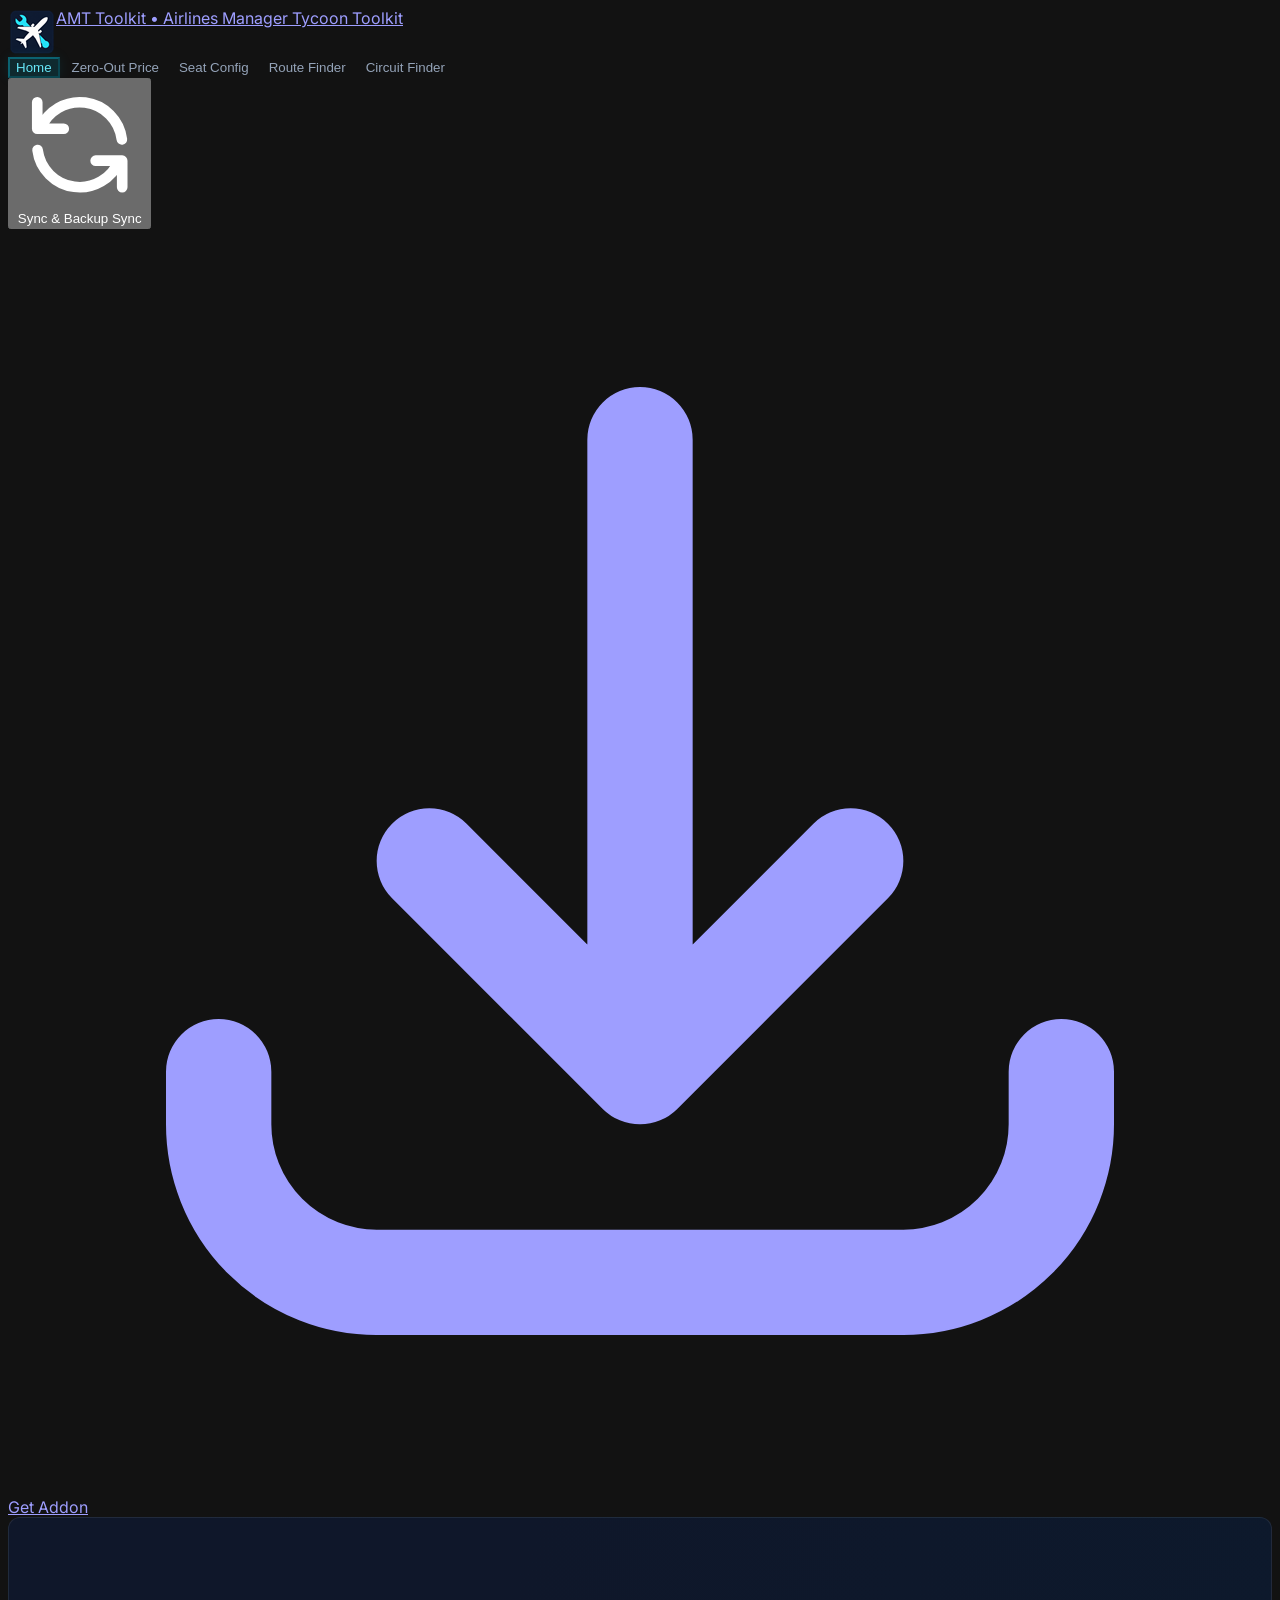
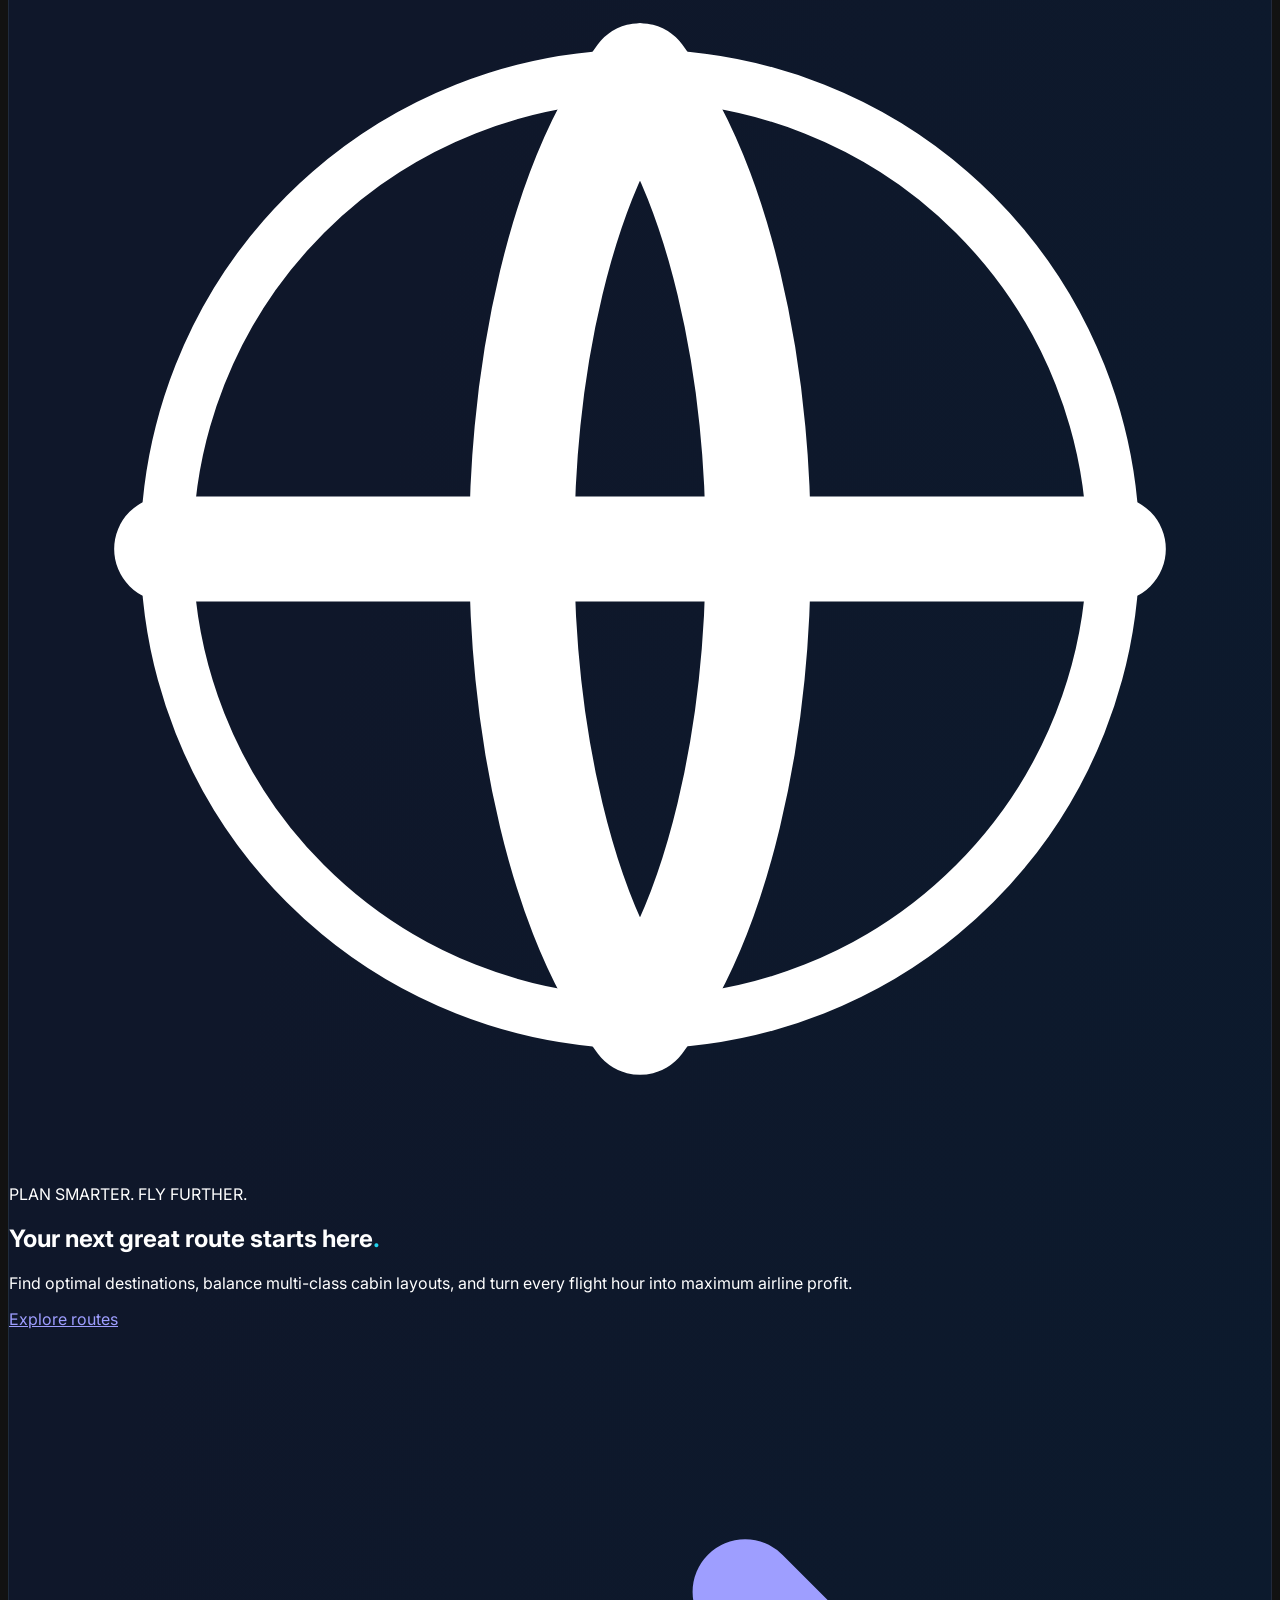
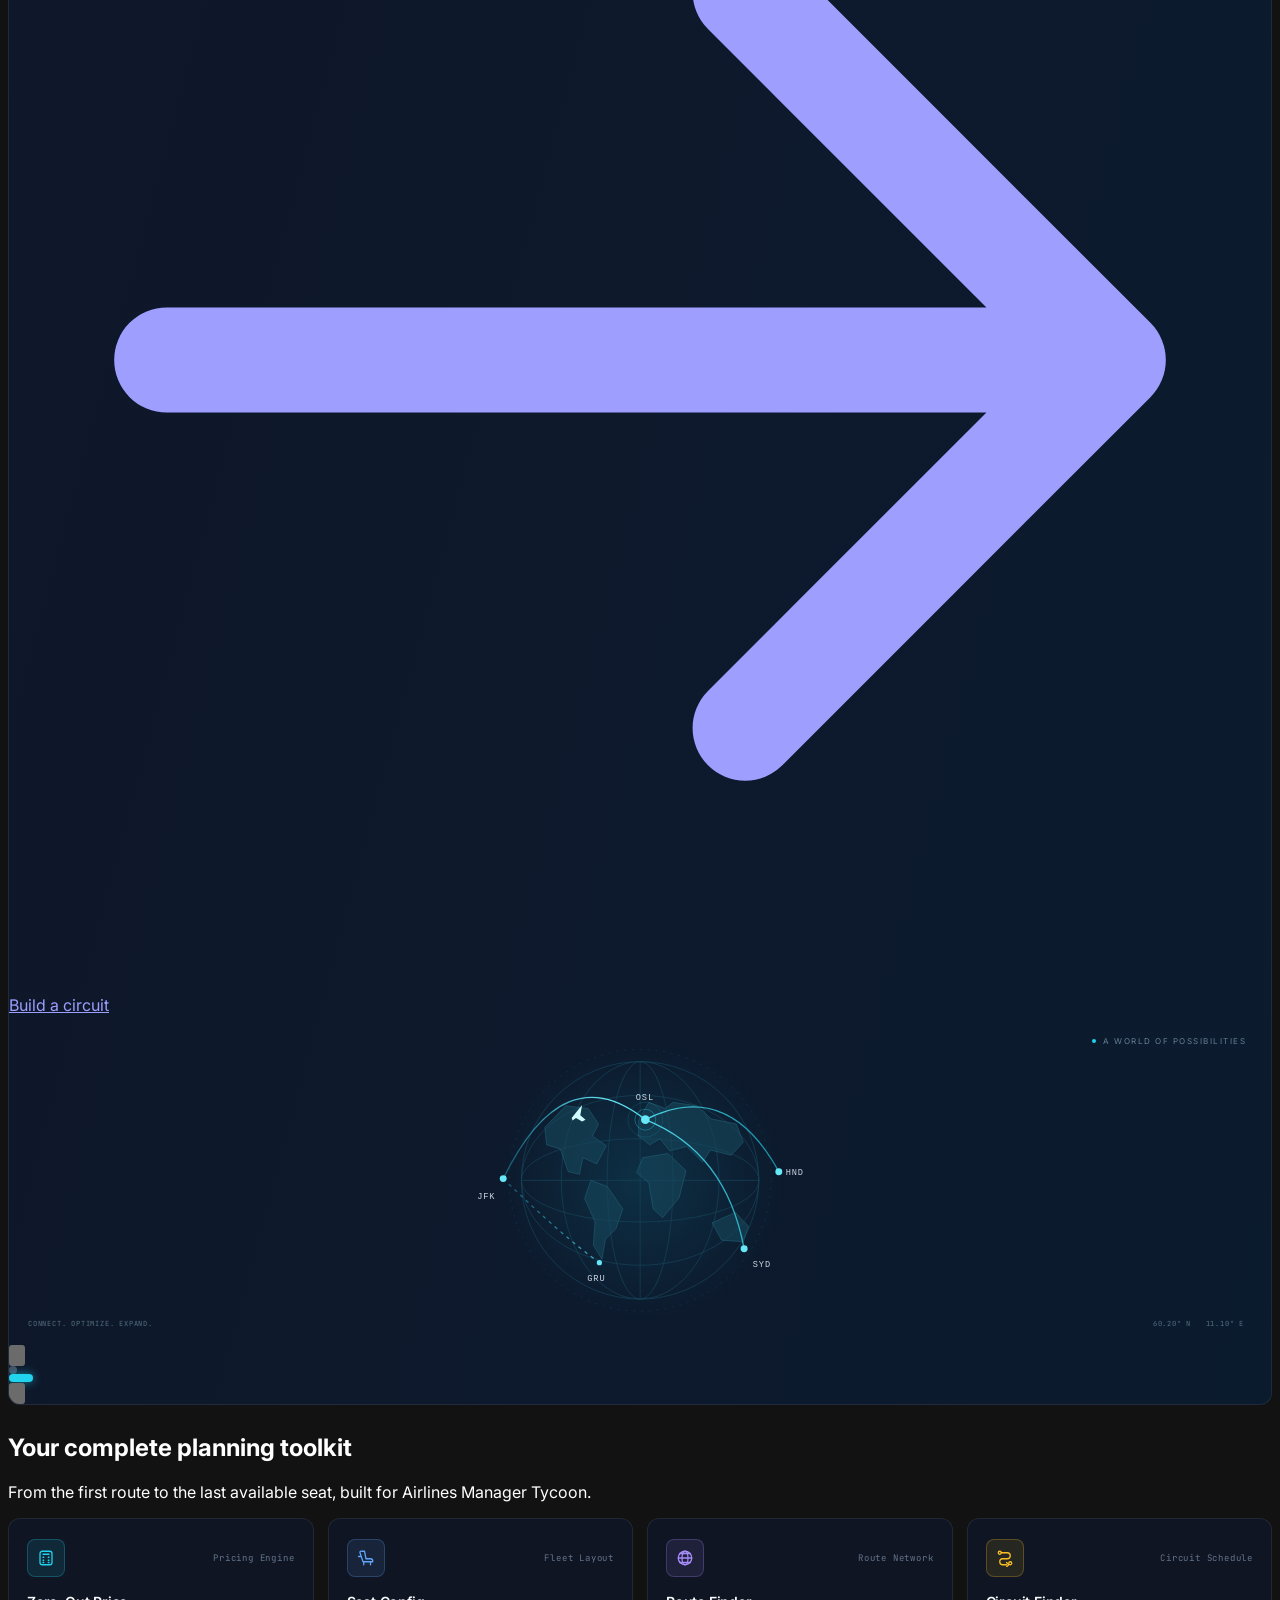
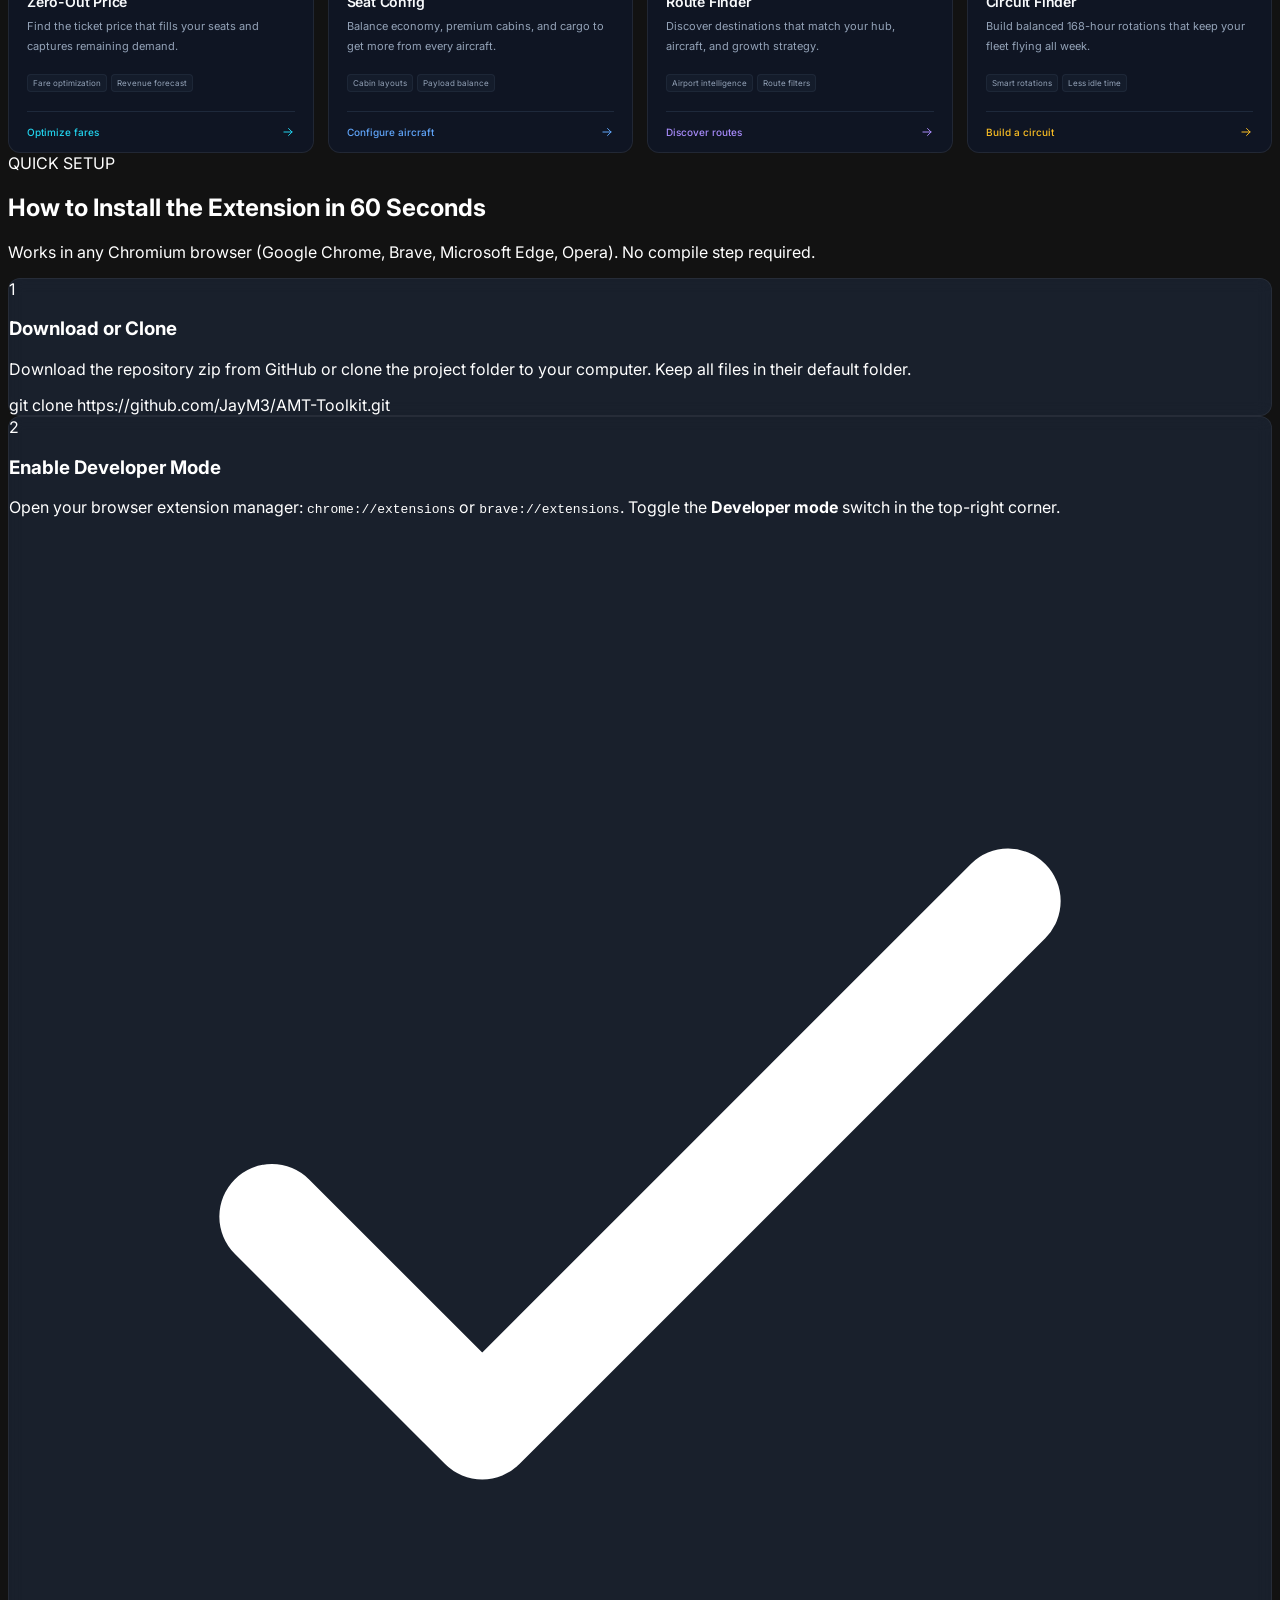
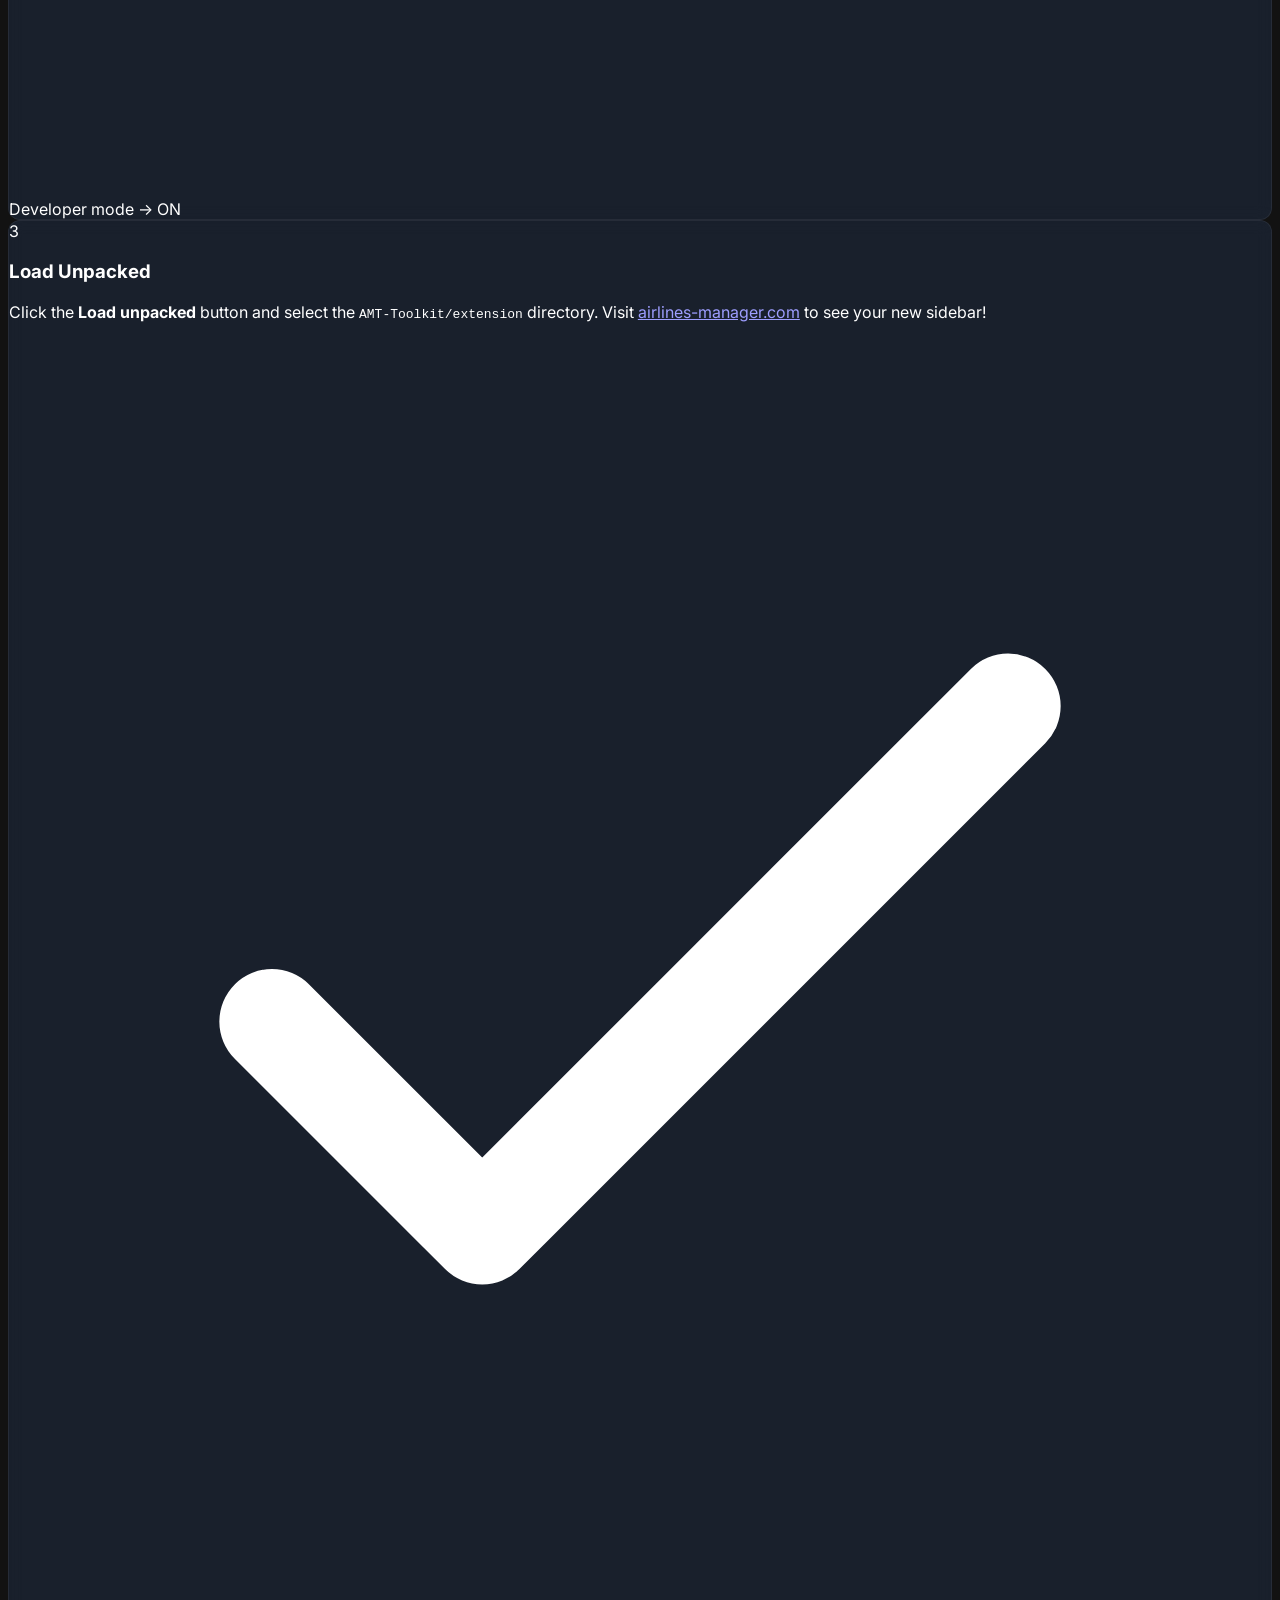
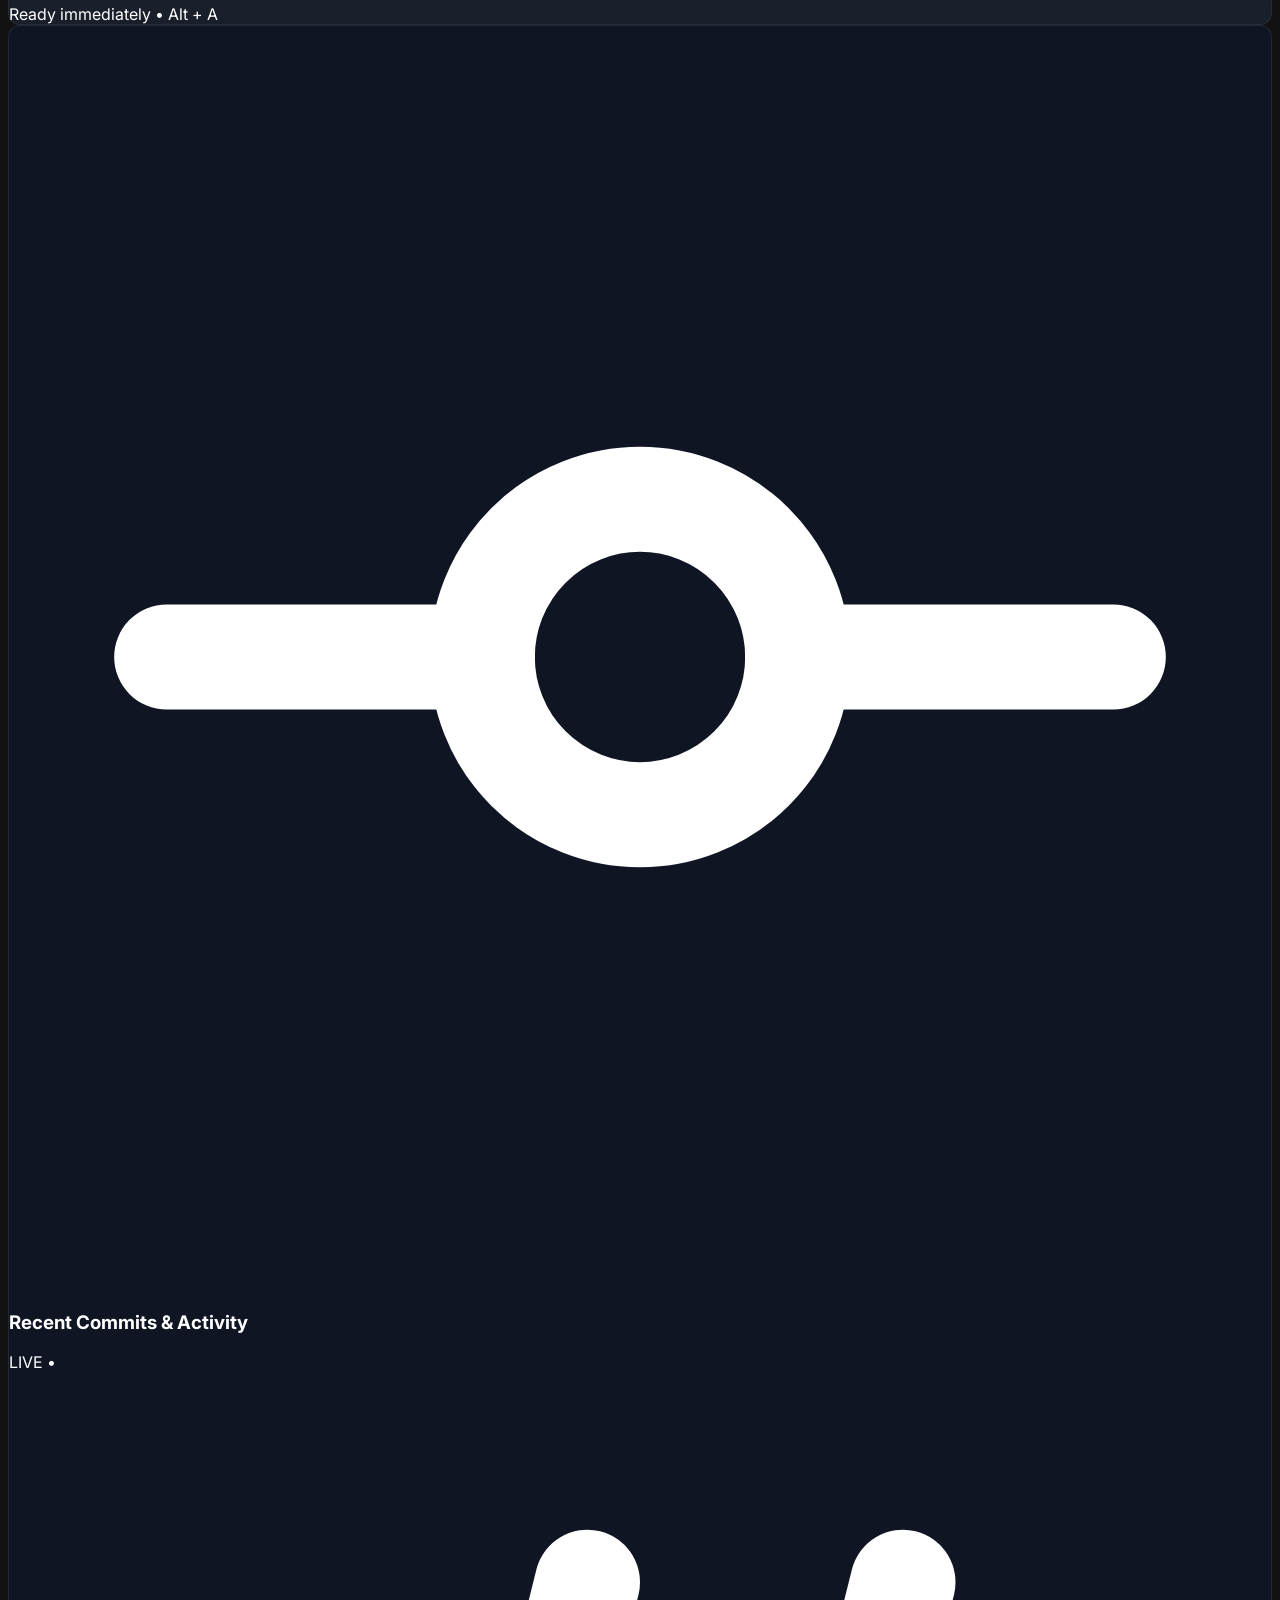
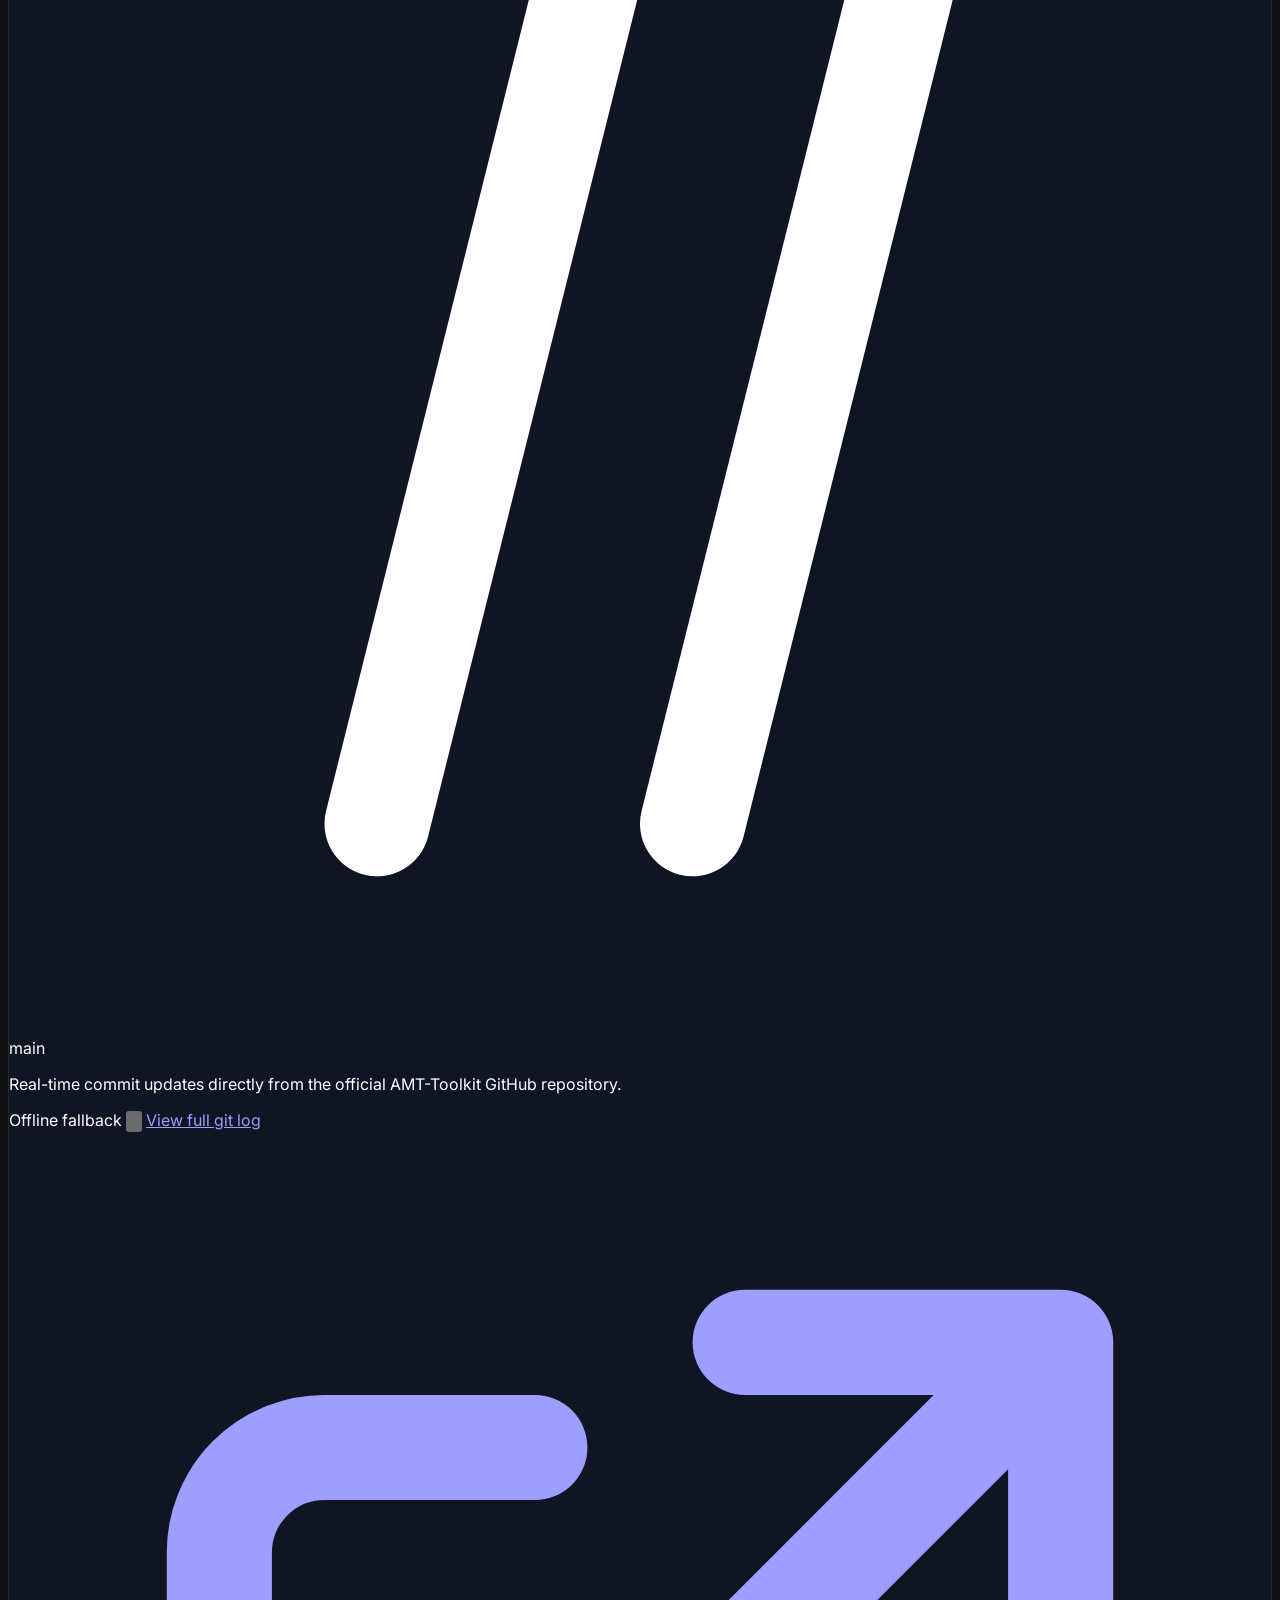
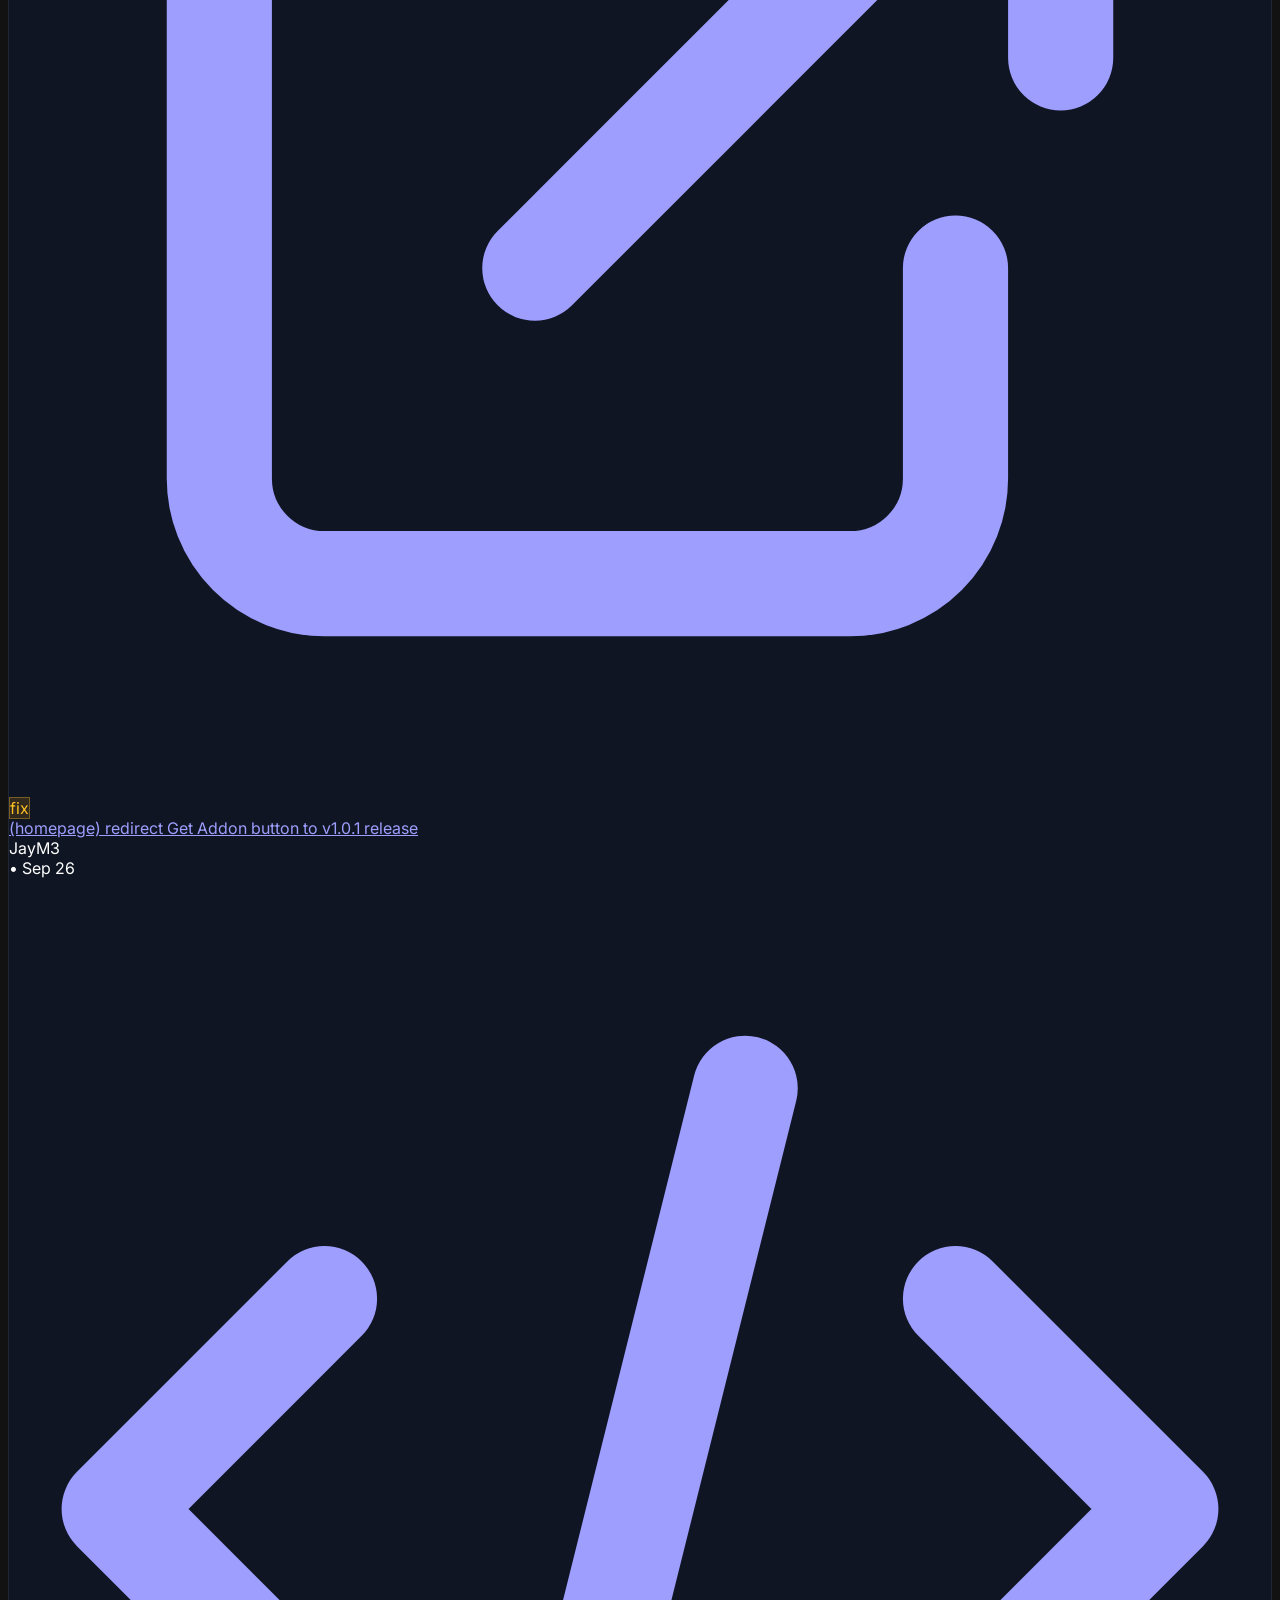
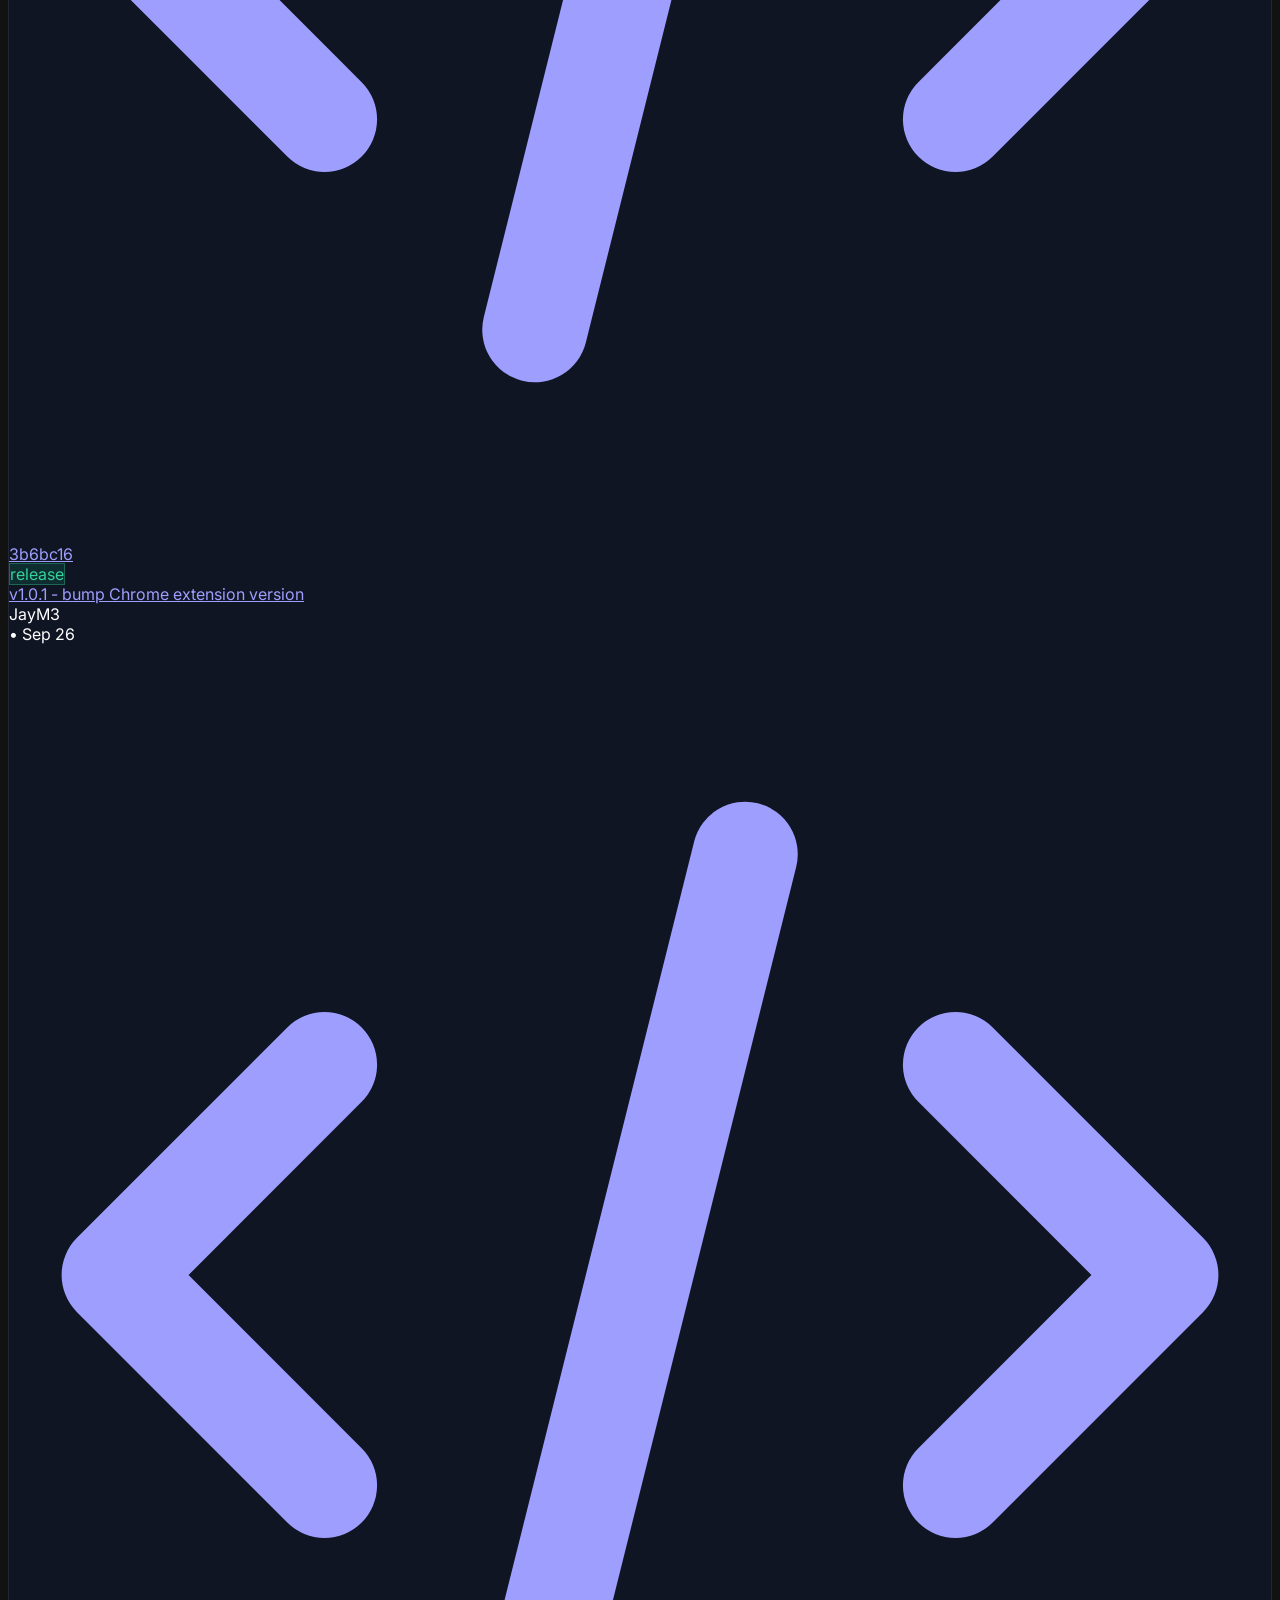
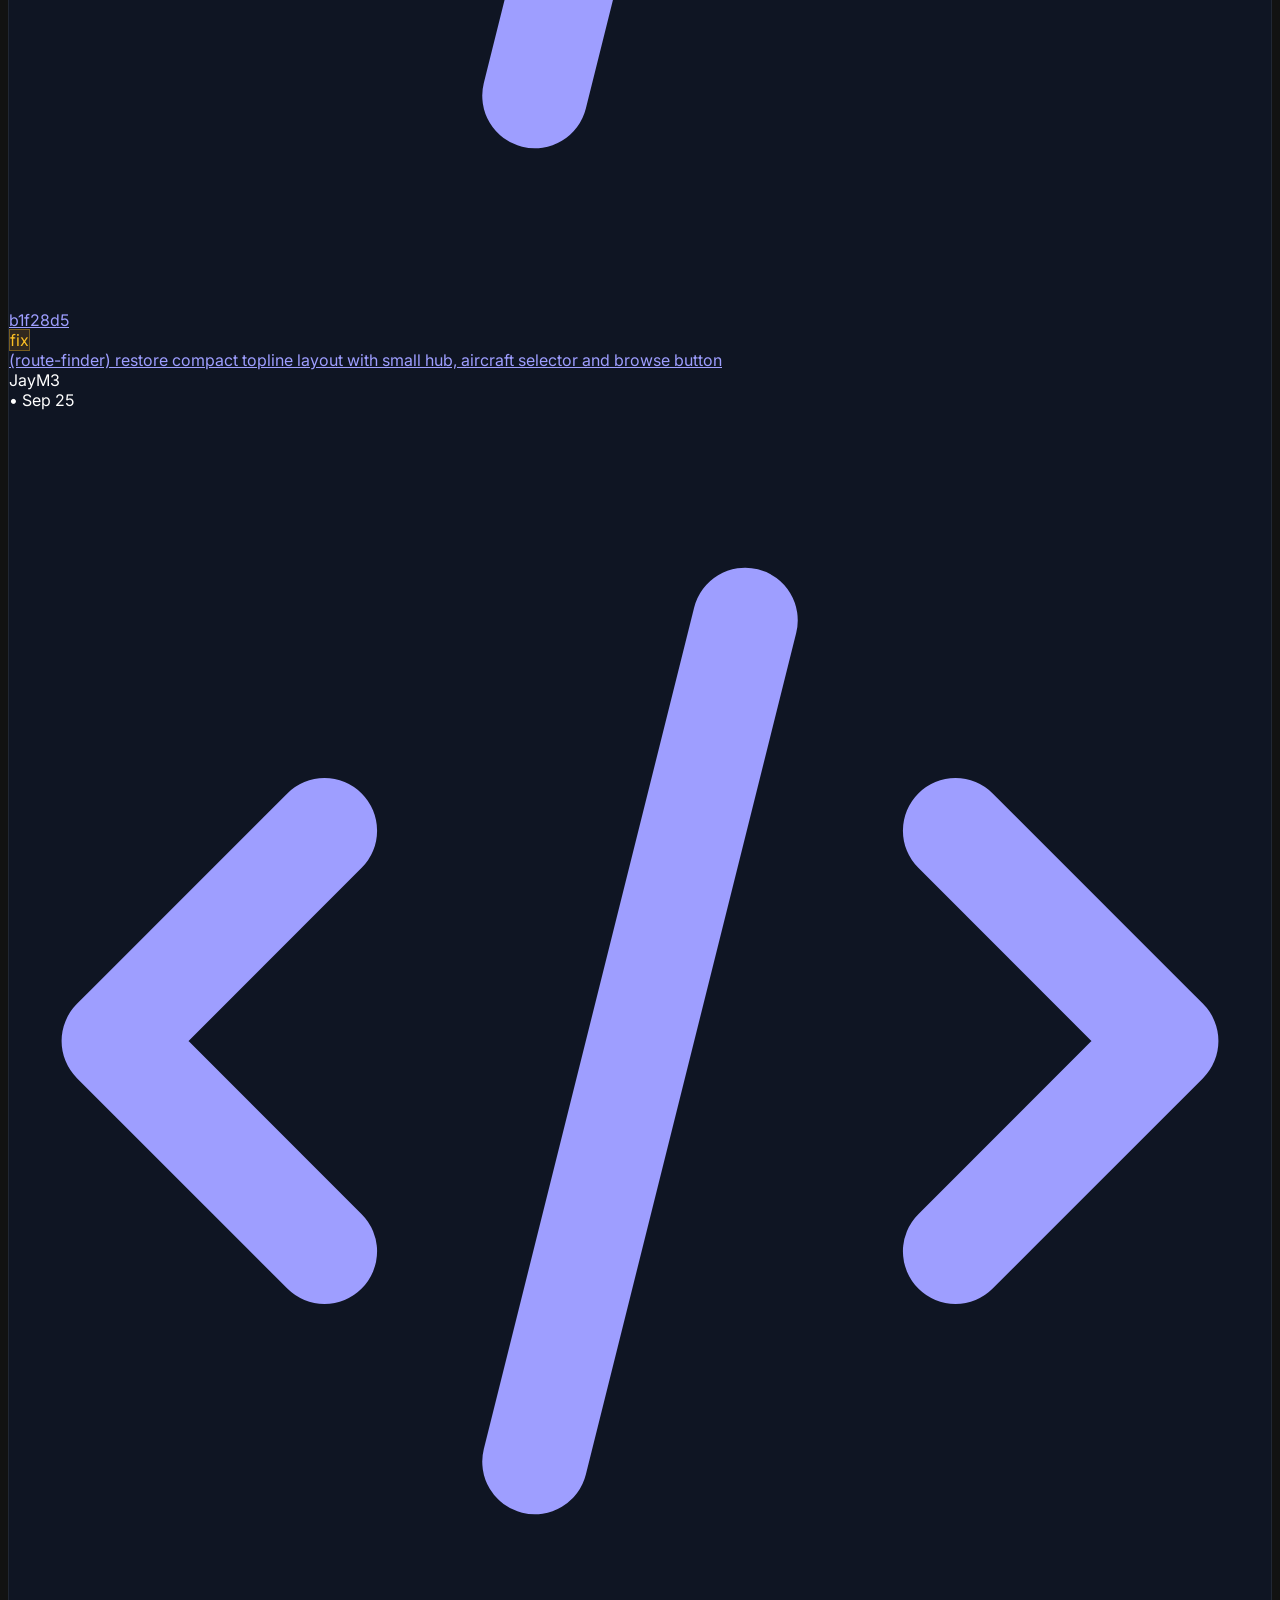
==== commit c09b1d7d: "feat(circuit-finder): add route exclusion split button, symmetrical clear, and batch multi-item add" ====
--- a/index.html
+++ b/index.html
@@ -3346,10 +3346,13 @@
             <!-- LEFT COLUMN: MUST INCLUDE (MUST-FLY) -->
             <div class="space-y-1.5 relative z-30" id="cf_inc_root">
               <div class="flex items-center justify-between">
-                <label class="block text-[11px] font-semibold text-emerald-400 flex items-center gap-1.5">
-                  <span>Must Include (Must-Fly)</span>
-                  <span id="cf_inc_badge" class="hidden text-[9px] px-1 py-0.2 rounded bg-emerald-950 text-emerald-300 border border-emerald-800 font-mono">0</span>
-                </label>
+                <div class="flex items-center gap-1.5">
+                  <label class="block text-[11px] font-semibold text-emerald-400 flex items-center gap-1.5">
+                    <span>Must Include (Must-Fly)</span>
+                    <span id="cf_inc_badge" class="hidden text-[9px] px-1 py-0.2 rounded bg-emerald-950 text-emerald-300 border border-emerald-800 font-mono">0</span>
+                  </label>
+                  <button type="button" id="cf_clear_include_btn" onclick="cf_clearIncludedAirports()" class="hidden text-[10px] text-slate-400 hover:text-emerald-300 transition">Clear All</button>
+                </div>
                 <!-- Ultra-Compact Scope Switcher Pills -->
                 <div class="inline-flex p-0.5 bg-slate-950 rounded border border-slate-800 text-[10px]">
                   <button type="button" id="cf_inc_btn_ap" onclick="cf_setIncludeMode('ap')" class="px-2 py-0.5 rounded font-semibold bg-emerald-600 text-white transition">✈ Air</button>
@@ -3358,12 +3361,17 @@
                 </div>
               </div>
 
-              <!-- Dropdown Input -->
-              <div class="relative">
-                <input type="text" id="cf_include_airports_input" placeholder="Search airport (e.g. CPH, BKK, Tokyo) or paste IATAs..." autocomplete="off" oninput="cf_onIncludeInput(this.value)" onfocus="cf_onIncludeFocus()" class="w-full pl-3 pr-8 py-1.5 bg-slate-900 border border-slate-700 rounded-lg text-white text-xs placeholder-slate-500 focus:ring-1 focus:ring-emerald-500 focus:border-emerald-500 focus:outline-none">
-                <button type="button" id="cf_inc_dropdown_arrow" onclick="cf_toggleIncludeDropdown(event)" class="absolute right-0 top-0 bottom-0 px-2.5 flex items-center justify-center text-slate-500 hover:text-slate-300 text-[10px] cursor-pointer transition select-none focus:outline-none" title="Toggle include dropdown">▼</button>
-
-                <div id="cf_inc_dropdown" class="hidden absolute top-full left-0 right-0 mt-1 max-h-[180px] overflow-y-auto bg-slate-950 border border-emerald-800/90 rounded-xl shadow-2xl z-50 p-1 space-y-0.5"></div>
+              <!-- Dropdown Input Row with + Add Button -->
+              <div class="flex items-center gap-1.5">
+                <div class="relative flex-1">
+                  <input type="text" id="cf_include_airports_input" placeholder="Search airport (e.g. CPH, BKK, Tokyo) or paste IATAs..." autocomplete="off" oninput="cf_onIncludeInput(this.value)" onfocus="cf_onIncludeFocus()" class="w-full pl-3 pr-8 py-1.5 bg-slate-900 border border-slate-700 rounded-lg text-white text-xs placeholder-slate-500 focus:ring-1 focus:ring-emerald-500 focus:border-emerald-500 focus:outline-none">
+                  <button type="button" id="cf_inc_dropdown_arrow" onclick="cf_toggleIncludeDropdown(event)" class="absolute right-0 top-0 bottom-0 px-2.5 flex items-center justify-center text-slate-500 hover:text-slate-300 text-[10px] cursor-pointer transition select-none focus:outline-none" title="Toggle include dropdown">▼</button>
+
+                  <div id="cf_inc_dropdown" class="hidden absolute top-full left-0 right-0 mt-1 max-h-[180px] overflow-y-auto bg-slate-950 border border-emerald-800/90 rounded-xl shadow-2xl z-50 p-1 space-y-0.5"></div>
+                </div>
+                <button type="button" id="cf_add_include_btn" onclick="cf_submitIncludeInput()" class="px-2.5 py-1.5 rounded-lg bg-emerald-700 hover:bg-emerald-600 text-white font-semibold text-xs transition shrink-0 shadow-sm" title="Add entered items">
+                  + Add
+                </button>
               </div>
 
               <!-- Dynamic Chips -->
@@ -3379,7 +3387,7 @@
                     <span>Exclude (Avoid Destinations)</span>
                     <span id="cf_exc_badge" class="hidden text-[9px] px-1 py-0.2 rounded bg-rose-950 text-rose-300 border border-rose-800 font-mono">0</span>
                   </label>
-                  <button type="button" onclick="cf_clearExcludedAirports()" class="text-[10px] text-slate-400 hover:text-rose-300 transition">Clear All</button>
+                  <button type="button" id="cf_clear_exclude_btn" onclick="cf_clearExcludedAirports()" class="hidden text-[10px] text-slate-400 hover:text-rose-300 transition">Clear All</button>
                 </div>
 
                 <!-- Ultra-Compact Scope Switcher Pills -->
@@ -3390,12 +3398,17 @@
                 </div>
               </div>
 
-              <!-- Dropdown Input -->
-              <div class="relative">
-                <input type="text" id="cf_exclude_airports_input" placeholder="Search airport to avoid (e.g. BAX, OVB, Moscow) or paste IATAs..." autocomplete="off" oninput="cf_onExcludeInput(this.value)" onfocus="cf_onExcludeFocus()" class="w-full pl-3 pr-8 py-1.5 bg-slate-900 border border-slate-700 rounded-lg text-white text-xs placeholder-slate-500 focus:ring-1 focus:ring-rose-500 focus:border-rose-500 focus:outline-none">
-                <button type="button" id="cf_exc_dropdown_arrow" onclick="cf_toggleExcludeDropdown(event)" class="absolute right-0 top-0 bottom-0 px-2.5 flex items-center justify-center text-slate-500 hover:text-slate-300 text-[10px] cursor-pointer transition select-none focus:outline-none" title="Toggle exclude dropdown">▼</button>
-
-                <div id="cf_exc_dropdown" class="hidden absolute top-full left-0 right-0 mt-1 max-h-[180px] overflow-y-auto bg-slate-950 border border-rose-800/90 rounded-xl shadow-2xl z-50 p-1 space-y-0.5"></div>
+              <!-- Dropdown Input Row with + Add Button -->
+              <div class="flex items-center gap-1.5">
+                <div class="relative flex-1">
+                  <input type="text" id="cf_exclude_airports_input" placeholder="Search airport to avoid (e.g. BAX, OVB, Moscow) or paste IATAs..." autocomplete="off" oninput="cf_onExcludeInput(this.value)" onfocus="cf_onExcludeFocus()" class="w-full pl-3 pr-8 py-1.5 bg-slate-900 border border-slate-700 rounded-lg text-white text-xs placeholder-slate-500 focus:ring-1 focus:ring-rose-500 focus:border-rose-500 focus:outline-none">
+                  <button type="button" id="cf_exc_dropdown_arrow" onclick="cf_toggleExcludeDropdown(event)" class="absolute right-0 top-0 bottom-0 px-2.5 flex items-center justify-center text-slate-500 hover:text-slate-300 text-[10px] cursor-pointer transition select-none focus:outline-none" title="Toggle exclude dropdown">▼</button>
+
+                  <div id="cf_exc_dropdown" class="hidden absolute top-full left-0 right-0 mt-1 max-h-[180px] overflow-y-auto bg-slate-950 border border-rose-800/90 rounded-xl shadow-2xl z-50 p-1 space-y-0.5"></div>
+                </div>
+                <button type="button" id="cf_add_exclude_btn" onclick="cf_submitExcludeInput()" class="px-2.5 py-1.5 rounded-lg bg-rose-700 hover:bg-rose-600 text-white font-semibold text-xs transition shrink-0 shadow-sm" title="Add entered items">
+                  + Add
+                </button>
               </div>
 
               <!-- Dynamic Chips -->
@@ -4466,6 +4479,50 @@
       <!-- Footer -->
       <div class="flex items-center justify-end pt-3 border-t border-slate-800 text-xs shrink-0">
         <button type="button" onclick="cf_closeRouteSwapModal()" class="px-4 py-1.5 rounded-lg bg-slate-800 hover:bg-slate-700 text-white font-semibold transition">Cancel</button>
+      </div>
+  </div>
+
+  <!-- ========================================================================= -->
+  <!-- MODAL: CIRCUIT FINDER EXCLUDE ROUTE SELECTION (OPTION B)                 -->
+  <!-- ========================================================================= -->
+  <div id="cf_route_pick_modal_backdrop" class="fixed inset-0 bg-slate-950/85 backdrop-blur-sm z-50 hidden flex items-center justify-center p-3 sm:p-5" onclick="cf_closePickRoutesModal()">
+    <div class="glass-panel max-w-lg w-full rounded-2xl border border-slate-700/80 shadow-2xl p-5 space-y-4 max-h-[85vh] flex flex-col" onclick="event.stopPropagation()">
+      <div class="flex items-center justify-between pb-3 border-b border-slate-800 shrink-0">
+        <div class="flex items-center gap-2.5">
+          <div class="w-8 h-8 rounded-lg bg-rose-950 border border-rose-800 text-rose-400 flex items-center justify-center text-sm font-bold">
+            🚫
+          </div>
+          <div>
+            <h3 class="text-sm font-bold text-white flex items-center gap-2">
+              <span>Exclude Routes in Circuit</span>
+              <span id="cf_pick_modal_circuit_badge" class="text-[10px] px-2 py-0.5 rounded-full bg-rose-950 text-rose-300 border border-rose-800 font-mono">Circuit #1</span>
+            </h3>
+            <p class="text-[11px] text-slate-400">Choose which destination routes from this circuit to add to your avoidance list.</p>
+          </div>
+        </div>
+        <button type="button" onclick="cf_closePickRoutesModal()" class="w-8 h-8 rounded-lg bg-slate-800 hover:bg-slate-700 text-slate-400 hover:text-white flex items-center justify-center transition" title="Close (Esc)">
+          <svg class="w-5 h-5" fill="none" stroke="currentColor" viewBox="0 0 24 24">
+            <path stroke-linecap="round" stroke-linejoin="round" stroke-width="2" d="M6 18L18 6M6 6l12 12"></path>
+          </svg>
+        </button>
+      </div>
+
+      <!-- Route Checkboxes List -->
+      <div id="cf_pick_legs_list" class="flex-grow overflow-y-auto max-h-[50vh] space-y-2 p-1">
+        <!-- Dynamically rendered -->
+      </div>
+
+      <!-- Footer -->
+      <div class="flex items-center justify-between pt-3 border-t border-slate-800 text-xs shrink-0">
+        <button type="button" onclick="cf_toggleSelectAllPickRoutesModal()" id="cf_pick_select_all_btn" class="text-xs text-cyan-400 hover:underline">
+          Select All / Deselect All
+        </button>
+        <div class="flex items-center gap-2">
+          <button type="button" onclick="cf_closePickRoutesModal()" class="px-3 py-1.5 rounded-lg bg-slate-800 hover:bg-slate-700 text-slate-300 hover:text-white font-semibold transition">Cancel</button>
+          <button type="button" onclick="cf_confirmPickRoutesModal()" class="px-3.5 py-1.5 rounded-lg bg-rose-600 hover:bg-rose-500 text-white font-bold transition shadow-md shadow-rose-950/50">
+            Exclude Selected (<span id="cf_pick_checked_count">0</span>)
+          </button>
+        </div>
       </div>
     </div>
   </div>
@@ -4631,7 +4688,7 @@
   <script src="data/airports.js?v=2.3"></script>
   <script src="js/app.js?v=3.7"></script>
   <script src="js/route_finder.js?v=2.4"></script>
-  <script src="js/circuit_finder.js?v=2.4"></script>
+  <script src="js/circuit_finder.js?v=2.5"></script>
   <script src="js/circuit_finder_compact.js?v=1.1"></script>
   <script src="js/seat_config_compact.js?v=5"></script>
   <script src="js/changelog.js?v=1"></script>
--- a/css/circuit_finder_compact.css
+++ b/css/circuit_finder_compact.css
@@ -991,3 +991,74 @@
 .cf-bg-5 { background: #f43f5e; }
 .cf-bg-6 { background: #6366f1; }
 .cf-bg-7 { background: #14b8a6; }
+
+/* Compact Exclude Buttons & Route Picker Modal */
+.cf-btn-exclude {
+  padding: 3px 6px;
+  background: #3f121b;
+  border: 1px solid #881337;
+  border-radius: 4px 0 0 4px;
+  color: #fca5a5;
+  font-size: 9px;
+  font-weight: 600;
+  cursor: pointer;
+  display: inline-flex;
+  align-items: center;
+  gap: 3px;
+  transition: all 0.15s ease;
+}
+.cf-btn-exclude:hover {
+  background: #5b1726;
+  border-color: #be123c;
+  color: #fff;
+}
+
+.cf-btn-exclude-pick {
+  padding: 3px 5px;
+  background: #4c1d24;
+  border: 1px solid #881337;
+  border-left: none;
+  border-radius: 0 4px 4px 0;
+  color: #fca5a5;
+  font-size: 8px;
+  cursor: pointer;
+  transition: all 0.15s ease;
+}
+.cf-btn-exclude-pick:hover {
+  background: #6b1f2e;
+  border-color: #be123c;
+  color: #fff;
+}
+
+.cf-leg-exclude-btn {
+  padding: 1px 4px;
+  font-size: 8px;
+  font-weight: 600;
+  background: #2a1217;
+  border: 1px solid #5c1d24;
+  border-radius: 3px;
+  color: #fca5a5;
+  cursor: pointer;
+  white-space: nowrap;
+  transition: all 0.15s ease;
+}
+.cf-leg-exclude-btn:hover {
+  background: #4c1d24;
+  border-color: #991b1b;
+  color: #fff;
+}
+
+#cf_c_pick_modal_backdrop {
+  position: fixed;
+  inset: 0;
+  background: rgba(2, 6, 23, 0.85);
+  backdrop-filter: blur(4px);
+  z-index: 9999;
+  display: flex;
+  align-items: center;
+  justify-content: center;
+  padding: 12px;
+}
+#cf_c_pick_modal_backdrop[hidden] {
+  display: none !important;
+}
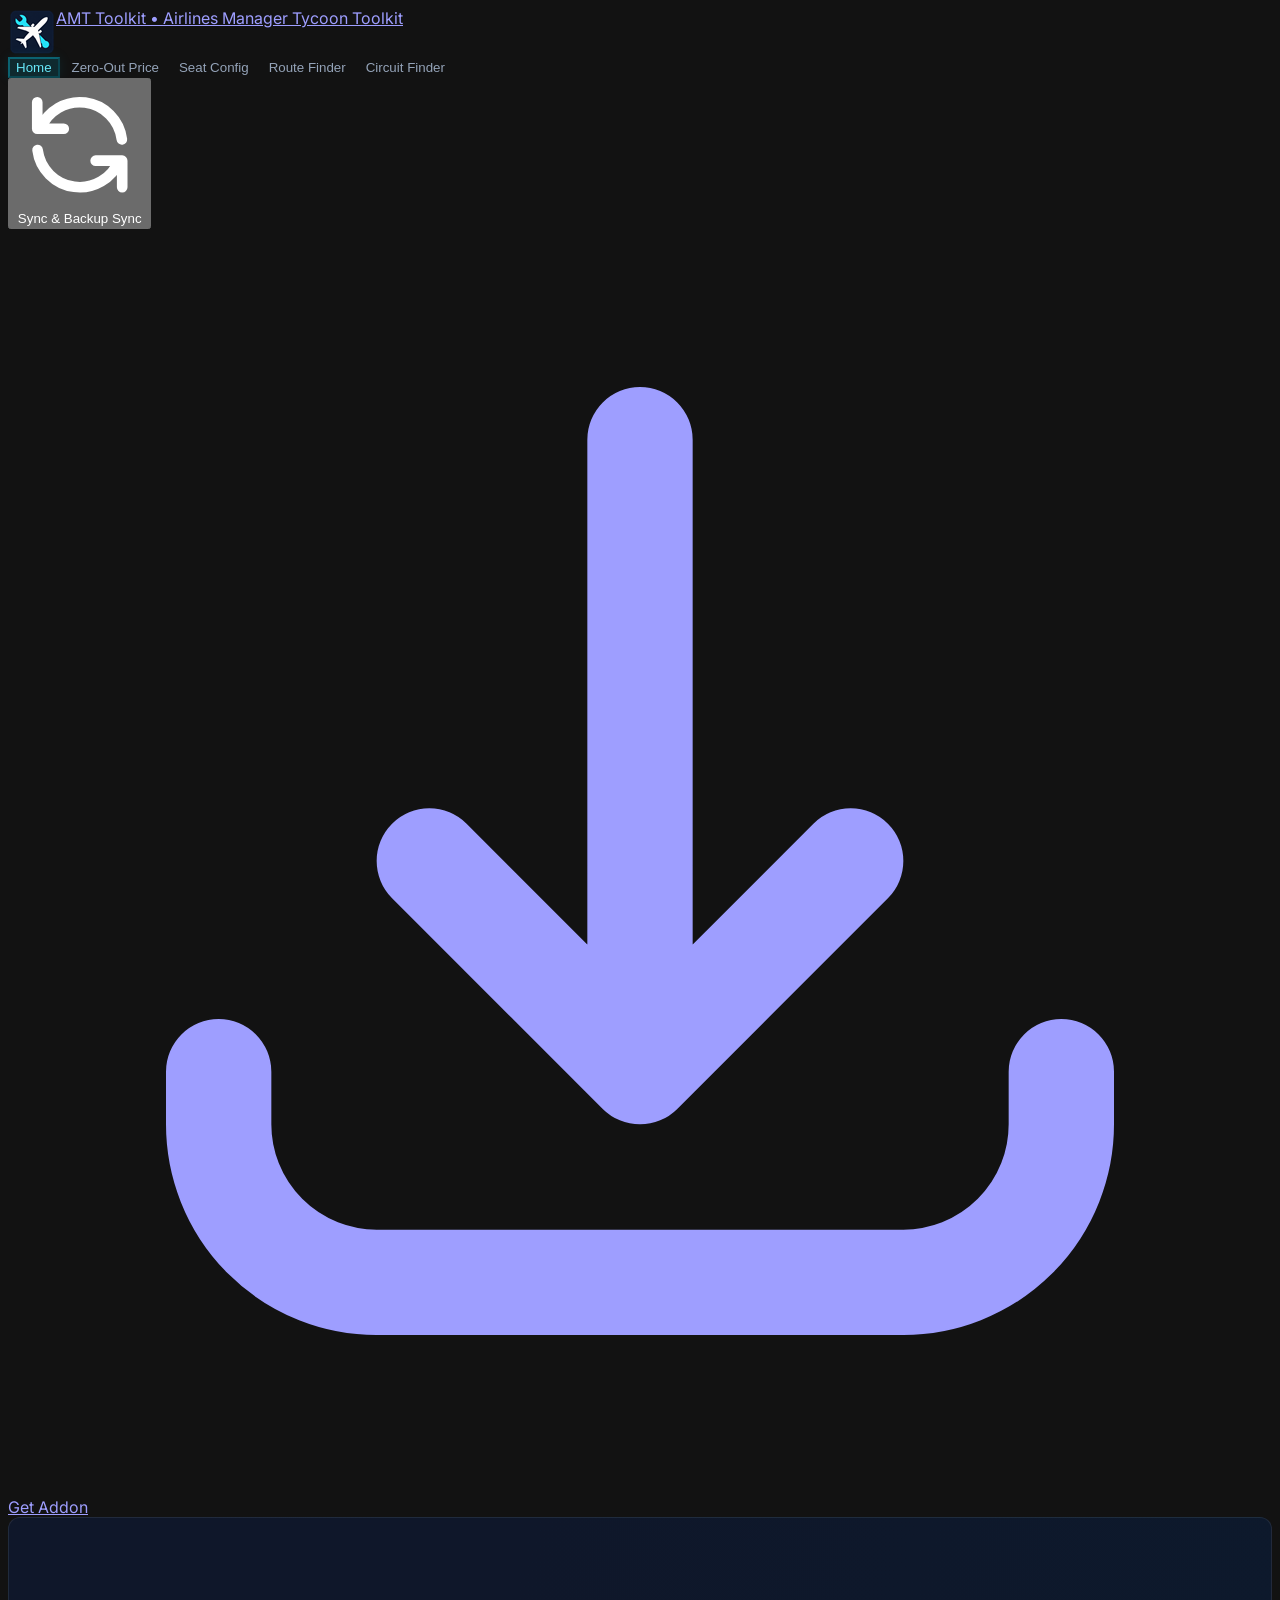
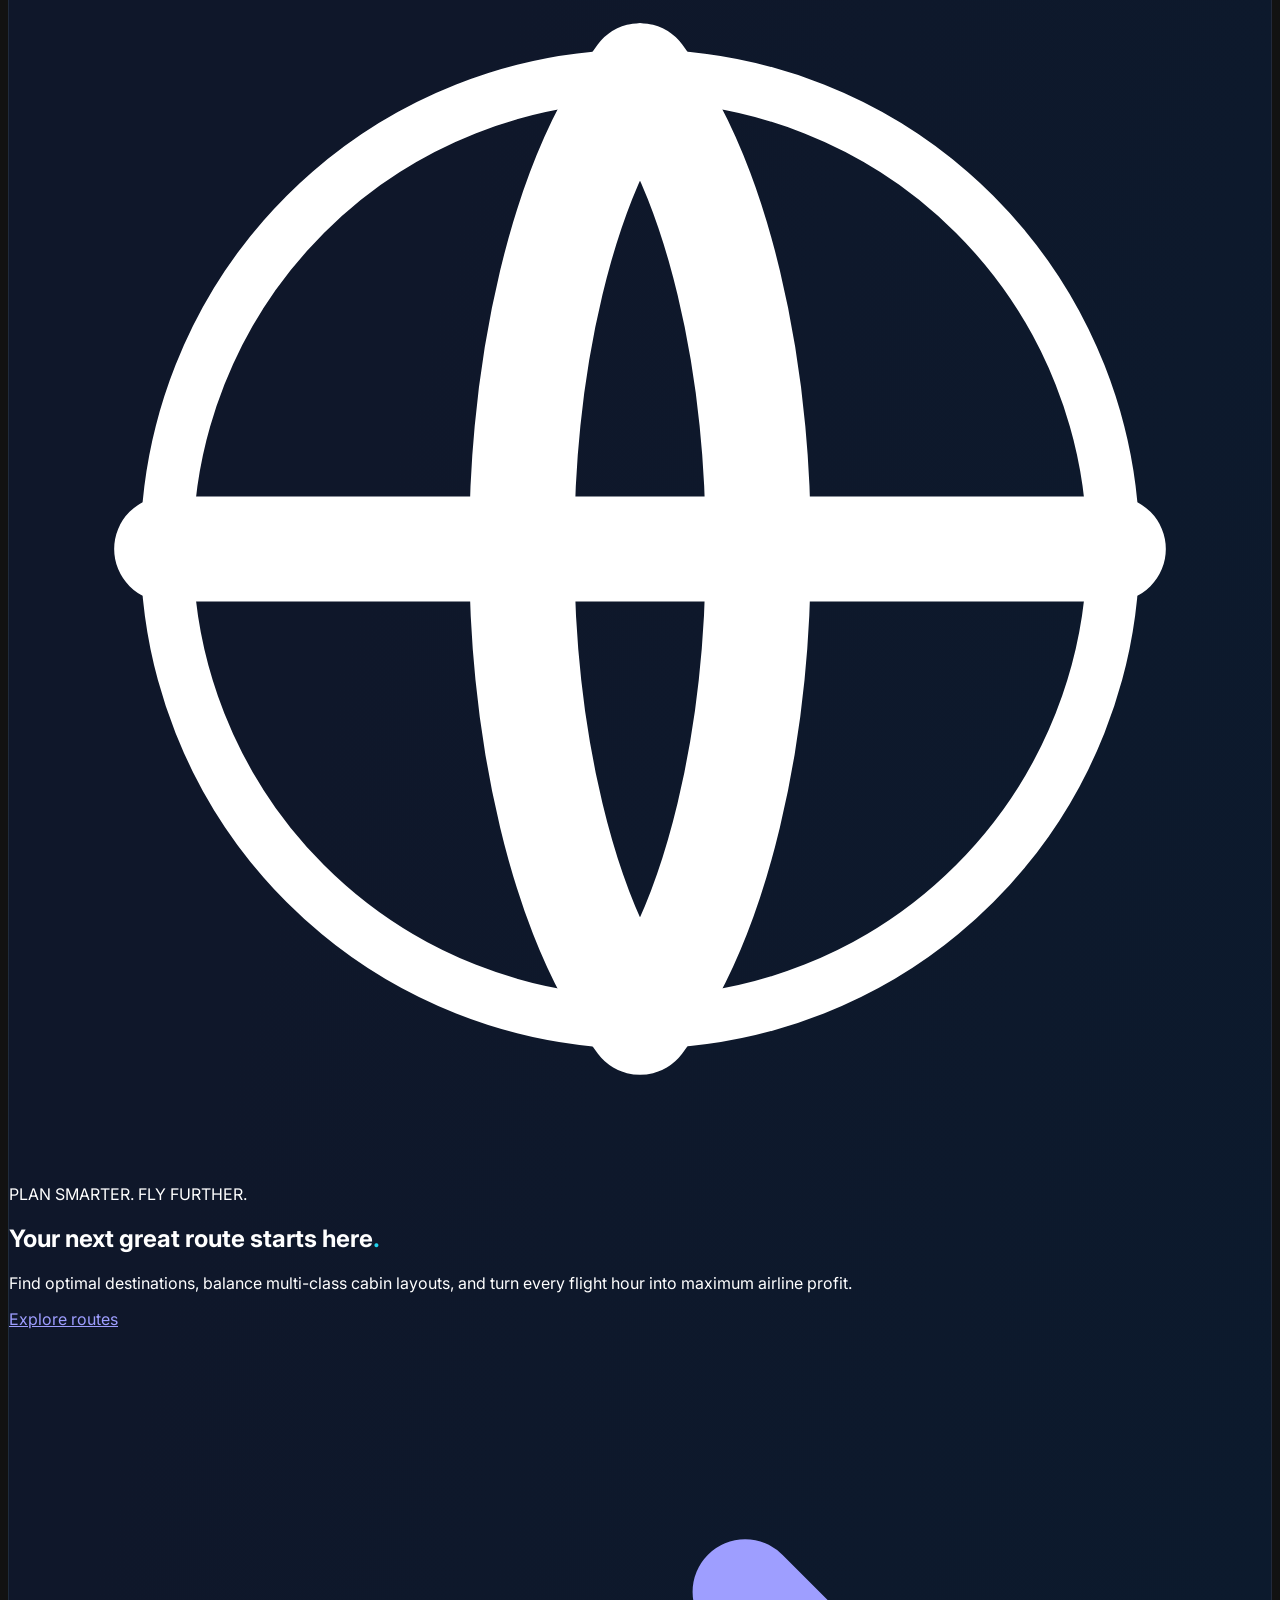
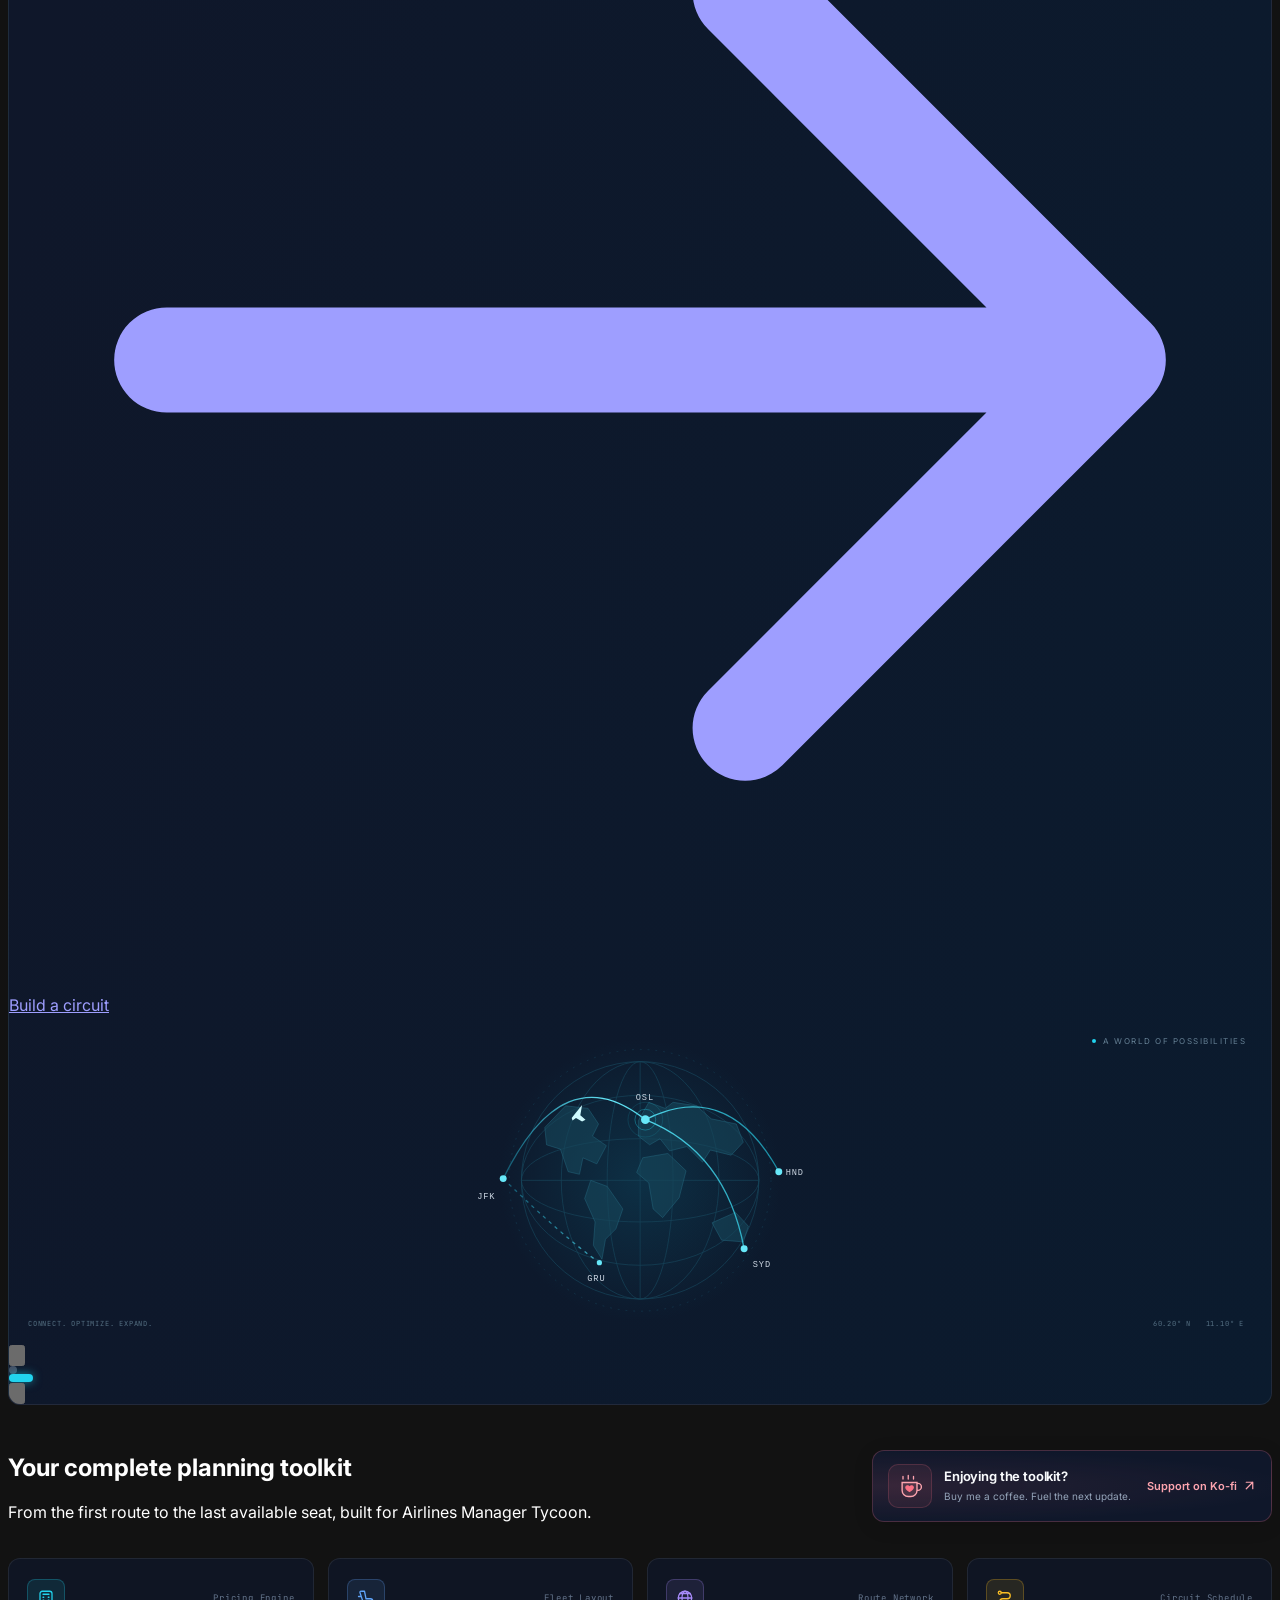
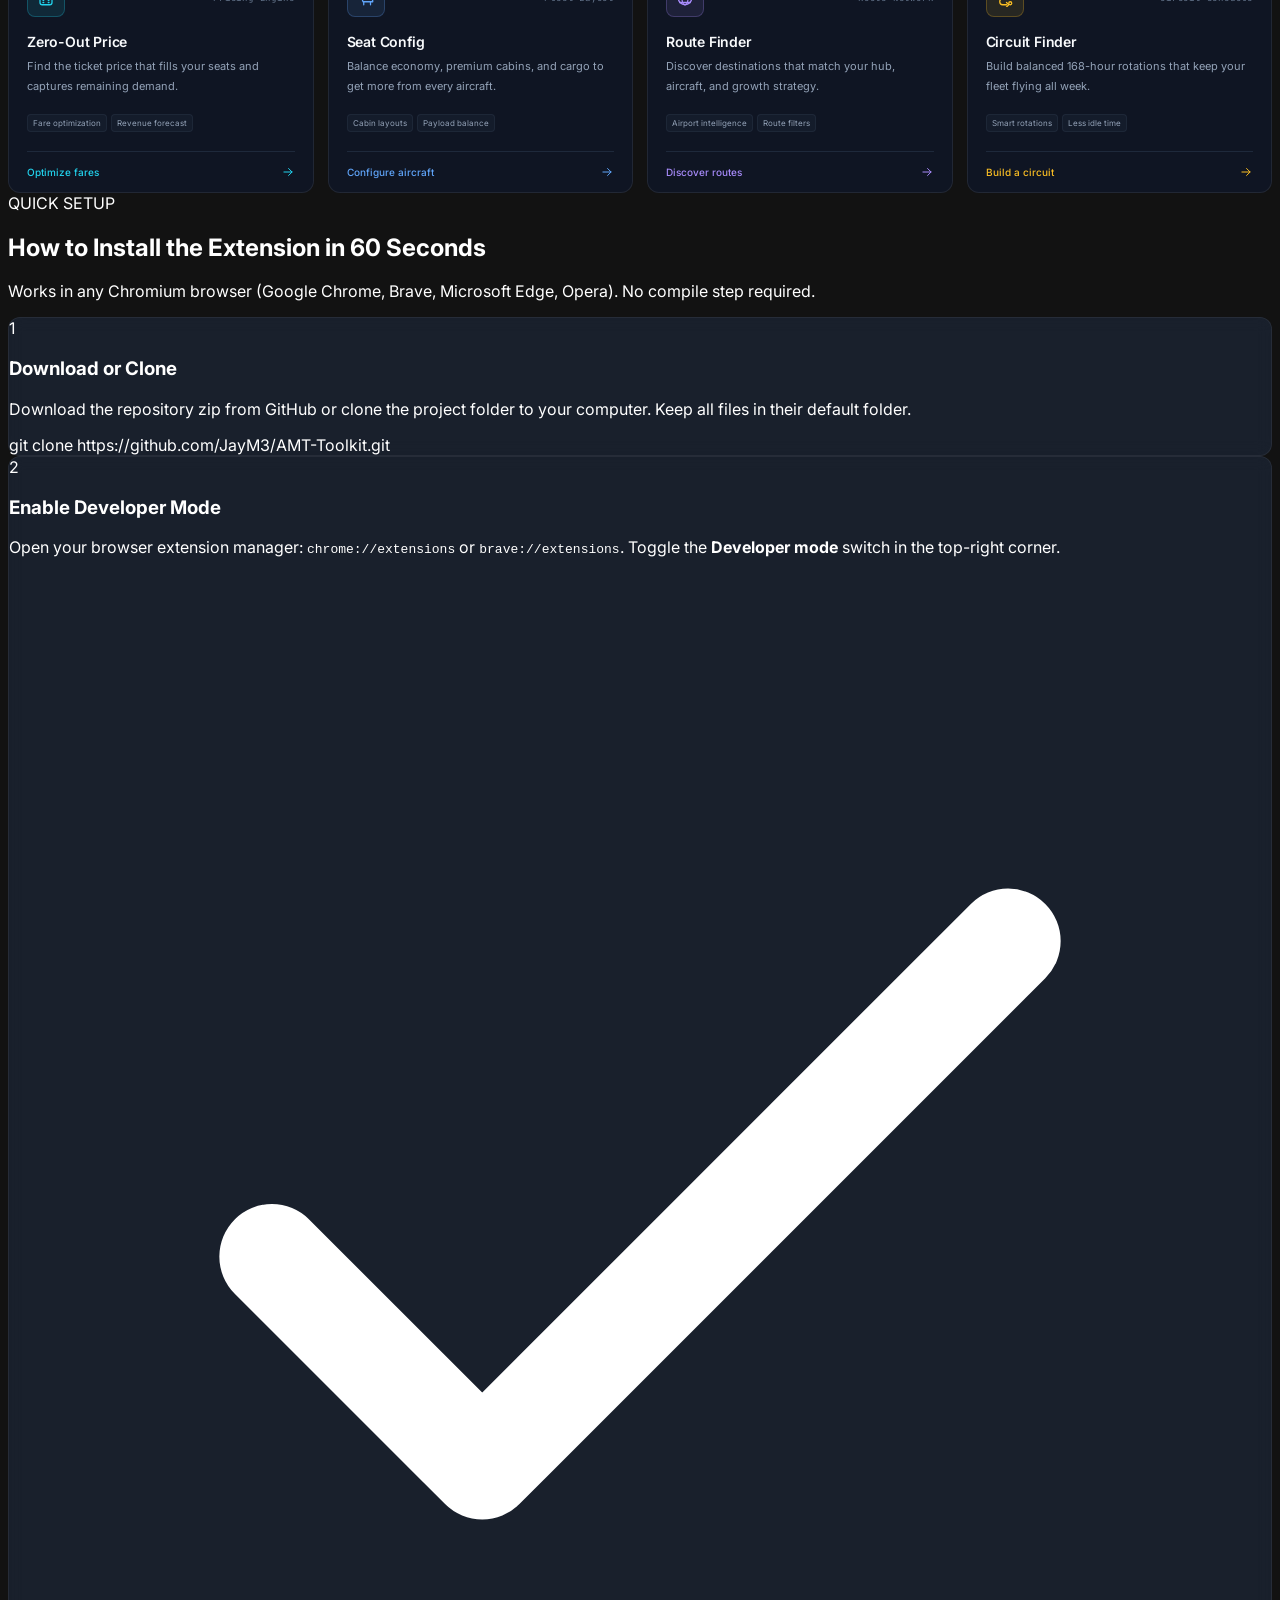
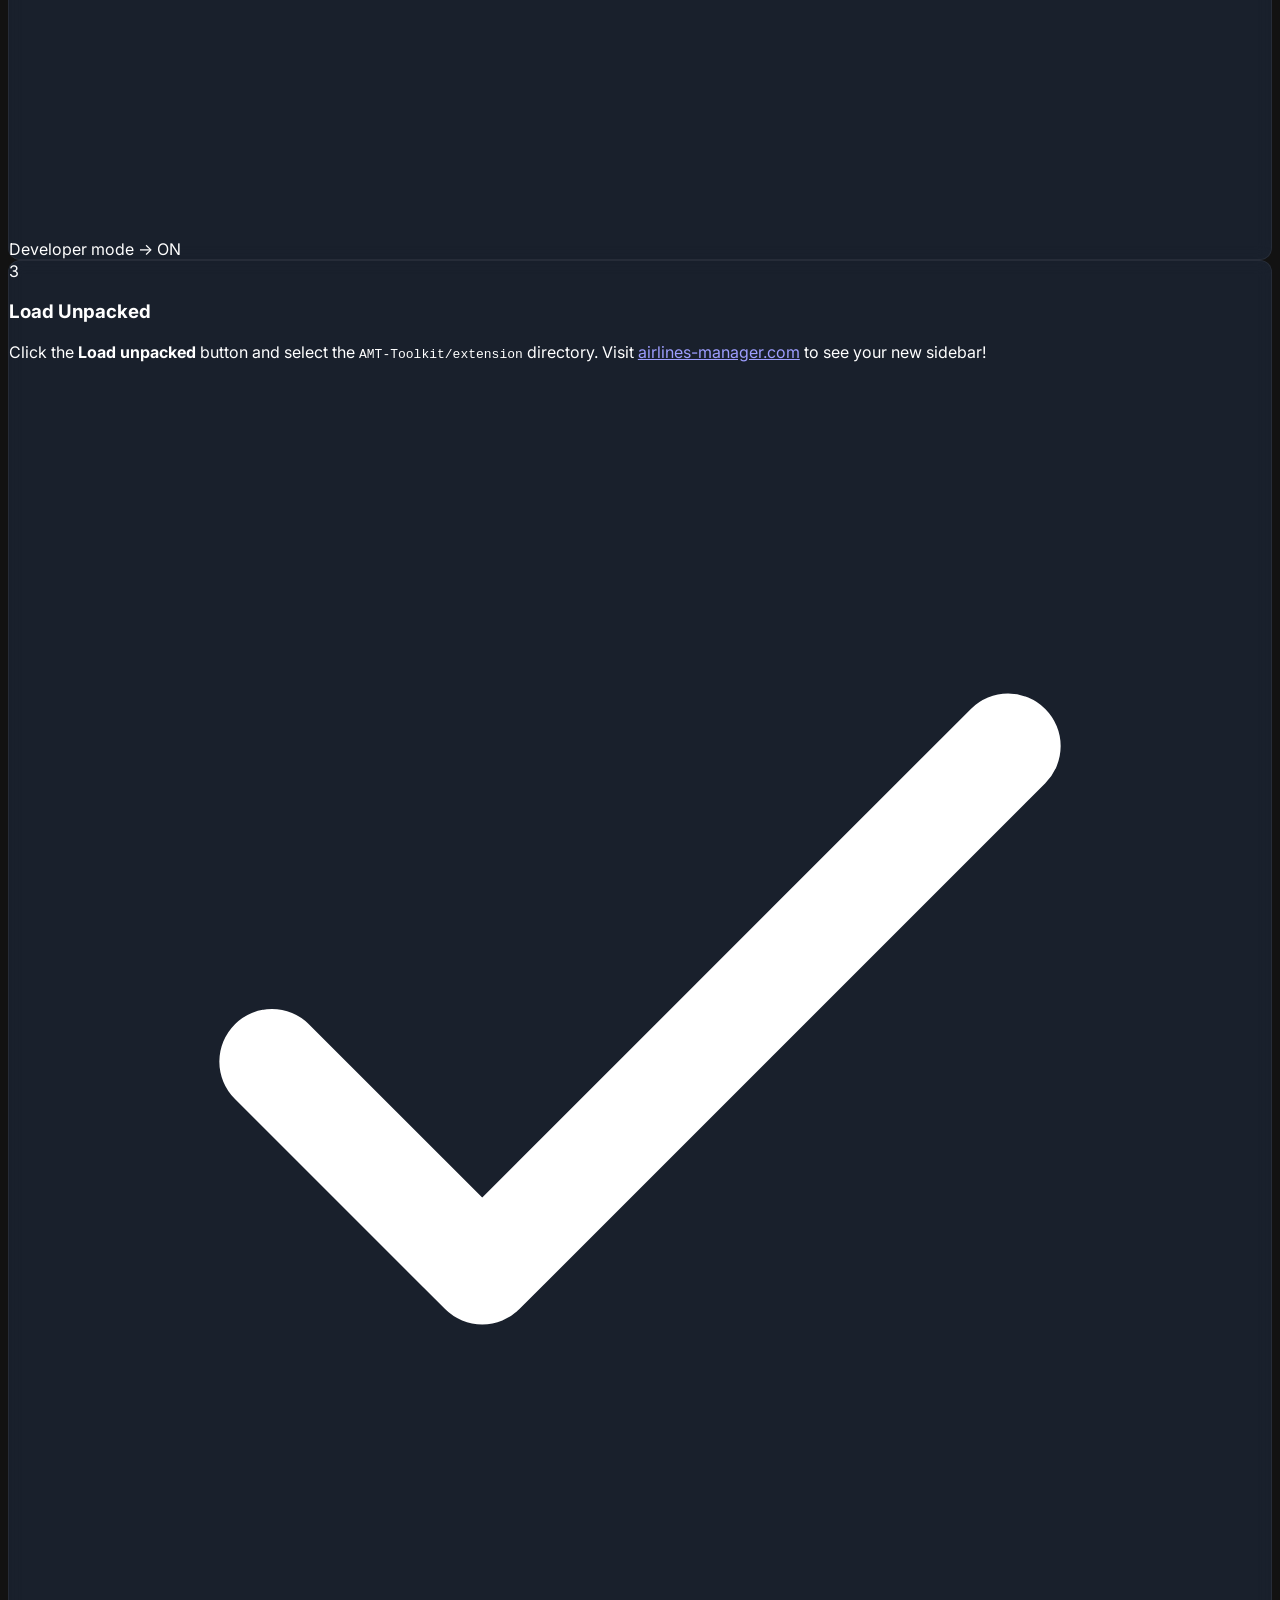
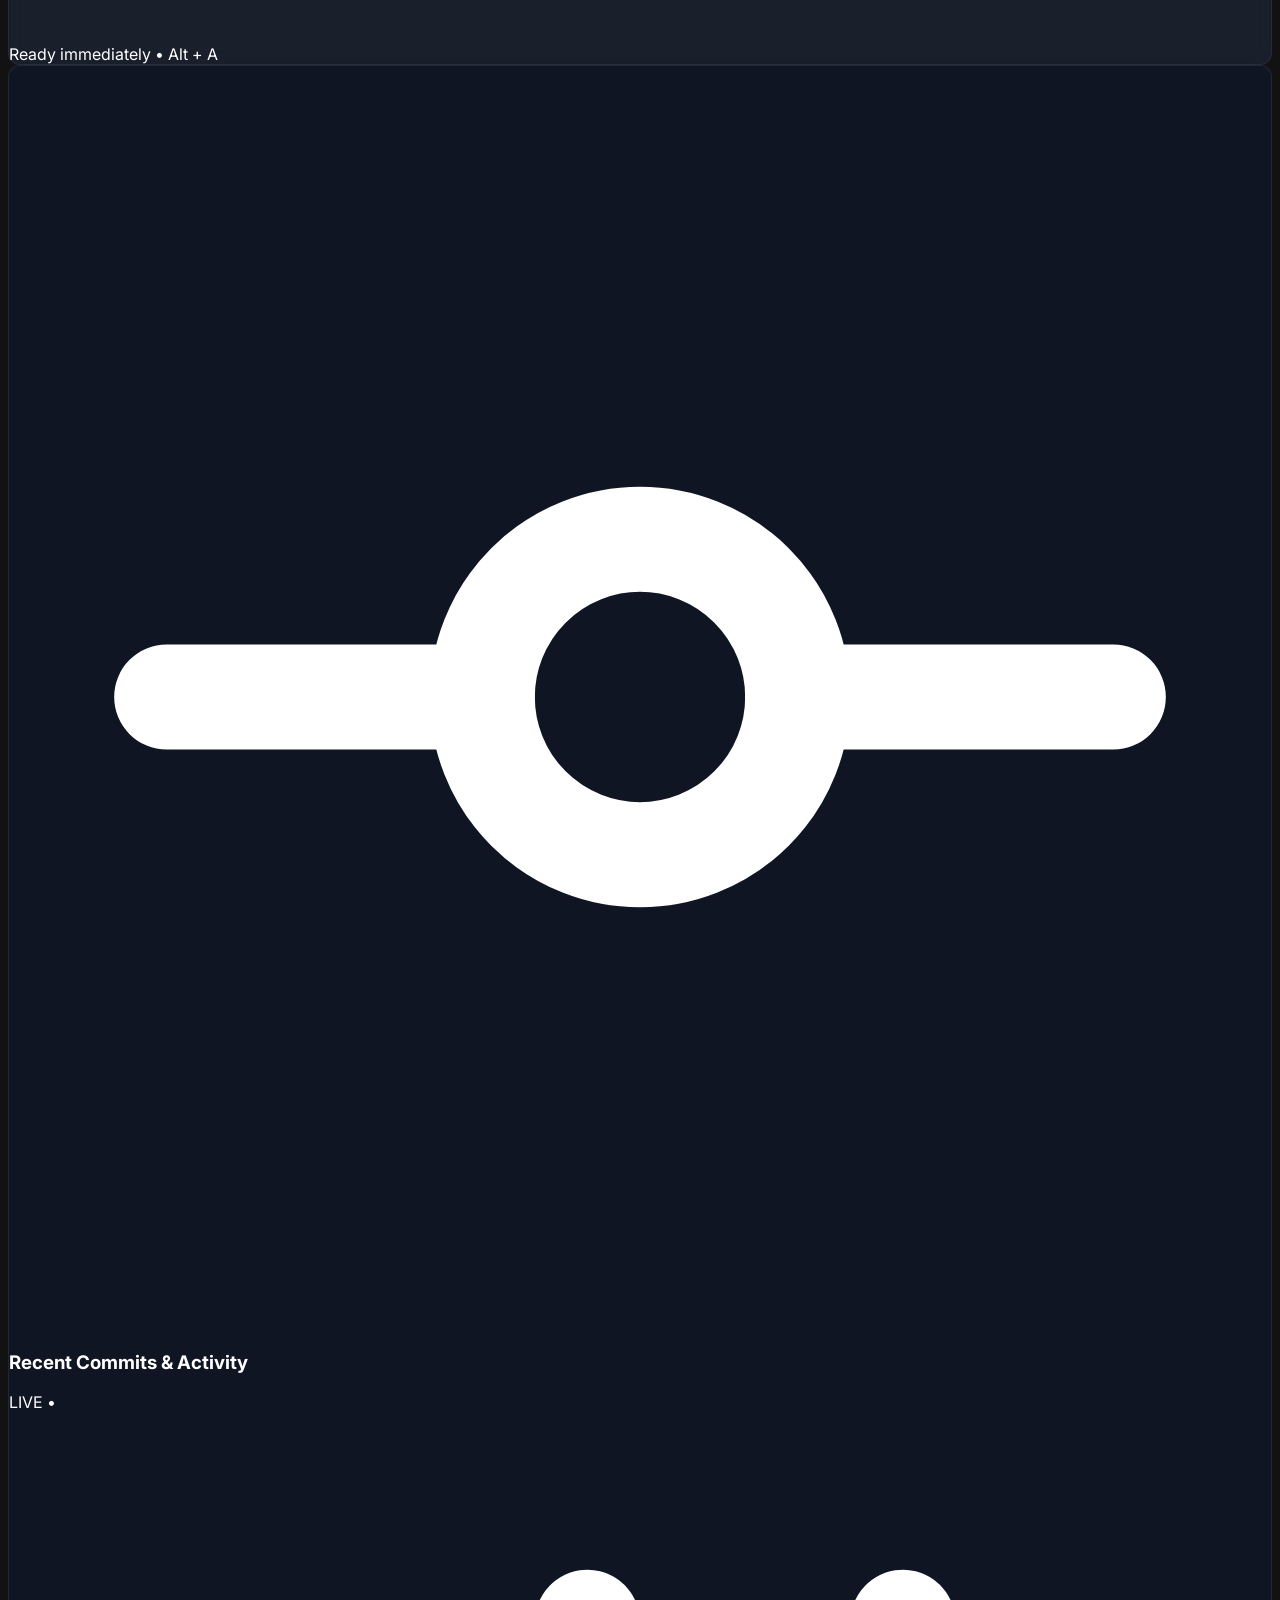
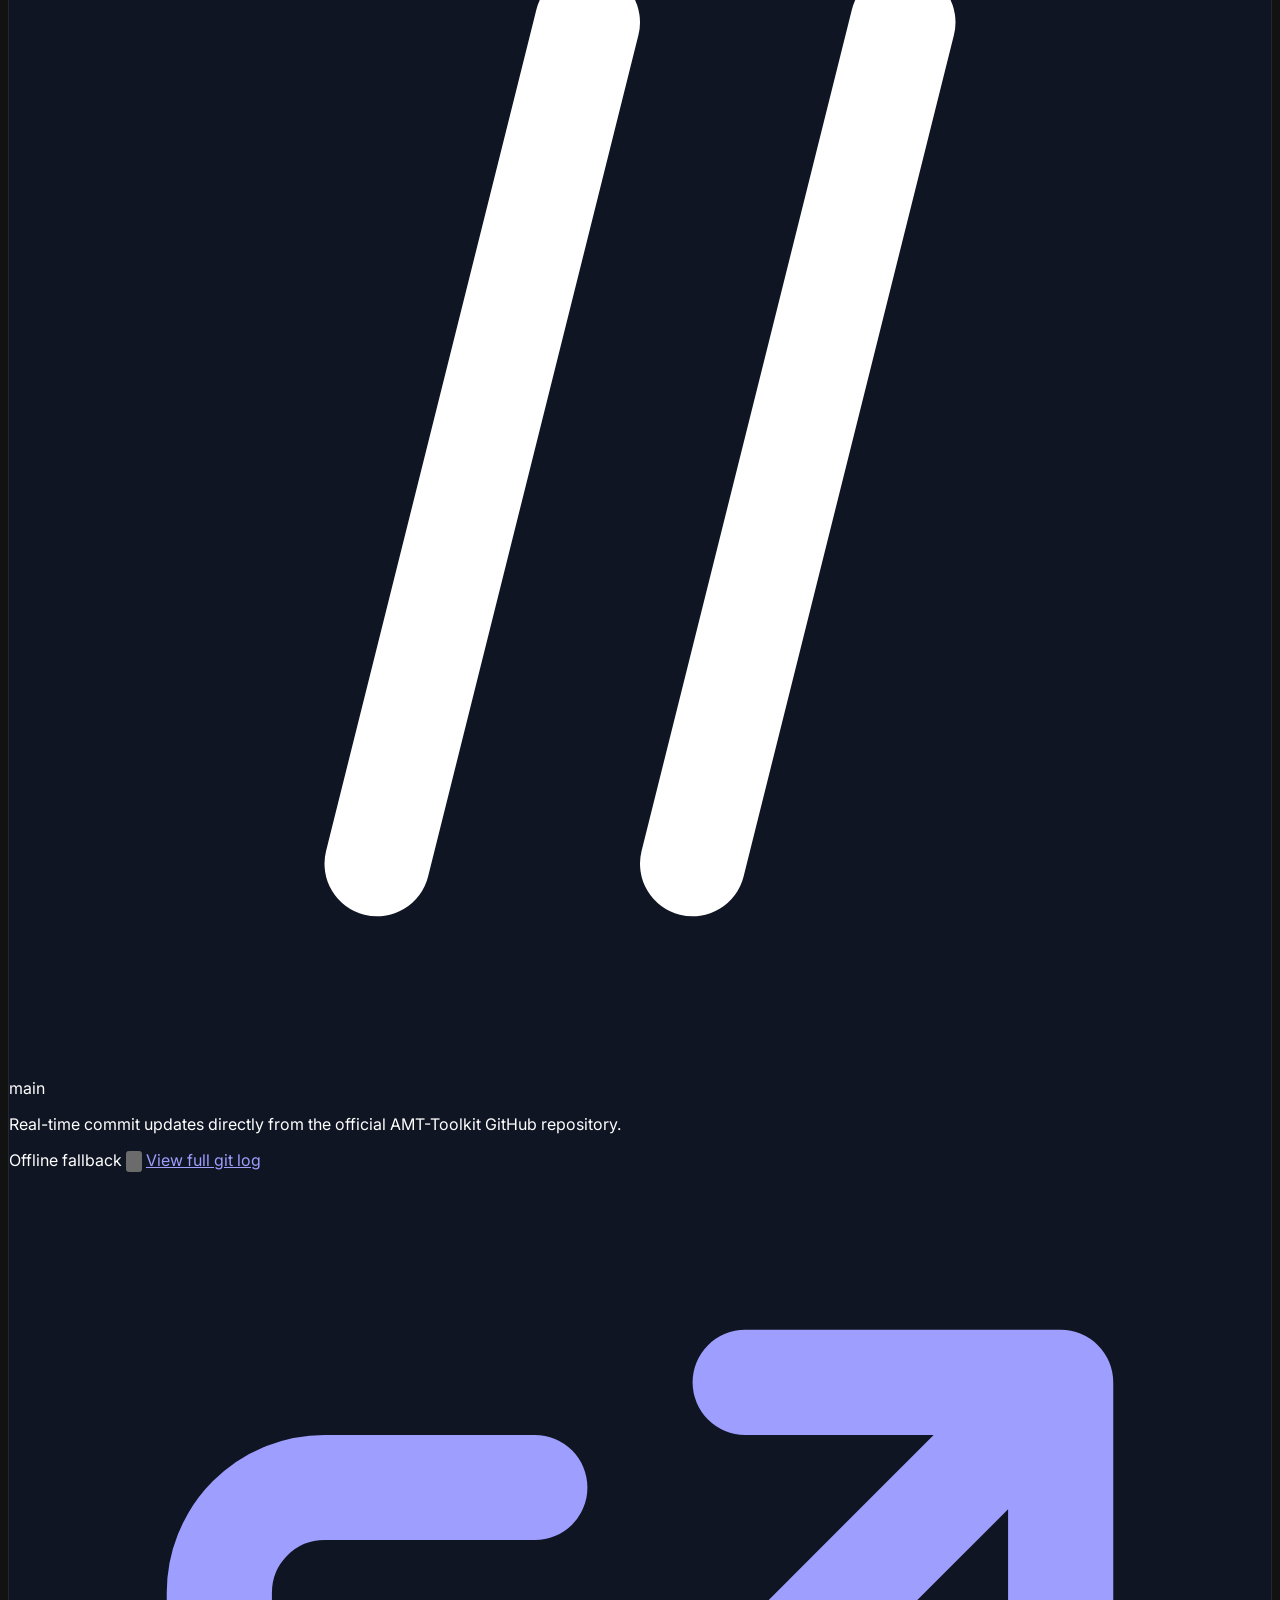
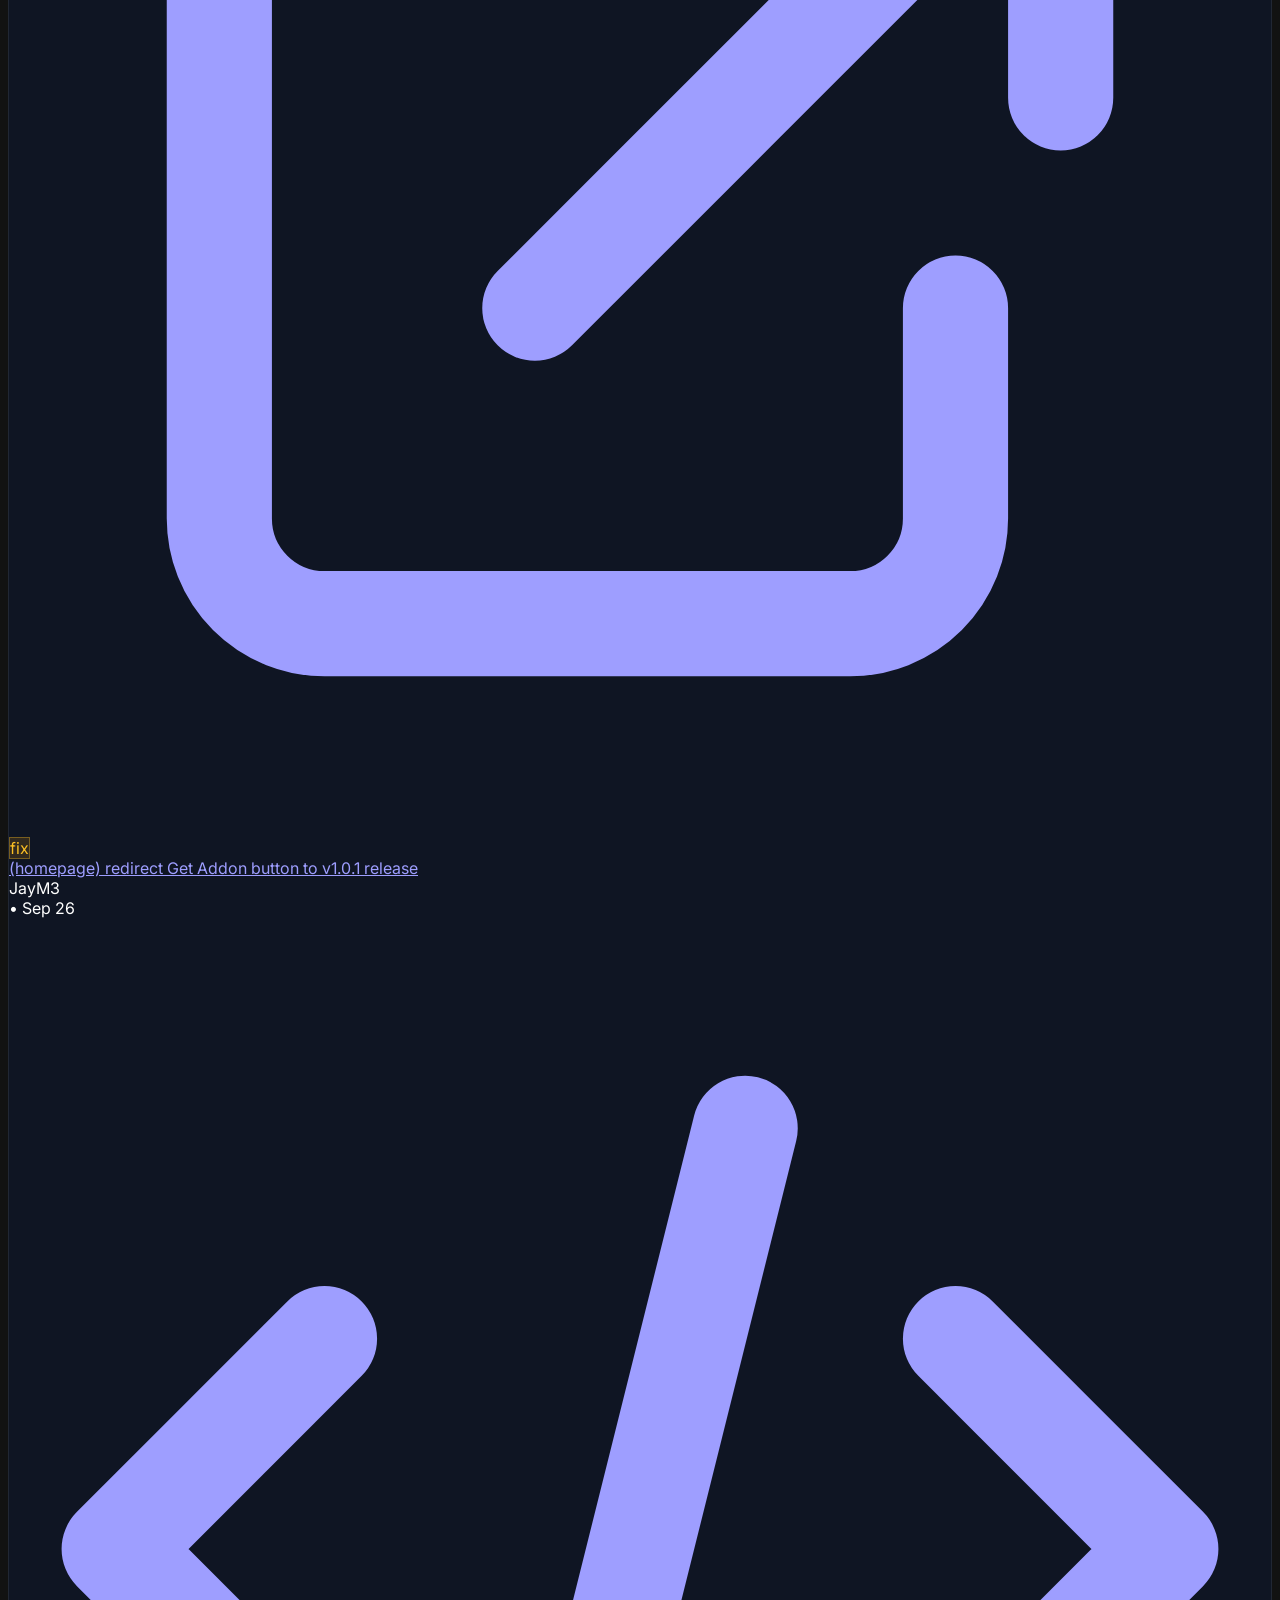
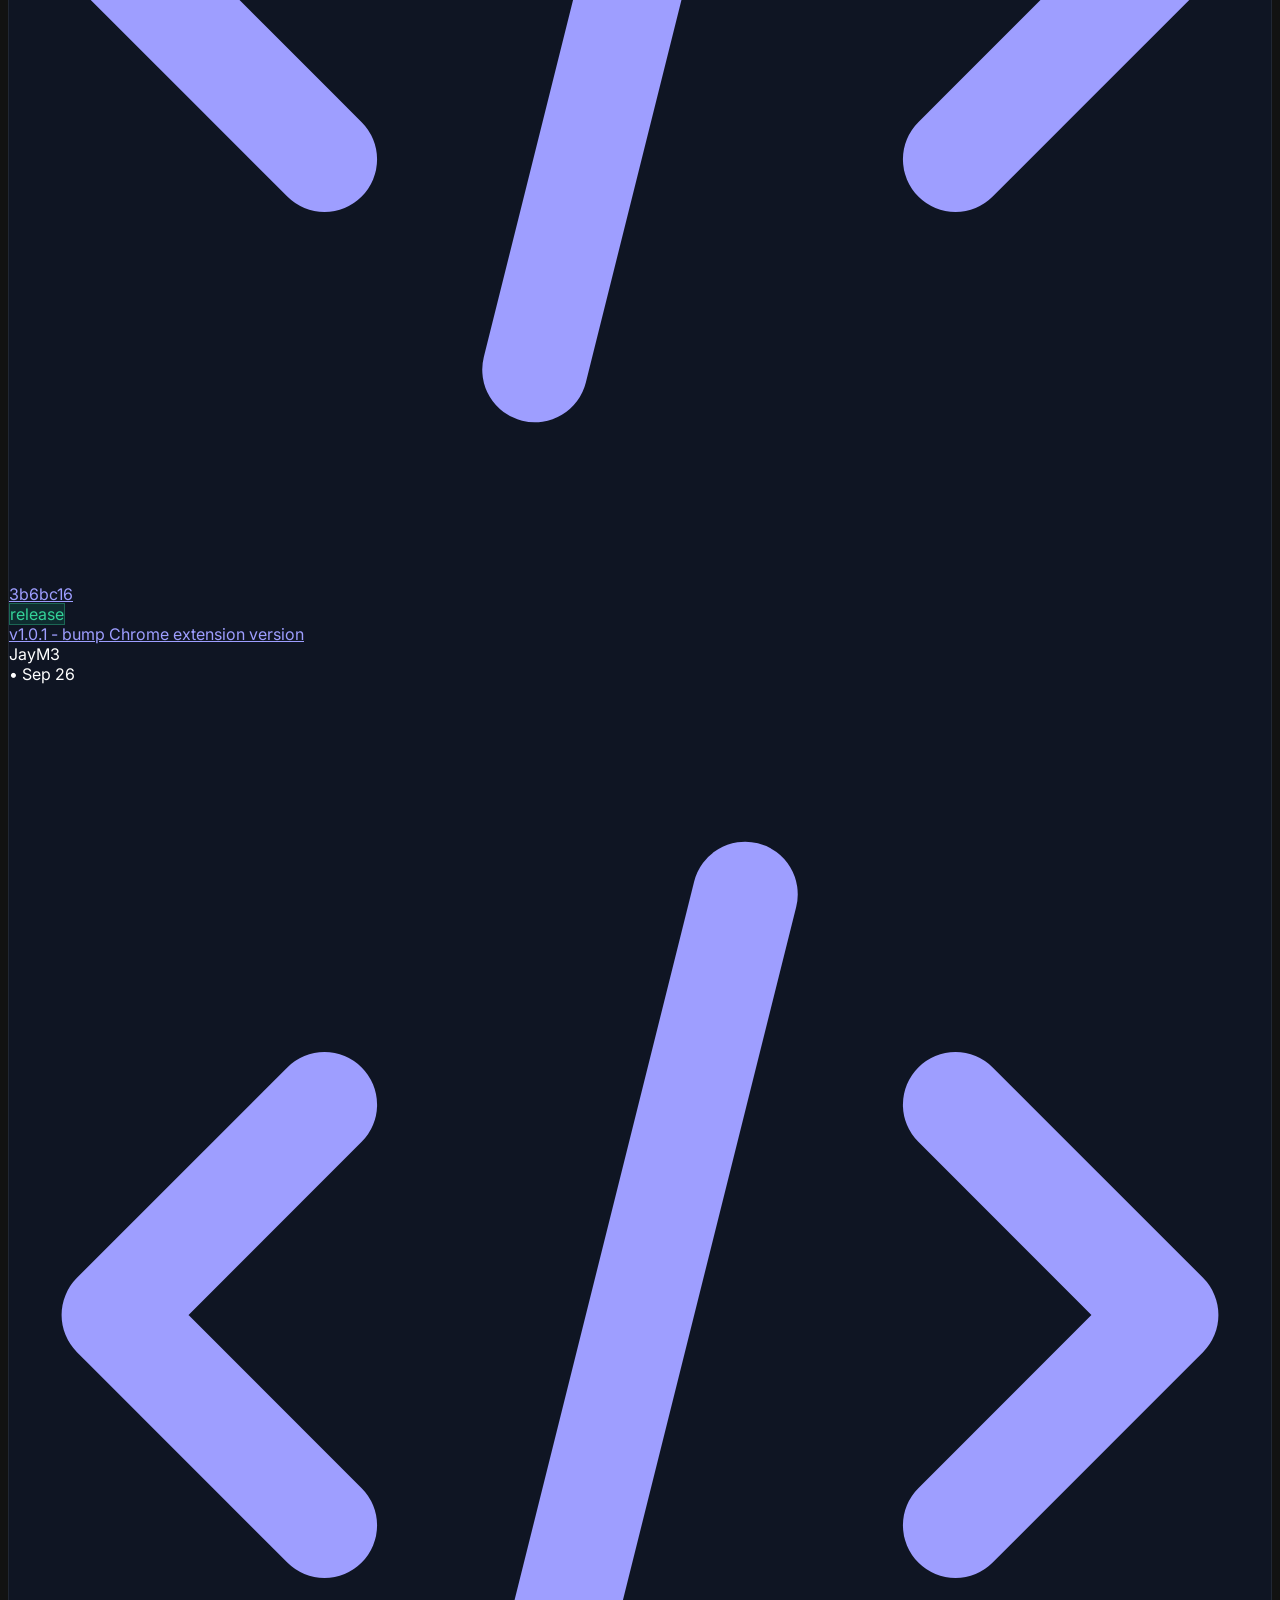
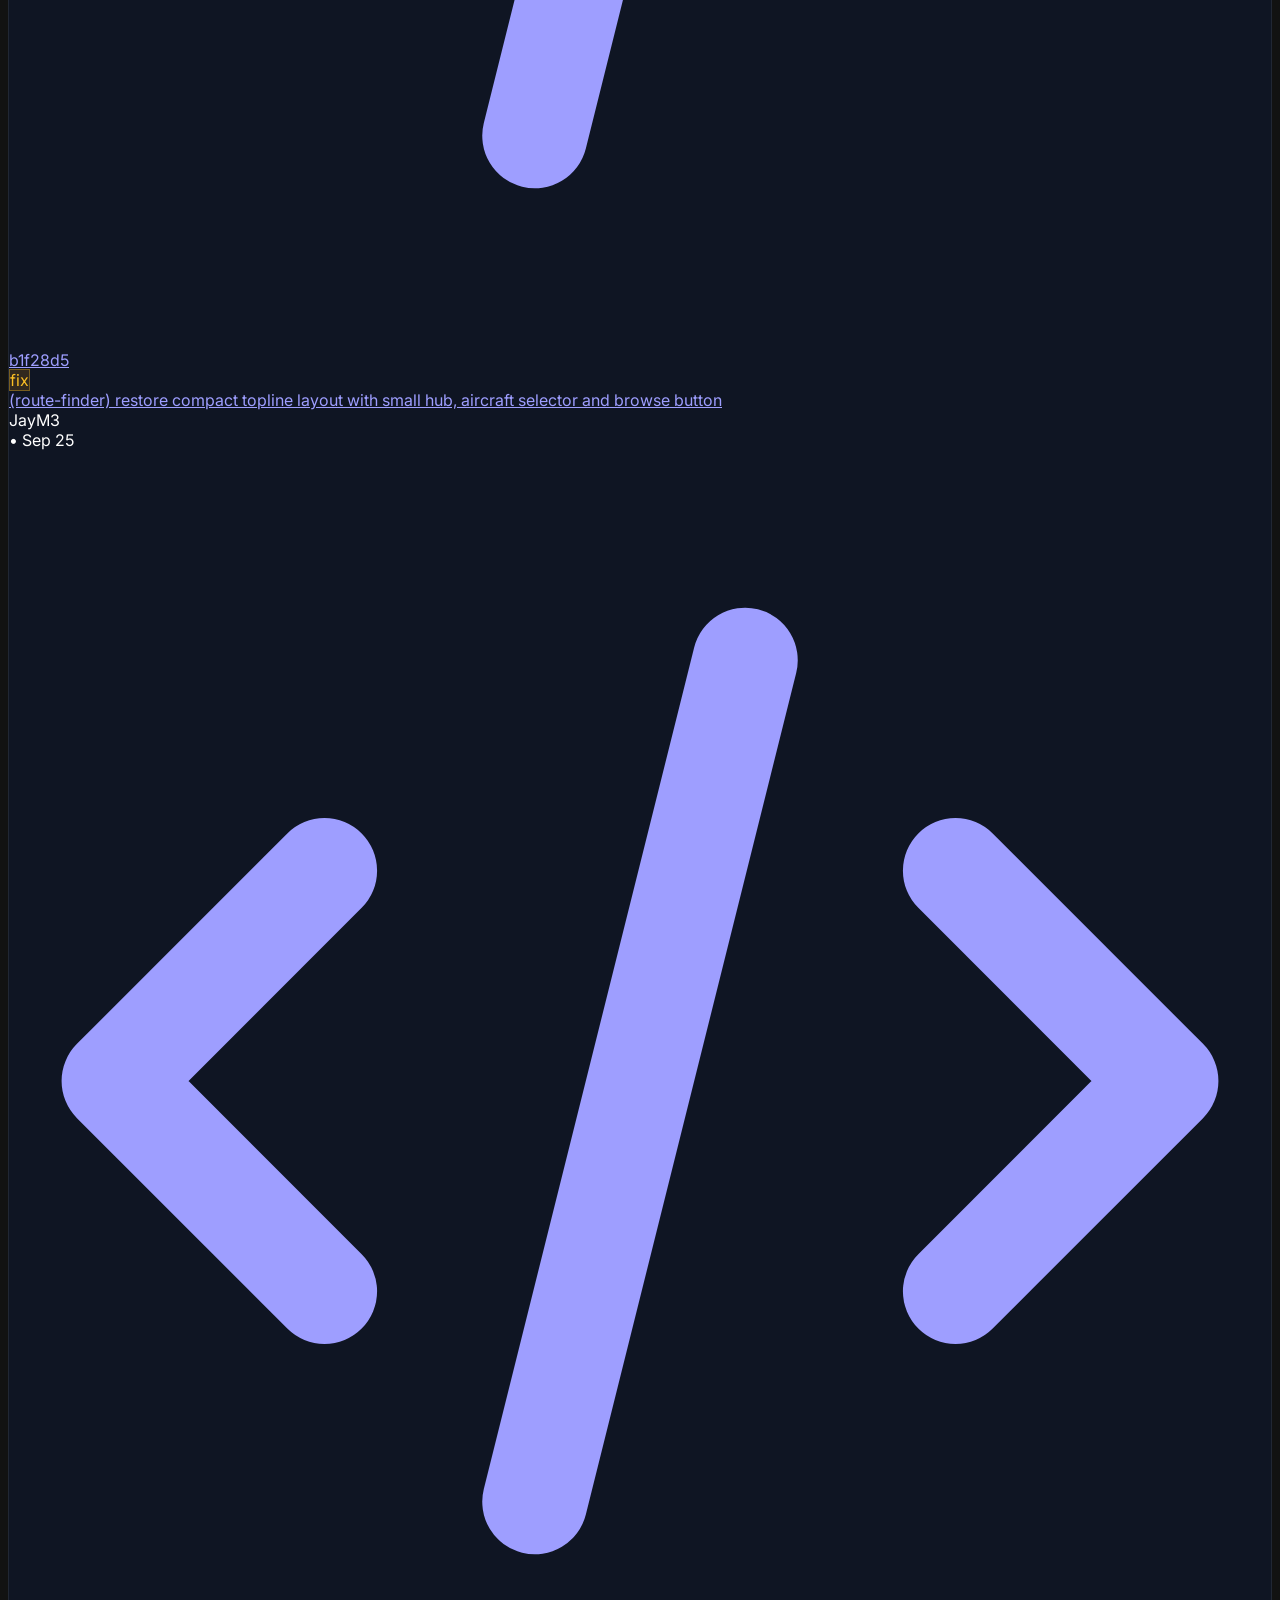
==== commit 1277850b: "feat(homepage): add Ko-fi support card" ====
--- a/index.html
+++ b/index.html
@@ -99,7 +99,7 @@
   <link rel="stylesheet" href="css/route_finder_compact.css?v=4">
   <link rel="stylesheet" href="css/circuit_finder_compact.css?v=1">
   <link rel="stylesheet" href="css/zero_out_compact.css?v=1">
-  <link rel="stylesheet" href="css/homepage.css?v=3.7">
+  <link rel="stylesheet" href="css/homepage.css?v=3.8">
   <style>
     body.amt-compact-mode #zero_out_standard_container { display: none !important; }
     body.amt-compact-mode #zero_out_compact_container { display: block !important; }
@@ -576,9 +576,29 @@
 
       <!-- Interactive Planning Toolkit Cards Grid -->
       <section aria-labelledby="tools-title" class="tool-section">
-        <div class="mb-5 space-y-1">
-          <h2 id="tools-title" class="text-xl sm:text-2xl font-bold tracking-tight text-white">Your complete planning toolkit</h2>
-          <p class="text-xs sm:text-sm text-slate-400">From the first route to the last available seat, built for Airlines Manager Tycoon.</p>
+        <div class="tool-section-header">
+          <div class="space-y-1">
+            <h2 id="tools-title" class="text-xl sm:text-2xl font-bold tracking-tight text-white">Your complete planning toolkit</h2>
+            <p class="text-xs sm:text-sm text-slate-400">From the first route to the last available seat, built for Airlines Manager Tycoon.</p>
+          </div>
+          <a class="kofi-support" href="https://ko-fi.com/jaym3" target="_blank" rel="noopener noreferrer" aria-label="Support JayM3 on Ko-fi (opens in a new tab)">
+            <span class="kofi-support-icon" aria-hidden="true">
+              <svg viewBox="0 0 32 32" fill="none">
+                <path d="M8 5v3m6-4v4m6-3v3" stroke="currentColor" stroke-width="1.5" stroke-linecap="round"/>
+                <path d="M7 12h17v9a7 7 0 0 1-7 7h-3a7 7 0 0 1-7-7v-9Z" fill="currentColor" fill-opacity=".12" stroke="currentColor" stroke-width="1.6"/>
+                <path d="M24 13h1a4 4 0 0 1 0 8h-1" stroke="currentColor" stroke-width="1.6"/>
+                <path d="M15.5 23s-5-2.8-5-5.3a2.7 2.7 0 0 1 5-1.3 2.7 2.7 0 0 1 5 1.3c0 2.5-5 5.3-5 5.3Z" fill="#fb7185"/>
+              </svg>
+            </span>
+            <span class="kofi-support-copy">
+              <span class="kofi-support-title">Enjoying the toolkit?</span>
+              <span class="kofi-support-description">Buy me a coffee. Fuel the next update.</span>
+            </span>
+            <span class="kofi-support-cta" aria-hidden="true">
+              Support on Ko-fi
+              <svg viewBox="0 0 16 16" fill="none"><path d="M4 12 12 4M4 4h8v8" stroke="currentColor" stroke-width="1.5" stroke-linecap="round" stroke-linejoin="round"/></svg>
+            </span>
+          </a>
         </div>
         
         <div class="tools-grid">
--- a/css/homepage.css
+++ b/css/homepage.css
@@ -226,6 +226,128 @@
   margin-top: 4px;
   color: #94a3b8;
   margin-bottom: 0;
+}
+
+/* A quiet, first-party support link beside the planning section heading. */
+.tool-section-header {
+  display: flex;
+  align-items: center;
+  justify-content: space-between;
+  gap: 24px;
+  margin-bottom: 20px;
+}
+
+.tool-section-header > .space-y-1 {
+  min-width: 0;
+}
+
+.kofi-support {
+  display: flex;
+  align-items: center;
+  gap: 12px;
+  flex: 0 0 auto;
+  padding: 13px 15px;
+  border: 1px solid rgba(251, 113, 133, 0.24);
+  border-radius: 12px;
+  background: radial-gradient(ellipse at 0% 50%, rgba(251, 113, 133, 0.10), transparent 75%), #0f172a;
+  color: #f8fafc;
+  text-decoration: none;
+  box-shadow: 0 4px 20px rgba(0, 0, 0, 0.12);
+  transition: border-color 0.2s ease, box-shadow 0.2s ease, transform 0.2s ease;
+}
+
+.kofi-support:hover {
+  border-color: rgba(251, 113, 133, 0.6);
+  box-shadow: 0 6px 24px rgba(251, 113, 133, 0.10);
+  transform: translateY(-2px);
+}
+
+.kofi-support:focus-visible {
+  outline: 2px solid #fda4af;
+  outline-offset: 4px;
+}
+
+.kofi-support-icon {
+  display: grid;
+  place-items: center;
+  width: 42px;
+  height: 42px;
+  flex-shrink: 0;
+  border: 1px solid rgba(251, 113, 133, 0.18);
+  border-radius: 10px;
+  background: rgba(251, 113, 133, 0.08);
+  color: #fda4af;
+}
+
+.kofi-support-icon svg {
+  width: 28px;
+  height: 28px;
+}
+
+.kofi-support-copy {
+  display: flex;
+  flex-direction: column;
+  gap: 4px;
+}
+
+.kofi-support-title {
+  font-size: 13px;
+  line-height: 1.3;
+  font-weight: 650;
+  letter-spacing: -0.15px;
+}
+
+.kofi-support-description {
+  color: #94a3b8;
+  font-size: 10px;
+  line-height: 1.4;
+}
+
+.kofi-support-cta {
+  display: flex;
+  align-items: center;
+  gap: 6px;
+  margin-left: 4px;
+  color: #fda4af;
+  font-size: 11px;
+  font-weight: 600;
+  white-space: nowrap;
+}
+
+.kofi-support-cta svg {
+  width: 13px;
+  height: 13px;
+}
+
+@media (max-width: 1000px) {
+  .tool-section-header {
+    flex-wrap: wrap;
+    gap: 16px;
+  }
+}
+
+@media (max-width: 580px) {
+  .kofi-support {
+    width: 100%;
+    gap: 10px;
+    padding: 12px;
+  }
+  .kofi-support-cta {
+    margin-left: auto;
+    font-size: 10px;
+  }
+  .kofi-support-description {
+    max-width: 155px;
+  }
+}
+
+@media (prefers-reduced-motion: reduce) {
+  .kofi-support {
+    transition: none;
+  }
+  .kofi-support:hover {
+    transform: none;
+  }
 }
 
 .tools-grid {
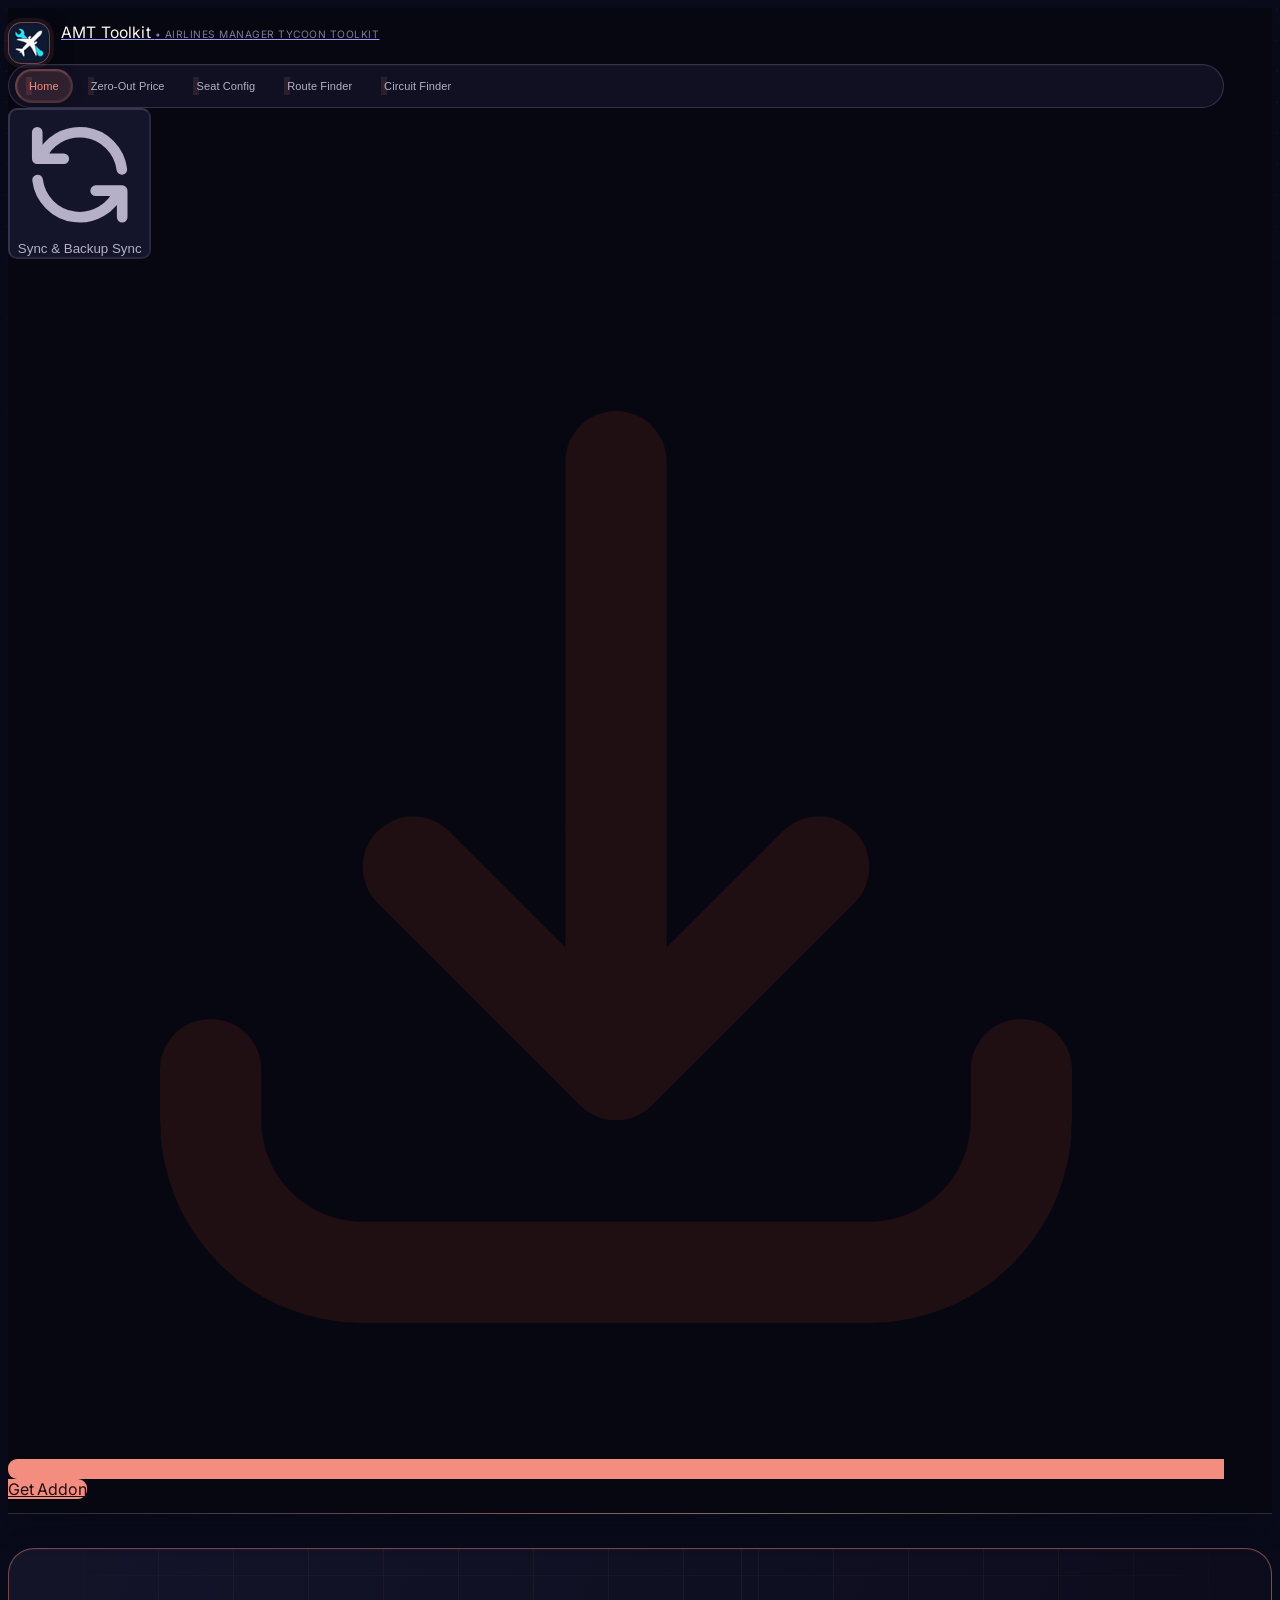
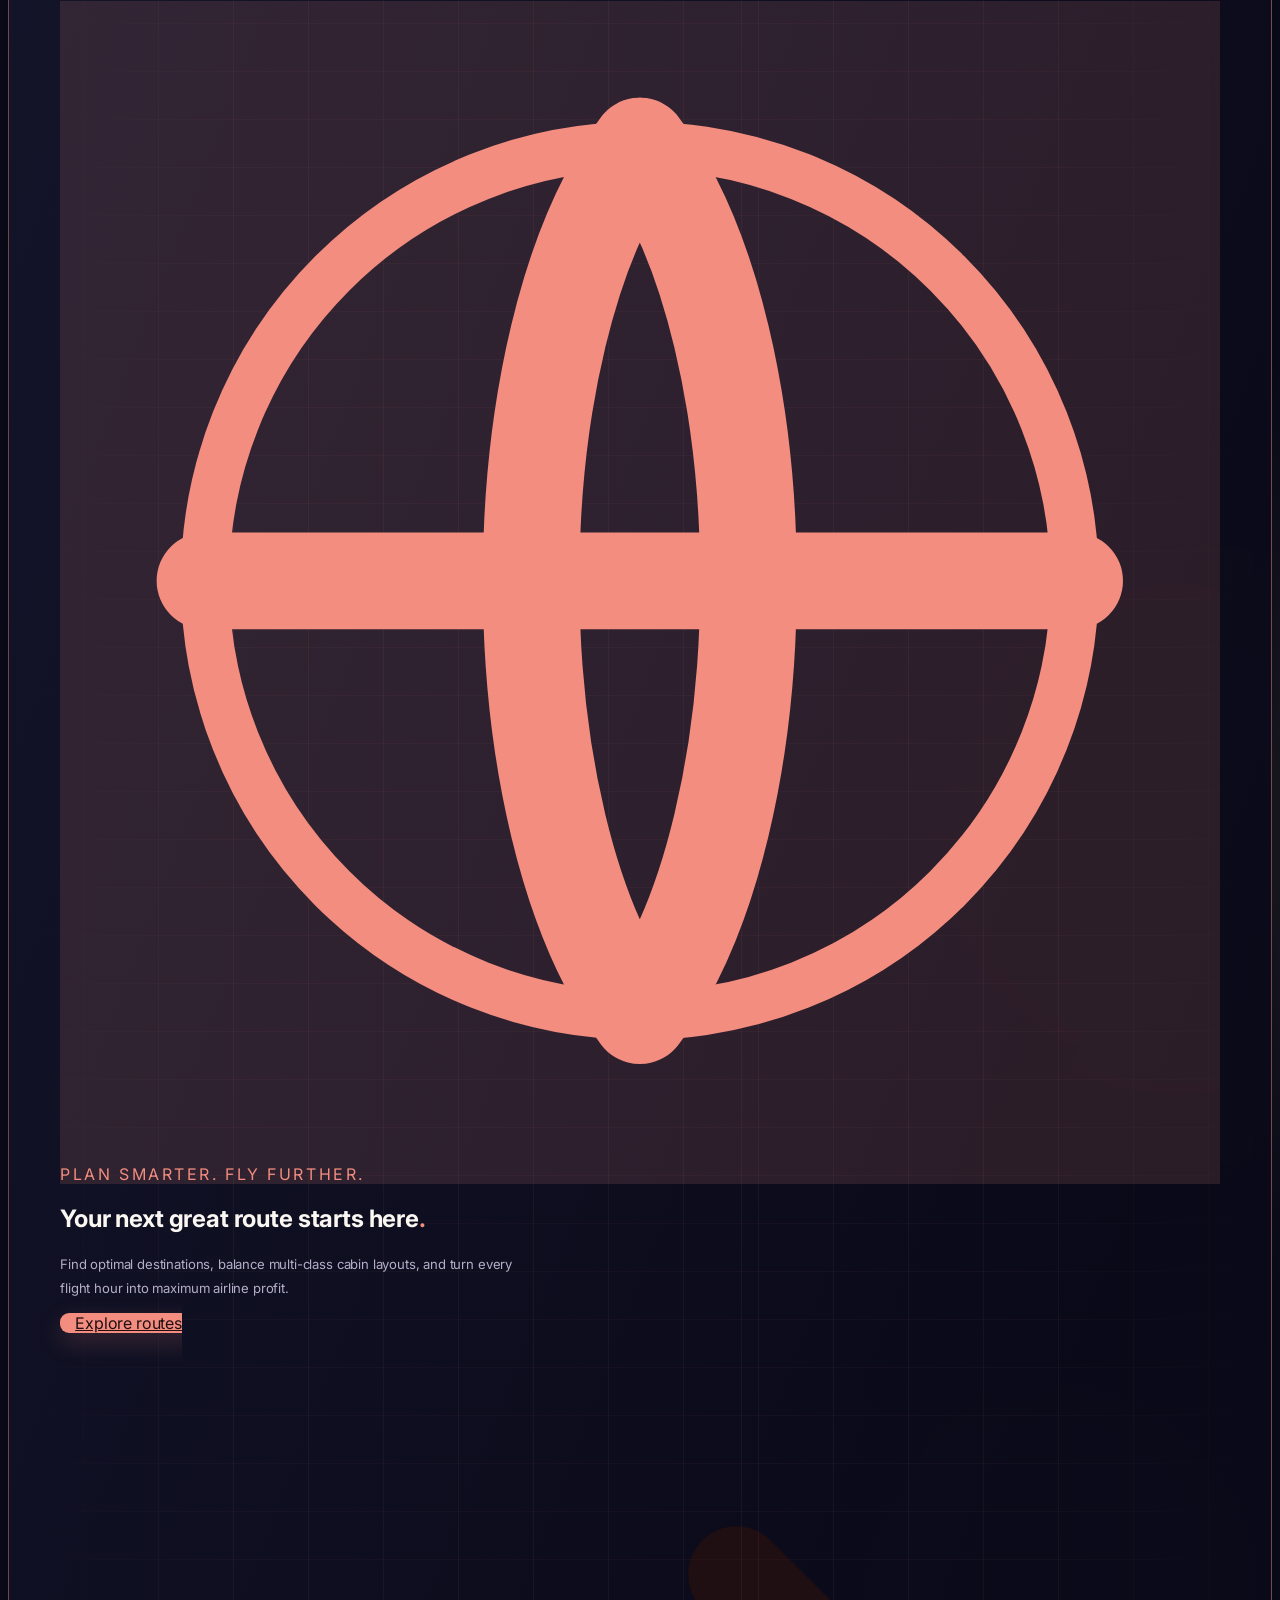
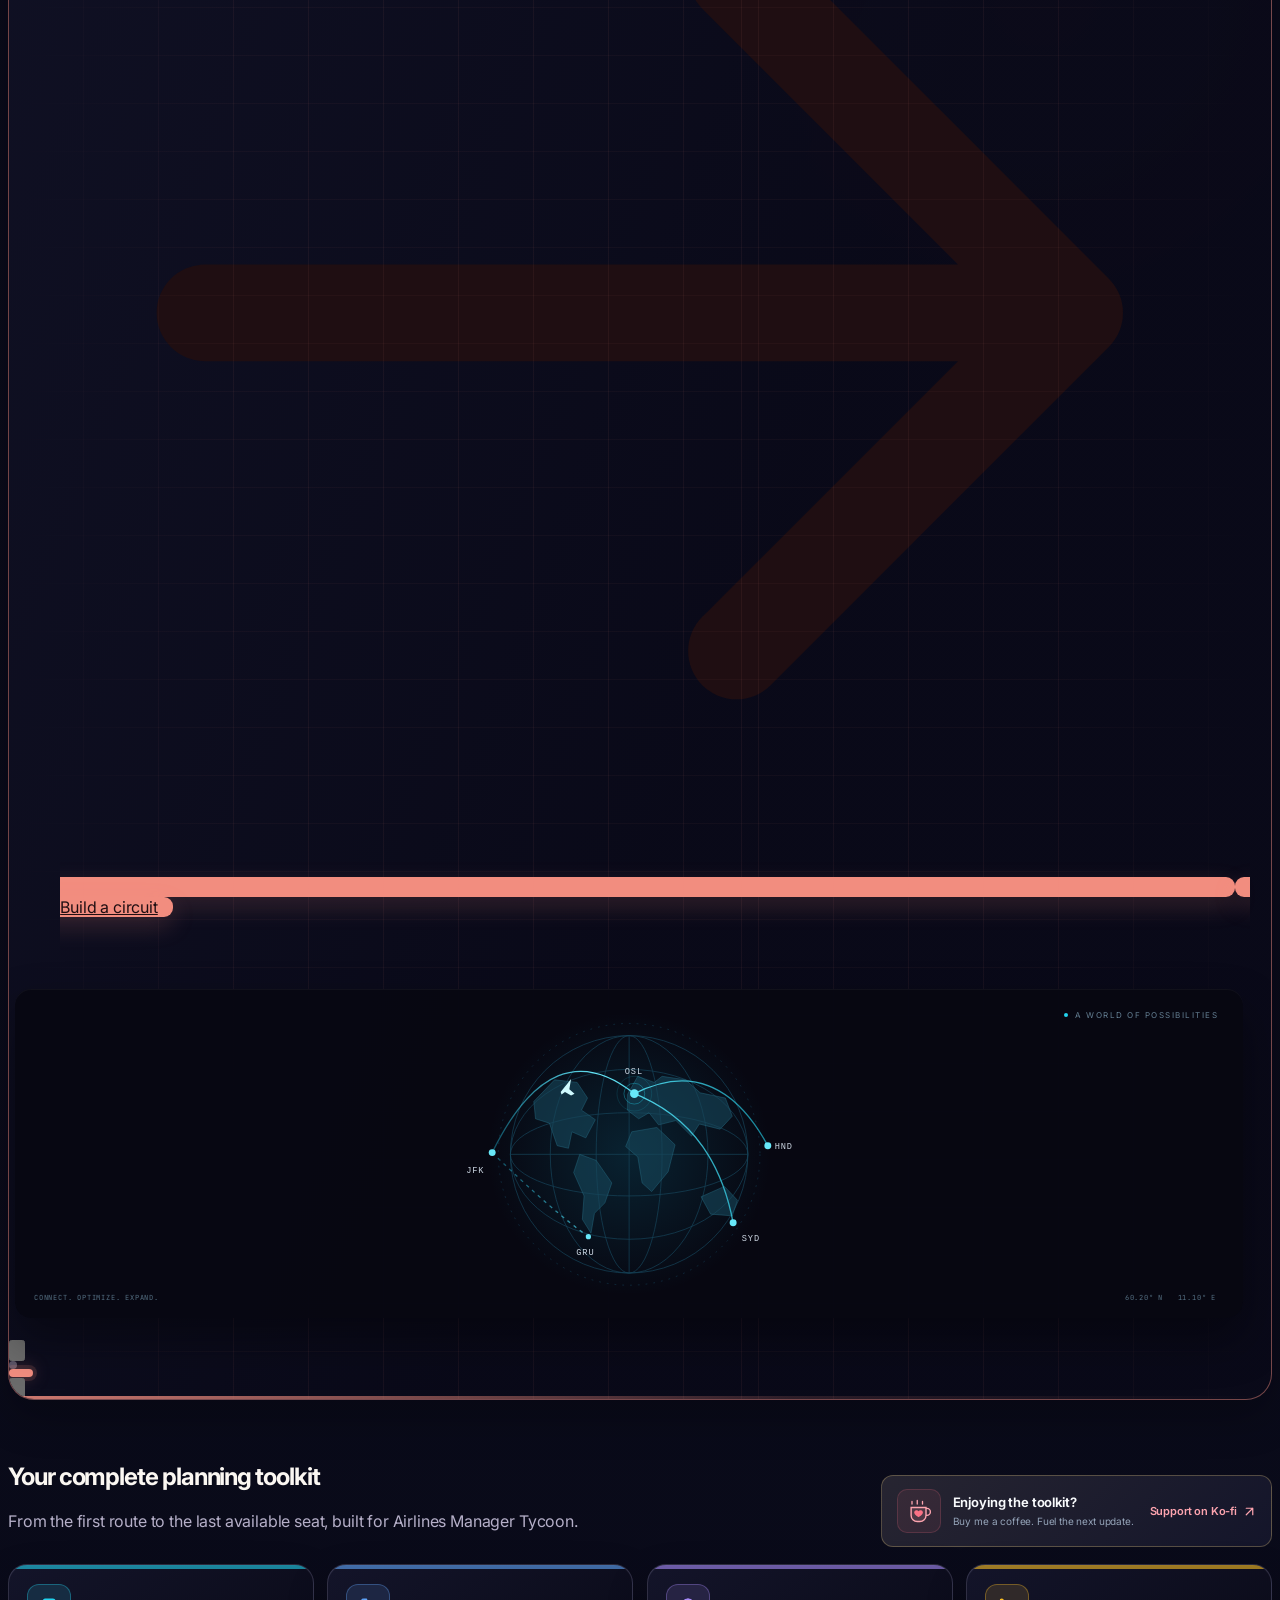
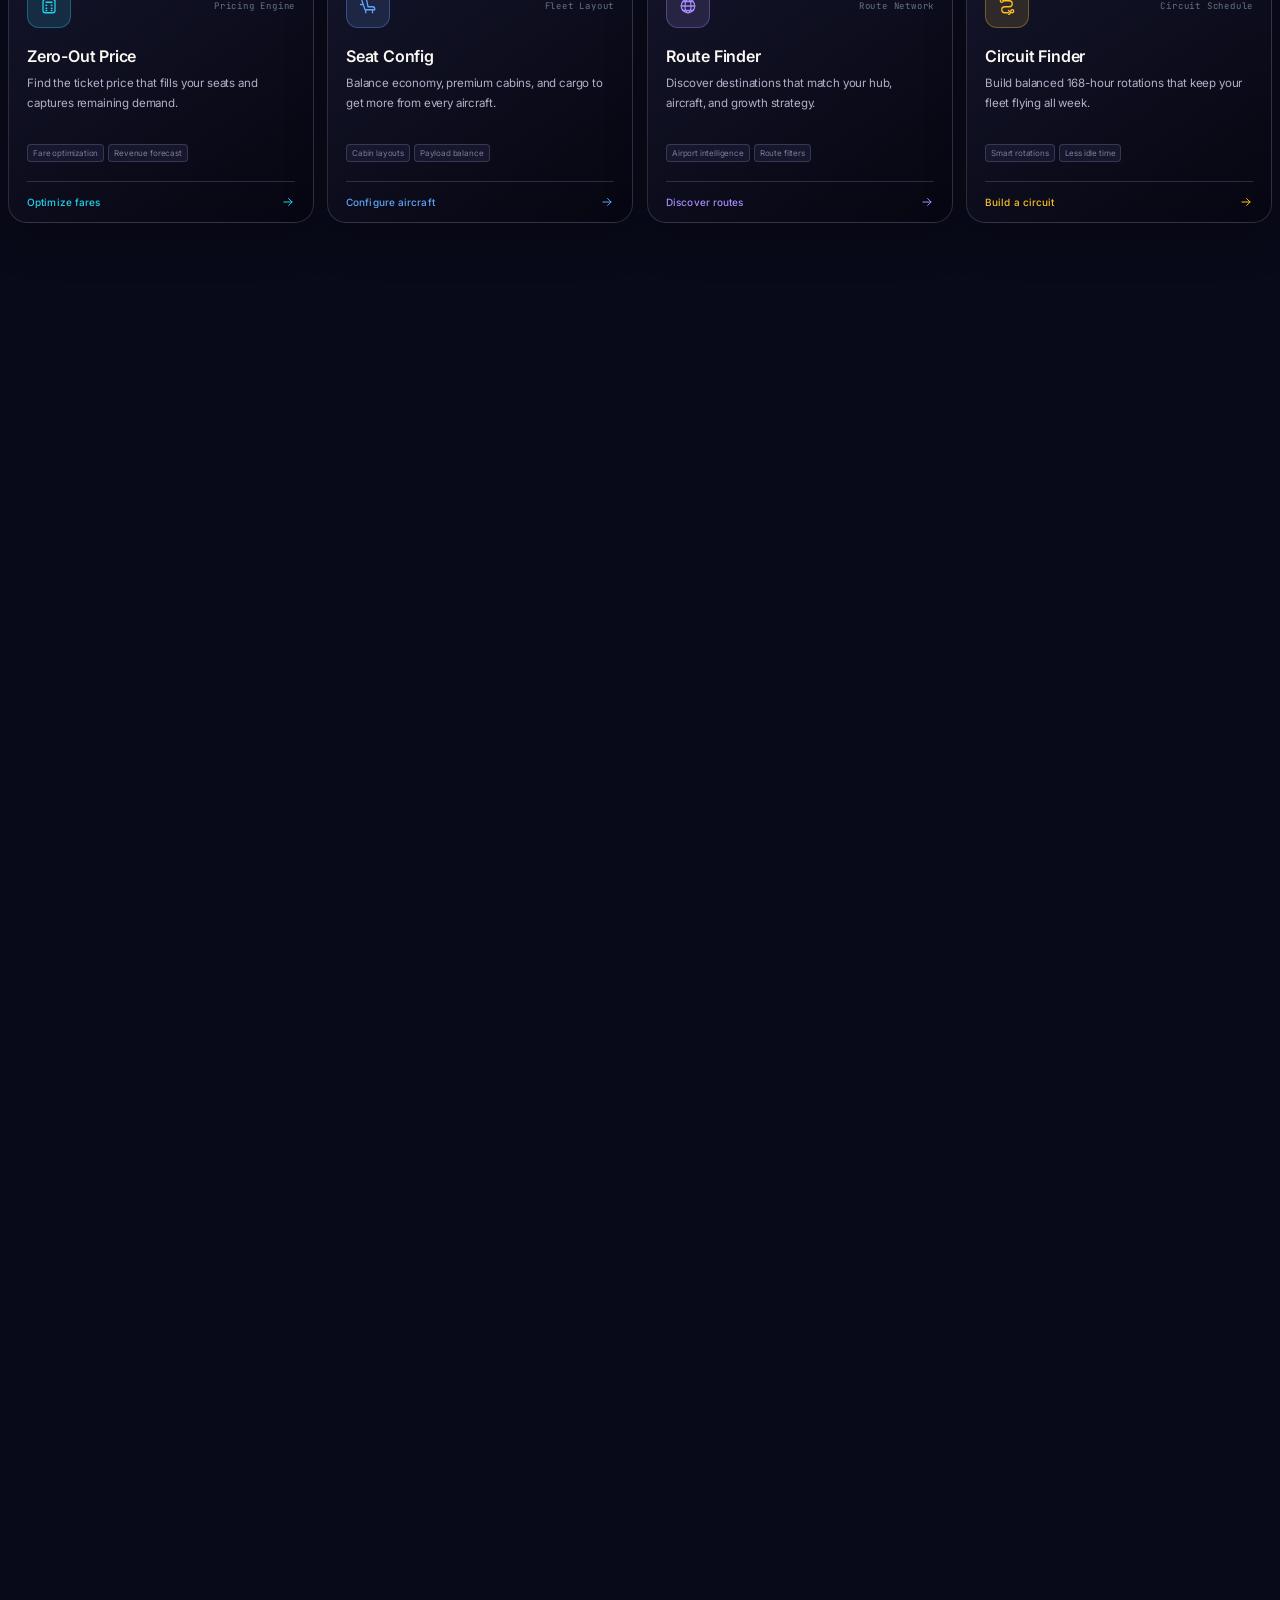
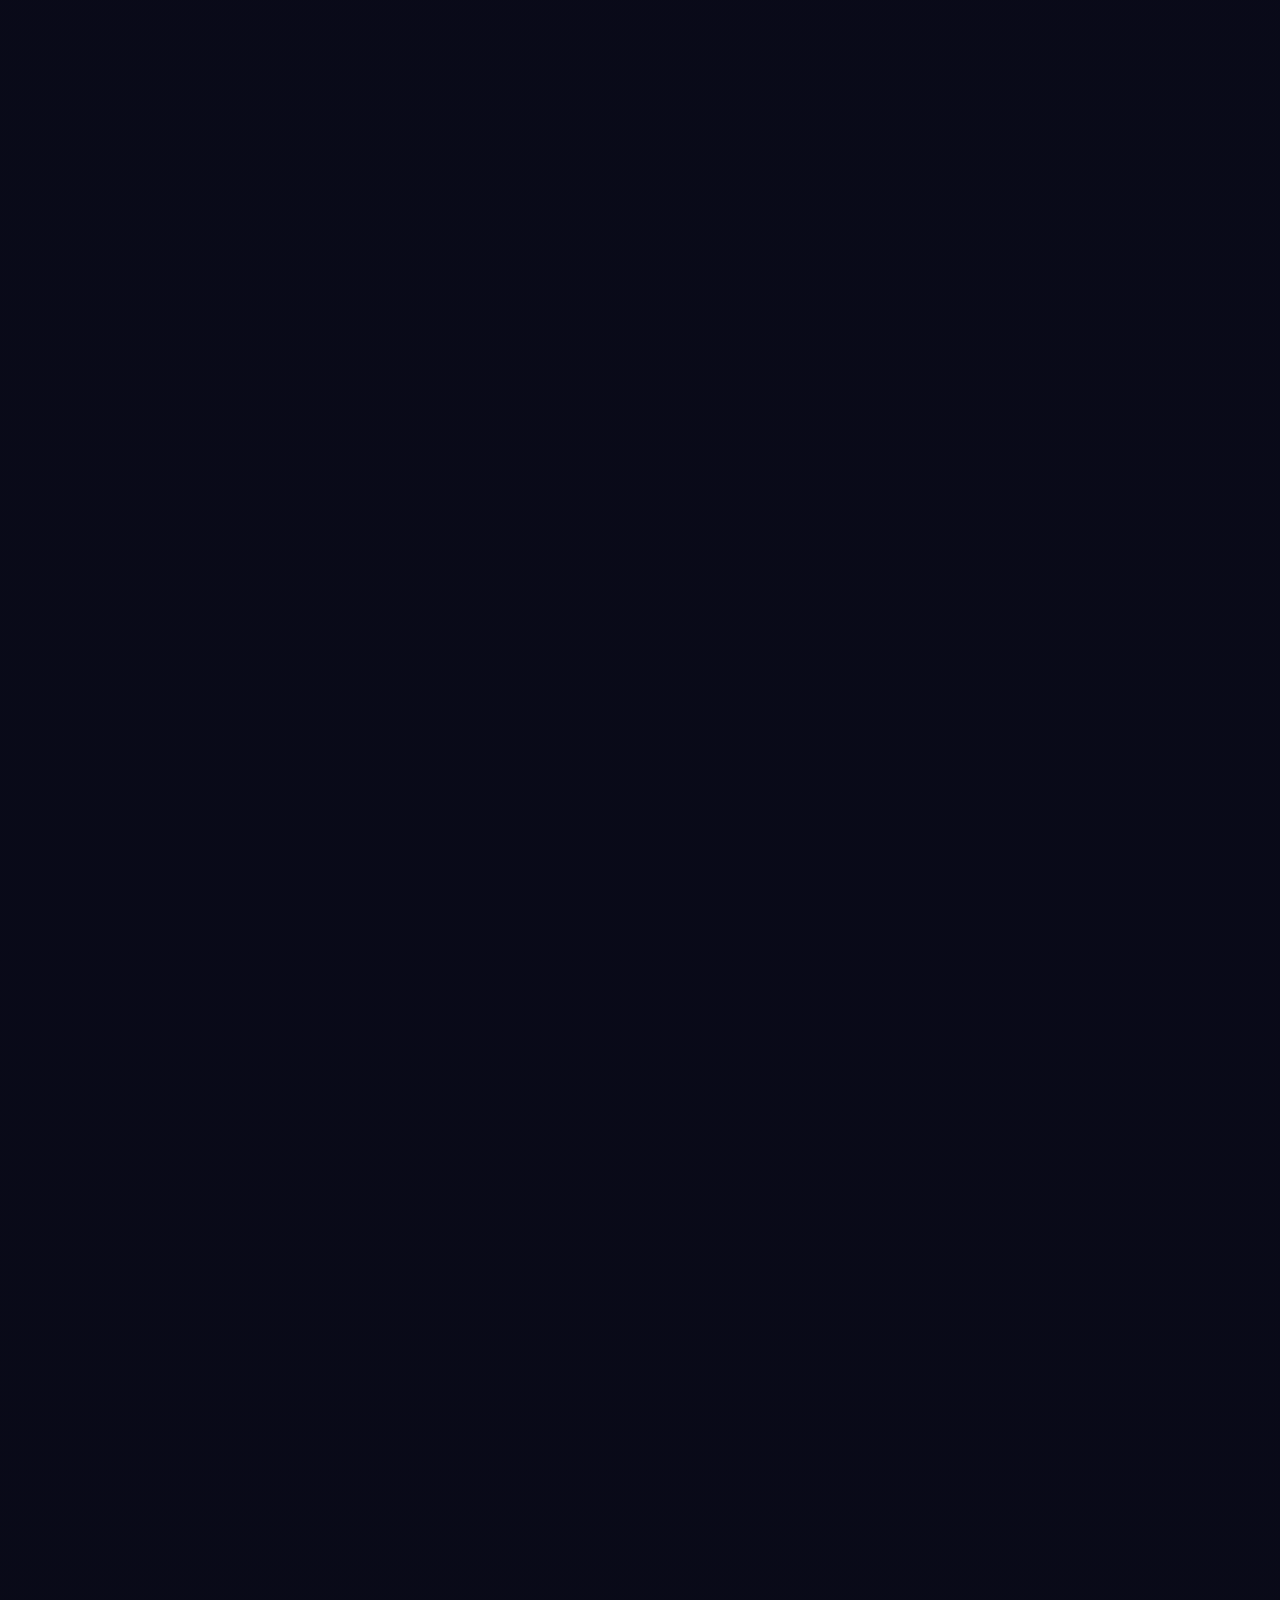
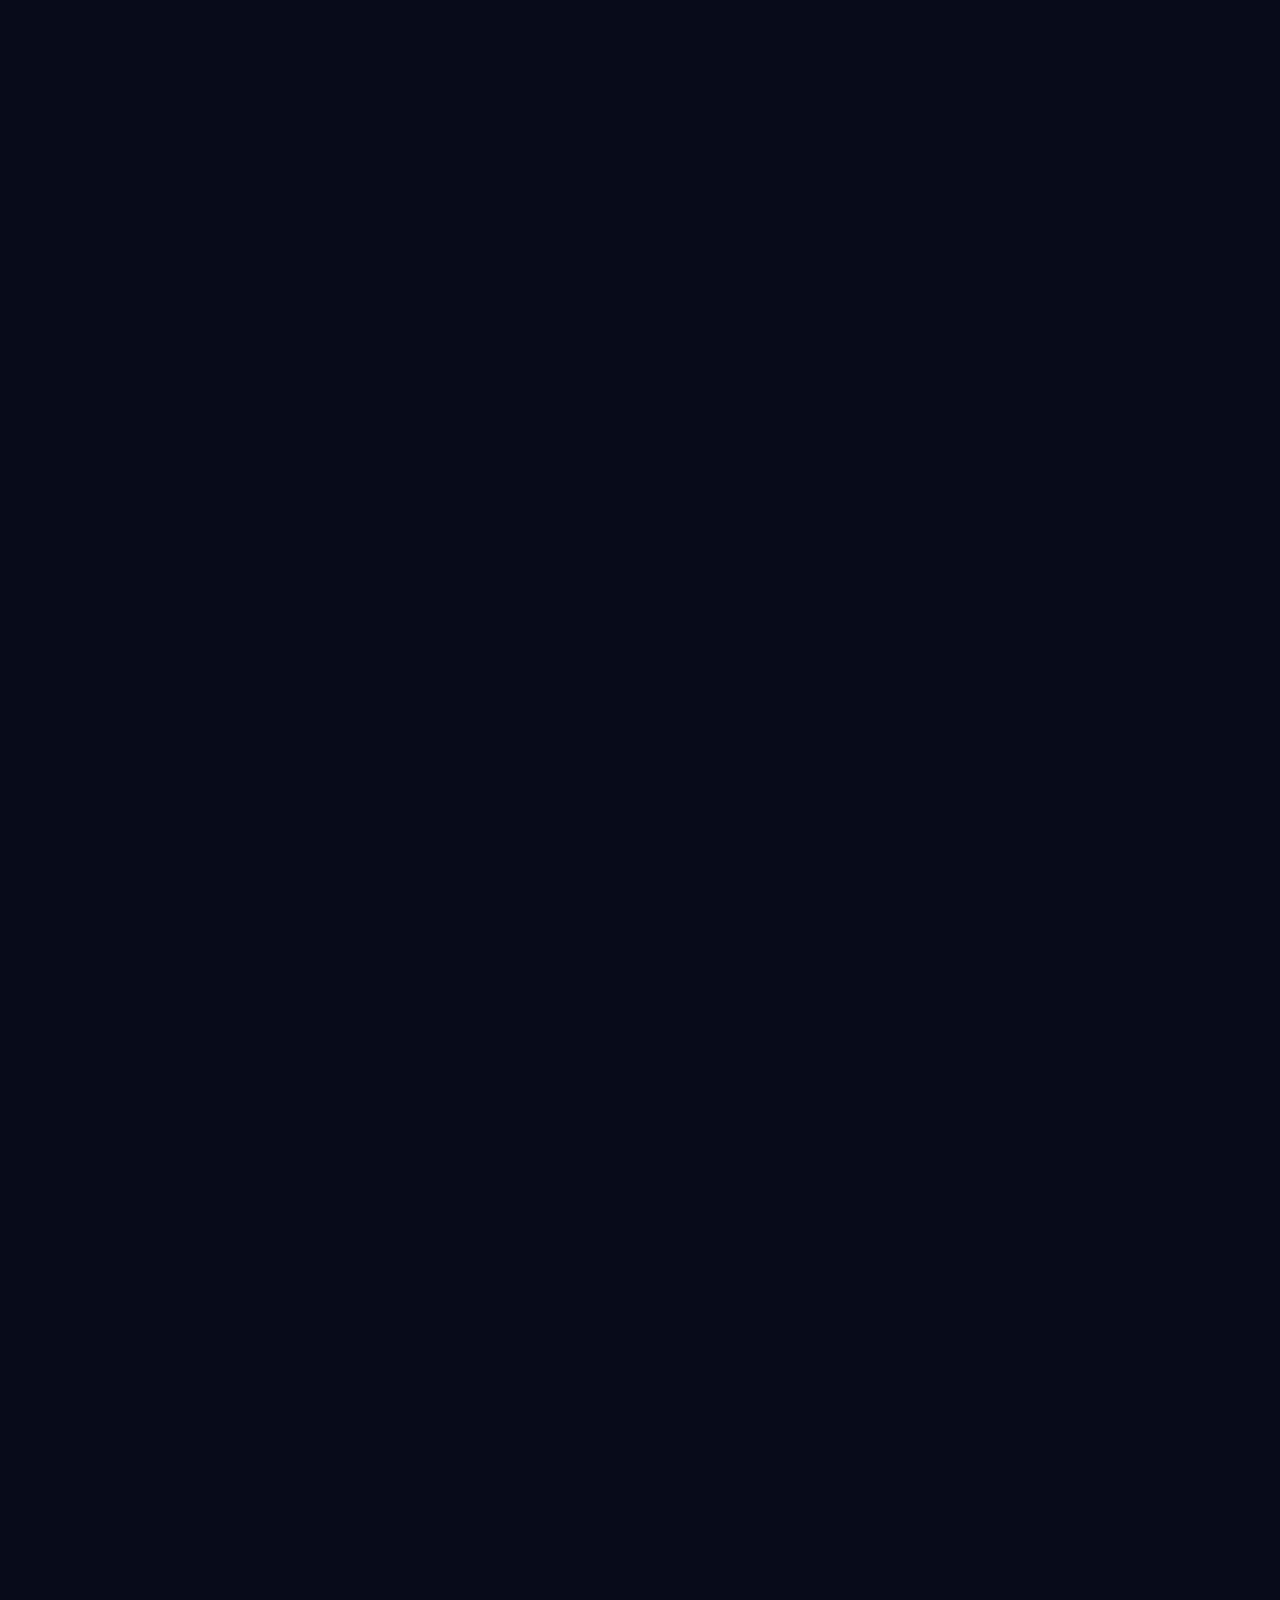
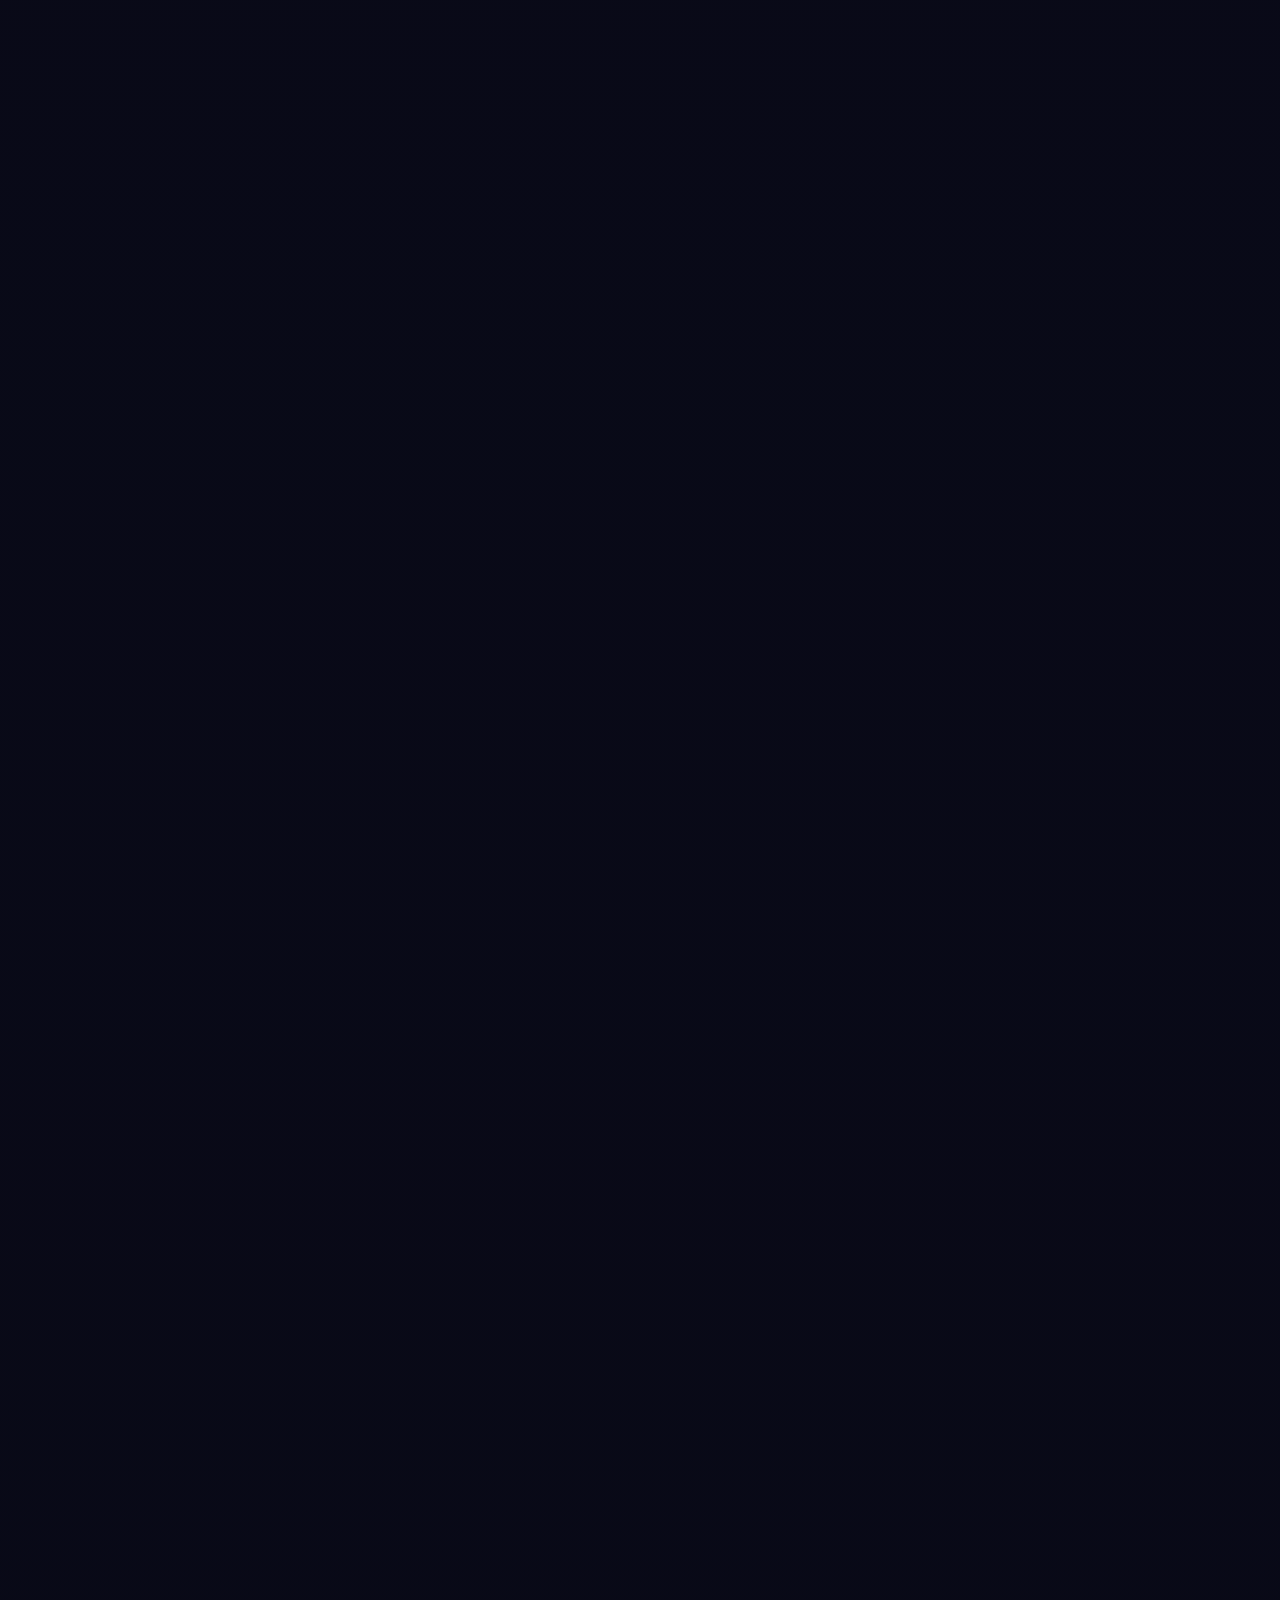
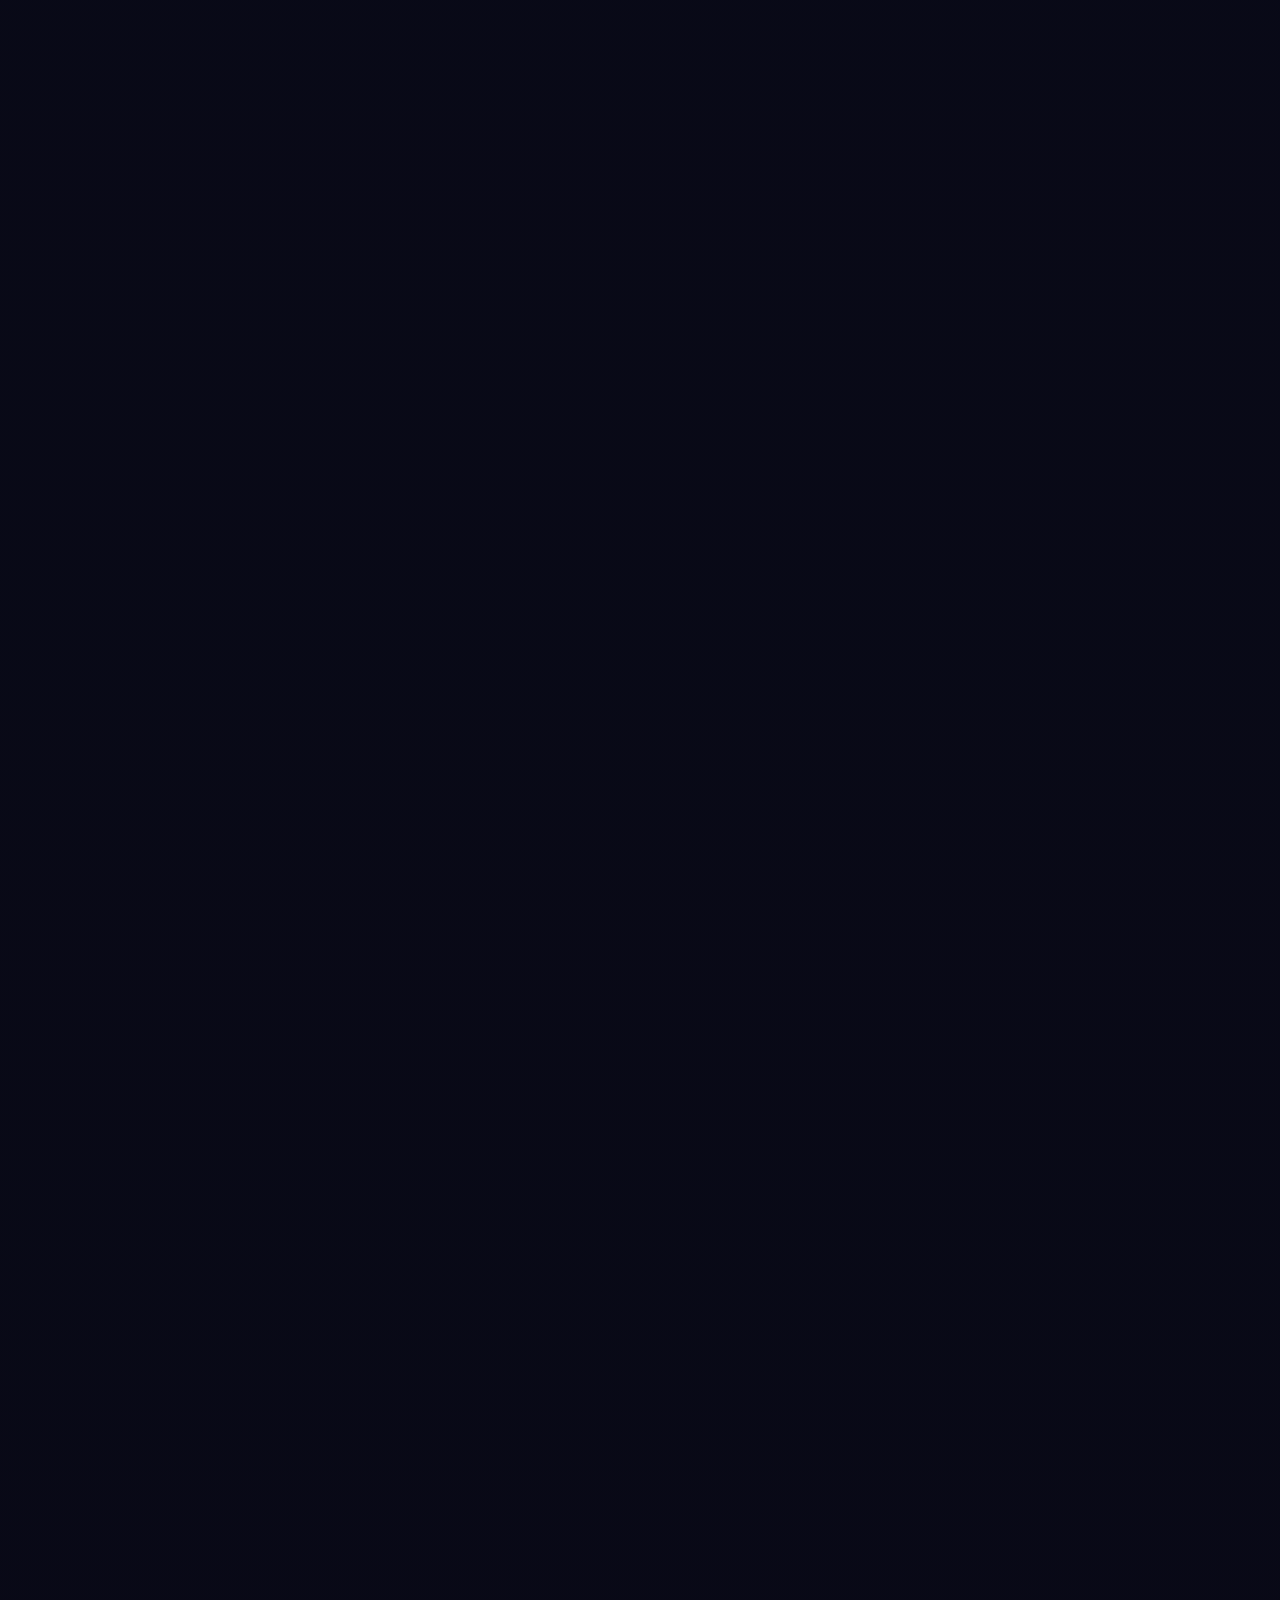
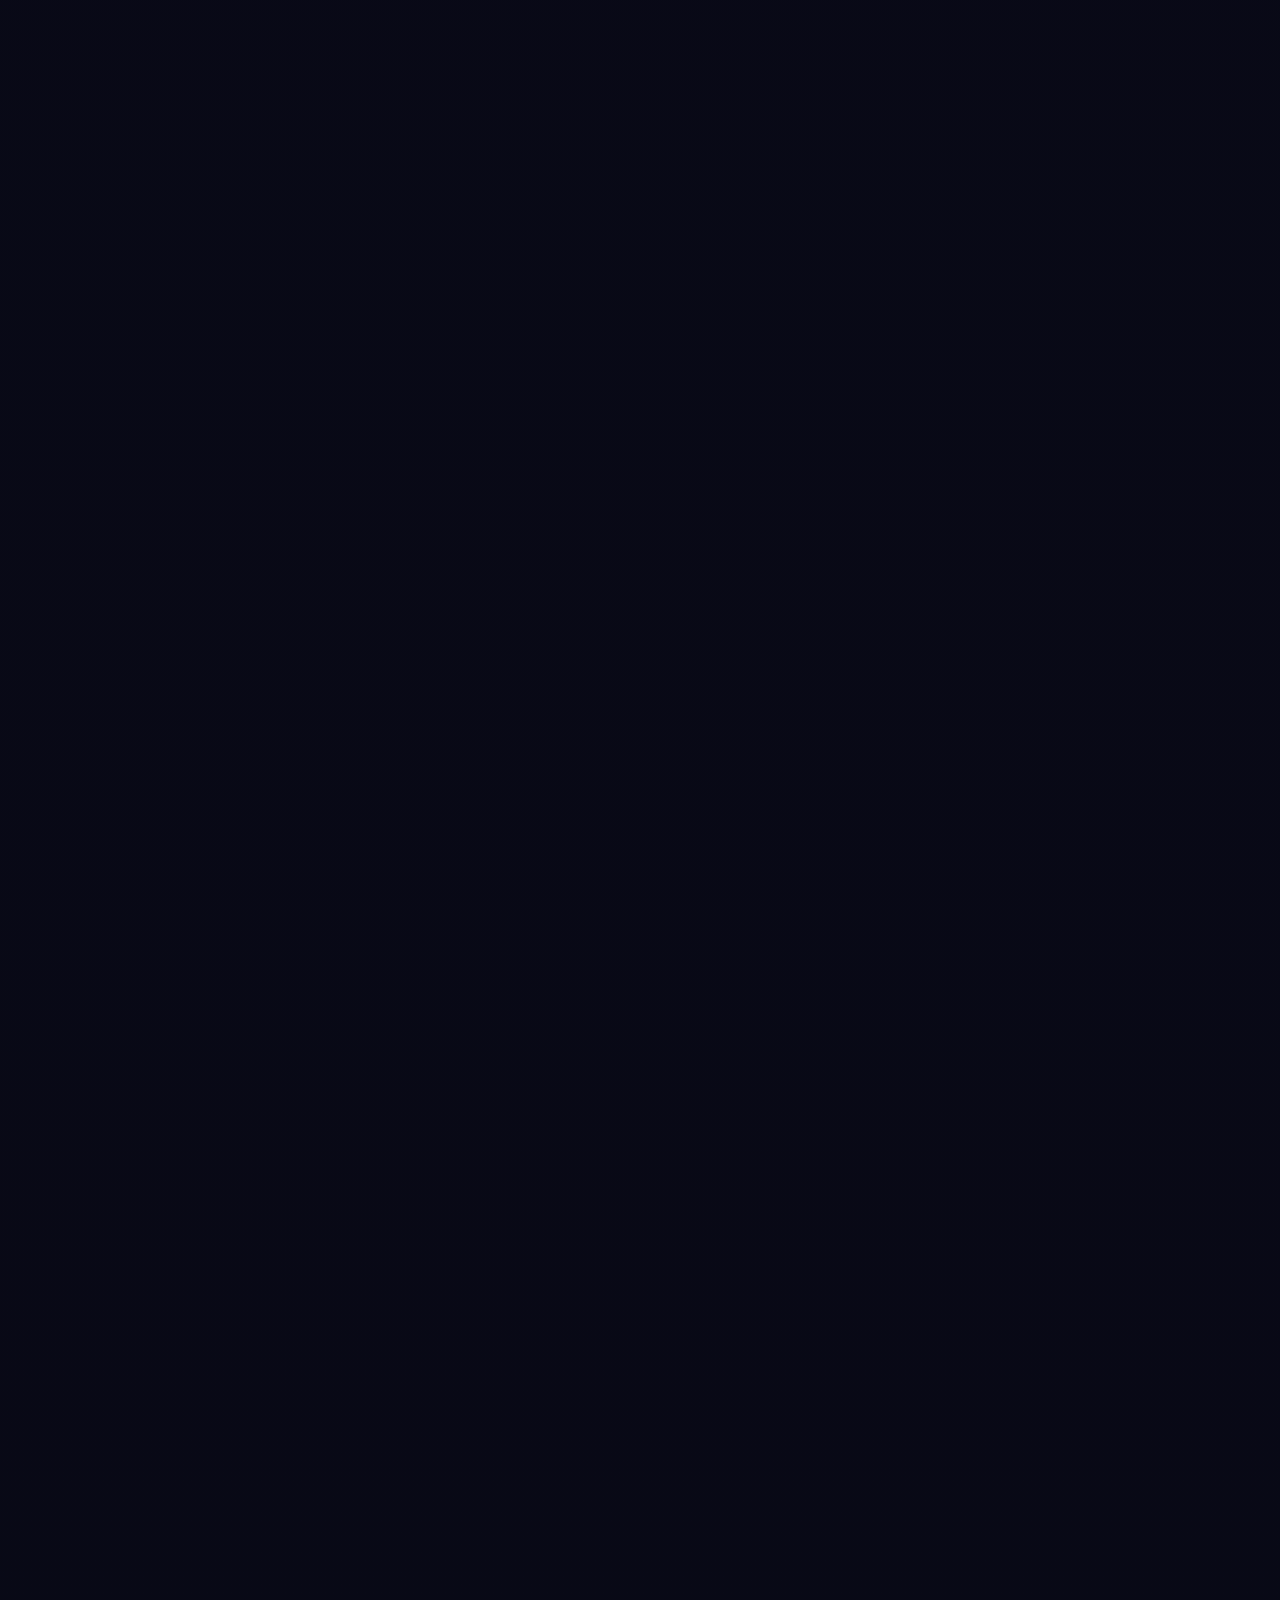
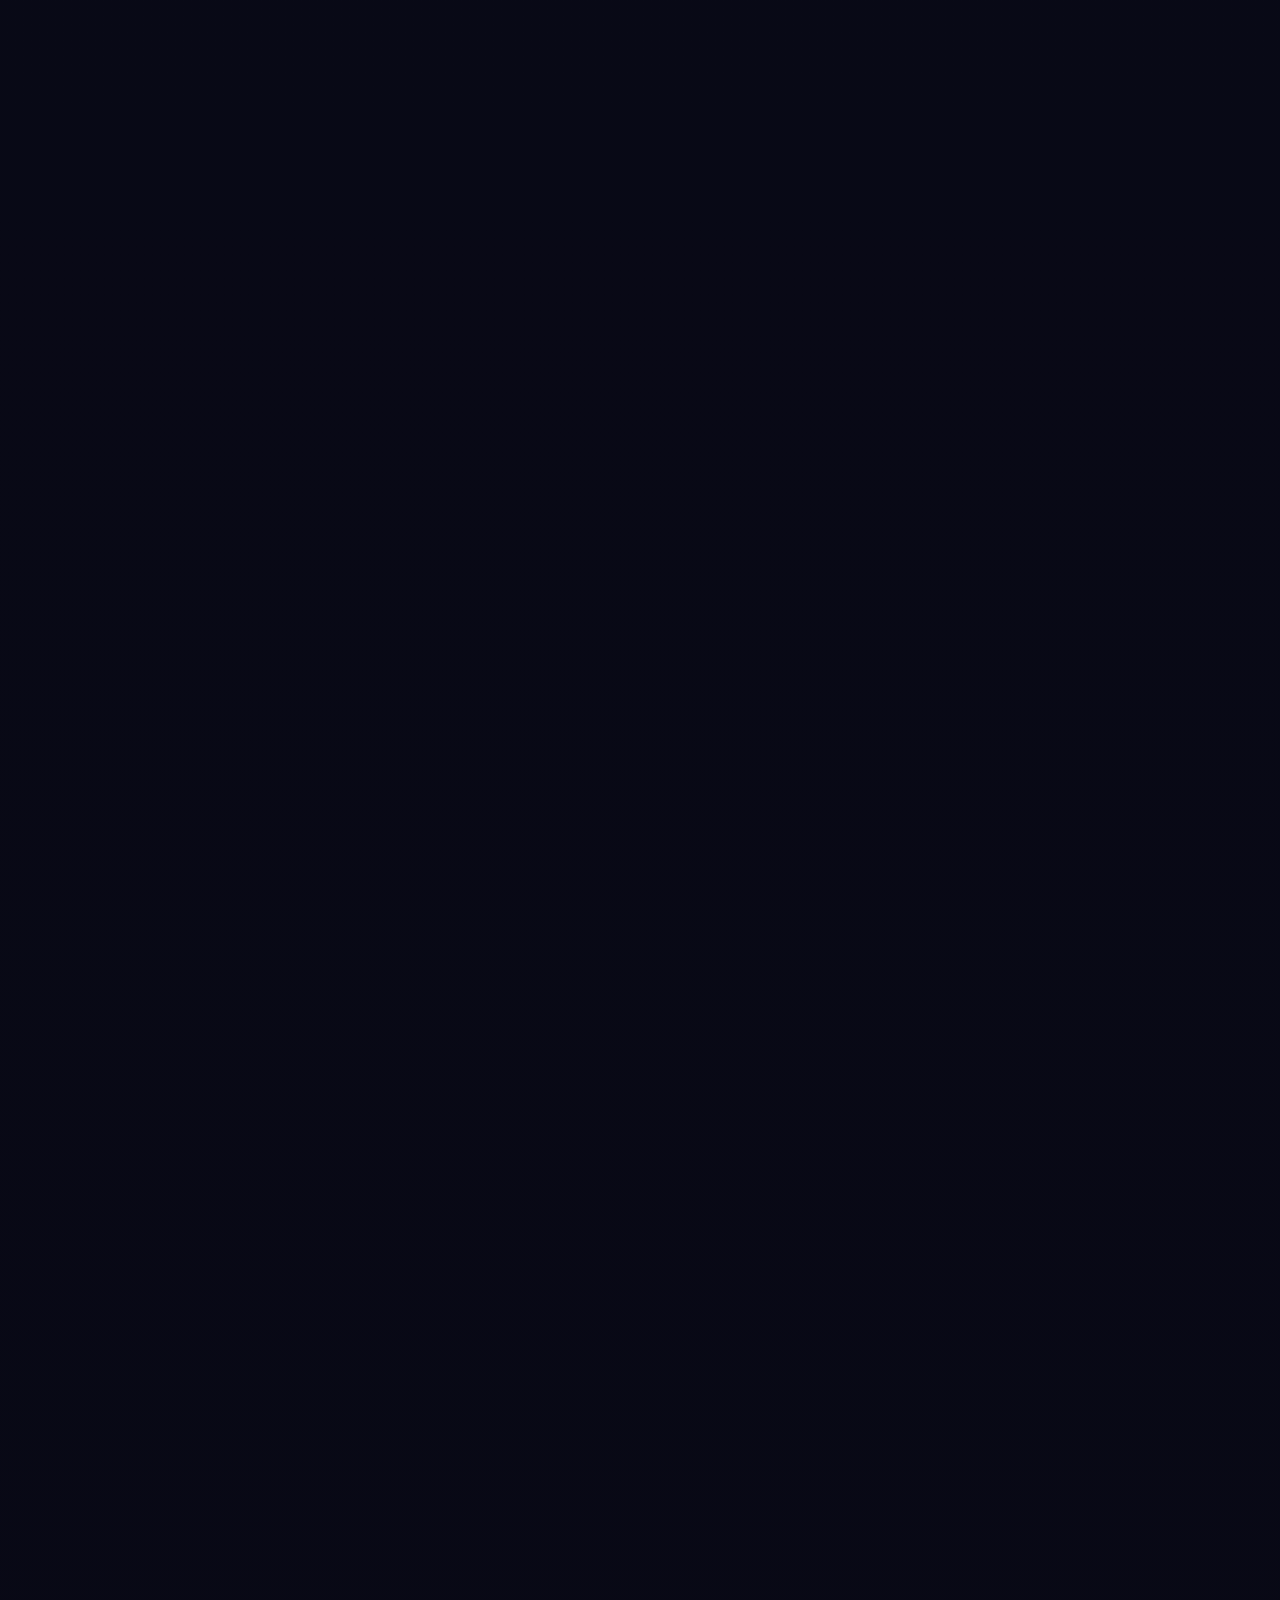
==== commit a8a3bb6a: "feat: apply lounge design and performance improvements" ====
--- a/index.html
+++ b/index.html
@@ -9,6 +9,9 @@
   <meta name="author" content="JayM3">
   <meta name="robots" content="index, follow">
   <meta name="theme-color" content="#020617">
+  <link rel="preconnect" href="https://cdn.tailwindcss.com">
+  <link rel="preconnect" href="https://fonts.googleapis.com">
+  <link rel="preconnect" href="https://fonts.gstatic.com" crossorigin>
   <link rel="canonical" href="https://jaym3.github.io/AMT-Toolkit/">
 
   <!-- Open Graph / Social Media -->
@@ -73,9 +76,26 @@
     })();
   </script>
 
+  <!-- Visual-only design direction switcher. The default is Lounge; use
+       ?design=terminal or ?design=lounge to compare the other overhauls. -->
+  <script>
+    (function() {
+      try {
+        var requestedDesign = new URLSearchParams(window.location.search).get('design');
+        var allowedDesigns = ['atlas', 'terminal', 'lounge'];
+        document.documentElement.dataset.design = allowedDesigns.indexOf(requestedDesign) >= 0
+          ? requestedDesign
+          : 'lounge';
+      } catch (e) {
+        document.documentElement.dataset.design = 'lounge';
+      }
+    })();
+  </script>
+
   <!-- Tailwind CSS CDN (v3) -->
   <script src="https://cdn.tailwindcss.com"></script>
   <script>
+    window.tailwind = window.tailwind || {};
     tailwind.config = {
       darkMode: 'class',
       theme: {
@@ -100,6 +120,7 @@
   <link rel="stylesheet" href="css/circuit_finder_compact.css?v=1">
   <link rel="stylesheet" href="css/zero_out_compact.css?v=1">
   <link rel="stylesheet" href="css/homepage.css?v=3.8">
+  <link rel="stylesheet" href="css/airline-overhaul.css?v=2">
   <style>
     body.amt-compact-mode #zero_out_standard_container { display: none !important; }
     body.amt-compact-mode #zero_out_compact_container { display: block !important; }
@@ -222,7 +243,7 @@
       
       <!-- Brand & Title (Clickable to Homepage) -->
       <a href="#home" id="header_brand_logo" onclick="switchTab('home'); return false;" class="flex items-center space-x-3 cursor-pointer group select-none" aria-label="AMT Toolkit Home">
-        <img src="icons/icon48.png" alt="AMT Toolkit Logo" class="w-8 h-8 rounded-lg shadow-md shadow-cyan-500/10 ring-1 ring-white/15 group-hover:ring-cyan-400/50 group-hover:scale-105 transition-all object-contain">
+        <img src="icons/icon48.png" alt="AMT Toolkit Logo" class="w-8 h-8 rounded-lg shadow-md shadow-cyan-500/10 ring-1 ring-white/15 group-hover:ring-cyan-400/50 group-hover:scale-105 transition-all object-contain" decoding="async">
         <div>
           <div class="flex items-center gap-2">
             <span class="text-base font-bold tracking-tight text-white group-hover:text-cyan-300 transition-colors">AMT Toolkit</span>
@@ -4704,13 +4725,13 @@
   </script>
 
   <!-- JavaScript Datasets & Logic -->
-  <script src="data/aircraft.js?v=2.3"></script>
-  <script src="data/airports.js?v=2.3"></script>
-  <script src="js/app.js?v=3.7"></script>
-  <script src="js/route_finder.js?v=2.4"></script>
-  <script src="js/circuit_finder.js?v=2.5"></script>
-  <script src="js/circuit_finder_compact.js?v=1.1"></script>
-  <script src="js/seat_config_compact.js?v=5"></script>
-  <script src="js/changelog.js?v=1"></script>
+  <script src="data/aircraft.min.js?v=1" defer></script>
+  <script src="data/airports.min.js?v=1" defer></script>
+  <script src="js/app.js?v=3.8" defer></script>
+  <script src="js/route_finder.js?v=2.5" defer></script>
+  <script src="js/circuit_finder.js?v=2.5" defer></script>
+  <script src="js/circuit_finder_compact.js?v=1.1" defer></script>
+  <script src="js/seat_config_compact.js?v=5" defer></script>
+  <script src="js/changelog.js?v=1.1" defer></script>
 </body>
 </html>
--- a/css/airline-overhaul.css
+++ b/css/airline-overhaul.css
@@ -0,0 +1,936 @@
+/*
+ * AMT Toolkit — Airline Operations visual overhaul
+ *
+ * Visual-only layer. The existing DOM, IDs, copy, data attributes and event
+ * handlers remain untouched so the calculators, saved-state flows and compact
+ * extension layouts keep working as before.
+ *
+ * Preview the three art directions with:
+ *   /?design=atlas    (default: Airport Operations)
+ *   /?design=terminal (Departure Board)
+ *   /?design=lounge   (Executive Lounge)
+ */
+
+:root,
+html[data-design="atlas"] {
+  --amt-bg: #06101b;
+  --amt-bg-deep: #030812;
+  --amt-panel: #0a1827;
+  --amt-panel-raised: #102337;
+  --amt-panel-soft: rgba(11, 29, 47, 0.88);
+  --amt-panel-glass: rgba(7, 18, 31, 0.84);
+  --amt-line: rgba(133, 174, 201, 0.18);
+  --amt-line-strong: rgba(93, 205, 227, 0.38);
+  --amt-text: #eef7fb;
+  --amt-muted: #8ca5b8;
+  --amt-subtle: #607d93;
+  --amt-accent: #39cce3;
+  --amt-accent-strong: #0799bd;
+  --amt-accent-soft: rgba(57, 204, 227, 0.13);
+  --amt-accent-ink: #03131c;
+  --amt-gold: #f3b64b;
+  --amt-positive: #5bd7a1;
+  --amt-danger: #fb858b;
+  --amt-radius: 15px;
+  --amt-radius-sm: 10px;
+  --amt-shadow: 0 24px 70px rgba(0, 0, 0, 0.32);
+  --amt-shadow-soft: 0 9px 28px rgba(0, 0, 0, 0.24);
+  --amt-grid: rgba(112, 181, 211, 0.065);
+  --amt-display: 'Inter', -apple-system, BlinkMacSystemFont, 'Segoe UI', sans-serif;
+}
+
+html[data-design="terminal"] {
+  --amt-bg: #0b1117;
+  --amt-bg-deep: #070b10;
+  --amt-panel: #111b24;
+  --amt-panel-raised: #172633;
+  --amt-panel-soft: rgba(16, 27, 37, 0.95);
+  --amt-panel-glass: rgba(11, 18, 25, 0.94);
+  --amt-line: rgba(167, 205, 216, 0.18);
+  --amt-line-strong: rgba(255, 181, 76, 0.52);
+  --amt-text: #f6f6ec;
+  --amt-muted: #9aabb0;
+  --amt-subtle: #6c7f86;
+  --amt-accent: #ffb54c;
+  --amt-accent-strong: #d9892c;
+  --amt-accent-soft: rgba(255, 181, 76, 0.12);
+  --amt-accent-ink: #191006;
+  --amt-gold: #c9e77c;
+  --amt-positive: #9be47d;
+  --amt-danger: #ff7f7f;
+  --amt-radius: 9px;
+  --amt-radius-sm: 6px;
+  --amt-shadow: 0 20px 52px rgba(0, 0, 0, 0.42);
+  --amt-shadow-soft: 0 8px 24px rgba(0, 0, 0, 0.3);
+  --amt-grid: rgba(174, 210, 217, 0.075);
+  --amt-display: 'JetBrains Mono', ui-monospace, SFMono-Regular, Menlo, Monaco, Consolas, monospace;
+}
+
+html[data-design="lounge"] {
+  --amt-bg: #0a0b1b;
+  --amt-bg-deep: #070711;
+  --amt-panel: #14152a;
+  --amt-panel-raised: #1c1d37;
+  --amt-panel-soft: rgba(20, 21, 42, 0.91);
+  --amt-panel-glass: rgba(12, 12, 29, 0.86);
+  --amt-line: rgba(190, 183, 226, 0.2);
+  --amt-line-strong: rgba(241, 139, 126, 0.46);
+  --amt-text: #fbf7f2;
+  --amt-muted: #b5afc8;
+  --amt-subtle: #817a9d;
+  --amt-accent: #f28d7f;
+  --amt-accent-strong: #cc625e;
+  --amt-accent-soft: rgba(242, 141, 127, 0.14);
+  --amt-accent-ink: #1f0e12;
+  --amt-gold: #e4c57b;
+  --amt-positive: #86d6b0;
+  --amt-danger: #f28d7f;
+  --amt-radius: 19px;
+  --amt-radius-sm: 12px;
+  --amt-shadow: 0 26px 75px rgba(0, 0, 0, 0.38);
+  --amt-shadow-soft: 0 10px 30px rgba(0, 0, 0, 0.28);
+  --amt-grid: rgba(195, 183, 230, 0.055);
+  --amt-display: 'Inter', -apple-system, BlinkMacSystemFont, 'Segoe UI', sans-serif;
+}
+
+/* -------------------------------------------------------------------------- */
+/* Global stage                                                                */
+/* -------------------------------------------------------------------------- */
+
+body {
+  background:
+    radial-gradient(circle at 8% -10%, color-mix(in srgb, var(--amt-accent) 18%, transparent), transparent 34rem),
+    radial-gradient(circle at 92% 6%, color-mix(in srgb, var(--amt-gold) 9%, transparent), transparent 30rem),
+    linear-gradient(180deg, var(--amt-bg) 0%, var(--amt-bg-deep) 72%);
+  color: var(--amt-text);
+  font-family: var(--amt-display);
+  letter-spacing: -0.01em;
+}
+
+body::before {
+  content: '';
+  position: fixed;
+  inset: 0;
+  pointer-events: none;
+  z-index: 0;
+  opacity: 0.72;
+  background-image:
+    linear-gradient(to right, var(--amt-grid) 1px, transparent 1px),
+    linear-gradient(to bottom, var(--amt-grid) 1px, transparent 1px);
+  background-size: 48px 48px;
+  mask-image: linear-gradient(to bottom, black, transparent 86%);
+}
+
+body::after {
+  content: '';
+  position: fixed;
+  left: 0;
+  right: 0;
+  bottom: 0;
+  height: 1px;
+  pointer-events: none;
+  z-index: 4;
+  background: linear-gradient(90deg, transparent, var(--amt-accent), transparent);
+  opacity: 0.28;
+}
+
+body > main,
+body > footer {
+  position: relative;
+  z-index: 1;
+}
+
+body > header {
+  position: sticky !important;
+  z-index: 30;
+}
+
+::selection {
+  background: var(--amt-accent);
+  color: var(--amt-accent-ink);
+}
+
+/* Full web shell: compact extension mode intentionally keeps its dense layout. */
+body:not(.amt-compact-mode) > header {
+  backdrop-filter: blur(12px);
+  -webkit-backdrop-filter: blur(12px);
+  background: color-mix(in srgb, var(--amt-bg-deep) 88%, transparent) !important;
+  border-bottom: 1px solid var(--amt-line) !important;
+  box-shadow: 0 10px 30px rgba(0, 0, 0, 0.18);
+}
+
+body:not(.amt-compact-mode) > header::after {
+  content: '';
+  position: absolute;
+  left: 0;
+  right: 0;
+  bottom: -1px;
+  height: 1px;
+  background: linear-gradient(90deg, transparent 4%, var(--amt-accent) 42%, var(--amt-gold) 58%, transparent 96%);
+  opacity: 0.45;
+}
+
+body:not(.amt-compact-mode) > header > div {
+  width: min(1440px, calc(100% - 48px));
+  max-width: none !important;
+  padding: 14px 0 !important;
+  gap: 20px !important;
+}
+
+body:not(.amt-compact-mode) > main {
+  max-width: 1440px !important;
+  padding-top: 34px !important;
+  padding-bottom: 50px !important;
+}
+
+#header_brand_logo {
+  min-width: 214px;
+  gap: 11px !important;
+}
+
+#header_brand_logo img {
+  width: 40px !important;
+  height: 40px !important;
+  border-radius: 12px !important;
+  border: 1px solid color-mix(in srgb, var(--amt-accent) 42%, transparent);
+  background: var(--amt-panel);
+  box-shadow: 0 0 0 4px color-mix(in srgb, var(--amt-accent) 8%, transparent), 0 8px 24px rgba(0, 0, 0, 0.28) !important;
+}
+
+#header_brand_logo .text-base {
+  color: var(--amt-text) !important;
+  font-size: 0.98rem !important;
+  letter-spacing: 0.01em;
+}
+
+#header_brand_logo .text-xs {
+  color: var(--amt-subtle) !important;
+  font-size: 0.64rem !important;
+  letter-spacing: 0.05em;
+  text-transform: uppercase;
+}
+
+body:not(.amt-compact-mode) header nav {
+  flex: 1 1 auto;
+  justify-content: center;
+  padding: 4px;
+  border: 1px solid var(--amt-line);
+  border-radius: 12px;
+  background: color-mix(in srgb, var(--amt-panel) 76%, transparent);
+  box-shadow: inset 0 1px 0 rgba(255, 255, 255, 0.03);
+}
+
+body:not(.amt-compact-mode) header nav button {
+  min-height: 34px;
+  border-radius: 8px !important;
+  padding: 0 12px !important;
+  color: var(--amt-muted) !important;
+  border-color: transparent !important;
+  font-size: 0.69rem !important;
+  letter-spacing: 0.01em;
+  transition: background 160ms ease, color 160ms ease, box-shadow 160ms ease, transform 160ms ease;
+}
+
+body:not(.amt-compact-mode) header nav button:hover {
+  color: var(--amt-text) !important;
+  background: color-mix(in srgb, var(--amt-accent) 9%, transparent) !important;
+}
+
+body:not(.amt-compact-mode) header nav button.tab-btn-active {
+  color: var(--amt-accent) !important;
+  background: var(--amt-accent-soft) !important;
+  border-color: color-mix(in srgb, var(--amt-accent) 30%, transparent) !important;
+  box-shadow: inset 0 0 0 1px color-mix(in srgb, var(--amt-accent) 8%, transparent), 0 4px 12px rgba(0, 0, 0, 0.16) !important;
+}
+
+body:not(.amt-compact-mode) header nav .pulse-dot {
+  background: var(--amt-accent) !important;
+  box-shadow: 0 0 0 3px color-mix(in srgb, var(--amt-accent) 12%, transparent);
+}
+
+#btn_open_sync_modal,
+#header_get_addon {
+  min-height: 34px;
+  border-radius: 9px !important;
+  border-color: var(--amt-line) !important;
+  background: var(--amt-panel) !important;
+  color: var(--amt-muted) !important;
+}
+
+#btn_open_sync_modal:hover,
+#header_get_addon:hover {
+  border-color: color-mix(in srgb, var(--amt-accent) 50%, transparent) !important;
+  background: var(--amt-accent-soft) !important;
+  color: var(--amt-text) !important;
+}
+
+#header_get_addon {
+  background: var(--amt-accent) !important;
+  color: var(--amt-accent-ink) !important;
+  border-color: color-mix(in srgb, var(--amt-accent) 65%, transparent) !important;
+}
+
+#header_get_addon:hover {
+  background: color-mix(in srgb, var(--amt-accent) 84%, white) !important;
+  color: var(--amt-accent-ink) !important;
+}
+
+/* Shared surfaces */
+.glass-panel,
+.glass-card {
+  background: linear-gradient(145deg, color-mix(in srgb, var(--amt-panel) 96%, transparent), color-mix(in srgb, var(--amt-bg-deep) 92%, transparent)) !important;
+  border-color: var(--amt-line) !important;
+  box-shadow: var(--amt-shadow-soft) !important;
+  backdrop-filter: none;
+  -webkit-backdrop-filter: none;
+}
+
+.glass-panel {
+  border-radius: var(--amt-radius) !important;
+}
+
+.glass-card {
+  border-radius: var(--amt-radius-sm) !important;
+}
+
+.glass-panel:hover,
+.glass-card:hover {
+  border-color: color-mix(in srgb, var(--amt-accent) 35%, var(--amt-line)) !important;
+}
+
+/* -------------------------------------------------------------------------- */
+/* Homepage / command deck                                                     */
+/* -------------------------------------------------------------------------- */
+
+#view_home {
+  position: relative;
+}
+
+
+.hero-carousel {
+  backdrop-filter: blur(10px);
+  -webkit-backdrop-filter: blur(10px);
+  min-height: 400px !important;
+  overflow: hidden;
+  border-radius: 22px !important;
+  border: 1px solid var(--amt-line-strong) !important;
+  background:
+    linear-gradient(106deg, color-mix(in srgb, var(--amt-panel) 96%, transparent) 0%, color-mix(in srgb, var(--amt-bg-deep) 92%, transparent) 68%),
+    radial-gradient(circle at 80% 55%, color-mix(in srgb, var(--amt-accent) 12%, transparent), transparent 22rem) !important;
+  box-shadow: var(--amt-shadow) !important;
+}
+
+.hero-carousel::before {
+  content: '';
+  position: absolute;
+  inset: 0;
+  pointer-events: none;
+  opacity: 0.68;
+  background:
+    linear-gradient(90deg, transparent 0 58%, color-mix(in srgb, var(--amt-accent) 10%, transparent) 58% 58.1%, transparent 58.1%),
+    repeating-linear-gradient(90deg, transparent 0 74px, color-mix(in srgb, var(--amt-accent) 9%, transparent) 74px 75px),
+    repeating-linear-gradient(0deg, transparent 0 47px, color-mix(in srgb, var(--amt-accent) 6%, transparent) 47px 48px);
+  mask-image: linear-gradient(90deg, transparent, black 17%, black 82%, transparent);
+}
+
+.hero-carousel::after {
+  content: '';
+  position: absolute;
+  left: 0;
+  right: 0;
+  bottom: 0;
+  height: 3px;
+  background: linear-gradient(90deg, var(--amt-accent), color-mix(in srgb, var(--amt-accent) 18%, transparent) 62%, transparent);
+  opacity: 0.85;
+}
+
+.hero-carousel .slide > .grid {
+  min-height: 400px !important;
+}
+
+.hero-carousel .slide > .grid > div:first-child {
+  padding: clamp(30px, 4vw, 58px) !important;
+}
+
+.hero-carousel h1 {
+  max-width: 650px;
+  color: var(--amt-text) !important;
+  font-size: clamp(2.25rem, 4.1vw, 4.45rem) !important;
+  line-height: 0.99 !important;
+  letter-spacing: -0.065em !important;
+}
+
+.hero-carousel h1 .cyan,
+.hero-carousel .cyan {
+  color: var(--amt-accent) !important;
+}
+
+.hero-carousel .slide > .grid > div:first-child > div:first-child {
+  color: var(--amt-accent) !important;
+  background: var(--amt-accent-soft) !important;
+  border-color: color-mix(in srgb, var(--amt-accent) 38%, transparent) !important;
+  letter-spacing: 0.16em;
+}
+
+.hero-carousel .slide > .grid > div:first-child > p {
+  max-width: 470px;
+  color: var(--amt-muted) !important;
+  font-size: 0.82rem !important;
+  line-height: 1.8 !important;
+}
+
+.hero-carousel .slide > .grid > div:first-child a,
+.hero-carousel .slide > .grid > div:first-child button {
+  min-height: 40px;
+  border-radius: 9px !important;
+  padding-inline: 15px !important;
+}
+
+.hero-carousel .slide > .grid > div:first-child a {
+  background: var(--amt-accent) !important;
+  color: var(--amt-accent-ink) !important;
+  box-shadow: 0 9px 24px color-mix(in srgb, var(--amt-accent) 20%, transparent) !important;
+}
+
+.hero-carousel .slide > .grid > div:first-child button {
+  background: color-mix(in srgb, var(--amt-panel-raised) 84%, transparent) !important;
+  border-color: var(--amt-line) !important;
+  color: var(--amt-text) !important;
+}
+
+.hero-carousel .slide > .grid > div:first-child kbd {
+  background: color-mix(in srgb, var(--amt-bg-deep) 82%, transparent) !important;
+  border-color: var(--amt-line) !important;
+  color: var(--amt-gold) !important;
+}
+
+/* The fake game/side-panel artwork in the hero is treated like a live ops
+   monitor, not a generic card. */
+.hero-carousel .slide > .grid > div:last-child {
+  padding: 21px 28px 21px 6px !important;
+}
+
+.hero-carousel .slide > .grid > div:last-child > div {
+  border-radius: 16px !important;
+  border-color: var(--amt-line-strong) !important;
+  background: color-mix(in srgb, var(--amt-bg-deep) 94%, transparent) !important;
+  box-shadow: 0 22px 45px rgba(0, 0, 0, 0.38), inset 0 1px 0 rgba(255, 255, 255, 0.04) !important;
+}
+
+.hero-carousel .slide-dot {
+  background: color-mix(in srgb, var(--amt-muted) 42%, transparent) !important;
+}
+
+.hero-carousel .slide-dot.active {
+  background: var(--amt-accent) !important;
+  box-shadow: 0 0 0 4px color-mix(in srgb, var(--amt-accent) 14%, transparent), 0 0 18px color-mix(in srgb, var(--amt-accent) 38%, transparent) !important;
+}
+
+.tool-section {
+  margin-top: 42px !important;
+}
+
+.tool-section-header {
+  margin-bottom: 17px !important;
+  align-items: flex-end !important;
+}
+
+.tool-section-header h2,
+#install-guide h2,
+#homepage_changelog_section h2 {
+  color: var(--amt-text) !important;
+  letter-spacing: -0.045em !important;
+}
+
+.tool-section-header p,
+.section-heading p,
+#install-guide p {
+  color: var(--amt-muted) !important;
+}
+
+.kofi-support {
+  border-color: color-mix(in srgb, var(--amt-gold) 30%, transparent) !important;
+  background: linear-gradient(135deg, color-mix(in srgb, var(--amt-gold) 9%, var(--amt-panel)), var(--amt-panel)) !important;
+  box-shadow: none !important;
+}
+
+.kofi-support:hover {
+  border-color: color-mix(in srgb, var(--amt-gold) 65%, transparent) !important;
+  box-shadow: 0 10px 28px color-mix(in srgb, var(--amt-gold) 10%, transparent) !important;
+}
+
+.tools-grid {
+  gap: 13px !important;
+}
+
+.tool-card {
+  min-height: 238px;
+  padding: 19px 18px 0 !important;
+  border-radius: var(--amt-radius) !important;
+  border-color: var(--amt-line) !important;
+  background: linear-gradient(145deg, color-mix(in srgb, var(--amt-panel) 96%, transparent), color-mix(in srgb, var(--amt-bg-deep) 92%, transparent)) !important;
+  box-shadow: var(--amt-shadow-soft);
+  position: relative;
+  overflow: hidden;
+  contain: layout paint;
+}
+
+.tool-card::before {
+  content: '';
+  position: absolute;
+  left: 0;
+  top: 0;
+  right: 0;
+  height: 3px;
+  background: var(--tool-color, var(--amt-accent));
+  opacity: 0.82;
+}
+
+.tool-card:hover {
+  transform: translateY(-5px) !important;
+  border-color: color-mix(in srgb, var(--tool-color, var(--amt-accent)) 62%, var(--amt-line)) !important;
+  background: linear-gradient(145deg, color-mix(in srgb, var(--tool-color, var(--amt-accent)) 11%, var(--amt-panel)), var(--amt-bg-deep)) !important;
+  box-shadow: 0 18px 36px rgba(0, 0, 0, 0.34), 0 0 0 1px color-mix(in srgb, var(--tool-color, var(--amt-accent)) 10%, transparent) !important;
+}
+
+.tool-icon {
+  width: 42px !important;
+  height: 42px !important;
+  border-radius: 12px !important;
+  background: color-mix(in srgb, var(--tool-color, var(--amt-accent)) 12%, var(--amt-panel)) !important;
+  border-color: color-mix(in srgb, var(--tool-color, var(--amt-accent)) 34%, transparent) !important;
+}
+
+.tool-card h3 {
+  margin-top: 18px !important;
+  color: var(--amt-text) !important;
+  font-size: 1rem !important;
+}
+
+.tool-card > p {
+  color: var(--amt-muted) !important;
+  font-size: 0.72rem !important;
+  line-height: 1.75 !important;
+}
+
+.tool-tags span {
+  background: color-mix(in srgb, var(--amt-panel-raised) 70%, transparent) !important;
+  border-color: var(--amt-line) !important;
+  color: var(--amt-subtle) !important;
+}
+
+.tool-link {
+  border-top-color: var(--amt-line) !important;
+  color: var(--tool-color, var(--amt-accent)) !important;
+  letter-spacing: 0.01em;
+}
+
+#install-guide {
+  margin-top: 55px;
+  padding-top: 0 !important;
+}
+
+/* Defer layout/paint work for homepage content below the first viewport. */
+#install-guide,
+#homepage_changelog_section {
+  content-visibility: auto;
+  contain-intrinsic-size: 640px;
+}
+
+#install-guide > div:first-child > span {
+  color: var(--amt-accent) !important;
+  letter-spacing: 0.2em !important;
+}
+
+#install-guide .glass-card {
+  min-height: 214px;
+  border-color: var(--amt-line) !important;
+}
+
+#install-guide code,
+#install-guide .font-mono {
+  color: var(--amt-accent) !important;
+}
+
+#homepage_changelog_section {
+  margin-top: 18px;
+}
+
+#homepage_changelog_section .glass-panel {
+  border-color: var(--amt-line) !important;
+}
+
+/* -------------------------------------------------------------------------- */
+/* Tool views: clear hierarchy, runway-like rails and denser scan pattern      */
+/* -------------------------------------------------------------------------- */
+
+body:not(.amt-compact-mode) #view_zero_out,
+body:not(.amt-compact-mode) #view_seat_config,
+body:not(.amt-compact-mode) #view_route_finder,
+body:not(.amt-compact-mode) #view_circuit_finder {
+  --amt-section-gap: 18px;
+  position: relative;
+}
+
+body:not(.amt-compact-mode) #view_zero_out::before,
+body:not(.amt-compact-mode) #view_seat_config::before,
+body:not(.amt-compact-mode) #view_route_finder::before,
+body:not(.amt-compact-mode) #view_circuit_finder::before {
+  content: '';
+  display: block;
+  height: 2px;
+  margin-bottom: 19px;
+  background: linear-gradient(90deg, var(--amt-accent), color-mix(in srgb, var(--amt-accent) 20%, transparent) 52%, transparent 96%);
+  opacity: 0.8;
+}
+
+body:not(.amt-compact-mode) #view_zero_out > .glass-panel,
+body:not(.amt-compact-mode) #view_seat_config > .glass-panel,
+body:not(.amt-compact-mode) #view_route_finder .glass-panel,
+body:not(.amt-compact-mode) #view_circuit_finder .glass-panel,
+body:not(.amt-compact-mode) #view_route_finder details,
+body:not(.amt-compact-mode) #view_circuit_finder details {
+  border-color: var(--amt-line) !important;
+  box-shadow: var(--amt-shadow-soft) !important;
+}
+
+body:not(.amt-compact-mode) #view_zero_out h2,
+body:not(.amt-compact-mode) #view_seat_config h2,
+body:not(.amt-compact-mode) #view_route_finder h2,
+body:not(.amt-compact-mode) #view_circuit_finder h2 {
+  color: var(--amt-text) !important;
+  letter-spacing: -0.04em;
+}
+
+body:not(.amt-compact-mode) #view_zero_out h3,
+body:not(.amt-compact-mode) #view_seat_config h3,
+body:not(.amt-compact-mode) #view_route_finder h3,
+body:not(.amt-compact-mode) #view_circuit_finder h3 {
+  color: var(--amt-text) !important;
+}
+
+body:not(.amt-compact-mode) #view_zero_out p,
+body:not(.amt-compact-mode) #view_seat_config p,
+body:not(.amt-compact-mode) #view_route_finder p,
+body:not(.amt-compact-mode) #view_circuit_finder p {
+  color: var(--amt-muted);
+}
+
+body:not(.amt-compact-mode) #view_zero_out input:not([type="checkbox"]):not([type="radio"]),
+body:not(.amt-compact-mode) #view_zero_out select,
+body:not(.amt-compact-mode) #view_zero_out textarea,
+body:not(.amt-compact-mode) #view_seat_config input:not([type="checkbox"]):not([type="radio"]),
+body:not(.amt-compact-mode) #view_seat_config select,
+body:not(.amt-compact-mode) #view_seat_config textarea,
+body:not(.amt-compact-mode) #view_route_finder input:not([type="checkbox"]):not([type="radio"]),
+body:not(.amt-compact-mode) #view_route_finder select,
+body:not(.amt-compact-mode) #view_route_finder textarea,
+body:not(.amt-compact-mode) #view_circuit_finder input:not([type="checkbox"]):not([type="radio"]),
+body:not(.amt-compact-mode) #view_circuit_finder select,
+body:not(.amt-compact-mode) #view_circuit_finder textarea {
+  background: color-mix(in srgb, var(--amt-bg-deep) 74%, var(--amt-panel)) !important;
+  border-color: var(--amt-line) !important;
+  border-radius: var(--amt-radius-sm) !important;
+  color: var(--amt-text) !important;
+  min-height: 37px;
+  box-shadow: inset 0 1px 0 rgba(255, 255, 255, 0.025);
+}
+
+body:not(.amt-compact-mode) #view_zero_out input:not([type="checkbox"]):not([type="radio"]):focus,
+body:not(.amt-compact-mode) #view_zero_out select:focus,
+body:not(.amt-compact-mode) #view_seat_config input:not([type="checkbox"]):not([type="radio"]):focus,
+body:not(.amt-compact-mode) #view_seat_config select:focus,
+body:not(.amt-compact-mode) #view_route_finder input:not([type="checkbox"]):not([type="radio"]):focus,
+body:not(.amt-compact-mode) #view_route_finder select:focus,
+body:not(.amt-compact-mode) #view_circuit_finder input:not([type="checkbox"]):not([type="radio"]):focus,
+body:not(.amt-compact-mode) #view_circuit_finder select:focus {
+  border-color: var(--amt-accent) !important;
+  box-shadow: 0 0 0 3px color-mix(in srgb, var(--amt-accent) 13%, transparent) !important;
+  outline: none;
+}
+
+body:not(.amt-compact-mode) #view_zero_out button,
+body:not(.amt-compact-mode) #view_seat_config button,
+body:not(.amt-compact-mode) #view_route_finder button,
+body:not(.amt-compact-mode) #view_circuit_finder button {
+  border-radius: var(--amt-radius-sm) !important;
+}
+
+body:not(.amt-compact-mode) #view_zero_out button:focus-visible,
+body:not(.amt-compact-mode) #view_seat_config button:focus-visible,
+body:not(.amt-compact-mode) #view_route_finder button:focus-visible,
+body:not(.amt-compact-mode) #view_circuit_finder button:focus-visible,
+body:not(.amt-compact-mode) header button:focus-visible,
+body:not(.amt-compact-mode) a:focus-visible {
+  outline: 2px solid var(--amt-accent) !important;
+  outline-offset: 3px;
+}
+
+/* Control headers read like section labels in an operations console. */
+body:not(.amt-compact-mode) #view_zero_out .border-b,
+body:not(.amt-compact-mode) #view_seat_config .border-b,
+body:not(.amt-compact-mode) #view_route_finder .border-b,
+body:not(.amt-compact-mode) #view_circuit_finder .border-b {
+  border-color: var(--amt-line) !important;
+}
+
+body:not(.amt-compact-mode) #view_route_finder .grid > .glass-panel,
+body:not(.amt-compact-mode) #view_circuit_finder .grid > .glass-panel {
+  min-height: 100%;
+}
+
+body:not(.amt-compact-mode) #view_route_finder .grid,
+body:not(.amt-compact-mode) #view_circuit_finder .grid {
+  align-items: stretch;
+}
+
+/* KPI strips */
+body:not(.amt-compact-mode) #view_zero_out [class*="grid-cols-4"] > div,
+body:not(.amt-compact-mode) #view_seat_config [class*="grid-cols-4"] > div,
+body:not(.amt-compact-mode) #view_route_finder [class*="grid-cols-4"] > div,
+body:not(.amt-compact-mode) #view_circuit_finder [class*="grid-cols-4"] > div {
+  border-color: var(--amt-line) !important;
+}
+
+/* Tables and timelines keep a strong visual axis for scanning. */
+body:not(.amt-compact-mode) table {
+  border-collapse: separate !important;
+  border-spacing: 0 !important;
+}
+
+body:not(.amt-compact-mode) thead th {
+  color: var(--amt-subtle) !important;
+  background: color-mix(in srgb, var(--amt-bg-deep) 72%, var(--amt-panel)) !important;
+  border-bottom-color: var(--amt-line) !important;
+  font-family: 'JetBrains Mono', ui-monospace, monospace;
+  font-size: 0.62rem !important;
+  letter-spacing: 0.07em;
+  text-transform: uppercase;
+}
+
+body:not(.amt-compact-mode) tbody tr {
+  border-color: var(--amt-line) !important;
+  transition: background 160ms ease;
+}
+
+body:not(.amt-compact-mode) tbody tr:hover {
+  background: color-mix(in srgb, var(--amt-accent) 5%, transparent) !important;
+}
+
+body:not(.amt-compact-mode) .timeline-day-track {
+  height: 39px;
+  background: color-mix(in srgb, var(--amt-bg-deep) 86%, var(--amt-panel)) !important;
+  border-color: var(--amt-line) !important;
+}
+
+body:not(.amt-compact-mode) .timeline-flight-block {
+  border-radius: 6px;
+  box-shadow: 0 4px 12px rgba(0, 0, 0, 0.32), inset 0 1px 0 rgba(255, 255, 255, 0.22);
+}
+
+/* Drawer / modal treatment stays within the same airport-control language. */
+body:not(.amt-compact-mode) [id$="_modal_backdrop"],
+body:not(.amt-compact-mode) [id*="_modal_backdrop"] {
+  background: rgba(2, 8, 18, 0.78) !important;
+  backdrop-filter: blur(9px);
+}
+
+body:not(.amt-compact-mode) [id$="_modal_backdrop"] > div,
+body:not(.amt-compact-mode) [id*="_modal_backdrop"] > div {
+  border-color: var(--amt-line-strong) !important;
+  border-radius: var(--amt-radius) !important;
+  background: var(--amt-panel) !important;
+  box-shadow: var(--amt-shadow) !important;
+}
+
+/* Footer */
+body:not(.amt-compact-mode) > footer {
+  background: color-mix(in srgb, var(--amt-bg-deep) 88%, transparent) !important;
+  border-color: var(--amt-line) !important;
+}
+
+body:not(.amt-compact-mode) > footer a:hover {
+  color: var(--amt-accent) !important;
+}
+
+/* -------------------------------------------------------------------------- */
+/* Art-direction variants                                                      */
+/* -------------------------------------------------------------------------- */
+
+html[data-design="terminal"] body:not(.amt-compact-mode) > header > div {
+  padding-block: 10px !important;
+}
+
+html[data-design="terminal"] #header_brand_logo .text-base,
+html[data-design="terminal"] body:not(.amt-compact-mode) header nav button,
+html[data-design="terminal"] .tool-category,
+html[data-design="terminal"] .section-kicker {
+  font-family: 'JetBrains Mono', ui-monospace, monospace !important;
+  text-transform: uppercase;
+  letter-spacing: 0.08em;
+}
+
+html[data-design="terminal"] .hero-carousel {
+  border-radius: 10px !important;
+  background: linear-gradient(112deg, #121c24, #0a1015 70%) !important;
+}
+
+html[data-design="terminal"] .hero-carousel::before {
+  opacity: 0.8;
+  background:
+    repeating-linear-gradient(90deg, transparent 0 94px, rgba(255, 181, 76, 0.08) 94px 95px),
+    repeating-linear-gradient(0deg, transparent 0 38px, rgba(255, 181, 76, 0.055) 38px 39px);
+}
+
+html[data-design="terminal"] .hero-carousel h1 {
+  max-width: 620px;
+  font-size: clamp(2rem, 3.75vw, 3.75rem) !important;
+  letter-spacing: -0.07em !important;
+}
+
+html[data-design="terminal"] .hero-carousel .slide > .grid > div:last-child > div,
+html[data-design="terminal"] .tool-card,
+html[data-design="terminal"] .glass-panel,
+html[data-design="terminal"] .glass-card {
+  border-radius: 8px !important;
+}
+
+
+html[data-design="lounge"] body::before {
+  background-image:
+    radial-gradient(circle at 20% 30%, rgba(242, 141, 127, 0.08) 0 1px, transparent 1px),
+    radial-gradient(circle at 70% 65%, rgba(228, 197, 123, 0.08) 0 1px, transparent 1px);
+  background-size: 31px 31px, 47px 47px;
+  mask-image: linear-gradient(to bottom, black, transparent 93%);
+}
+
+html[data-design="lounge"] #header_brand_logo img {
+  border-radius: 14px !important;
+}
+
+html[data-design="lounge"] body:not(.amt-compact-mode) header nav {
+  border-radius: 999px;
+  padding-inline: 6px;
+}
+
+html[data-design="lounge"] body:not(.amt-compact-mode) header nav button {
+  border-radius: 999px !important;
+}
+
+html[data-design="lounge"] .hero-carousel {
+  border-radius: 26px !important;
+  background:
+    linear-gradient(111deg, rgba(20, 21, 42, 0.97), rgba(10, 10, 25, 0.94) 66%),
+    radial-gradient(circle at 82% 54%, rgba(242, 141, 127, 0.12), transparent 25rem) !important;
+}
+
+html[data-design="lounge"] .hero-carousel h1 {
+  font-size: clamp(2.35rem, 4vw, 4.55rem) !important;
+  letter-spacing: -0.075em !important;
+}
+
+html[data-design="lounge"] .tool-card,
+html[data-design="lounge"] .glass-panel,
+html[data-design="lounge"] .glass-card {
+  box-shadow: 0 18px 42px rgba(0, 0, 0, 0.24), inset 0 1px 0 rgba(255, 255, 255, 0.035) !important;
+}
+
+html[data-design="lounge"] .tool-card::before {
+  height: 4px;
+  opacity: 0.6;
+}
+
+/* -------------------------------------------------------------------------- */
+/* Responsive and accessibility guardrails                                    */
+/* -------------------------------------------------------------------------- */
+
+@media (max-width: 1120px) {
+  body:not(.amt-compact-mode) > header > div {
+    width: min(100% - 32px, 1440px);
+    flex-wrap: wrap;
+  }
+
+  #header_brand_logo {
+    min-width: auto;
+  }
+
+  body:not(.amt-compact-mode) header nav {
+    order: 3;
+    flex-basis: 100%;
+    justify-content: flex-start;
+    overflow-x: auto;
+  }
+
+  body:not(.amt-compact-mode) header nav button {
+    flex: 0 0 auto;
+  }
+}
+
+@media (max-width: 720px) {
+  body:not(.amt-compact-mode) > main {
+    padding-top: 22px !important;
+    padding-inline: 15px !important;
+  }
+
+  body:not(.amt-compact-mode) > header > div {
+    width: calc(100% - 28px);
+    gap: 11px !important;
+  }
+
+  #btn_open_sync_modal,
+  #header_get_addon {
+    padding-inline: 10px !important;
+  }
+
+  .hero-carousel,
+  .hero-carousel .slide > .grid {
+    min-height: 0 !important;
+  }
+
+  .hero-carousel .slide > .grid > div:first-child {
+    padding: 30px 23px 24px !important;
+  }
+
+  .hero-carousel h1 {
+    font-size: clamp(2.2rem, 11vw, 3.35rem) !important;
+  }
+
+  .hero-carousel .slide > .grid > div:last-child {
+    padding: 7px 15px 22px !important;
+  }
+
+  .tool-section-header {
+    align-items: flex-start !important;
+    flex-direction: column;
+  }
+
+  .kofi-support {
+    width: 100%;
+  }
+
+  .tools-grid {
+    grid-template-columns: 1fr 1fr !important;
+  }
+}
+
+@media (max-width: 460px) {
+  .tools-grid {
+    grid-template-columns: 1fr !important;
+  }
+
+  .tool-card {
+    min-height: 205px;
+  }
+
+  #header_brand_logo .text-xs {
+    display: none !important;
+  }
+}
+
+@media (prefers-reduced-motion: reduce) {
+  body *, body *::before, body *::after {
+    scroll-behavior: auto !important;
+    transition-duration: 0.001ms !important;
+    animation-duration: 0.001ms !important;
+  }
+}
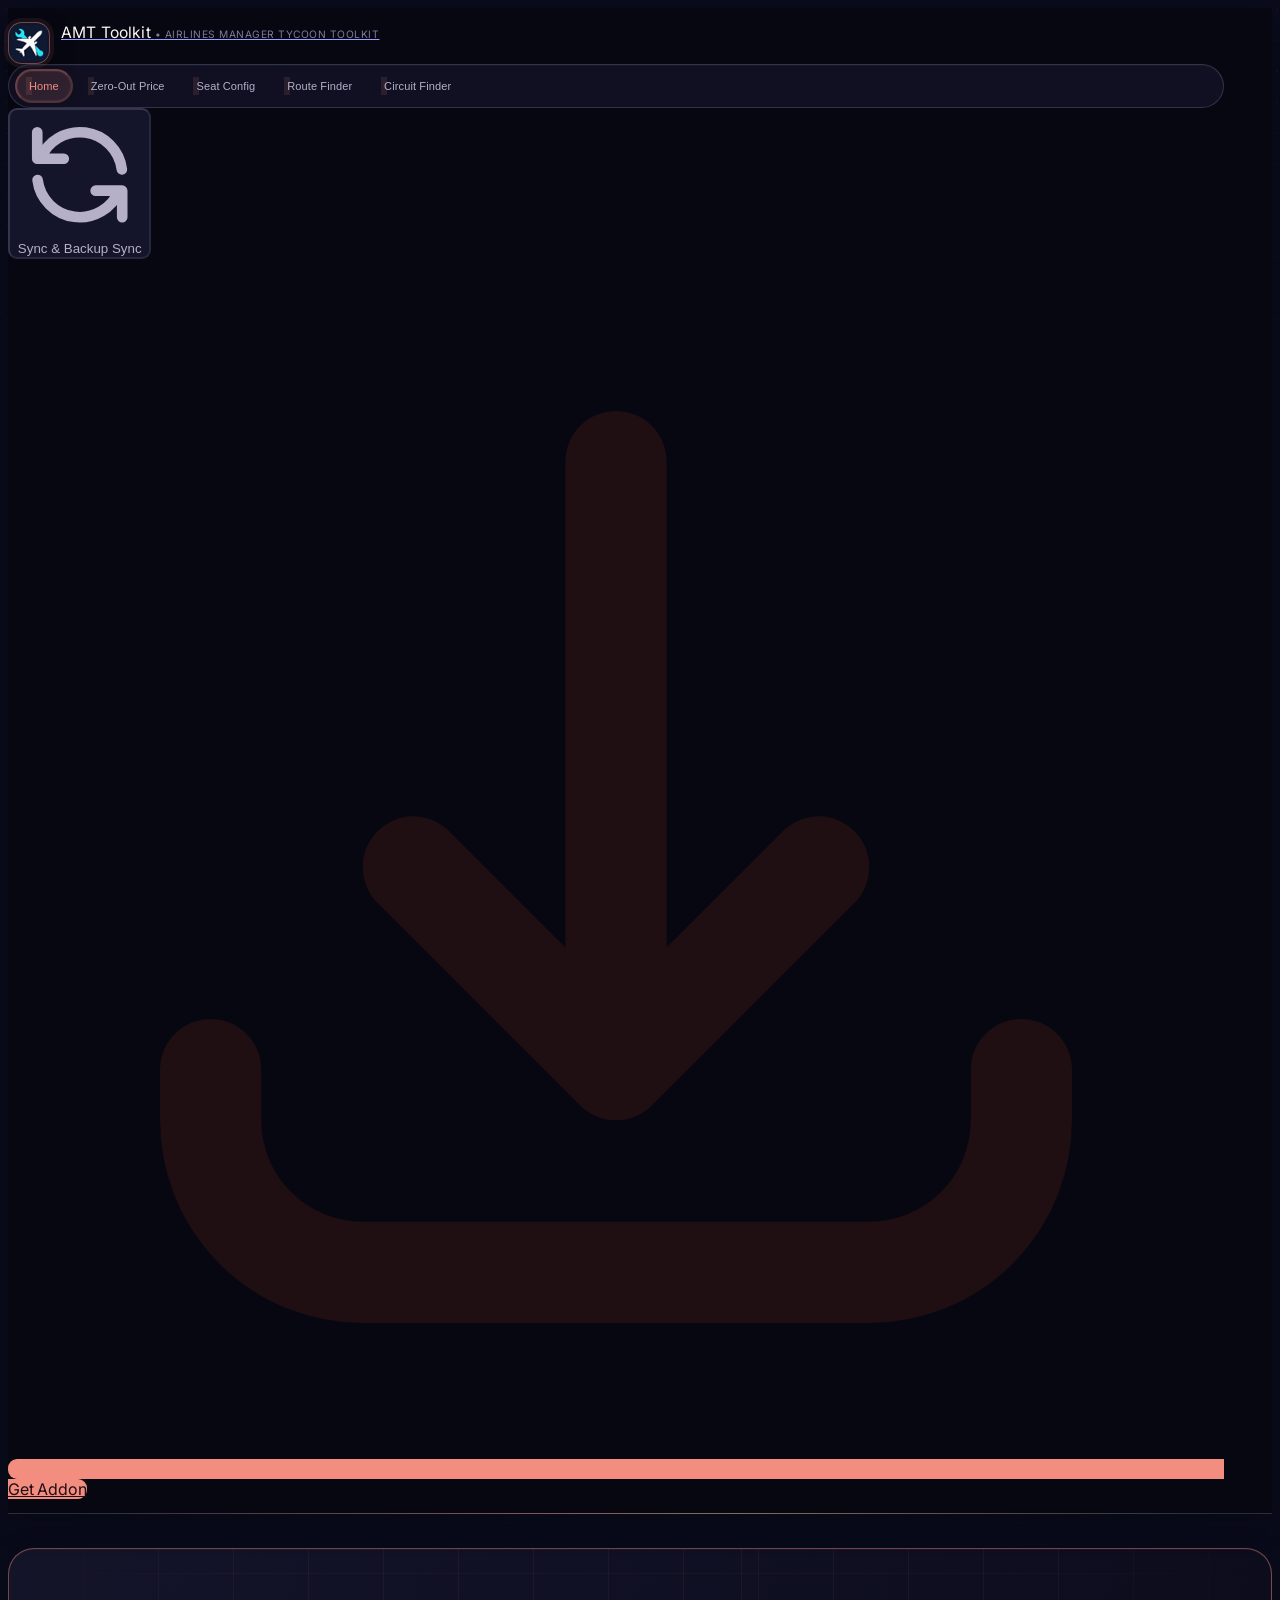
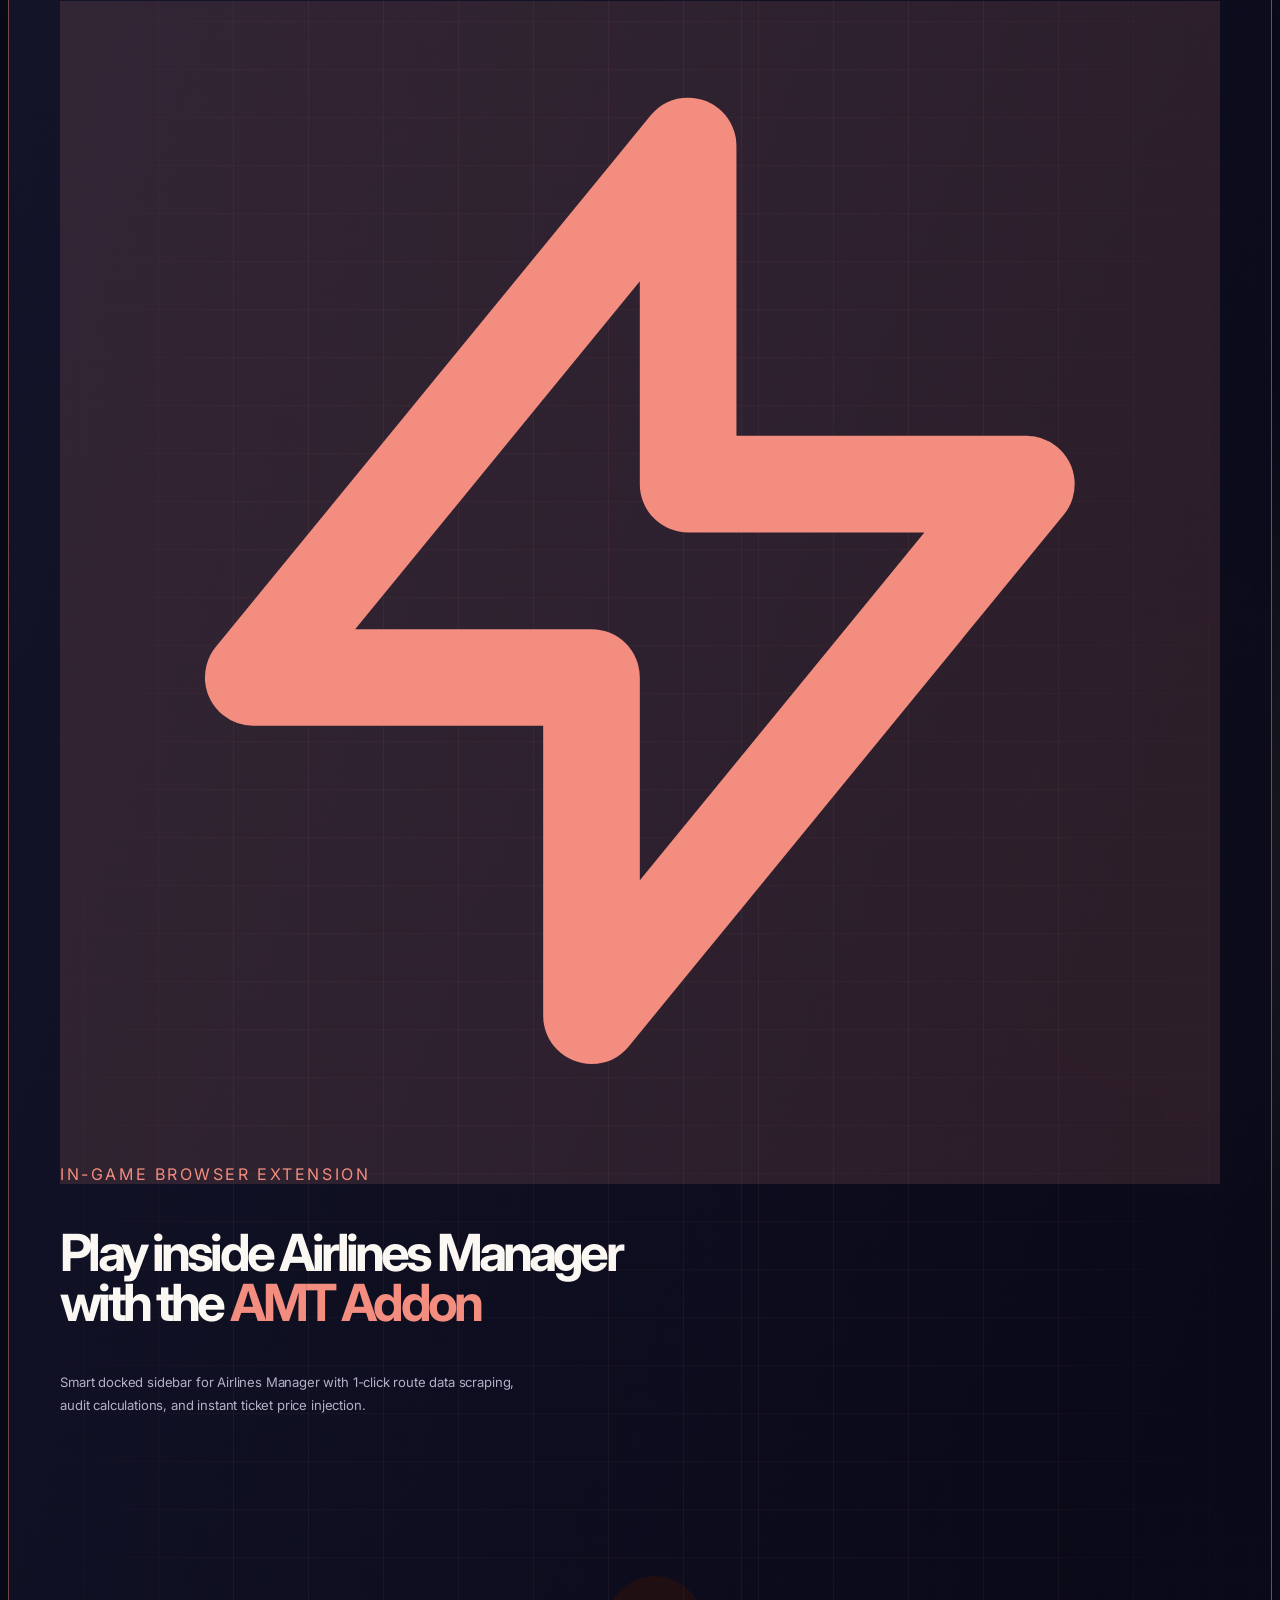
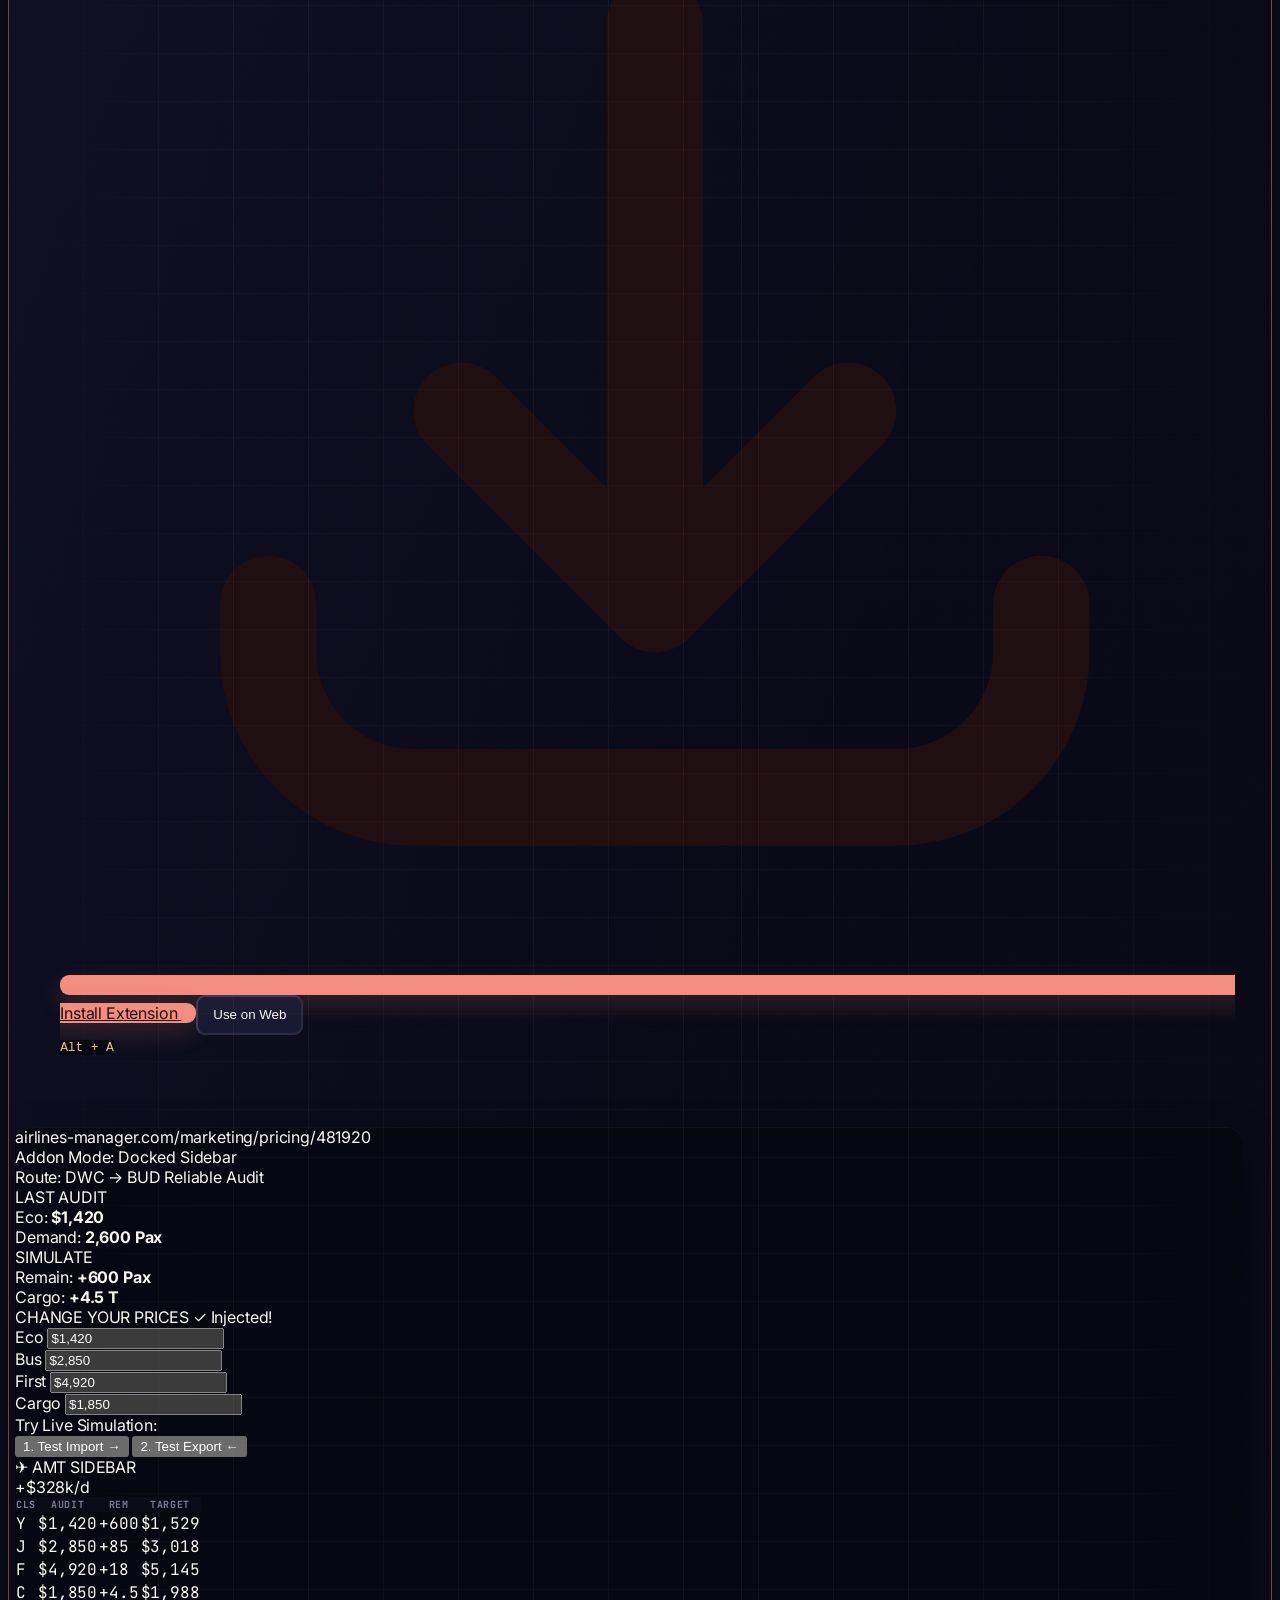
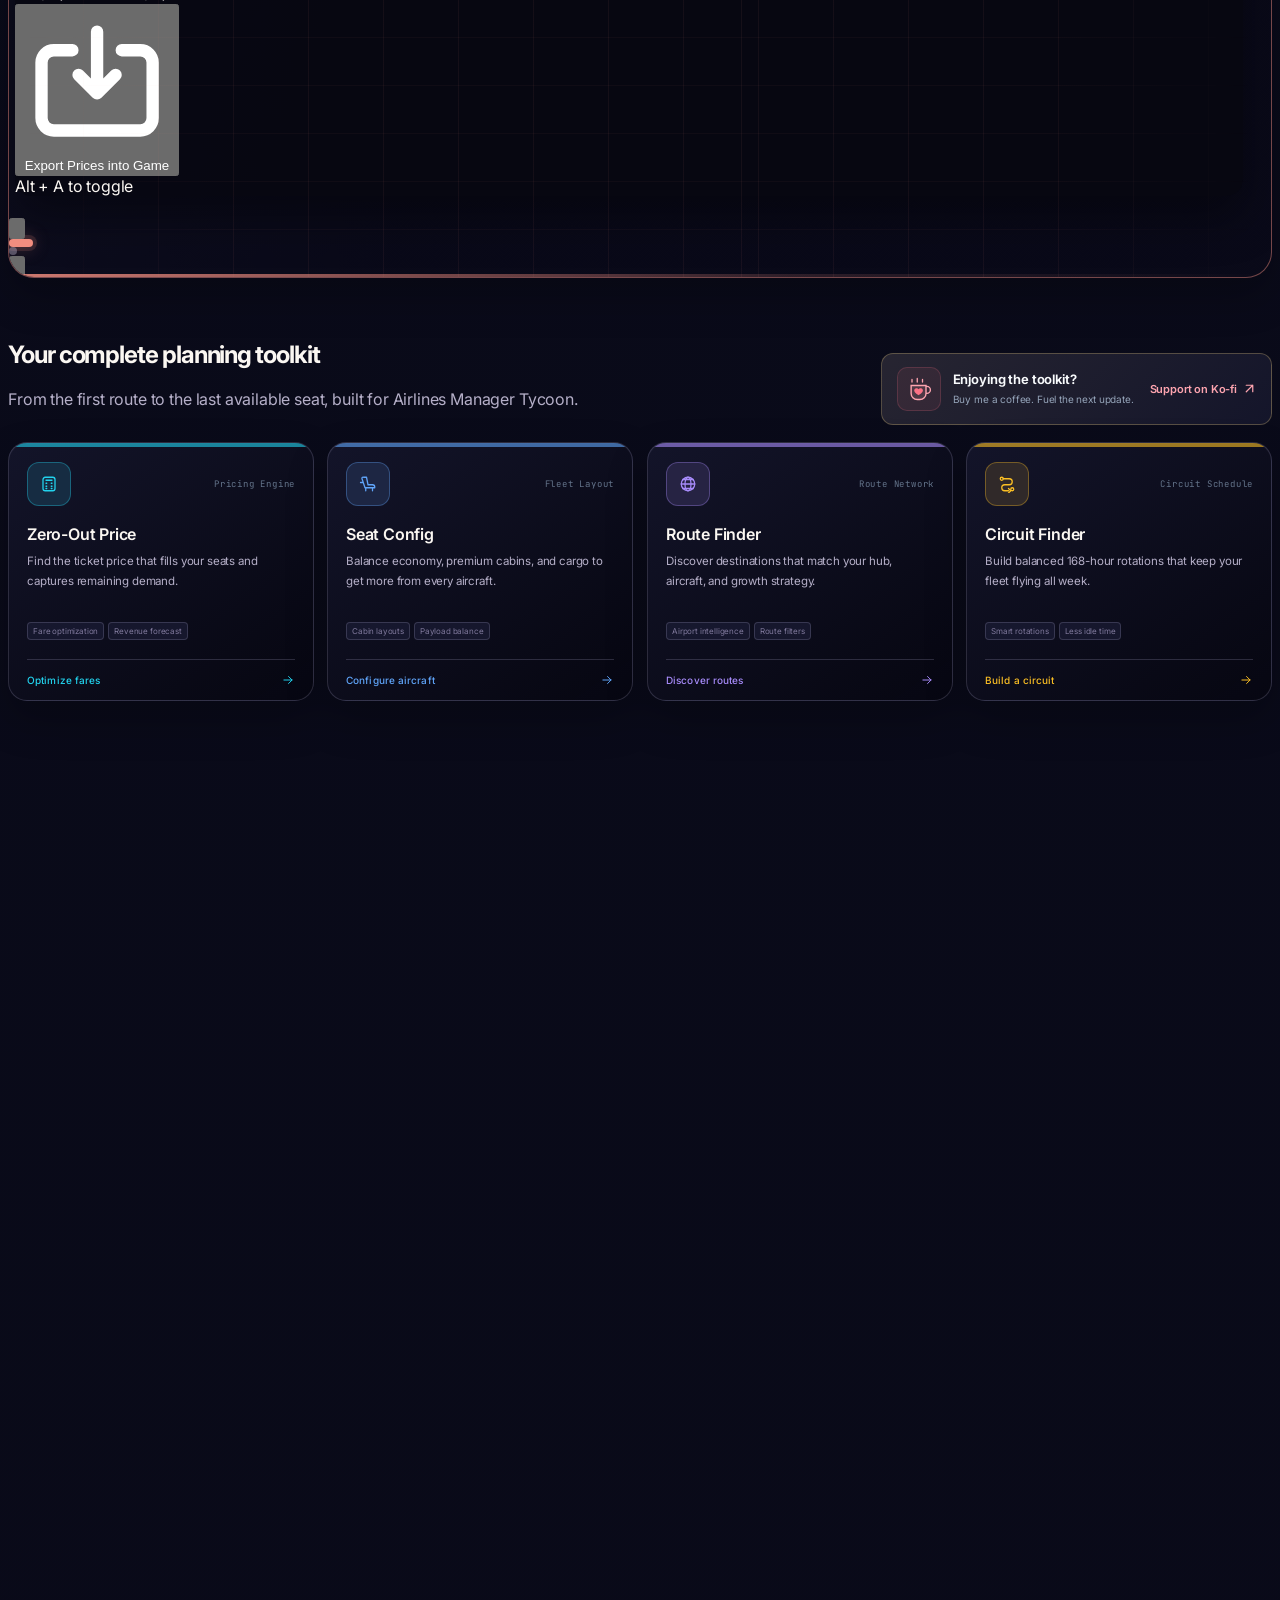
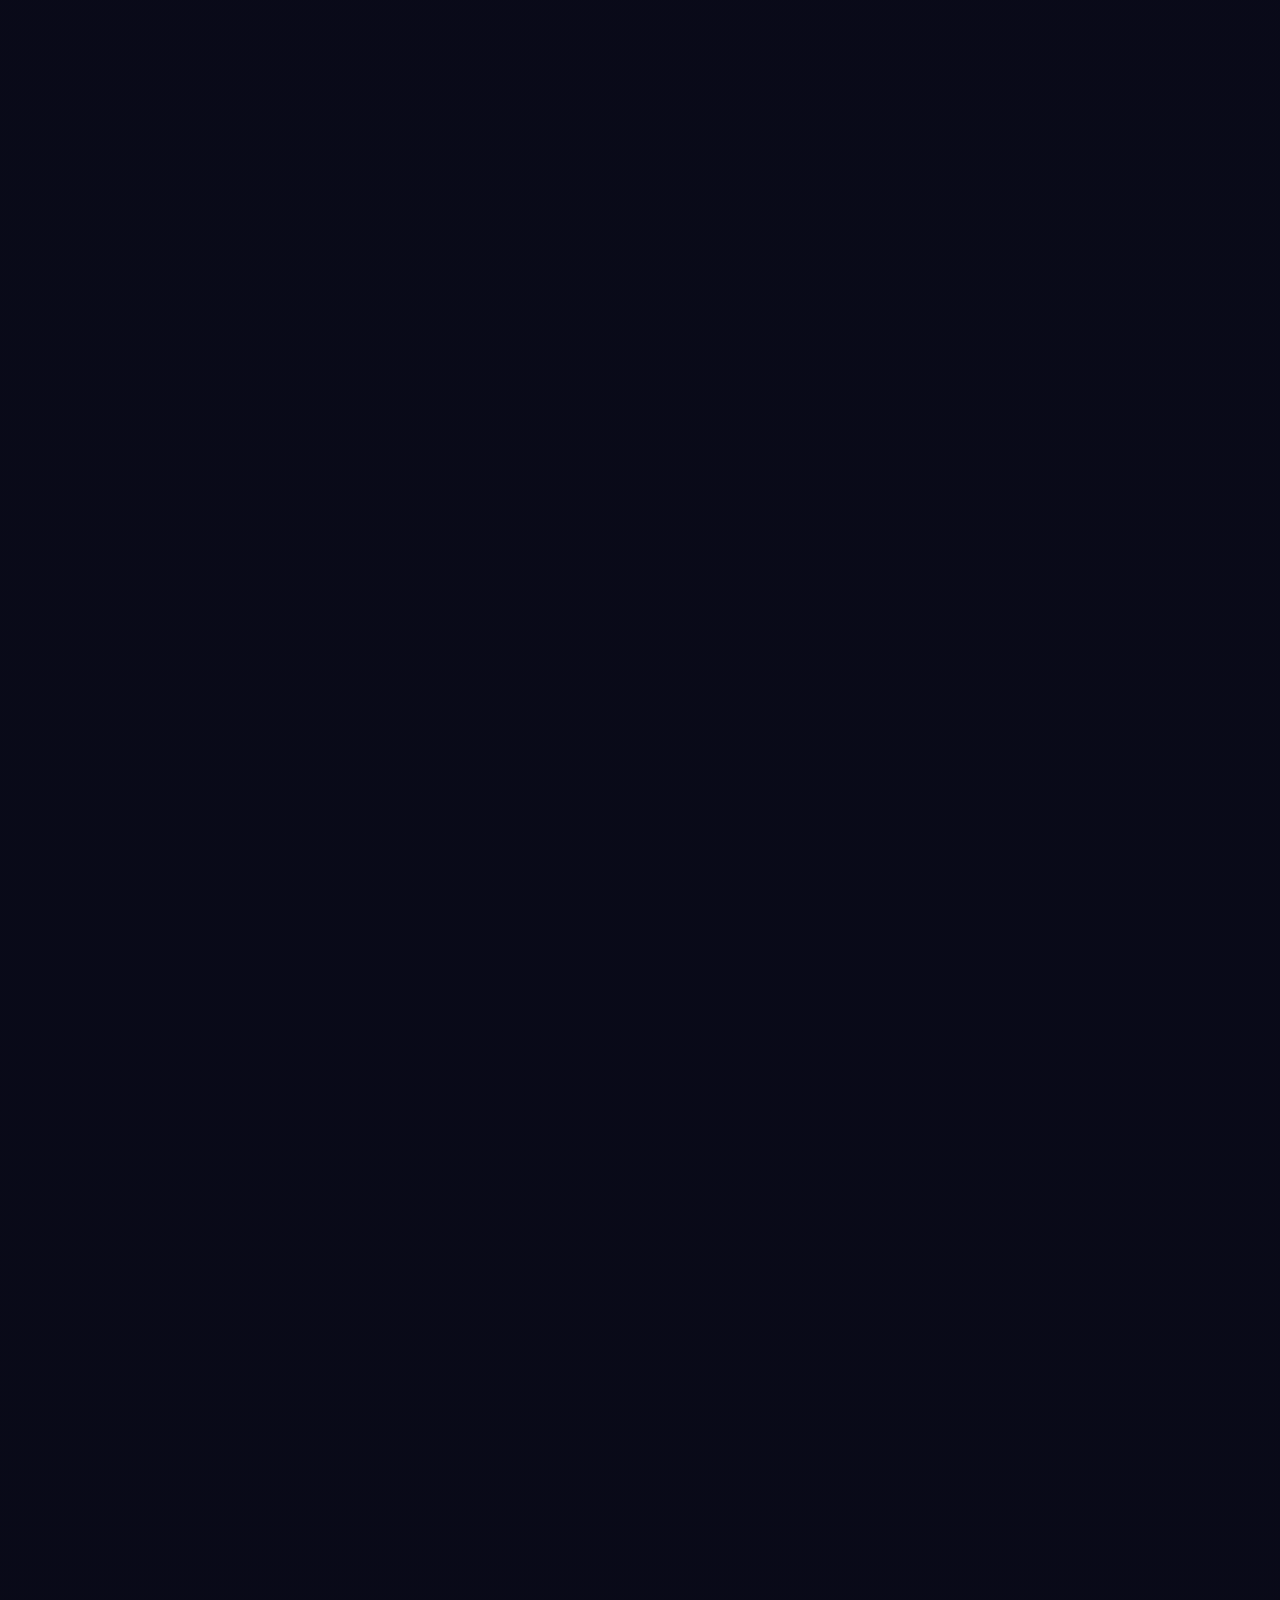
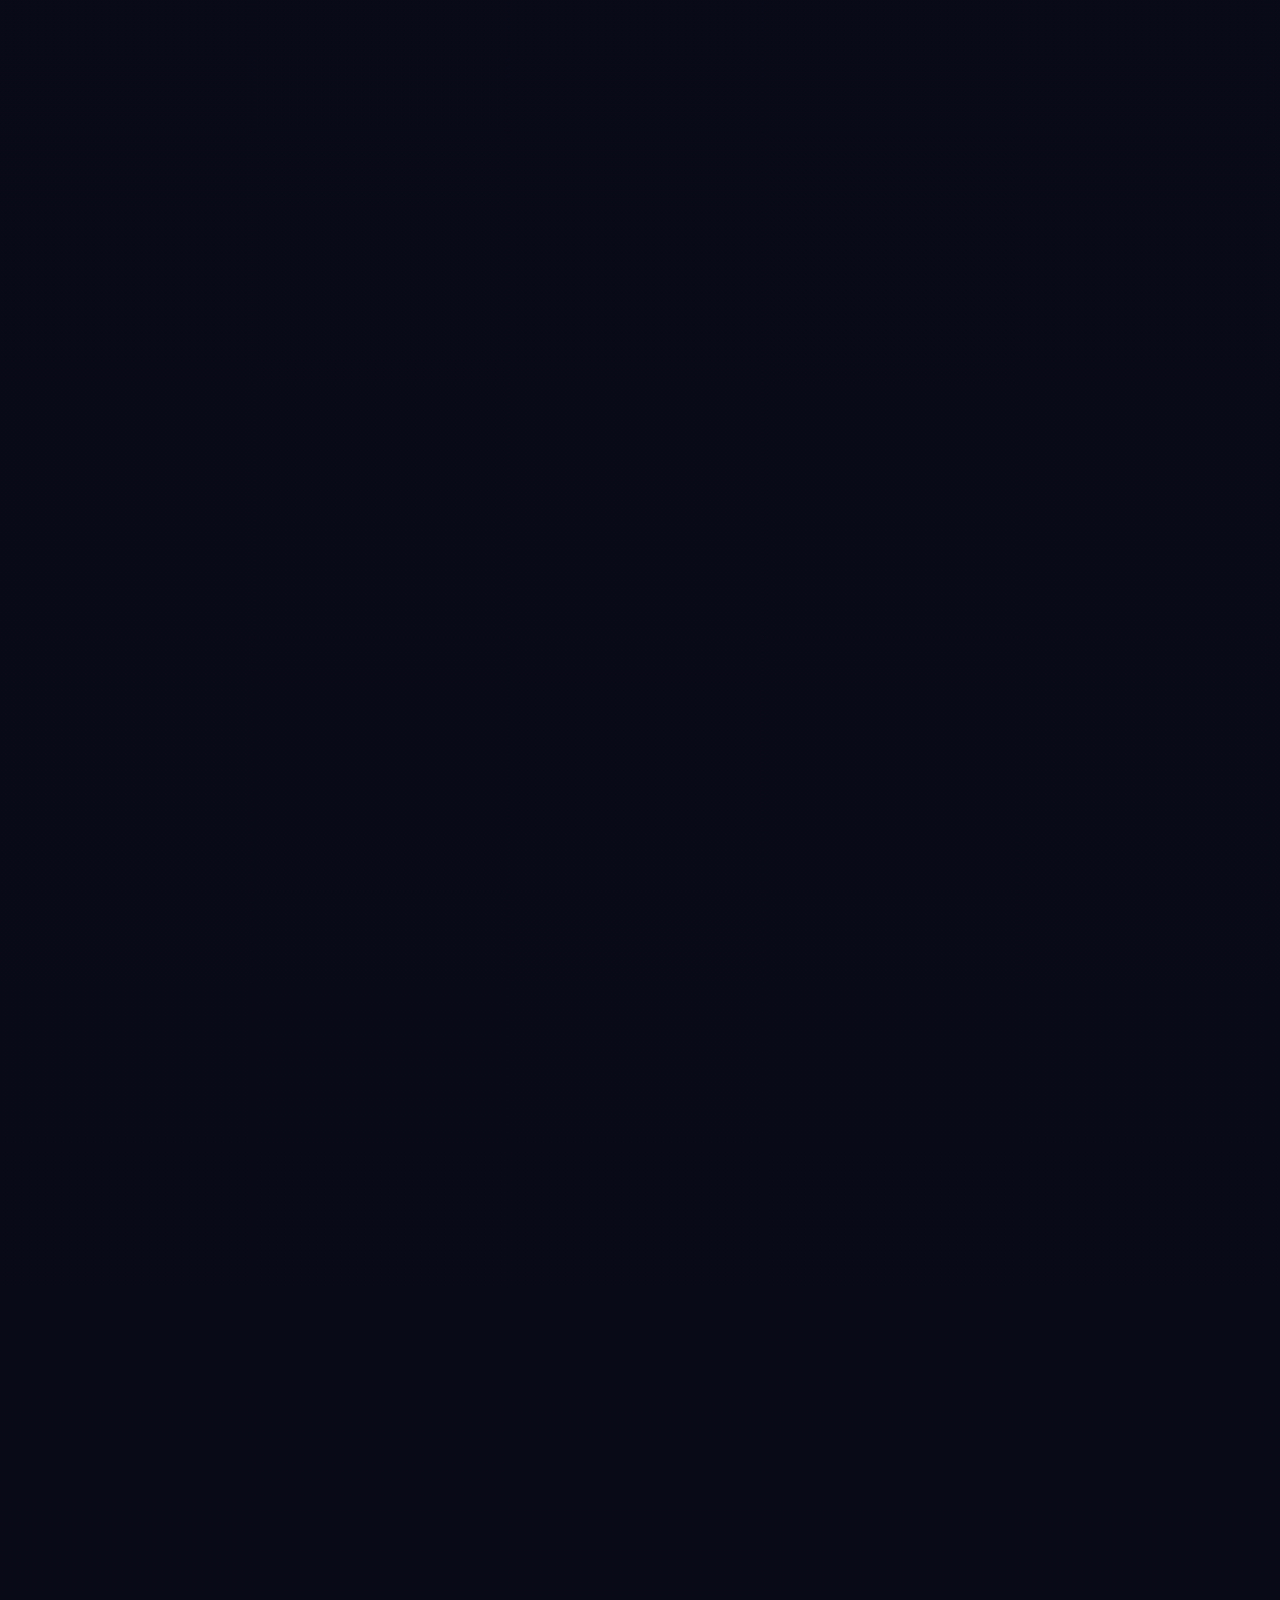
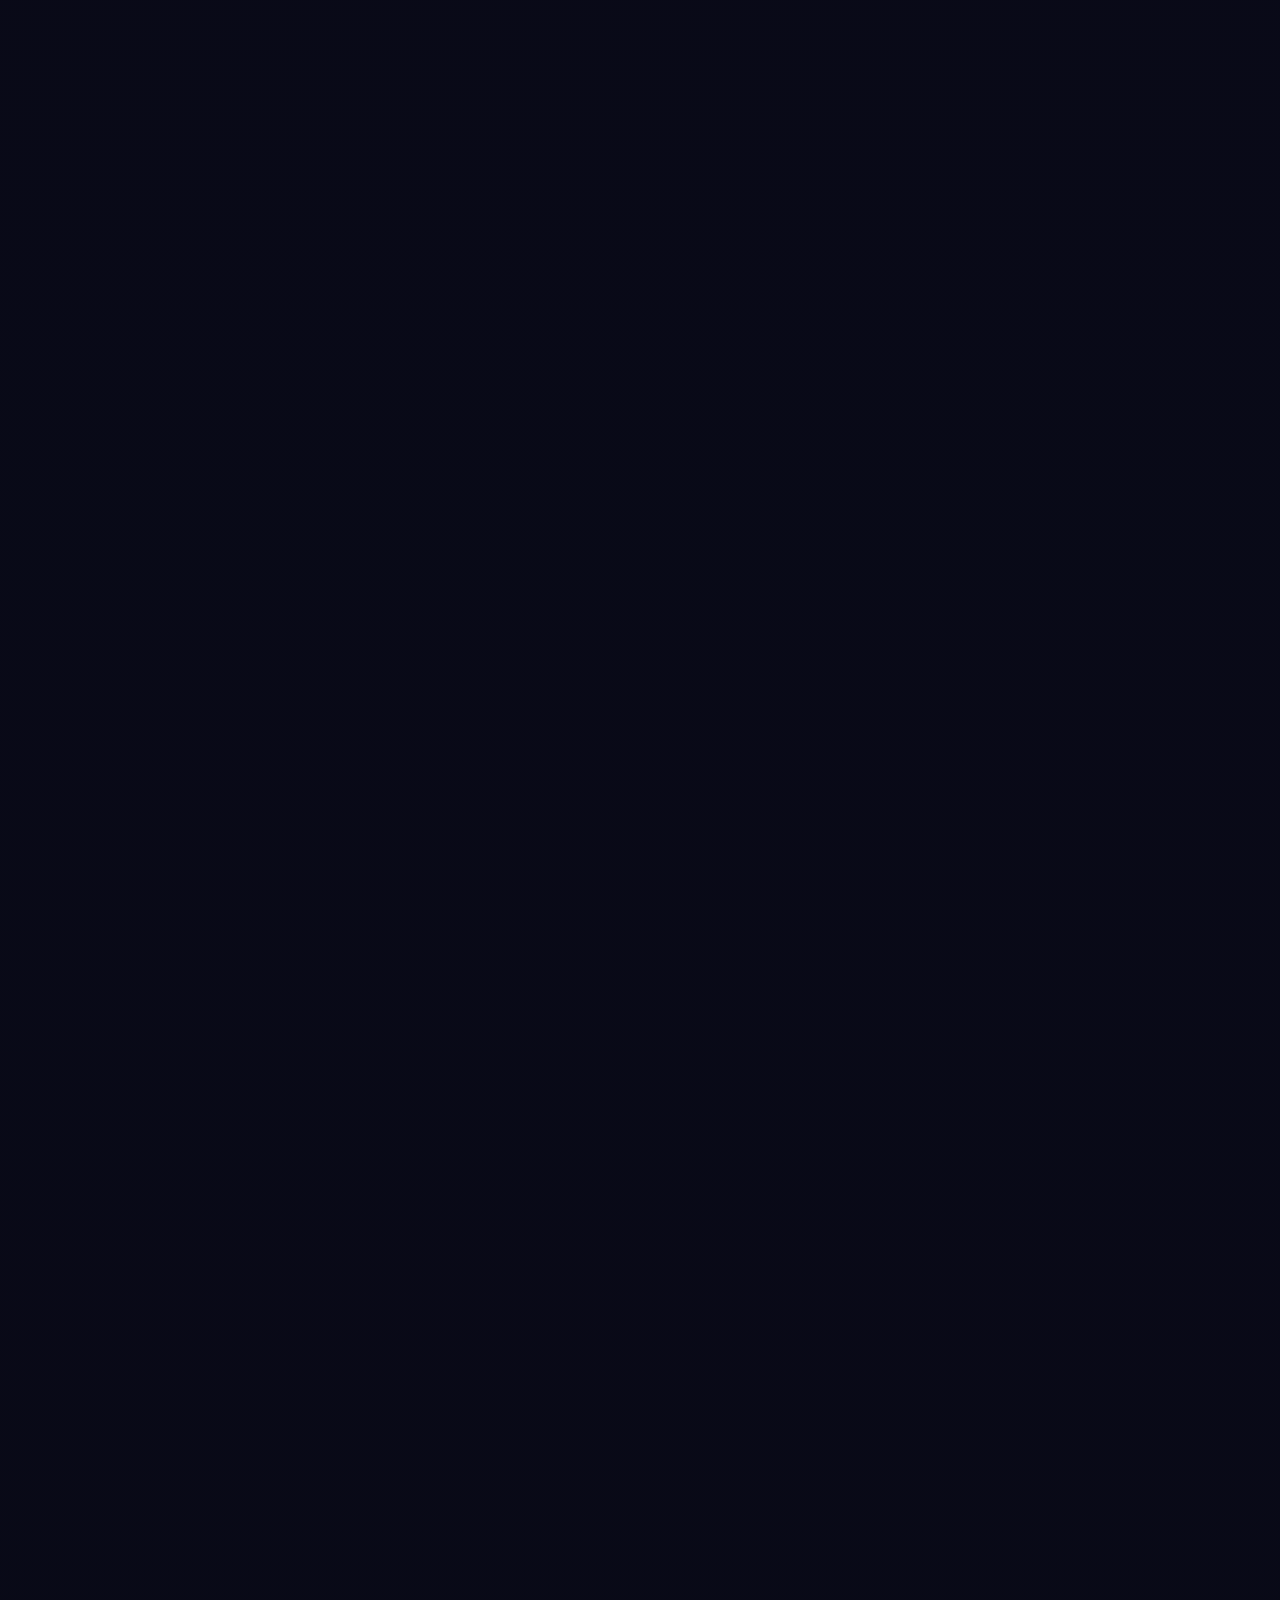
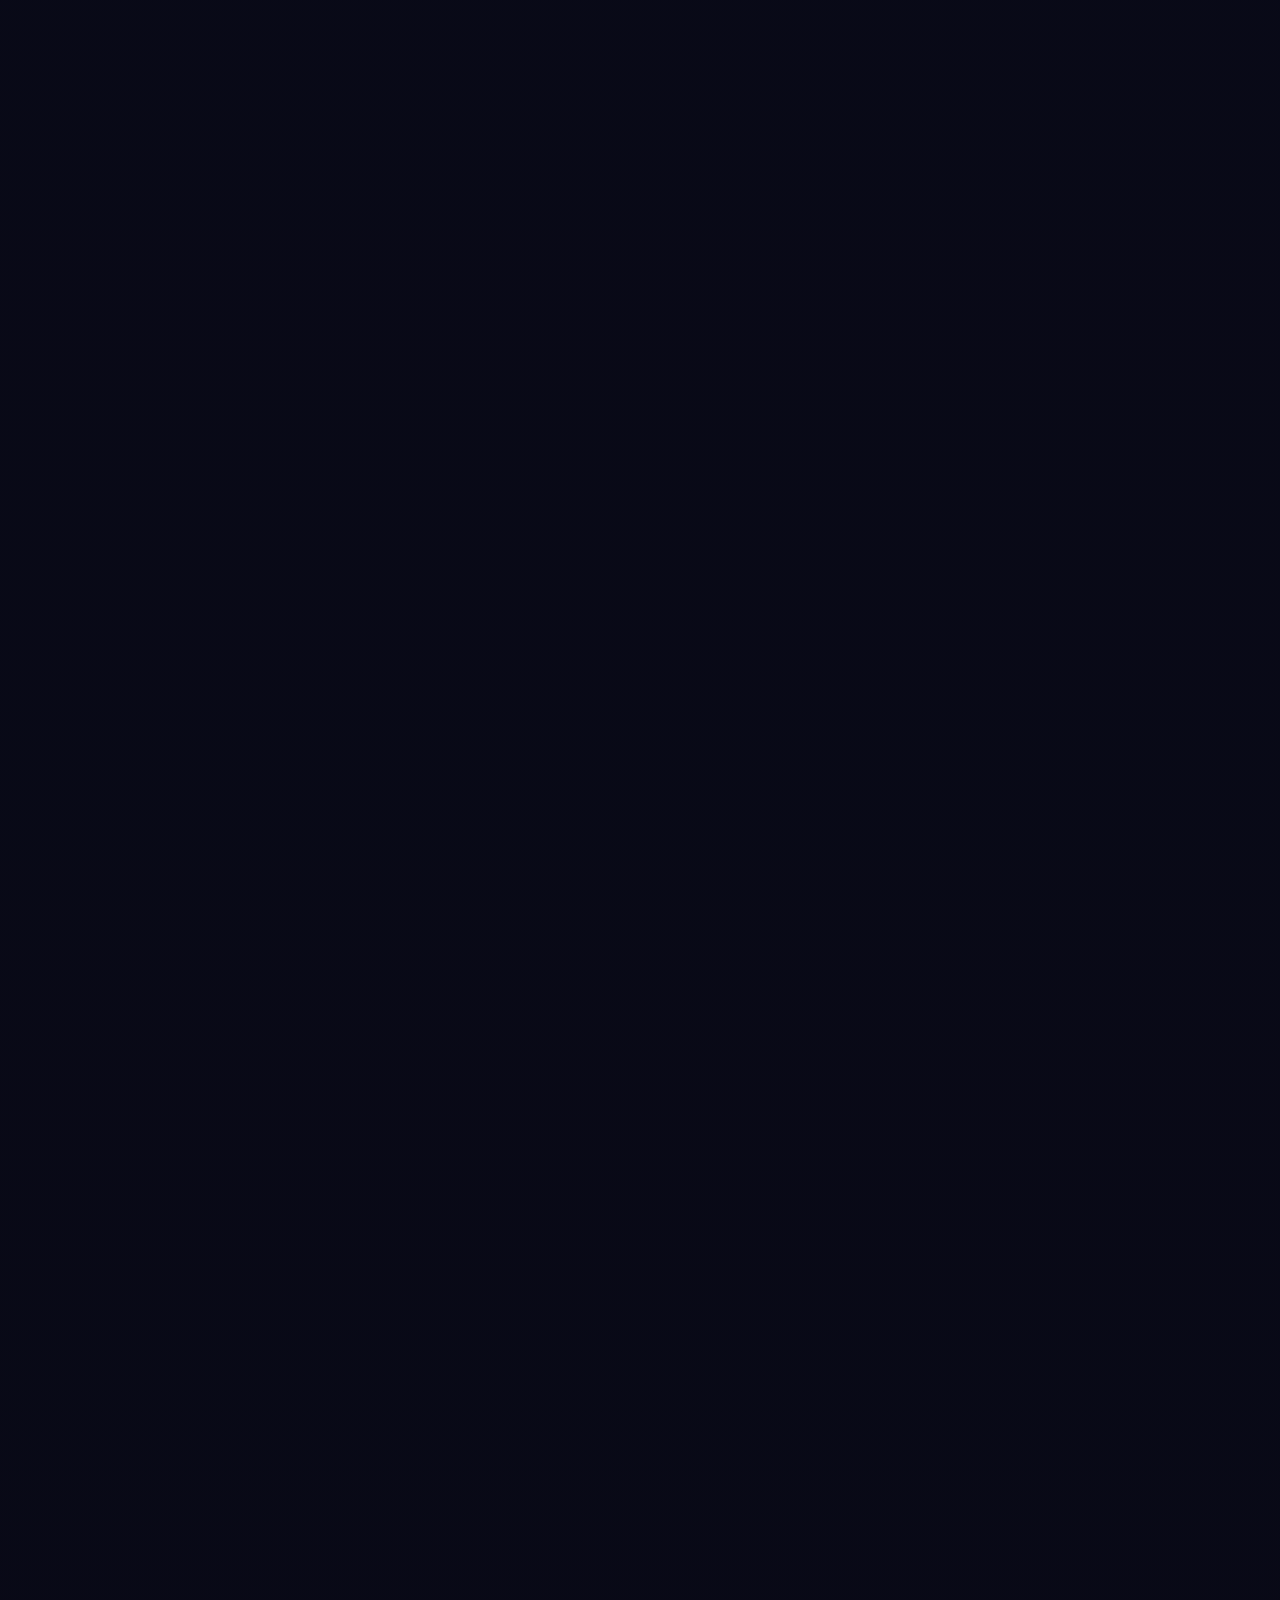
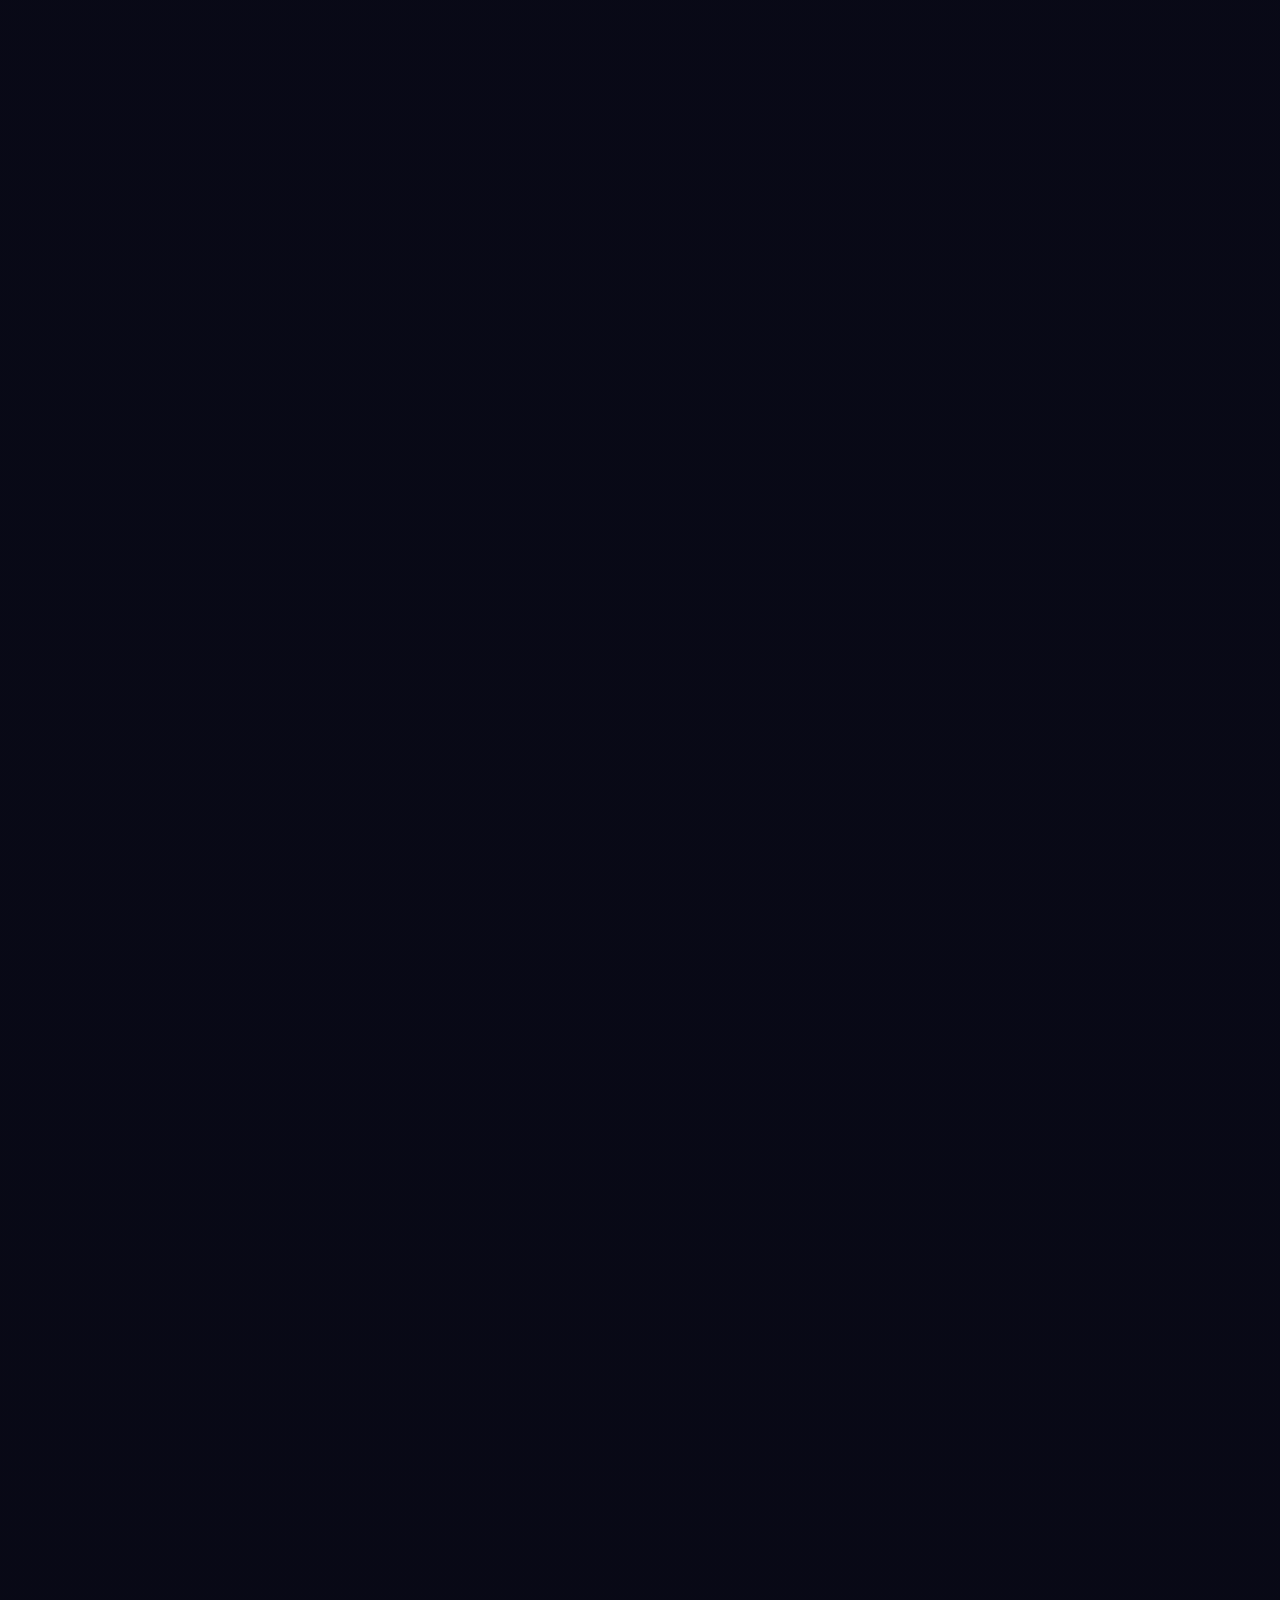
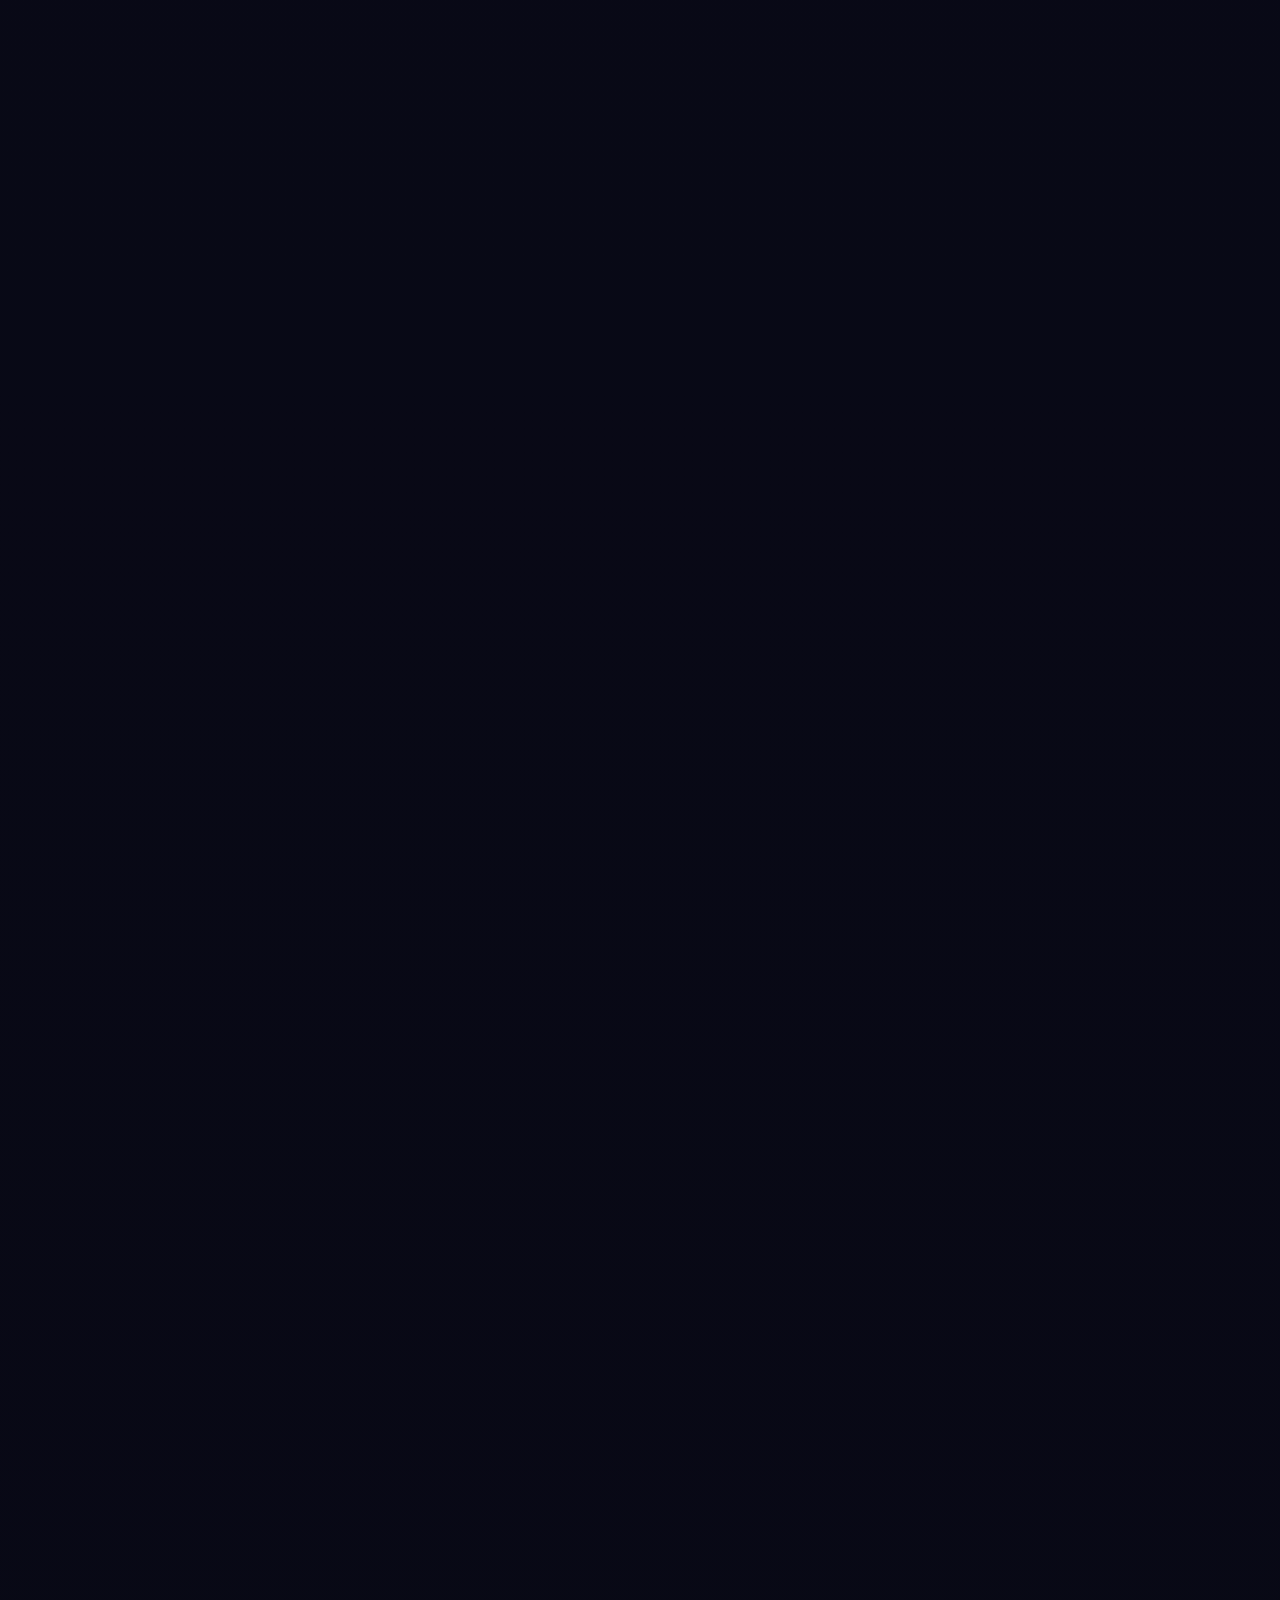
==== commit ae4144f6: "Fix Circuit Finder aircraft category compatibility" ====
--- a/index.html
+++ b/index.html
@@ -3324,10 +3324,7 @@
               </span>
             </div>
             <div class="flex items-center gap-3 text-xs text-slate-400">
-              <label class="flex items-center gap-1.5 cursor-pointer hover:text-white transition">
-                <input type="checkbox" id="cf_cat_filter_check" checked onchange="cf_debouncedFindCircuits()" class="w-3.5 h-3.5 rounded text-cyan-600 bg-slate-800 border-slate-600">
-                <span>Cat Match Only</span>
-              </label>
+              <span id="cf_airport_category_rule" class="text-cyan-400" title="Airport category compatibility is always enforced for the selected aircraft.">Cat 8+ airports only</span>
               <label class="flex items-center gap-1.5 cursor-pointer hover:text-white transition">
                 <input type="checkbox" id="cf_toggle_exclude_owned_hubs_tier3" onchange="cf_onExcludeOwnedHubsToggle(this.checked)" class="w-3.5 h-3.5 rounded text-cyan-600 bg-slate-800 border-slate-600">
                 <span>Exclude Owned Hubs</span>
@@ -4729,8 +4726,8 @@
   <script src="data/airports.min.js?v=1" defer></script>
   <script src="js/app.js?v=3.8" defer></script>
   <script src="js/route_finder.js?v=2.5" defer></script>
-  <script src="js/circuit_finder.js?v=2.5" defer></script>
-  <script src="js/circuit_finder_compact.js?v=1.1" defer></script>
+  <script src="js/circuit_finder.js?v=2.6" defer></script>
+  <script src="js/circuit_finder_compact.js?v=1.2" defer></script>
   <script src="js/seat_config_compact.js?v=5" defer></script>
   <script src="js/changelog.js?v=1.1" defer></script>
 </body>
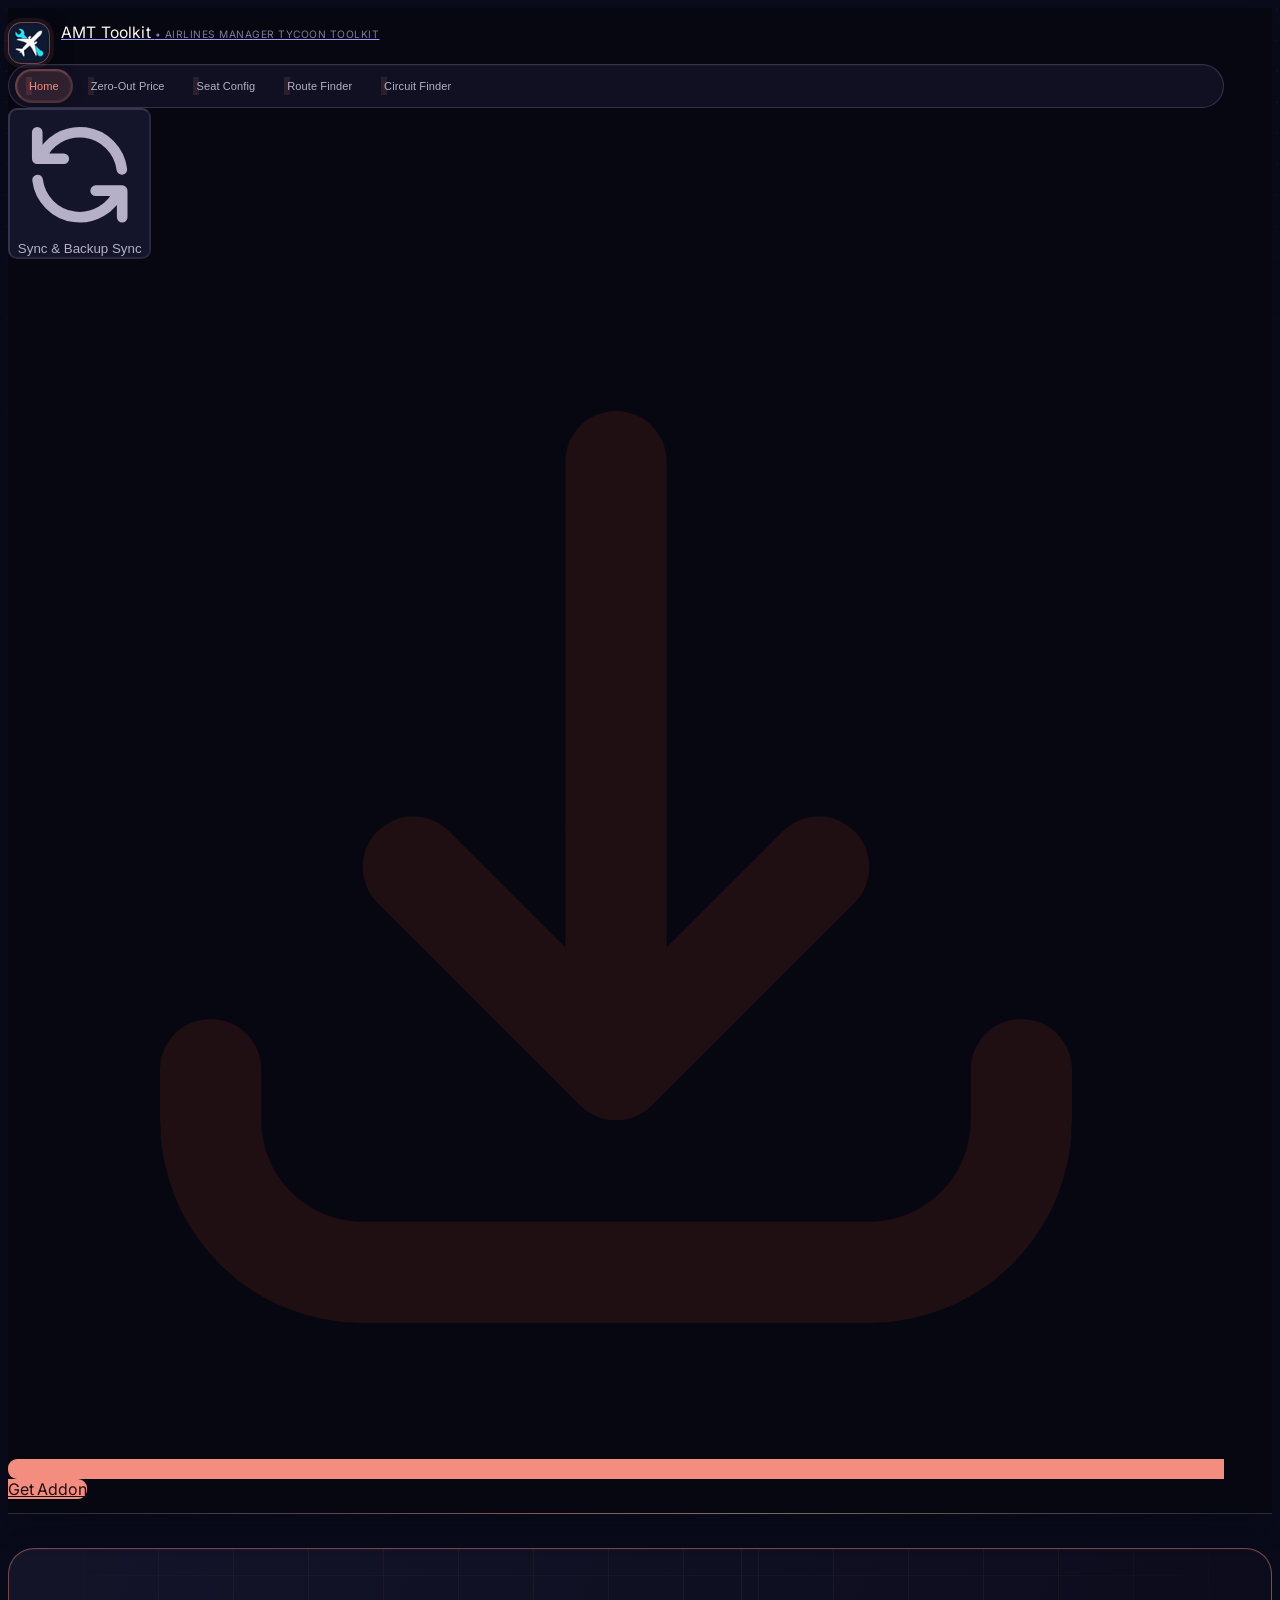
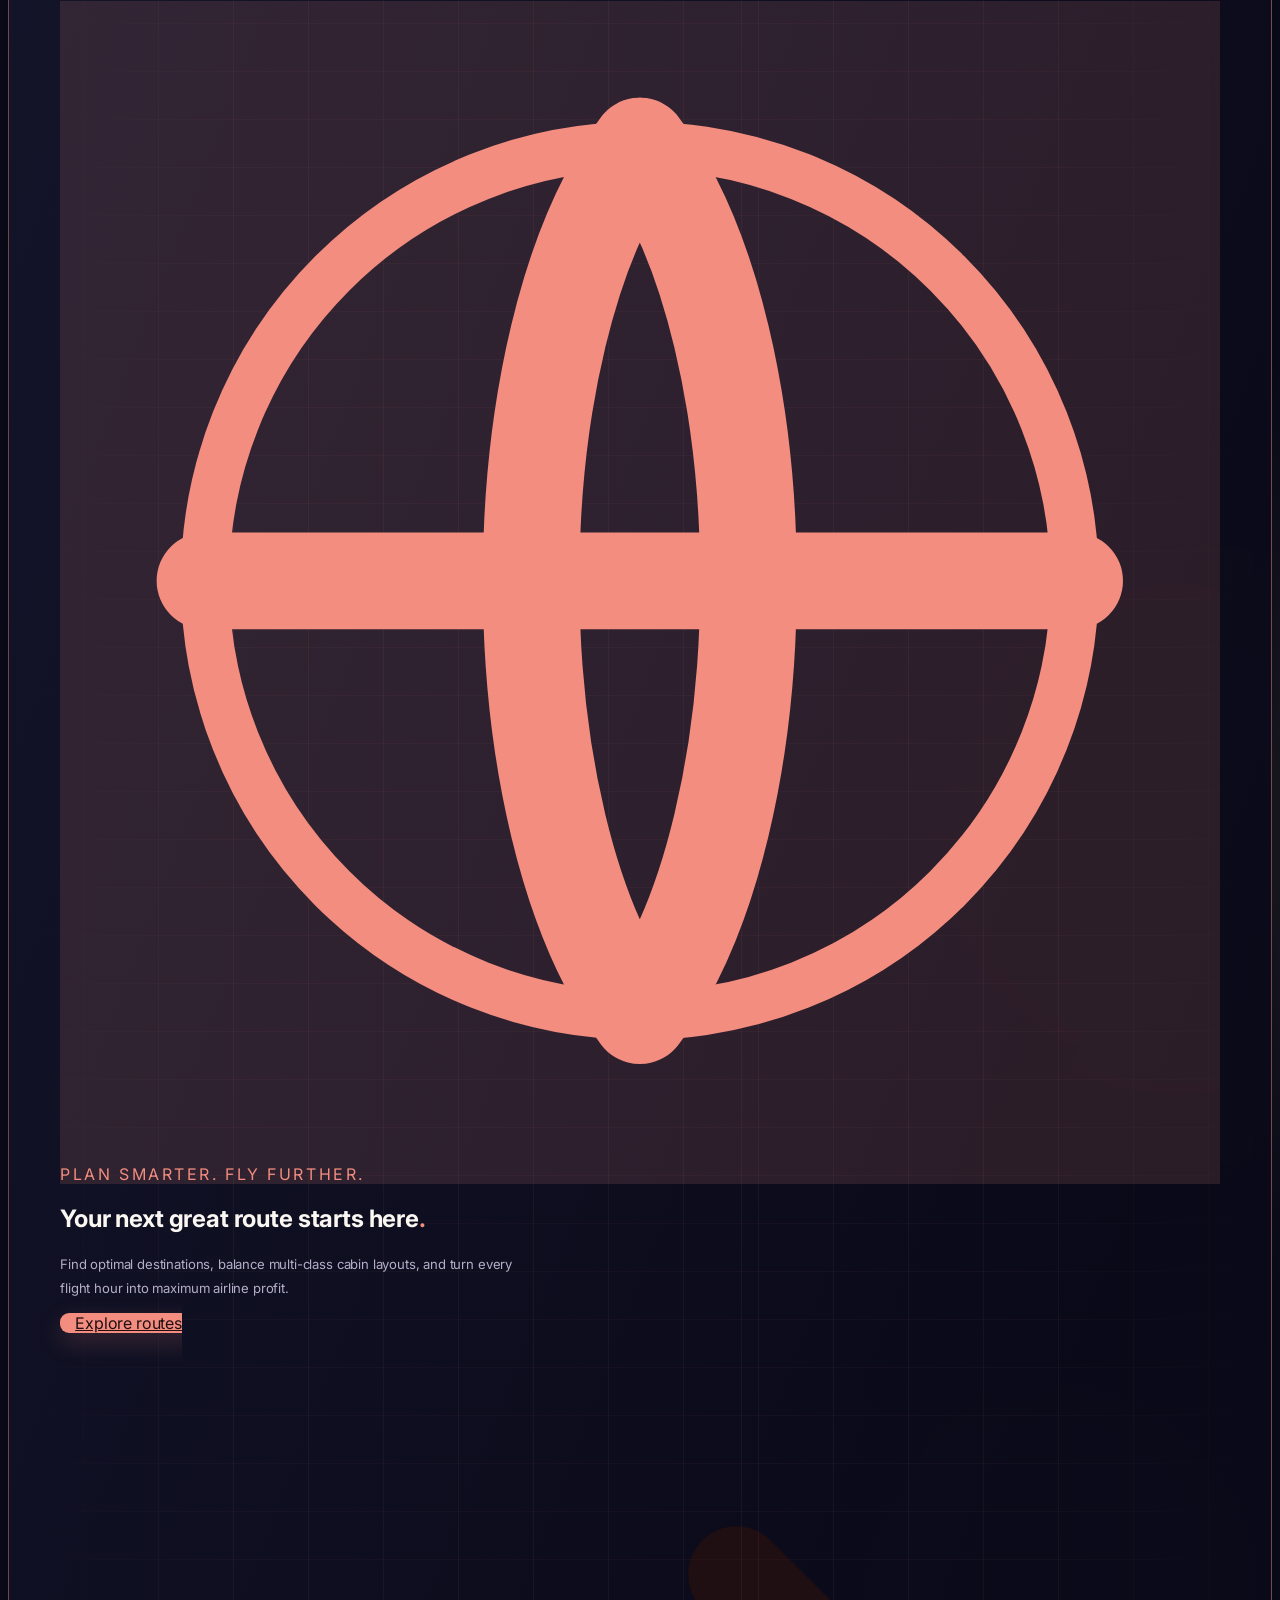
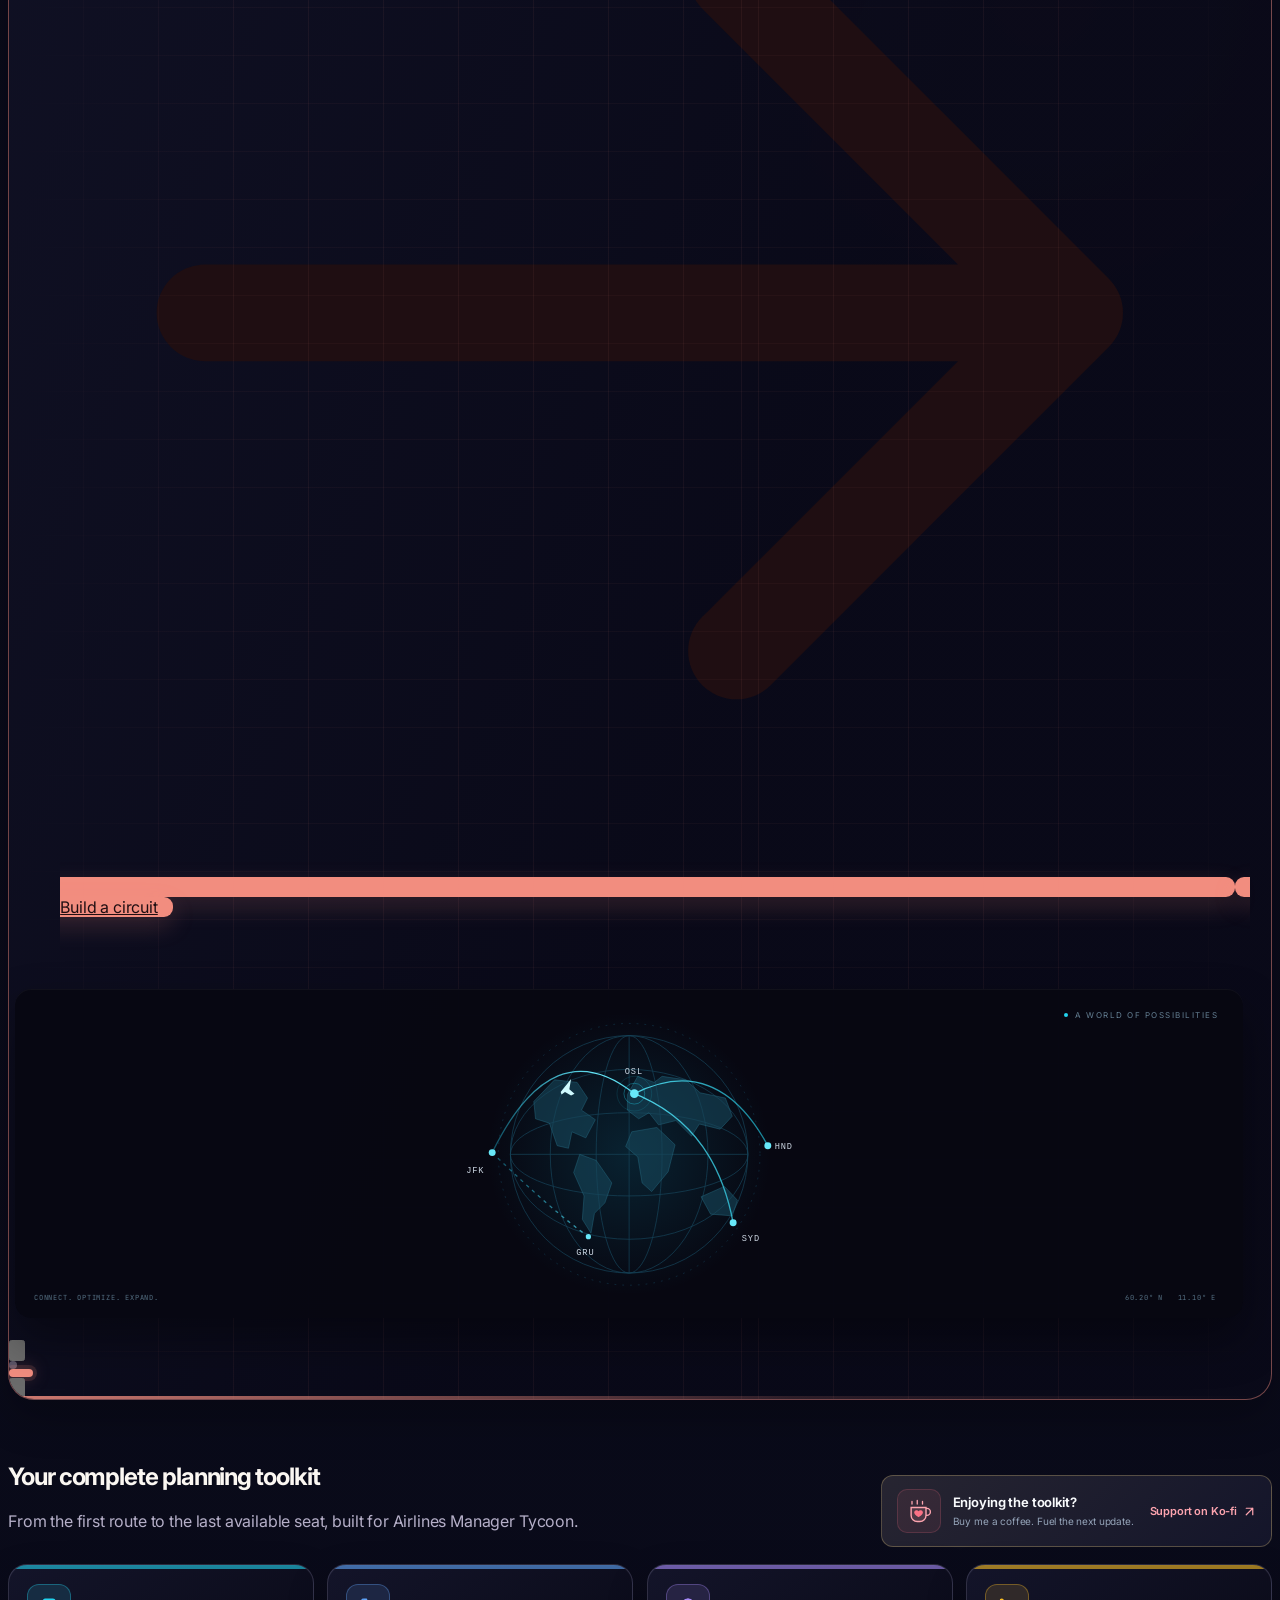
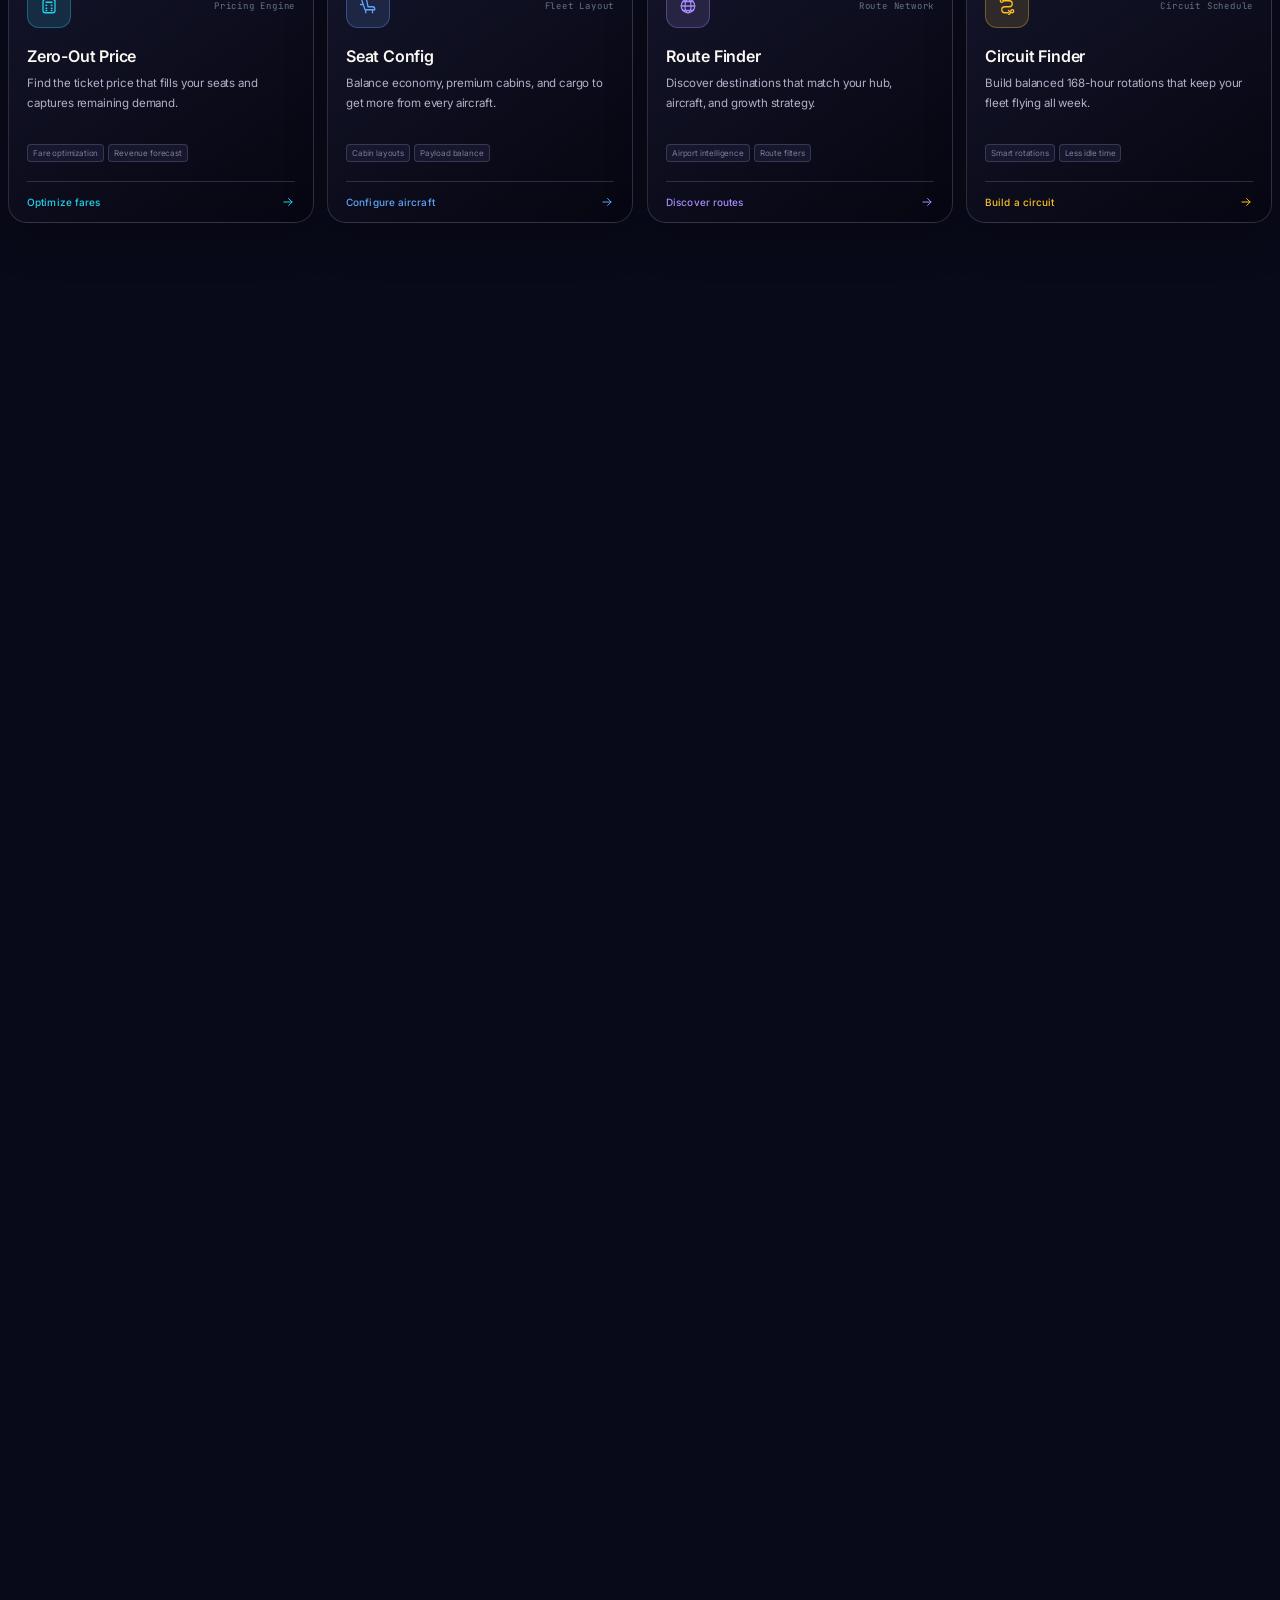
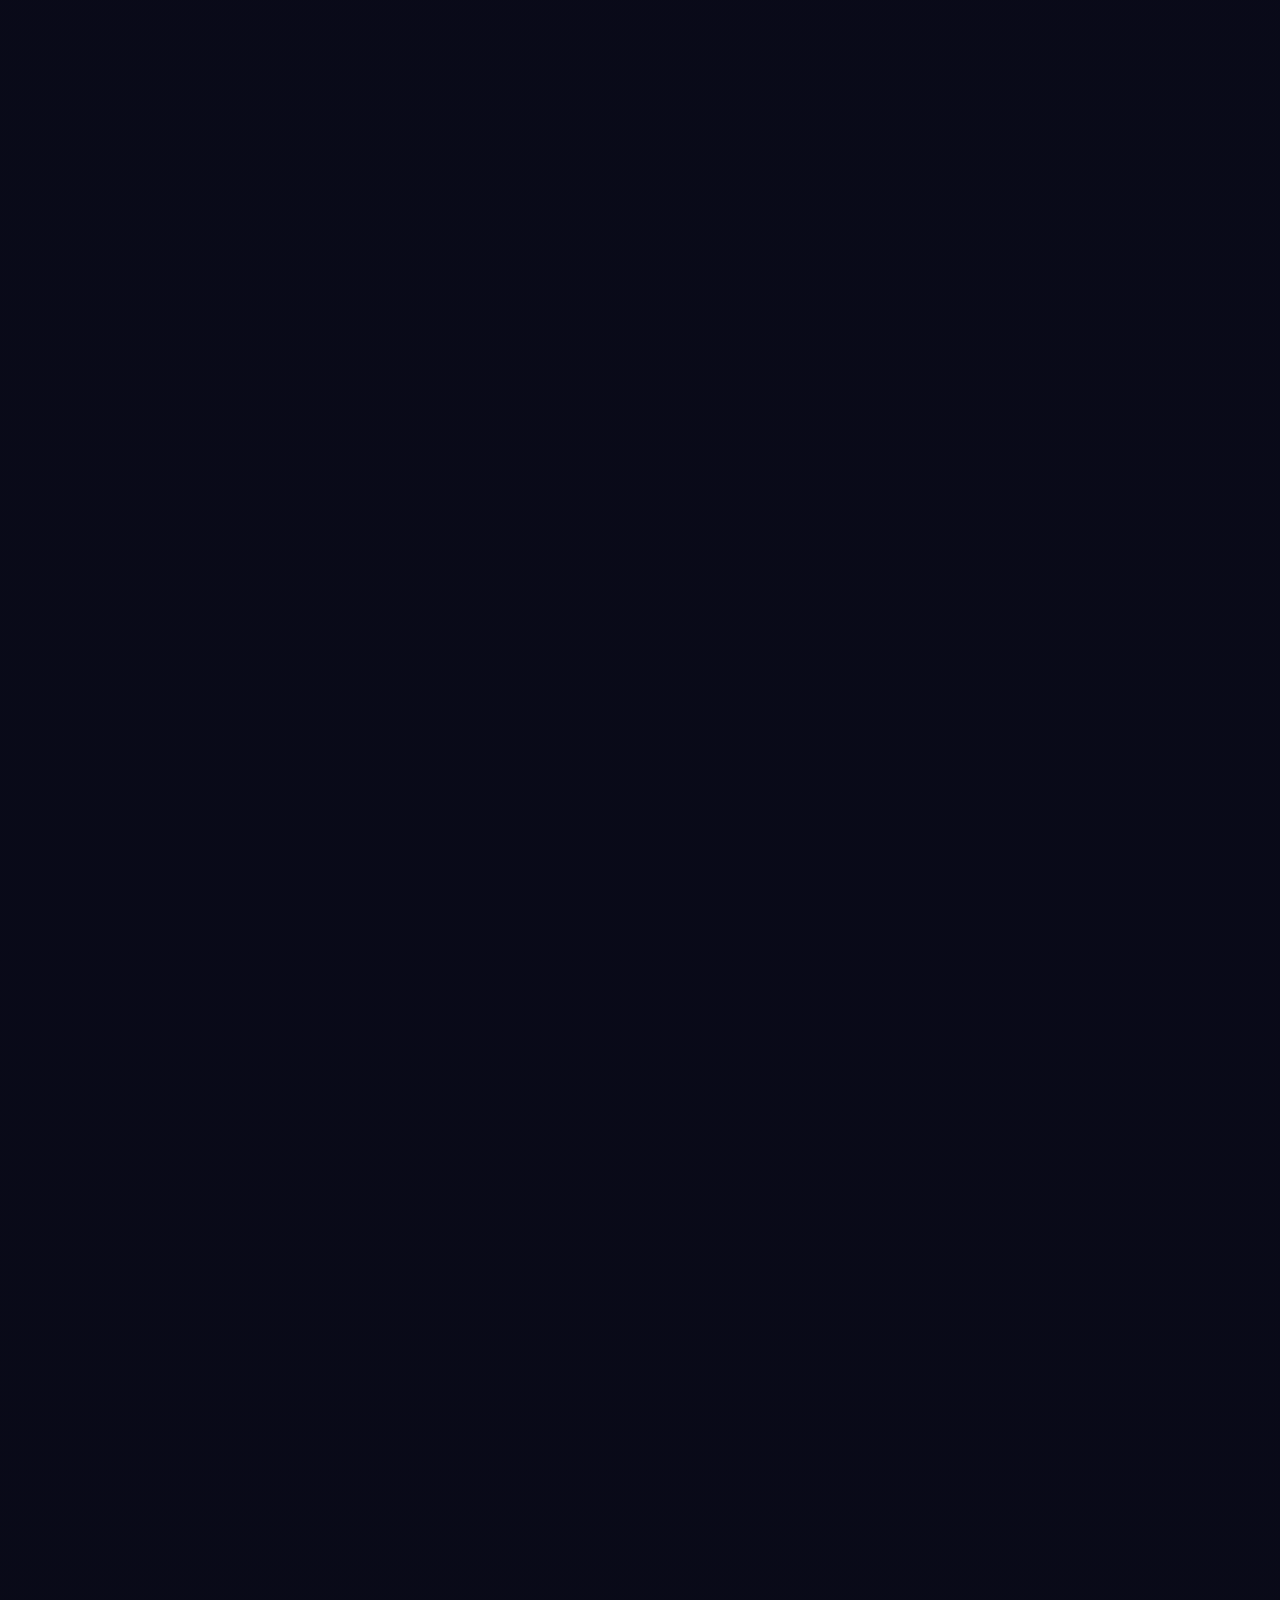
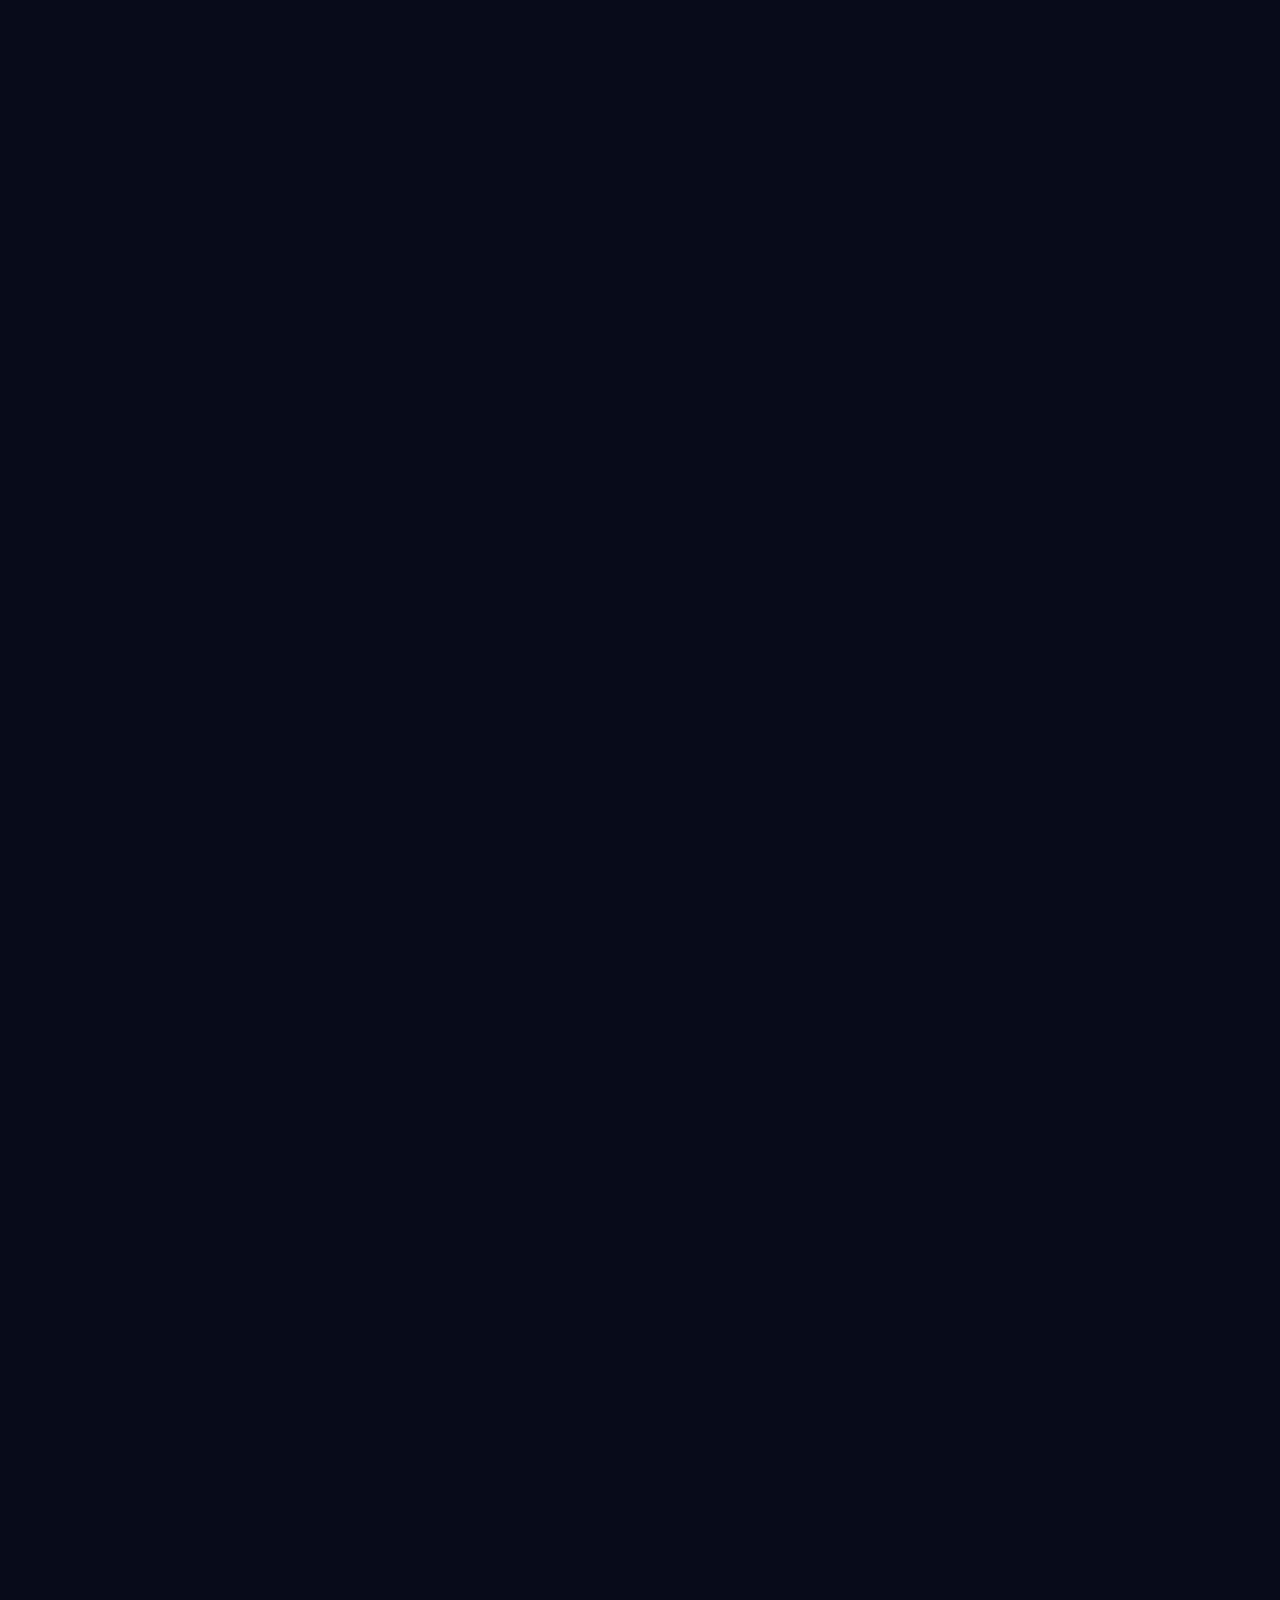
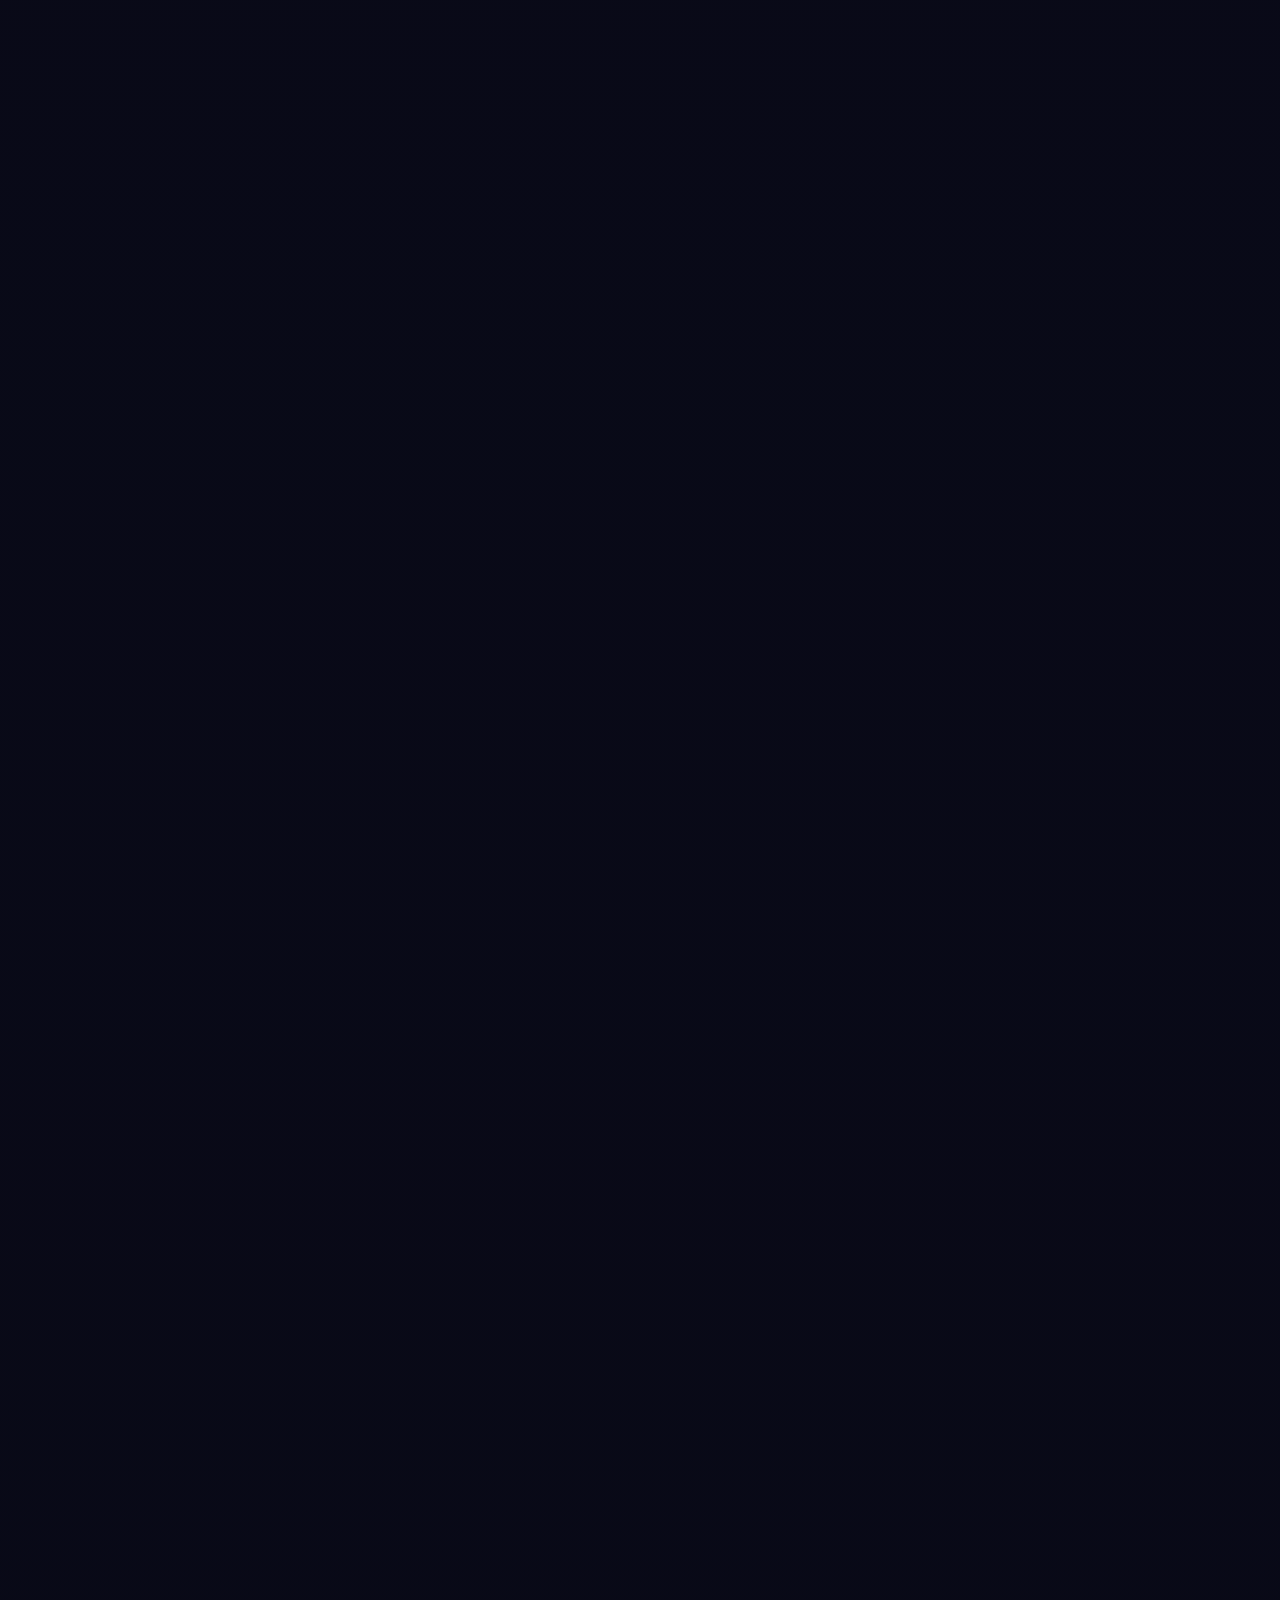
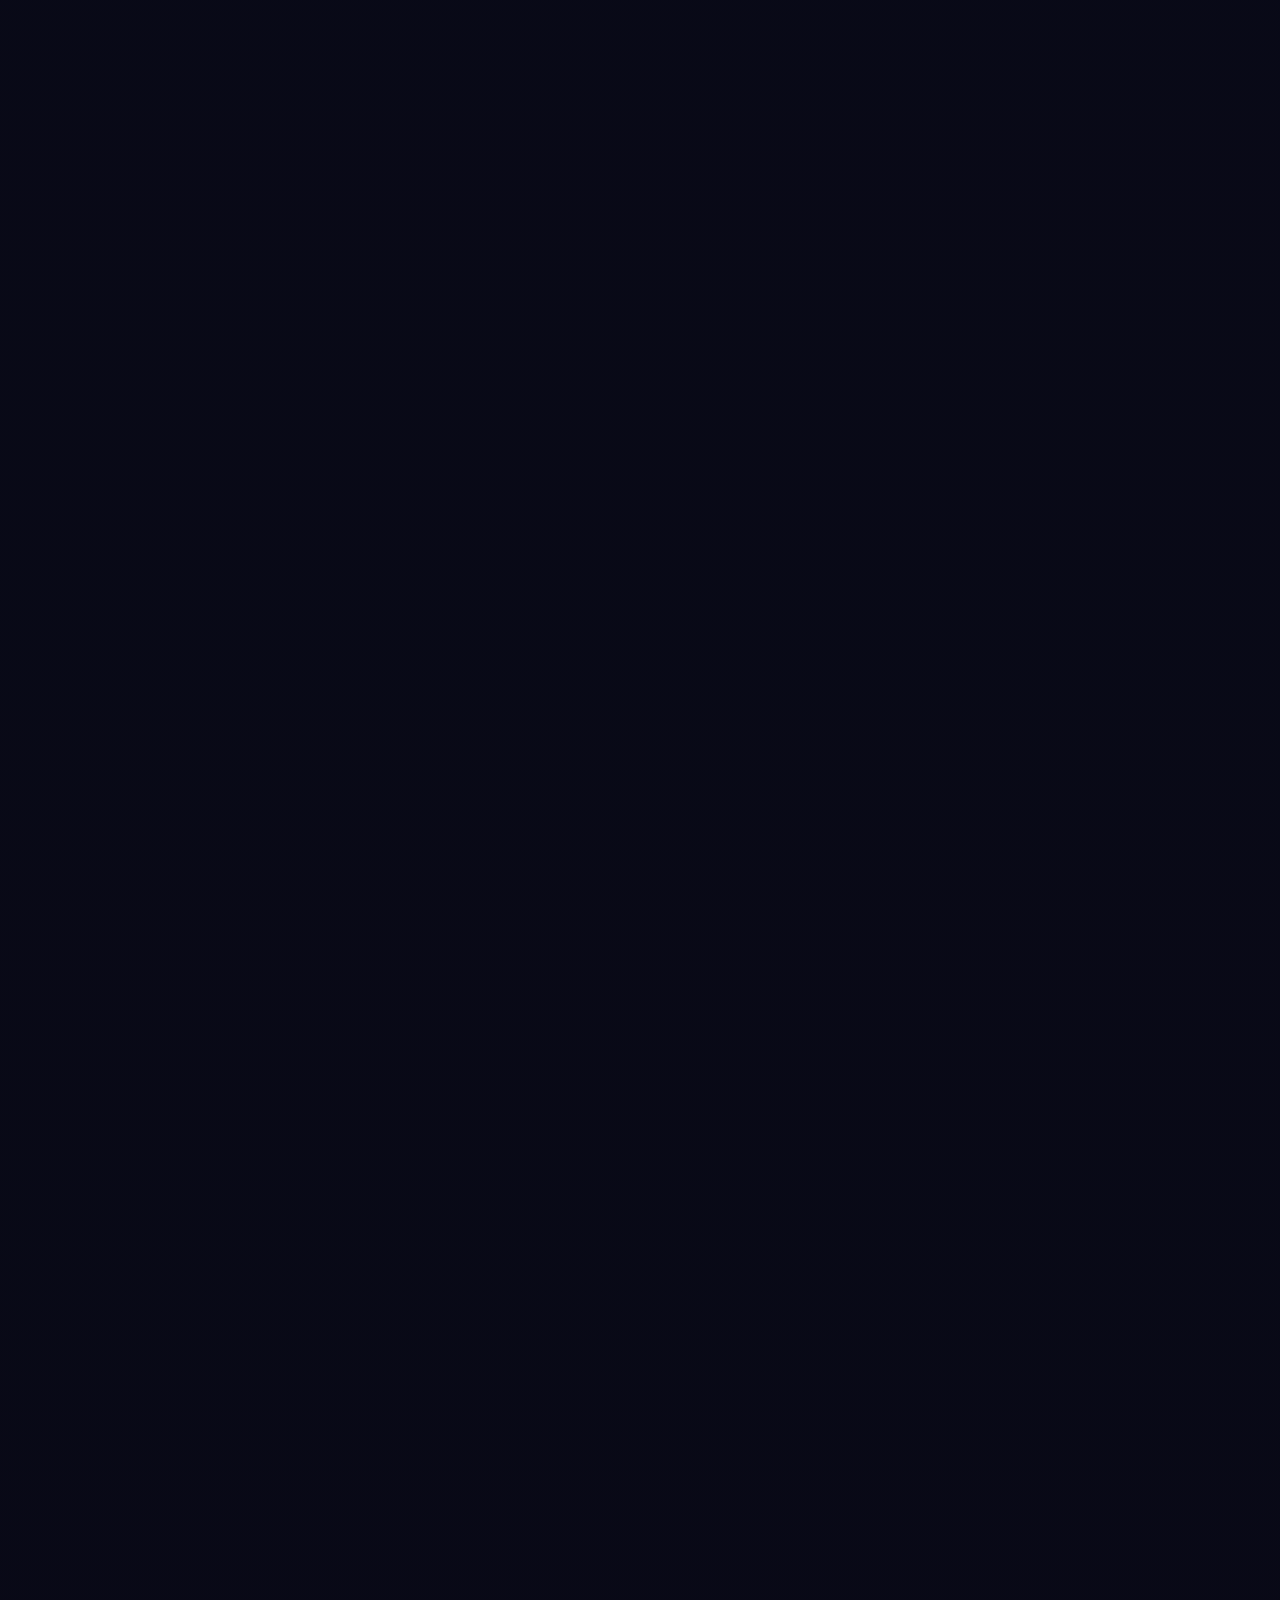
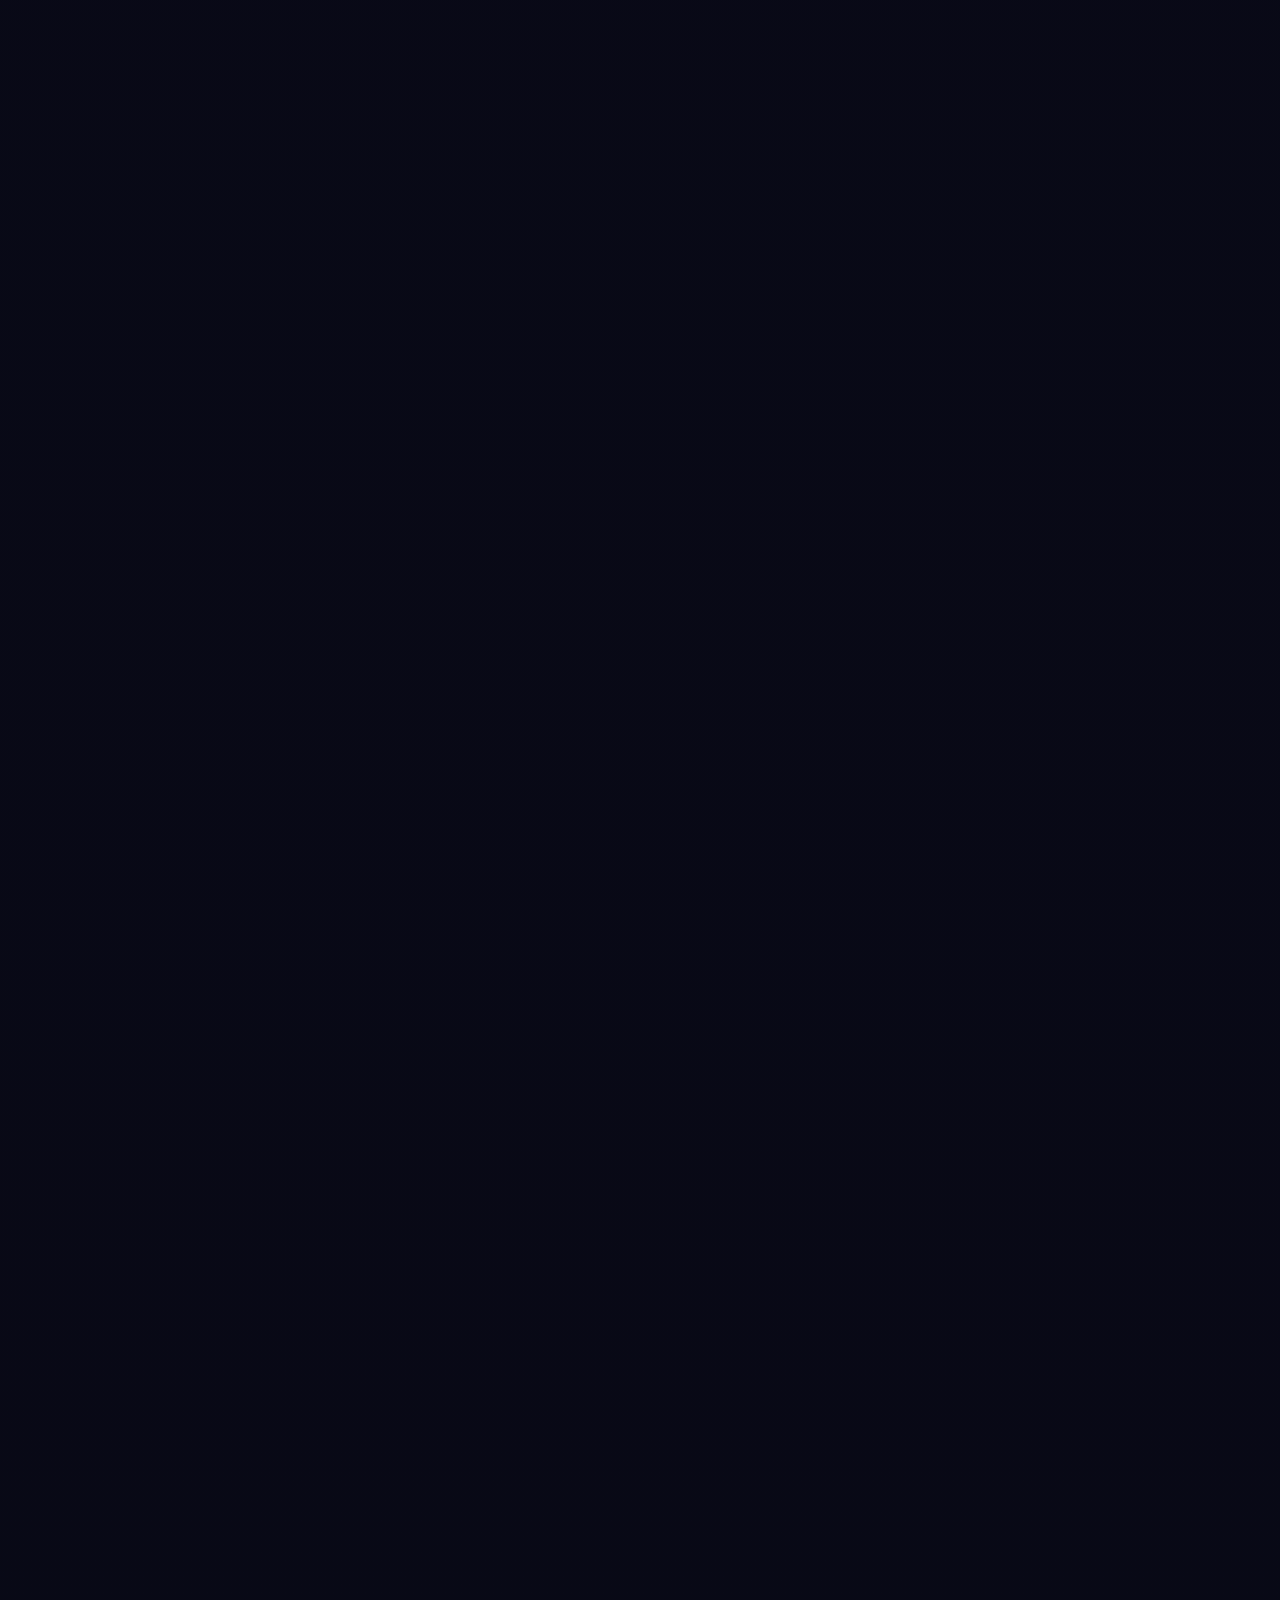
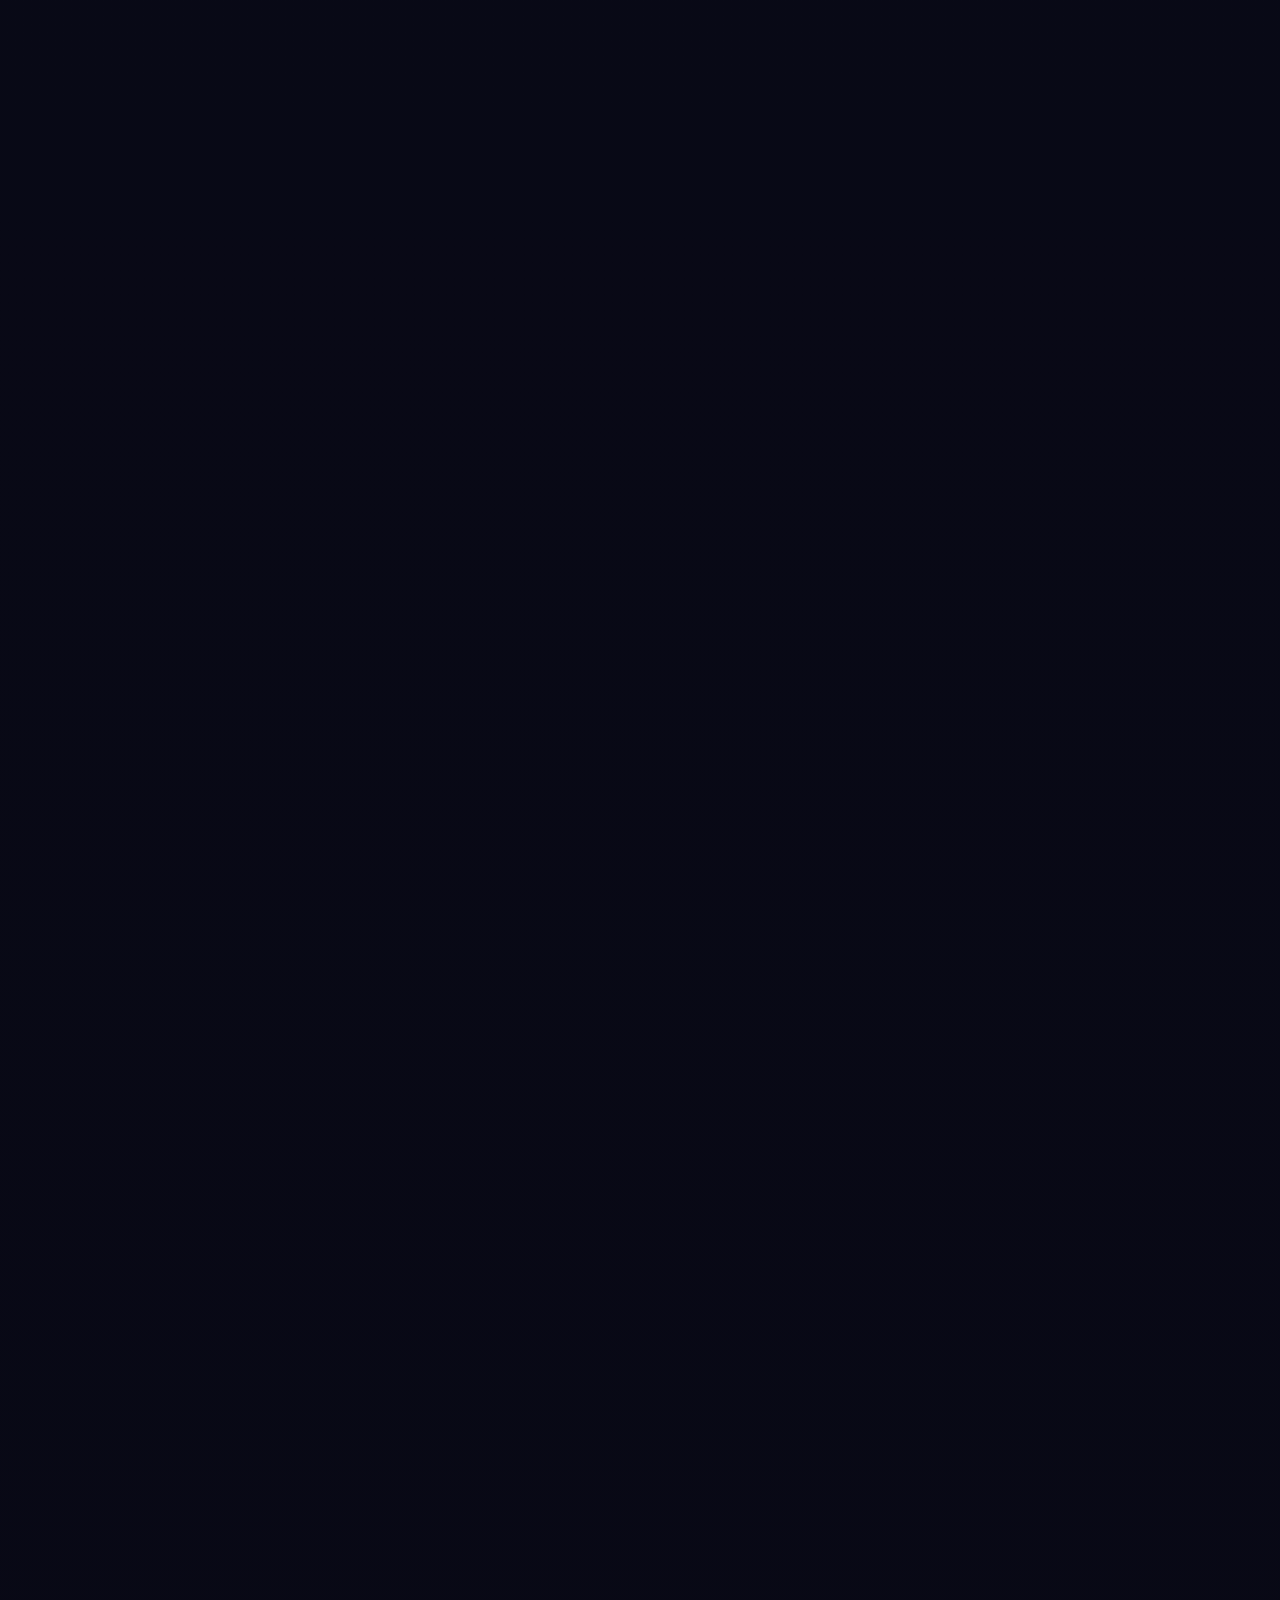
==== commit 65905329: "Fix Database update path" ====
--- a/index.html
+++ b/index.html
@@ -3383,13 +3383,16 @@
             
             <!-- LEFT COLUMN: MUST INCLUDE (MUST-FLY) -->
             <div class="space-y-1.5 relative z-30" id="cf_inc_root">
-              <div class="flex items-center justify-between">
-                <div class="flex items-center gap-1.5">
+              <div class="flex flex-wrap items-center justify-between gap-1.5">
+                <div class="flex flex-wrap items-center gap-1.5">
                   <label class="block text-[11px] font-semibold text-emerald-400 flex items-center gap-1.5">
                     <span>Must Include (Must-Fly)</span>
                     <span id="cf_inc_badge" class="hidden text-[9px] px-1 py-0.2 rounded bg-emerald-950 text-emerald-300 border border-emerald-800 font-mono">0</span>
                   </label>
                   <button type="button" id="cf_clear_include_btn" onclick="cf_clearIncludedAirports()" class="hidden text-[10px] text-slate-400 hover:text-emerald-300 transition">Clear All</button>
+                  <button type="button" id="cf_copy_include_btn" onclick="cf_copyIncludedFilters()" class="hidden inline-flex items-center justify-center w-6 h-6 shrink-0 rounded text-slate-400 hover:text-emerald-300 focus-visible:outline focus-visible:outline-2 focus-visible:outline-emerald-400 transition" title="Copy inclusions as JSON" aria-label="Copy inclusions" data-cf-copy-label="Copy inclusions" data-cf-copy-title="Copy inclusions as JSON" disabled>
+                    <svg width="14" height="14" class="lucide lucide-copy" fill="none" stroke="currentColor" stroke-width="2" stroke-linecap="round" stroke-linejoin="round" viewBox="0 0 24 24" aria-hidden="true"><rect width="14" height="14" x="8" y="8" rx="2" ry="2"></rect><path d="M4 16c-1.1 0-2-.9-2-2V4c0-1.1.9-2 2-2h10c1.1 0 2 .9 2 2"></path></svg>
+                  </button>
                 </div>
                 <!-- Ultra-Compact Scope Switcher Pills -->
                 <div class="inline-flex p-0.5 bg-slate-950 rounded border border-slate-800 text-[10px]">
@@ -3419,13 +3422,16 @@
 
             <!-- RIGHT COLUMN: EXCLUDE (AVOID DESTINATIONS) -->
             <div class="space-y-1.5 relative z-30" id="cf_exc_root">
-              <div class="flex items-center justify-between">
-                <div class="flex items-center gap-1.5">
+              <div class="flex flex-wrap items-center justify-between gap-1.5">
+                <div class="flex flex-wrap items-center gap-1.5">
                   <label class="block text-[11px] font-semibold text-rose-400 flex items-center gap-1.5">
                     <span>Exclude (Avoid Destinations)</span>
                     <span id="cf_exc_badge" class="hidden text-[9px] px-1 py-0.2 rounded bg-rose-950 text-rose-300 border border-rose-800 font-mono">0</span>
                   </label>
                   <button type="button" id="cf_clear_exclude_btn" onclick="cf_clearExcludedAirports()" class="hidden text-[10px] text-slate-400 hover:text-rose-300 transition">Clear All</button>
+                  <button type="button" id="cf_copy_exclude_btn" onclick="cf_copyExcludedFilters()" class="hidden inline-flex items-center justify-center w-6 h-6 shrink-0 rounded text-slate-400 hover:text-rose-300 focus-visible:outline focus-visible:outline-2 focus-visible:outline-rose-400 transition" title="Copy exclusions as JSON" aria-label="Copy exclusions" data-cf-copy-label="Copy exclusions" data-cf-copy-title="Copy exclusions as JSON" disabled>
+                    <svg width="14" height="14" class="lucide lucide-copy" fill="none" stroke="currentColor" stroke-width="2" stroke-linecap="round" stroke-linejoin="round" viewBox="0 0 24 24" aria-hidden="true"><rect width="14" height="14" x="8" y="8" rx="2" ry="2"></rect><path d="M4 16c-1.1 0-2-.9-2-2V4c0-1.1.9-2 2-2h10c1.1 0 2 .9 2 2"></path></svg>
+                  </button>
                 </div>
 
                 <!-- Ultra-Compact Scope Switcher Pills -->
@@ -4722,8 +4728,8 @@
   </script>
 
   <!-- JavaScript Datasets & Logic -->
-  <script src="data/aircraft.min.js?v=1" defer></script>
-  <script src="data/airports.min.js?v=1" defer></script>
+  <script src="data/aircraft.min.js?v=2" defer></script>
+  <script src="data/airports.min.js?v=2" defer></script>
   <script src="js/app.js?v=3.8" defer></script>
   <script src="js/route_finder.js?v=2.5" defer></script>
   <script src="js/circuit_finder.js?v=2.6" defer></script>
--- a/css/circuit_finder_compact.css
+++ b/css/circuit_finder_compact.css
@@ -886,6 +886,32 @@
 }
 
 /* Tag Chips */
+.cf-filter-copy {
+  display: inline-flex;
+  align-items: center;
+  justify-content: center;
+  flex: 0 0 24px;
+  width: 24px;
+  height: 24px;
+  padding: 0;
+  border: 1px solid var(--sc-border-btn);
+  border-radius: 4px;
+  background: transparent;
+  color: var(--sc-text-muted);
+  cursor: pointer;
+}
+.cf-filter-copy:hover {
+  color: var(--sc-text-bright);
+  border-color: var(--sc-cyan);
+}
+.cf-filter-copy:focus-visible {
+  outline: 2px solid var(--sc-cyan);
+  outline-offset: 2px;
+}
+.cf-filter-copy.text-emerald-300 {
+  color: var(--sc-good);
+}
+
 .cf-tag-chip {
   display: inline-flex;
   align-items: center;
